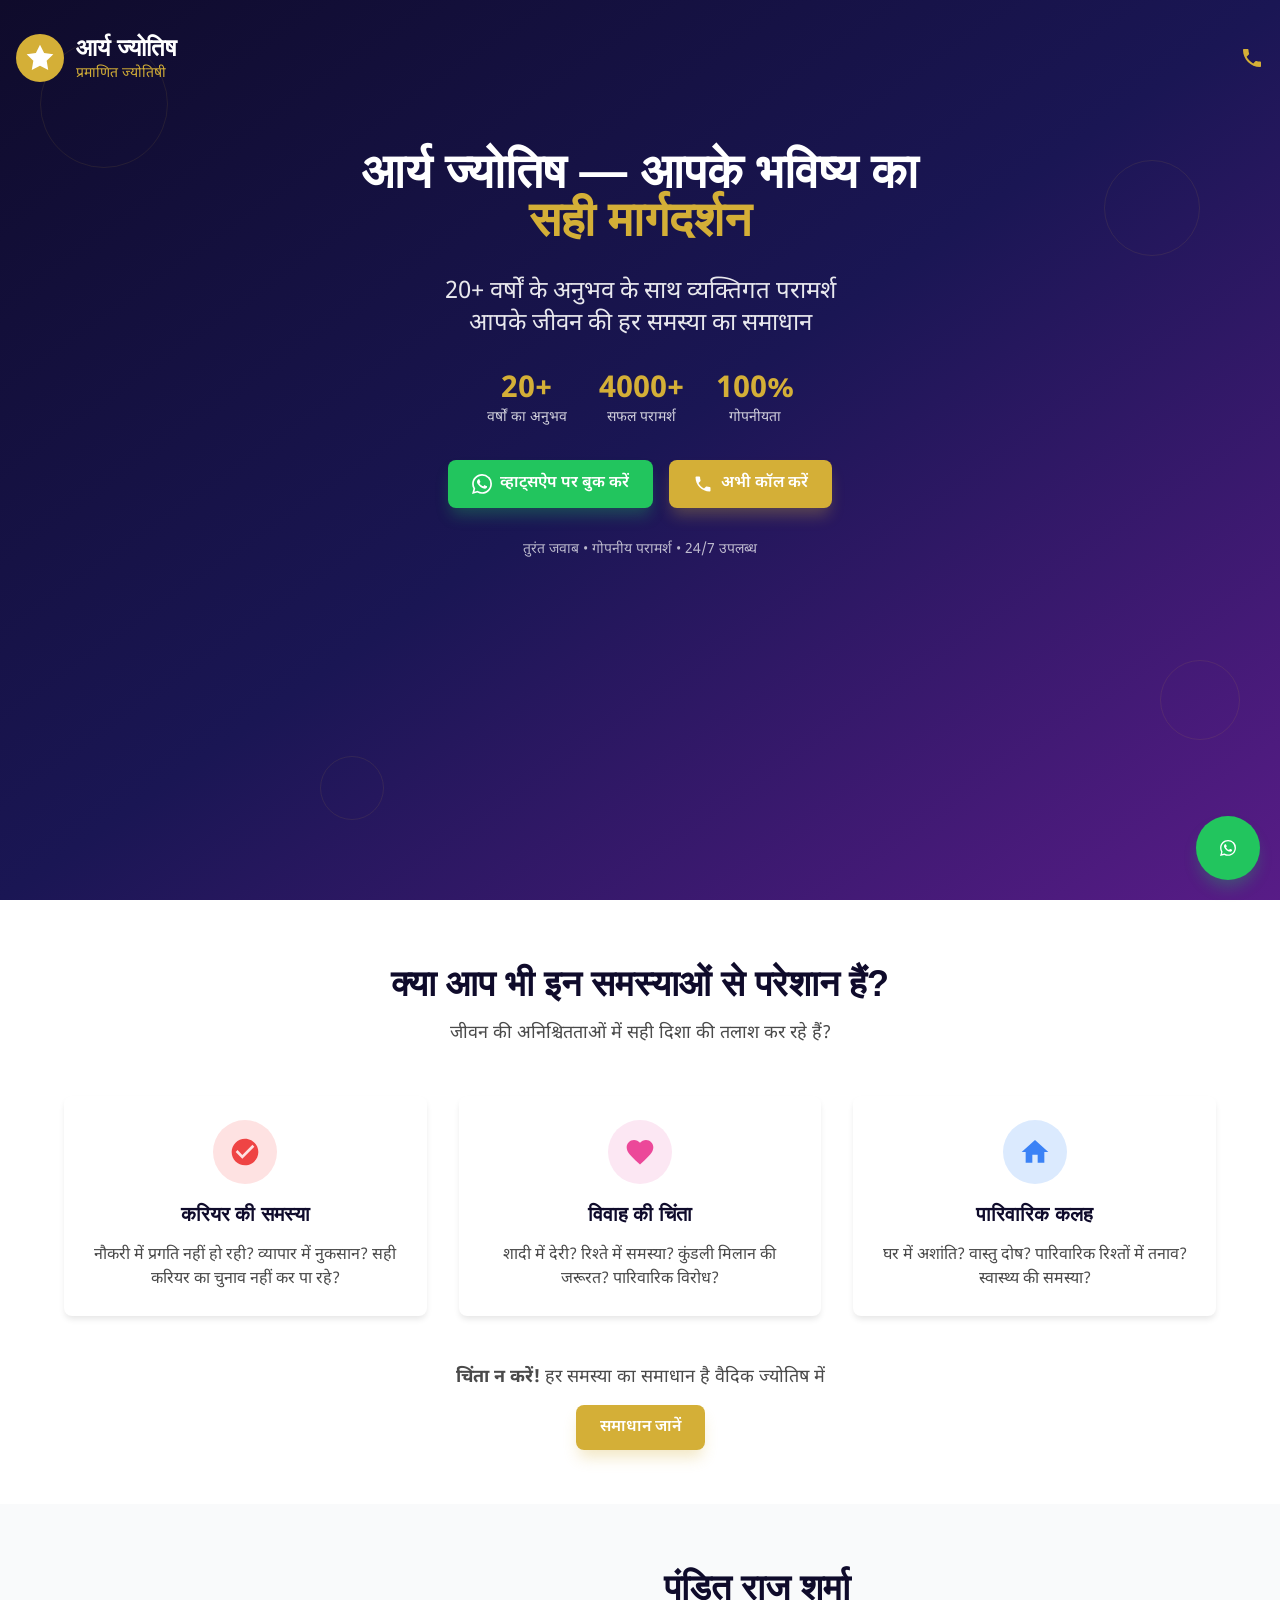
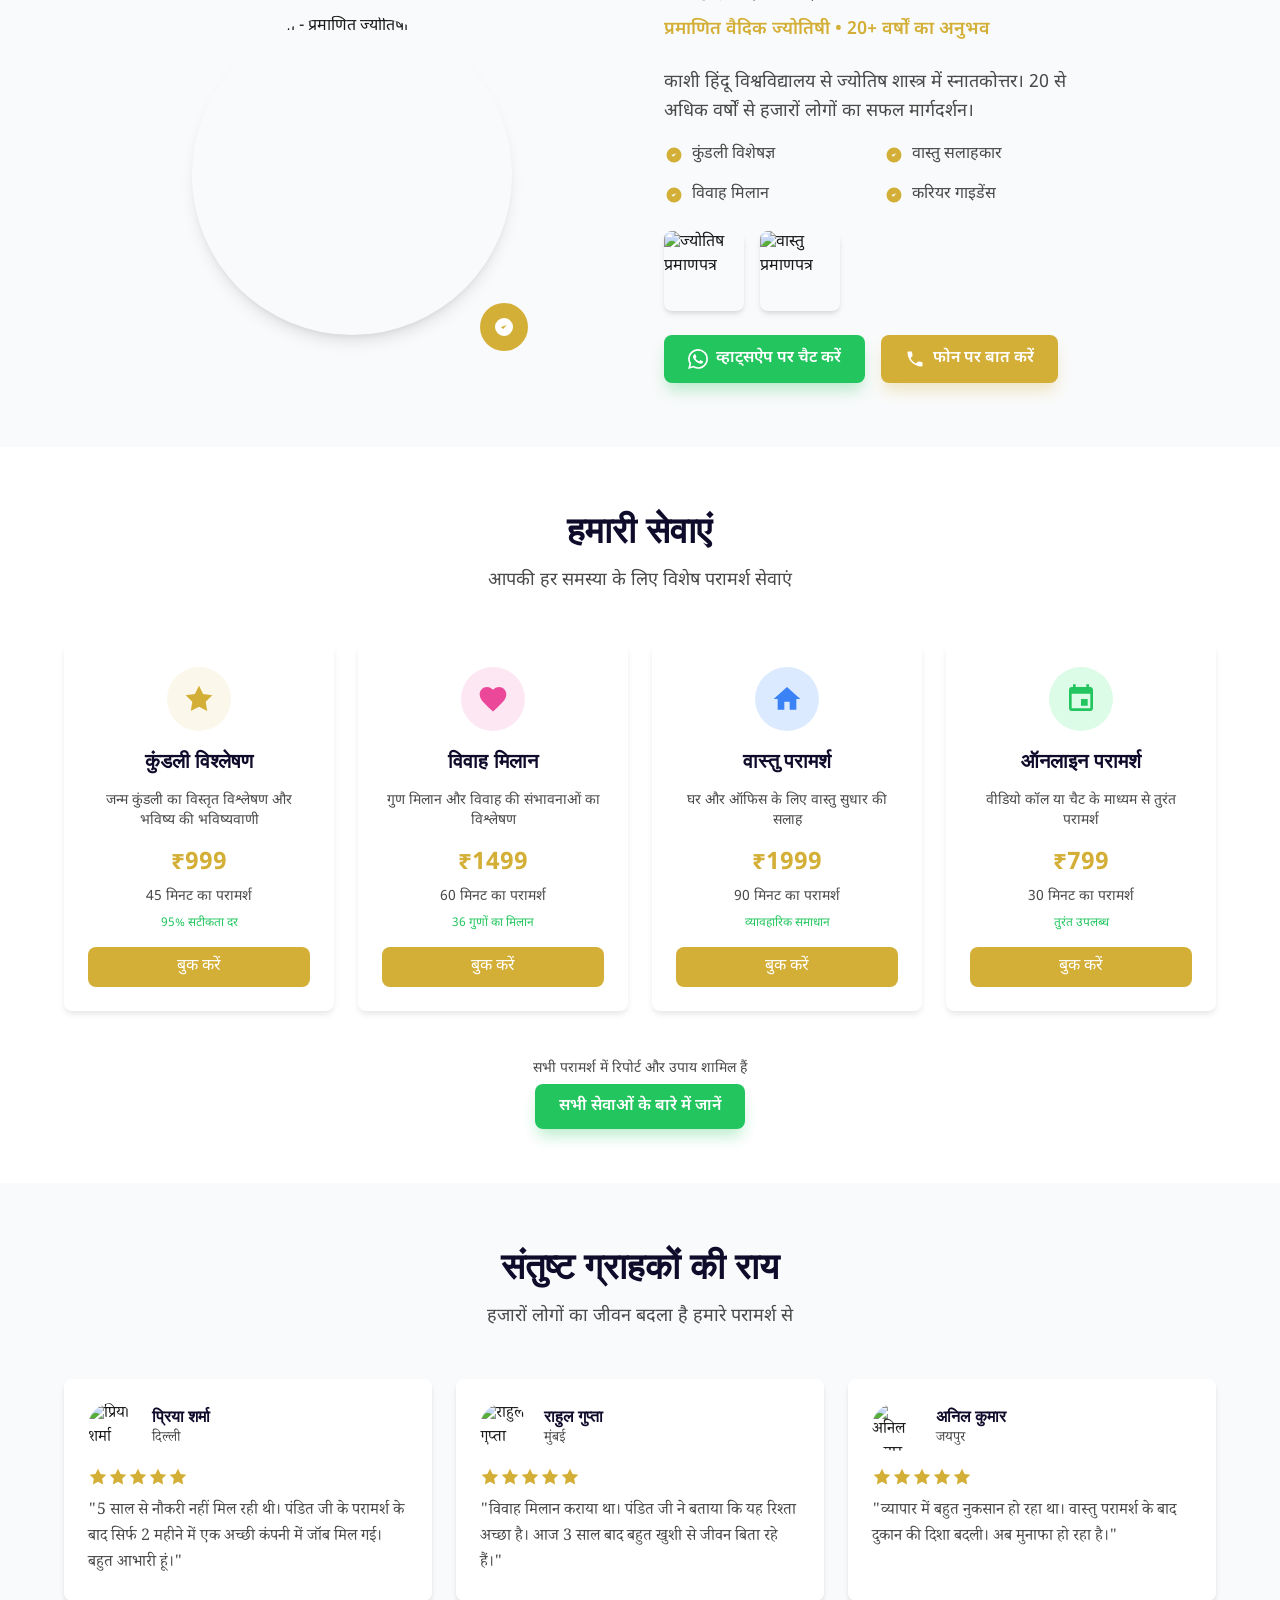
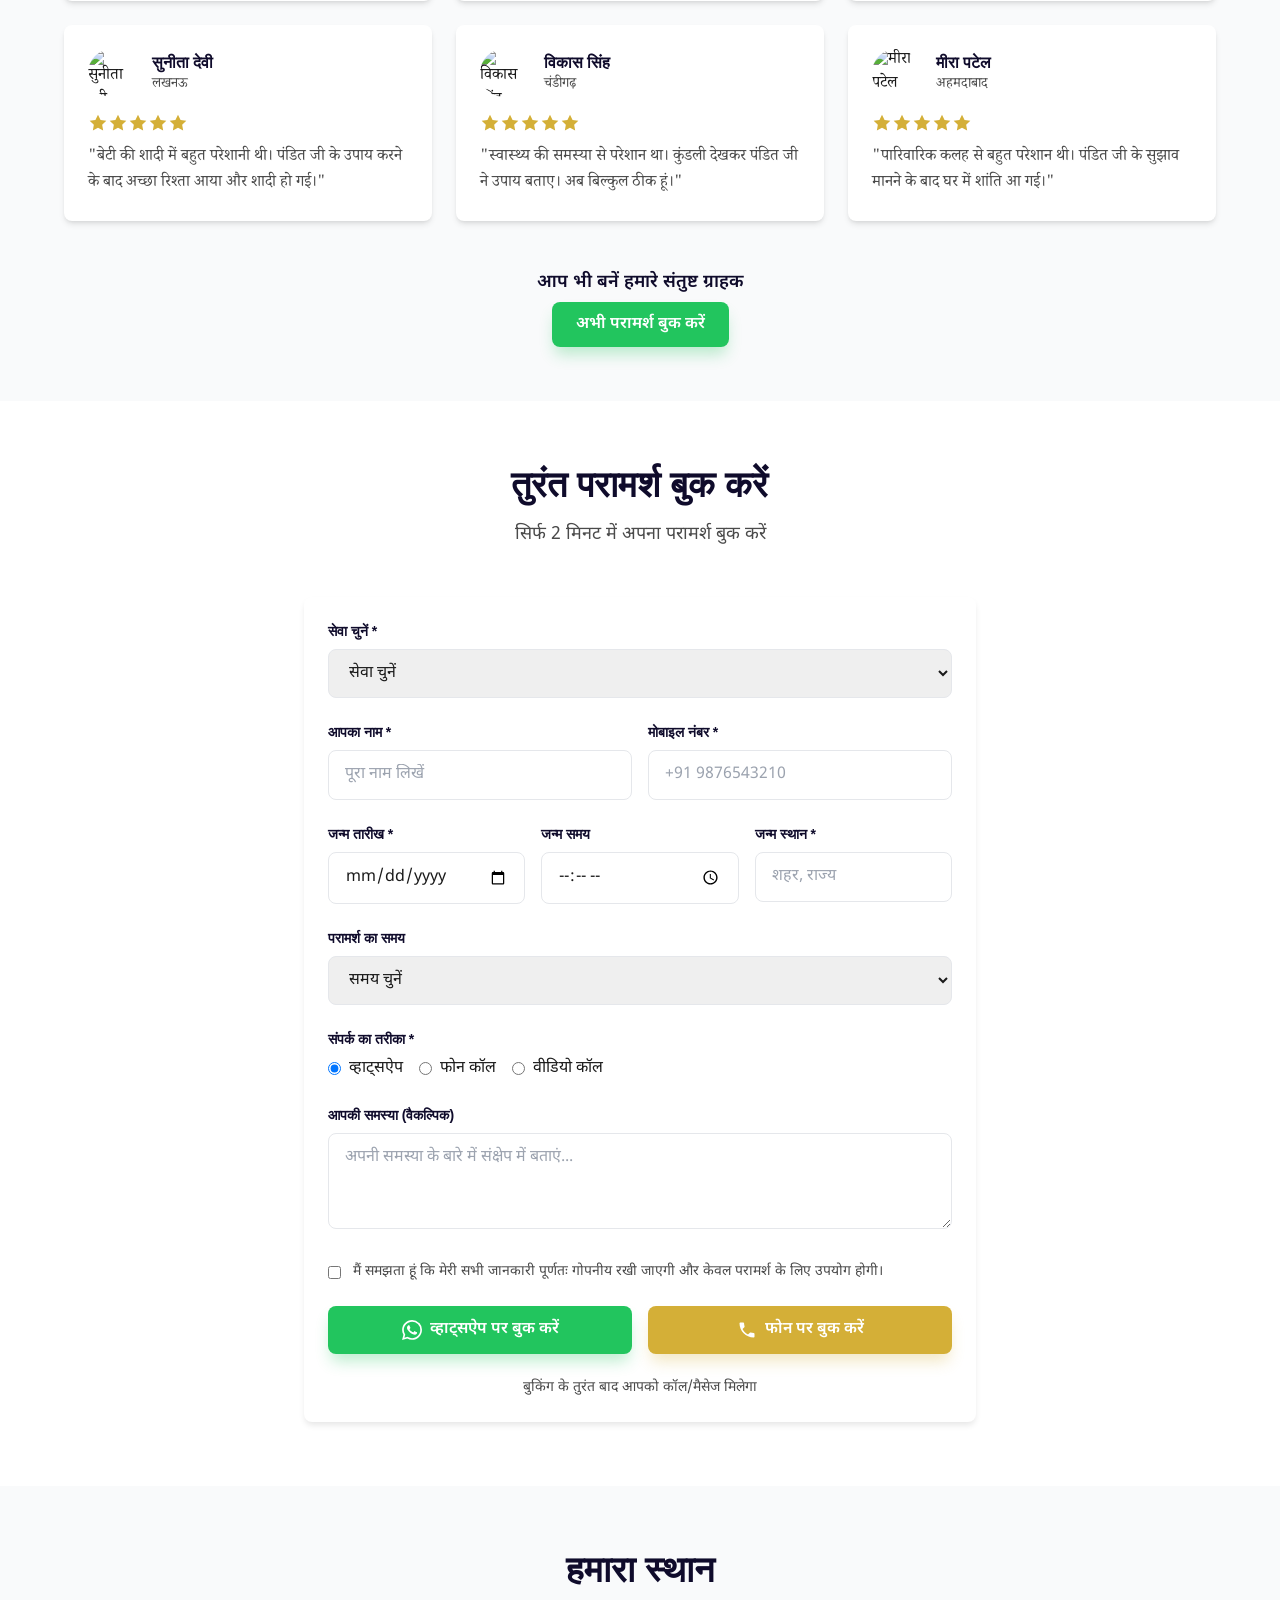
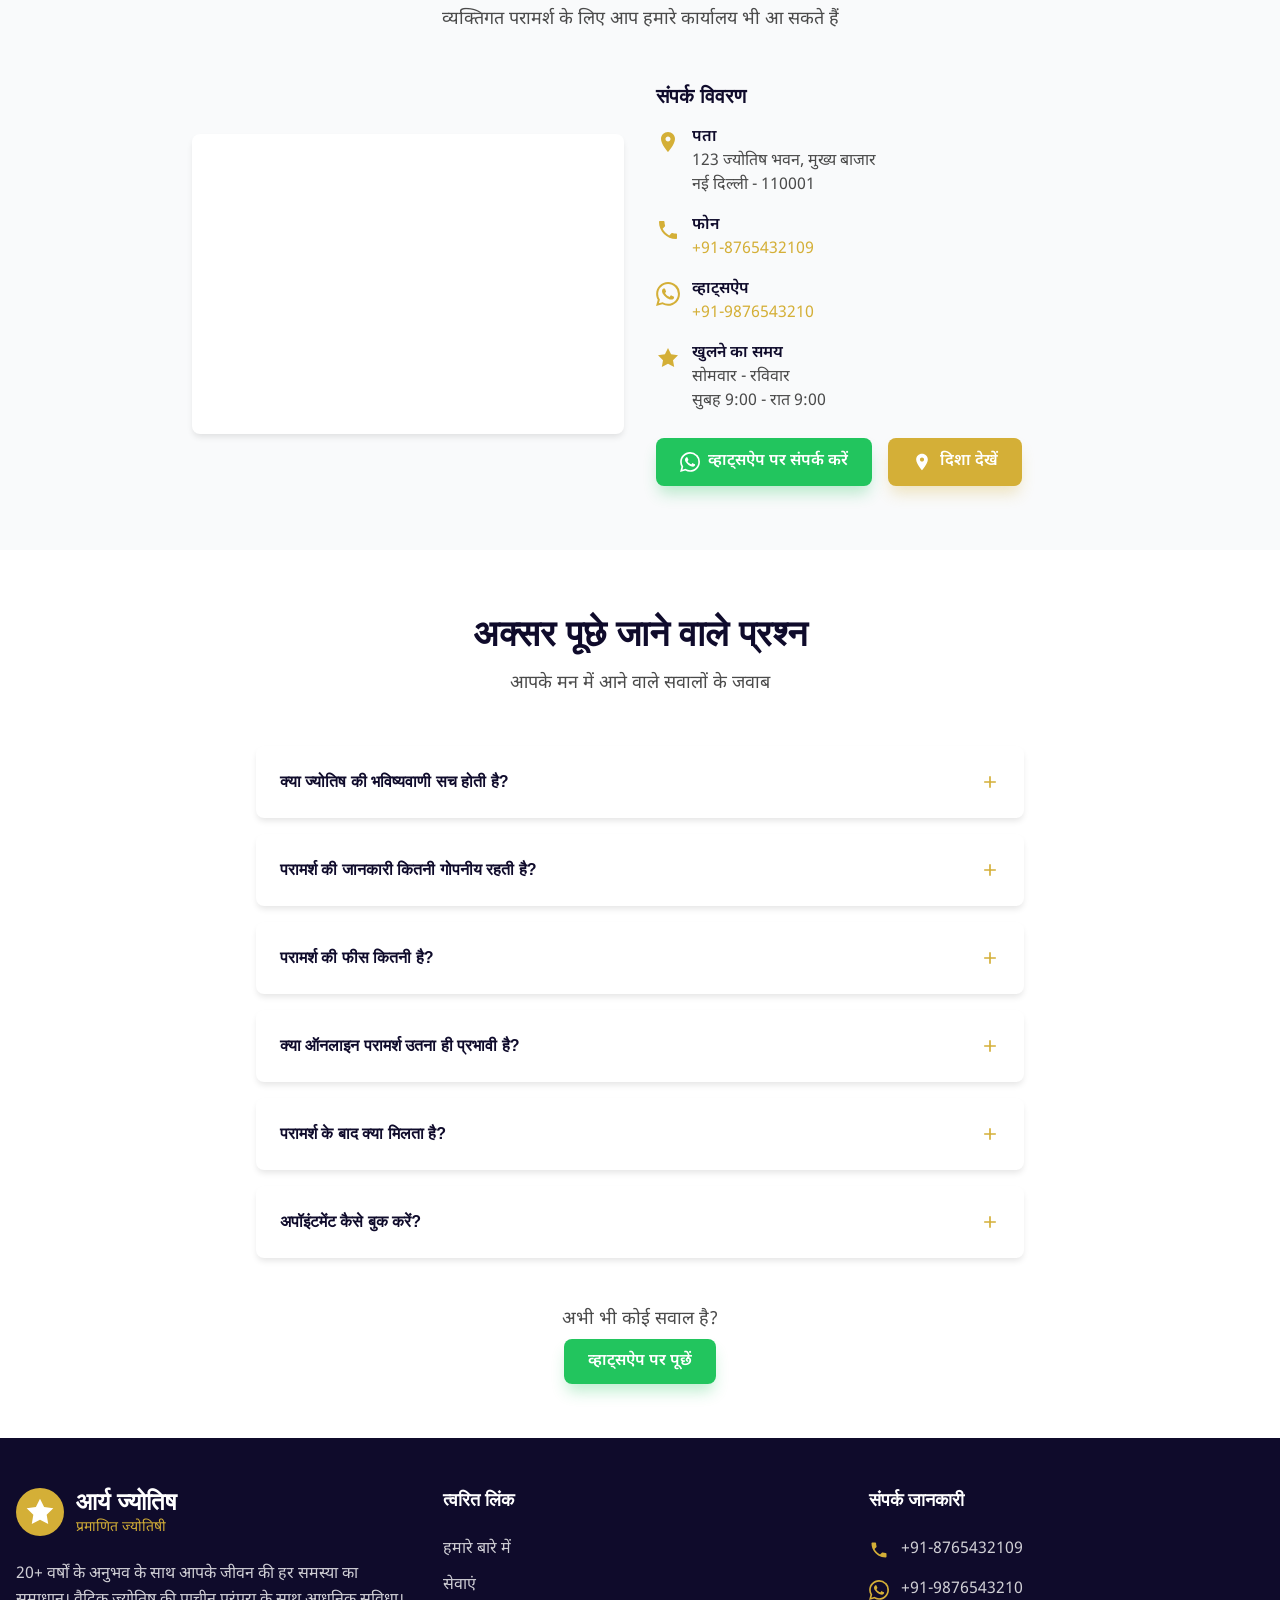
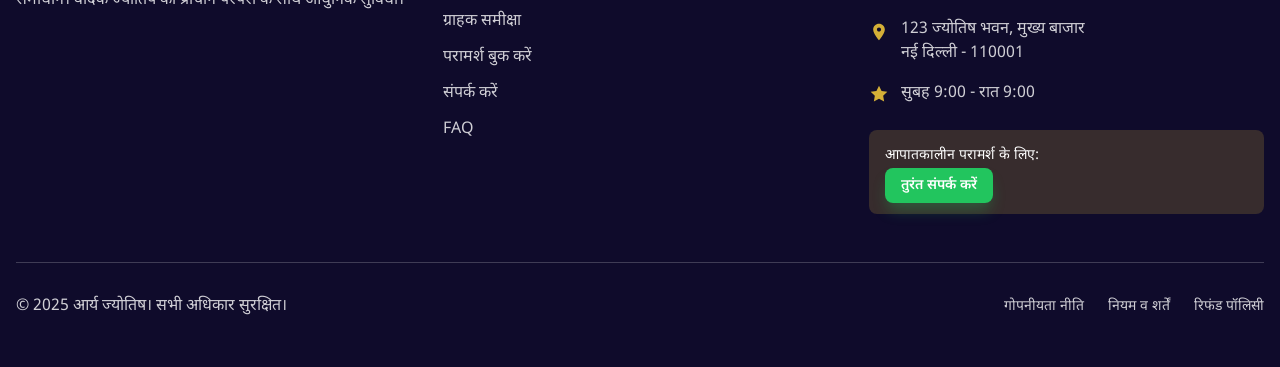
==== pages/landing_page.html @ 4539c2e3 "Latest code updated" ====
<!DOCTYPE html>
<html lang="hi" dir="ltr">
<head>
    <meta charset="UTF-8" />
    <meta name="viewport" content="width=device-width, initial-scale=1.0" />
    <title>आर्य ज्योतिष — आपके भविष्य का सही मार्गदर्शन | 20+ वर्षों का अनुभव</title>
    <meta name="description" content="प्रमाणित ज्योतिषी से व्हाट्सऐप पर तुरंत परामर्श बुक करें। कुंडली विश्लेषण, विवाह मिलान, वास्तु परामर्श। 20+ वर्षों का अनुभव।" />
    <meta name="keywords" content="ज्योतिष, कुंडली, विवाह मिलान, वास्तु, ऑनलाइन परामर्श, व्हाट्सऐप बुकिंग" />
    <link rel="stylesheet" href="../css/main.css" />
    <link rel="preconnect" href="https://fonts.googleapis.com" />
    <link rel="preconnect" href="https://fonts.gstatic.com" crossorigin />
    
    <!-- JSON-LD Schema -->
    <script type="application/ld+json">
    {
      "@context": "https://schema.org",
      "@type": "LocalBusiness",
      "name": "आर्य ज्योतिष",
      "description": "प्रमाणित ज्योतिषी से व्यक्तिगत परामर्श",
      "url": "https://aryajyotish.com",
      "telephone": "+91-8765432109",
      "address": {
        "@type": "PostalAddress",
        "streetAddress": "123 ज्योतिष भवन, मुख्य बाजार",
        "addressLocality": "नई दिल्ली",
        "postalCode": "110001",
        "addressCountry": "IN"
      },
      "openingHours": "Mo-Su 09:00-21:00",
      "priceRange": "₹₹",
      "aggregateRating": {
        "@type": "AggregateRating",
        "ratingValue": "4.8",
        "reviewCount": "500"
      }
    }
    </script>
<script type="module" src="https://static.rocket.new/rocket-web.js?_cfg=https%3A%2F%2Faryajyoti6096back.builtwithrocket.new&_be=https%3A%2F%2Fapplication.rocket.new&_v=0.1.8"></script>
</head>
<body class="bg-background text-text-primary">
    <!-- Sticky WhatsApp Button -->
    <div class="sticky-whatsapp">
        <a href="https://wa.me/919876543210?text=नमस्ते! मैं ज्योतिष परामर्श के लिए संपर्क कर रहा हूं।" class="btn-whatsapp rounded-full w-16 h-16 flex items-center justify-center shadow-whatsapp">
            <svg class="w-8 h-8" fill="currentColor" viewBox="0 0 24 24">
                <path d="M17.472 14.382c-.297-.149-1.758-.867-2.03-.967-.273-.099-.471-.148-.67.15-.197.297-.767.966-.94 1.164-.173.199-.347.223-.644.075-.297-.15-1.255-.463-2.39-1.475-.883-.788-1.48-1.761-1.653-2.059-.173-.297-.018-.458.13-.606.134-.133.298-.347.446-.52.149-.174.198-.298.298-.497.099-.198.05-.371-.025-.52-.075-.149-.669-1.612-.916-2.207-.242-.579-.487-.5-.669-.51-.173-.008-.371-.01-.57-.01-.198 0-.52.074-.792.372-.272.297-1.04 1.016-1.04 2.479 0 1.462 1.065 2.875 1.213 3.074.149.198 2.096 3.2 5.077 4.487.709.306 1.262.489 1.694.625.712.227 1.36.195 1.871.118.571-.085 1.758-.719 2.006-1.413.248-.694.248-1.289.173-1.413-.074-.124-.272-.198-.57-.347m-5.421 7.403h-.004a9.87 9.87 0 01-5.031-1.378l-.361-.214-3.741.982.998-3.648-.235-.374a9.86 9.86 0 01-1.51-5.26c.001-5.45 4.436-9.884 9.888-9.884 2.64 0 5.122 1.03 6.988 2.898a9.825 9.825 0 012.893 6.994c-.003 5.45-4.437 9.884-9.885 9.884m8.413-18.297A11.815 11.815 0 0012.05 0C5.495 0 .16 5.335.157 11.892c0 2.096.547 4.142 1.588 5.945L.057 24l6.305-1.654a11.882 11.882 0 005.683 1.448h.005c6.554 0 11.89-5.335 11.893-11.893A11.821 11.821 0 0020.885 3.488"/>
            </svg>
        </a>
    </div>

    <!-- Hero Section -->
    <section id="hero" class="min-h-screen bg-gradient-to-br from-primary via-primary-light to-purple-900 relative overflow-hidden">
        <!-- Background Pattern -->
        <div class="absolute inset-0 opacity-10">
            <div class="absolute top-10 left-10 w-32 h-32 border border-accent rounded-full"></div>
            <div class="absolute top-40 right-20 w-24 h-24 border border-accent rounded-full"></div>
            <div class="absolute bottom-20 left-1/4 w-16 h-16 border border-accent rounded-full"></div>
            <div class="absolute bottom-40 right-10 w-20 h-20 border border-accent rounded-full"></div>
        </div>
        
        <div class="container mx-auto px-4 py-8 relative z-10">
            <!-- Header -->
            <header class="flex justify-between items-center mb-12">
                <div class="flex items-center space-x-3">
                    <div class="w-12 h-12 bg-accent rounded-full flex items-center justify-center">
                        <svg class="w-8 h-8 text-white" fill="currentColor" viewBox="0 0 24 24">
                            <path d="M12 2l3.09 6.26L22 9.27l-5 4.87 1.18 6.88L12 17.77l-6.18 3.25L7 14.14 2 9.27l6.91-1.01L12 2z"/>
                        </svg>
                    </div>
                    <div>
                        <h1 class="text-2xl font-hindi text-white font-bold">आर्य ज्योतिष</h1>
                        <p class="text-accent text-sm">प्रमाणित ज्योतिषी</p>
                    </div>
                </div>
                <a href="tel:+918765432109" class="text-accent hover:text-accent-hover transition-colors">
                    <svg class="w-6 h-6" fill="currentColor" viewBox="0 0 24 24">
                        <path d="M6.62 10.79c1.44 2.83 3.76 5.14 6.59 6.59l2.2-2.2c.27-.27.67-.36 1.02-.24 1.12.37 2.33.57 3.57.57.55 0 1 .45 1 1V20c0 .55-.45 1-1 1-9.39 0-17-7.61-17-17 0-.55.45-1 1-1h3.5c.55 0 1 .45 1 1 0 1.25.2 2.45.57 3.57.11.35.03.74-.25 1.02l-2.2 2.2z"/>
                    </svg>
                </a>
            </header>

            <!-- Hero Content -->
            <div class="text-center text-white space-y-8 mt-16">
                <h1 class="text-4xl md:text-5xl font-hindi font-bold leading-tight">
                    आर्य ज्योतिष — आपके भविष्य का<br />
                    <span class="text-accent">सही मार्गदर्शन</span>
                </h1>
                
                <p class="text-xl md:text-2xl font-hindi-body opacity-90 max-w-2xl mx-auto">
                    20+ वर्षों के अनुभव के साथ व्यक्तिगत परामर्श<br />
                    आपके जीवन की हर समस्या का समाधान
                </p>

                <!-- Trust Indicators -->
                <div class="flex justify-center items-center space-x-8 my-8">
                    <div class="text-center">
                        <div class="text-3xl font-bold text-accent" id="experience-counter">20+</div>
                        <div class="text-sm opacity-80">वर्षों का अनुभव</div>
                    </div>
                    <div class="text-center">
                        <div class="text-3xl font-bold text-accent" id="consultation-counter">5000+</div>
                        <div class="text-sm opacity-80">सफल परामर्श</div>
                    </div>
                    <div class="text-center">
                        <div class="text-3xl font-bold text-accent">100%</div>
                        <div class="text-sm opacity-80">गोपनीयता</div>
                    </div>
                </div>

                <!-- CTA Buttons -->
                <div class="flex flex-col sm:flex-row gap-4 justify-center items-center max-w-md mx-auto">
                    <a href="https://wa.me/919876543210?text=नमस्ते! मैं ज्योतिष परामर्श के लिए संपर्क कर रहा हूं।" class="btn-whatsapp w-full sm:w-auto flex items-center justify-center space-x-2">
                        <svg class="w-5 h-5" fill="currentColor" viewBox="0 0 24 24">
                            <path d="M17.472 14.382c-.297-.149-1.758-.867-2.03-.967-.273-.099-.471-.148-.67.15-.197.297-.767.966-.94 1.164-.173.199-.347.223-.644.075-.297-.15-1.255-.463-2.39-1.475-.883-.788-1.48-1.761-1.653-2.059-.173-.297-.018-.458.13-.606.134-.133.298-.347.446-.52.149-.174.198-.298.298-.497.099-.198.05-.371-.025-.52-.075-.149-.669-1.612-.916-2.207-.242-.579-.487-.5-.669-.51-.173-.008-.371-.01-.57-.01-.198 0-.52.074-.792.372-.272.297-1.04 1.016-1.04 2.479 0 1.462 1.065 2.875 1.213 3.074.149.198 2.096 3.2 5.077 4.487.709.306 1.262.489 1.694.625.712.227 1.36.195 1.871.118.571-.085 1.758-.719 2.006-1.413.248-.694.248-1.289.173-1.413-.074-.124-.272-.198-.57-.347m-5.421 7.403h-.004a9.87 9.87 0 01-5.031-1.378l-.361-.214-3.741.982.998-3.648-.235-.374a9.86 9.86 0 01-1.51-5.26c.001-5.45 4.436-9.884 9.888-9.884 2.64 0 5.122 1.03 6.988 2.898a9.825 9.825 0 012.893 6.994c-.003 5.45-4.437 9.884-9.885 9.884m8.413-18.297A11.815 11.815 0 0012.05 0C5.495 0 .16 5.335.157 11.892c0 2.096.547 4.142 1.588 5.945L.057 24l6.305-1.654a11.882 11.882 0 005.683 1.448h.005c6.554 0 11.89-5.335 11.893-11.893A11.821 11.821 0 0020.885 3.488"/>
                        </svg>
                        <span>व्हाट्सऐप पर बुक करें</span>
                    </a>
                    <a href="tel:+918765432109" class="btn-primary w-full sm:w-auto flex items-center justify-center space-x-2">
                        <svg class="w-5 h-5" fill="currentColor" viewBox="0 0 24 24">
                            <path d="M6.62 10.79c1.44 2.83 3.76 5.14 6.59 6.59l2.2-2.2c.27-.27.67-.36 1.02-.24 1.12.37 2.33.57 3.57.57.55 0 1 .45 1 1V20c0 .55-.45 1-1 1-9.39 0-17-7.61-17-17 0-.55.45-1 1-1h3.5c.55 0 1 .45 1 1 0 1.25.2 2.45.57 3.57.11.35.03.74-.25 1.02l-2.2 2.2z"/>
                        </svg>
                        <span>अभी कॉल करें</span>
                    </a>
                </div>

                <p class="text-sm opacity-70 mt-4">
                    तुरंत जवाब • गोपनीय परामर्श • 24/7 उपलब्ध
                </p>
            </div>
        </div>
    </section>

    <!-- Problem Agitation Section -->
    <section id="problems" class="py-16 bg-white">
        <div class="container mx-auto px-4">
            <div class="text-center mb-12">
                <h2 class="text-3xl md:text-4xl font-hindi font-bold text-primary mb-4">
                    क्या आप भी इन समस्याओं से परेशान हैं?
                </h2>
                <p class="text-lg text-text-secondary font-hindi-body max-w-2xl mx-auto">
                    जीवन की अनिश्चितताओं में सही दिशा की तलाश कर रहे हैं?
                </p>
            </div>

            <div class="grid md:grid-cols-3 gap-8 max-w-6xl mx-auto">
                <div class="card text-center space-y-4">
                    <div class="w-16 h-16 bg-red-100 rounded-full flex items-center justify-center mx-auto">
                        <svg class="w-8 h-8 text-red-500" fill="currentColor" viewBox="0 0 24 24">
                            <path d="M12 2C6.48 2 2 6.48 2 12s4.48 10 10 10 10-4.48 10-10S17.52 2 12 2zm-2 15l-5-5 1.41-1.41L10 14.17l7.59-7.59L19 8l-9 9z"/>
                        </svg>
                    </div>
                    <h3 class="text-xl font-hindi font-semibold text-primary">करियर की समस्या</h3>
                    <p class="text-text-secondary font-hindi-body">
                        नौकरी में प्रगति नहीं हो रही? व्यापार में नुकसान? सही करियर का चुनाव नहीं कर पा रहे?
                    </p>
                </div>

                <div class="card text-center space-y-4">
                    <div class="w-16 h-16 bg-pink-100 rounded-full flex items-center justify-center mx-auto">
                        <svg class="w-8 h-8 text-pink-500" fill="currentColor" viewBox="0 0 24 24">
                            <path d="M12 21.35l-1.45-1.32C5.4 15.36 2 12.28 2 8.5 2 5.42 4.42 3 7.5 3c1.74 0 3.41.81 4.5 2.09C13.09 3.81 14.76 3 16.5 3 19.58 3 22 5.42 22 8.5c0 3.78-3.4 6.86-8.55 11.54L12 21.35z"/>
                        </svg>
                    </div>
                    <h3 class="text-xl font-hindi font-semibold text-primary">विवाह की चिंता</h3>
                    <p class="text-text-secondary font-hindi-body">
                        शादी में देरी? रिश्ते में समस्या? कुंडली मिलान की जरूरत? पारिवारिक विरोध?
                    </p>
                </div>

                <div class="card text-center space-y-4">
                    <div class="w-16 h-16 bg-blue-100 rounded-full flex items-center justify-center mx-auto">
                        <svg class="w-8 h-8 text-blue-500" fill="currentColor" viewBox="0 0 24 24">
                            <path d="M10 20v-6h4v6h5v-8h3L12 3 2 12h3v8z"/>
                        </svg>
                    </div>
                    <h3 class="text-xl font-hindi font-semibold text-primary">पारिवारिक कलह</h3>
                    <p class="text-text-secondary font-hindi-body">
                        घर में अशांति? वास्तु दोष? पारिवारिक रिश्तों में तनाव? स्वास्थ्य की समस्या?
                    </p>
                </div>
            </div>

            <div class="text-center mt-12">
                <p class="text-lg font-hindi-body text-text-secondary mb-6">
                    <strong>चिंता न करें!</strong> हर समस्या का समाधान है वैदिक ज्योतिष में
                </p>
                <a href="#about" class="btn-primary">
                    समाधान जानें
                </a>
            </div>
        </div>
    </section>

    <!-- About Astrologer Section -->
    <section id="about" class="py-16 bg-gray-50">
        <div class="container mx-auto px-4">
            <div class="max-w-4xl mx-auto">
                <div class="grid md:grid-cols-2 gap-12 items-center">
                    <div class="text-center md:text-left">
                        <div class="relative inline-block">
                            <img src="https://images.pexels.com/photos/8471887/pexels-photo-8471887.jpeg?auto=compress&cs=tinysrgb&w=400" alt="पंडित राज शर्मा - प्रमाणित ज्योतिषी" class="w-80 h-80 object-cover rounded-full shadow-lg mx-auto" loading="lazy" onerror="this.src='https://images.unsplash.com/photo-1584824486509-112e4181ff6b?q=80&w=2940&auto=format&fit=crop&ixlib=rb-4.0.3&ixid=M3wxMjA3fDB8MHxwaG90by1wYWdlfHx8fGVufDB8fHx8fA%3D%3D'; this.onerror=null;" />
                            <div class="absolute -bottom-4 -right-4 bg-accent text-white p-3 rounded-full">
                                <svg class="w-6 h-6" fill="currentColor" viewBox="0 0 24 24">
                                    <path d="M9 12l2 2 4-4m6 2a9 9 0 11-18 0 9 9 0 0118 0z"/>
                                </svg>
                            </div>
                        </div>
                    </div>

                    <div class="space-y-6">
                        <div>
                            <h2 class="text-3xl md:text-4xl font-hindi font-bold text-primary mb-2">
                                पंडित राज शर्मा
                            </h2>
                            <p class="text-accent font-hindi-body text-lg font-semibold">
                                प्रमाणित वैदिक ज्योतिषी • 20+ वर्षों का अनुभव
                            </p>
                        </div>

                        <div class="space-y-4 font-hindi-body text-text-secondary">
                            <p class="text-lg leading-relaxed">
                                काशी हिंदू विश्वविद्यालय से ज्योतिष शास्त्र में स्नातकोत्तर। 
                                20 से अधिक वर्षों से हजारों लोगों का सफल मार्गदर्शन।
                            </p>
                            
                            <div class="grid grid-cols-2 gap-4">
                                <div class="flex items-center space-x-2">
                                    <svg class="w-5 h-5 text-accent" fill="currentColor" viewBox="0 0 24 24">
                                        <path d="M9 12l2 2 4-4m6 2a9 9 0 11-18 0 9 9 0 0118 0z"/>
                                    </svg>
                                    <span>कुंडली विशेषज्ञ</span>
                                </div>
                                <div class="flex items-center space-x-2">
                                    <svg class="w-5 h-5 text-accent" fill="currentColor" viewBox="0 0 24 24">
                                        <path d="M9 12l2 2 4-4m6 2a9 9 0 11-18 0 9 9 0 0118 0z"/>
                                    </svg>
                                    <span>वास्तु सलाहकार</span>
                                </div>
                                <div class="flex items-center space-x-2">
                                    <svg class="w-5 h-5 text-accent" fill="currentColor" viewBox="0 0 24 24">
                                        <path d="M9 12l2 2 4-4m6 2a9 9 0 11-18 0 9 9 0 0118 0z"/>
                                    </svg>
                                    <span>विवाह मिलान</span>
                                </div>
                                <div class="flex items-center space-x-2">
                                    <svg class="w-5 h-5 text-accent" fill="currentColor" viewBox="0 0 24 24">
                                        <path d="M9 12l2 2 4-4m6 2a9 9 0 11-18 0 9 9 0 0118 0z"/>
                                    </svg>
                                    <span>करियर गाइडेंस</span>
                                </div>
                            </div>
                        </div>

                        <!-- Certificates -->
                        <div class="flex space-x-4">
                            <img src="https://images.pixabay.com/photos/2017/06/20/22/14/certificate-2424174_960_720.png" alt="ज्योतिष प्रमाणपत्र" class="w-20 h-20 object-cover rounded-lg shadow-md" loading="lazy" onerror="this.src='https://images.unsplash.com/photo-1584824486509-112e4181ff6b?q=80&w=2940&auto=format&fit=crop&ixlib=rb-4.0.3&ixid=M3wxMjA3fDB8MHxwaG90by1wYWdlfHx8fGVufDB8fHx8fA%3D%3D'; this.onerror=null;" />
                            <img src="https://images.pixabay.com/photos/2016/12/27/21/03/award-1934719_960_720.png" alt="वास्तु प्रमाणपत्र" class="w-20 h-20 object-cover rounded-lg shadow-md" loading="lazy" onerror="this.src='https://images.unsplash.com/photo-1584824486509-112e4181ff6b?q=80&w=2940&auto=format&fit=crop&ixlib=rb-4.0.3&ixid=M3wxMjA3fDB8MHxwaG90by1wYWdlfHx8fGVufDB8fHx8fA%3D%3D'; this.onerror=null;" />
                        </div>

                        <div class="flex flex-col sm:flex-row gap-4">
                            <a href="https://wa.me/919876543210?text=नमस्ते पंडित जी! मैं परामर्श के लिए संपर्क कर रहा हूं।" class="btn-whatsapp flex items-center justify-center space-x-2">
                                <svg class="w-5 h-5" fill="currentColor" viewBox="0 0 24 24">
                                    <path d="M17.472 14.382c-.297-.149-1.758-.867-2.03-.967-.273-.099-.471-.148-.67.15-.197.297-.767.966-.94 1.164-.173.199-.347.223-.644.075-.297-.15-1.255-.463-2.39-1.475-.883-.788-1.48-1.761-1.653-2.059-.173-.297-.018-.458.13-.606.134-.133.298-.347.446-.52.149-.174.198-.298.298-.497.099-.198.05-.371-.025-.52-.075-.149-.669-1.612-.916-2.207-.242-.579-.487-.5-.669-.51-.173-.008-.371-.01-.57-.01-.198 0-.52.074-.792.372-.272.297-1.04 1.016-1.04 2.479 0 1.462 1.065 2.875 1.213 3.074.149.198 2.096 3.2 5.077 4.487.709.306 1.262.489 1.694.625.712.227 1.36.195 1.871.118.571-.085 1.758-.719 2.006-1.413.248-.694.248-1.289.173-1.413-.074-.124-.272-.198-.57-.347m-5.421 7.403h-.004a9.87 9.87 0 01-5.031-1.378l-.361-.214-3.741.982.998-3.648-.235-.374a9.86 9.86 0 01-1.51-5.26c.001-5.45 4.436-9.884 9.888-9.884 2.64 0 5.122 1.03 6.988 2.898a9.825 9.825 0 012.893 6.994c-.003 5.45-4.437 9.884-9.885 9.884m8.413-18.297A11.815 11.815 0 0012.05 0C5.495 0 .16 5.335.157 11.892c0 2.096.547 4.142 1.588 5.945L.057 24l6.305-1.654a11.882 11.882 0 005.683 1.448h.005c6.554 0 11.89-5.335 11.893-11.893A11.821 11.821 0 0020.885 3.488"/>
                                </svg>
                                <span>व्हाट्सऐप पर चैट करें</span>
                            </a>
                            <a href="tel:+918765432109" class="btn-primary flex items-center justify-center space-x-2">
                                <svg class="w-5 h-5" fill="currentColor" viewBox="0 0 24 24">
                                    <path d="M6.62 10.79c1.44 2.83 3.76 5.14 6.59 6.59l2.2-2.2c.27-.27.67-.36 1.02-.24 1.12.37 2.33.57 3.57.57.55 0 1 .45 1 1V20c0 .55-.45 1-1 1-9.39 0-17-7.61-17-17 0-.55.45-1 1-1h3.5c.55 0 1 .45 1 1 0 1.25.2 2.45.57 3.57.11.35.03.74-.25 1.02l-2.2 2.2z"/>
                                </svg>
                                <span>फोन पर बात करें</span>
                            </a>
                        </div>
                    </div>
                </div>
            </div>
        </div>
    </section>

    <!-- Services Section -->
    <section id="services" class="py-16 bg-white">
        <div class="container mx-auto px-4">
            <div class="text-center mb-12">
                <h2 class="text-3xl md:text-4xl font-hindi font-bold text-primary mb-4">
                    हमारी सेवाएं
                </h2>
                <p class="text-lg text-text-secondary font-hindi-body max-w-2xl mx-auto">
                    आपकी हर समस्या के लिए विशेष परामर्श सेवाएं
                </p>
            </div>

            <div class="grid md:grid-cols-2 lg:grid-cols-4 gap-6 max-w-6xl mx-auto">
                <!-- Service 1: Kundali Analysis -->
                <div class="card hover:shadow-lg transition-all duration-300 group cursor-pointer" onclick="bookService('कुंडली विश्लेषण')">
                    <div class="text-center space-y-4">
                        <div class="w-16 h-16 bg-accent bg-opacity-10 rounded-full flex items-center justify-center mx-auto group-hover:bg-accent group-hover:text-white transition-all duration-300">
                            <svg class="w-8 h-8 text-accent group-hover:text-white" fill="currentColor" viewBox="0 0 24 24">
                                <path d="M12 2l3.09 6.26L22 9.27l-5 4.87 1.18 6.88L12 17.77l-6.18 3.25L7 14.14 2 9.27l6.91-1.01L12 2z"/>
                            </svg>
                        </div>
                        <h3 class="text-xl font-hindi font-semibold text-primary">कुंडली विश्लेषण</h3>
                        <p class="text-text-secondary font-hindi-body text-sm">
                            जन्म कुंडली का विस्तृत विश्लेषण और भविष्य की भविष्यवाणी
                        </p>
                        <div class="space-y-2">
                            <div class="text-2xl font-bold text-accent">₹999</div>
                            <div class="text-sm text-text-secondary">45 मिनट का परामर्श</div>
                            <div class="text-xs text-success">95% सटीकता दर</div>
                        </div>
                        <button class="w-full bg-accent text-white py-2 px-4 rounded-lg hover:bg-accent-hover transition-colors">
                            बुक करें
                        </button>
                    </div>
                </div>

                <!-- Service 2: Marriage Matching -->
                <div class="card hover:shadow-lg transition-all duration-300 group cursor-pointer" onclick="bookService('विवाह मिलान')">
                    <div class="text-center space-y-4">
                        <div class="w-16 h-16 bg-pink-100 rounded-full flex items-center justify-center mx-auto group-hover:bg-pink-500 transition-all duration-300">
                            <svg class="w-8 h-8 text-pink-500 group-hover:text-white" fill="currentColor" viewBox="0 0 24 24">
                                <path d="M12 21.35l-1.45-1.32C5.4 15.36 2 12.28 2 8.5 2 5.42 4.42 3 7.5 3c1.74 0 3.41.81 4.5 2.09C13.09 3.81 14.76 3 16.5 3 19.58 3 22 5.42 22 8.5c0 3.78-3.4 6.86-8.55 11.54L12 21.35z"/>
                            </svg>
                        </div>
                        <h3 class="text-xl font-hindi font-semibold text-primary">विवाह मिलान</h3>
                        <p class="text-text-secondary font-hindi-body text-sm">
                            गुण मिलान और विवाह की संभावनाओं का विश्लेषण
                        </p>
                        <div class="space-y-2">
                            <div class="text-2xl font-bold text-accent">₹1499</div>
                            <div class="text-sm text-text-secondary">60 मिनट का परामर्श</div>
                            <div class="text-xs text-success">36 गुणों का मिलान</div>
                        </div>
                        <button class="w-full bg-accent text-white py-2 px-4 rounded-lg hover:bg-accent-hover transition-colors">
                            बुक करें
                        </button>
                    </div>
                </div>

                <!-- Service 3: Vastu Consultation -->
                <div class="card hover:shadow-lg transition-all duration-300 group cursor-pointer" onclick="bookService('वास्तु परामर्श')">
                    <div class="text-center space-y-4">
                        <div class="w-16 h-16 bg-blue-100 rounded-full flex items-center justify-center mx-auto group-hover:bg-blue-500 transition-all duration-300">
                            <svg class="w-8 h-8 text-blue-500 group-hover:text-white" fill="currentColor" viewBox="0 0 24 24">
                                <path d="M10 20v-6h4v6h5v-8h3L12 3 2 12h3v8z"/>
                            </svg>
                        </div>
                        <h3 class="text-xl font-hindi font-semibold text-primary">वास्तु परामर्श</h3>
                        <p class="text-text-secondary font-hindi-body text-sm">
                            घर और ऑफिस के लिए वास्तु सुधार की सलाह
                        </p>
                        <div class="space-y-2">
                            <div class="text-2xl font-bold text-accent">₹1999</div>
                            <div class="text-sm text-text-secondary">90 मिनट का परामर्श</div>
                            <div class="text-xs text-success">व्यावहारिक समाधान</div>
                        </div>
                        <button class="w-full bg-accent text-white py-2 px-4 rounded-lg hover:bg-accent-hover transition-colors">
                            बुक करें
                        </button>
                    </div>
                </div>

                <!-- Service 4: Online Consultation -->
                <div class="card hover:shadow-lg transition-all duration-300 group cursor-pointer" onclick="bookService('ऑनलाइन परामर्श')">
                    <div class="text-center space-y-4">
                        <div class="w-16 h-16 bg-green-100 rounded-full flex items-center justify-center mx-auto group-hover:bg-green-500 transition-all duration-300">
                            <svg class="w-8 h-8 text-green-500 group-hover:text-white" fill="currentColor" viewBox="0 0 24 24">
                                <path d="M17 12h-5v5h5v-5zM16 1v2H8V1H6v2H5c-1.11 0-1.99.9-1.99 2L3 19c0 1.1.89 2 2 2h14c1.1 0 2-.9 2-2V5c0-1.1-.9-2-2-2h-1V1h-2zm3 18H5V8h14v11z"/>
                            </svg>
                        </div>
                        <h3 class="text-xl font-hindi font-semibold text-primary">ऑनलाइन परामर्श</h3>
                        <p class="text-text-secondary font-hindi-body text-sm">
                            वीडियो कॉल या चैट के माध्यम से तुरंत परामर्श
                        </p>
                        <div class="space-y-2">
                            <div class="text-2xl font-bold text-accent">₹799</div>
                            <div class="text-sm text-text-secondary">30 मिनट का परामर्श</div>
                            <div class="text-xs text-success">तुरंत उपलब्ध</div>
                        </div>
                        <button class="w-full bg-accent text-white py-2 px-4 rounded-lg hover:bg-accent-hover transition-colors">
                            बुक करें
                        </button>
                    </div>
                </div>
            </div>

            <div class="text-center mt-12">
                <p class="text-sm text-text-secondary font-hindi-body mb-4">
                    सभी परामर्श में रिपोर्ट और उपाय शामिल हैं
                </p>
                <a href="https://wa.me/919876543210?text=नमस्ते! मैं सभी सेवाओं के बारे में जानना चाहता हूं।" class="btn-whatsapp">
                    सभी सेवाओं के बारे में जानें
                </a>
            </div>
        </div>
    </section>

    <!-- Testimonials Section -->
    <section id="testimonials" class="py-16 bg-gray-50">
        <div class="container mx-auto px-4">
            <div class="text-center mb-12">
                <h2 class="text-3xl md:text-4xl font-hindi font-bold text-primary mb-4">
                    संतुष्ट ग्राहकों की राय
                </h2>
                <p class="text-lg text-text-secondary font-hindi-body max-w-2xl mx-auto">
                    हजारों लोगों का जीवन बदला है हमारे परामर्श से
                </p>
            </div>

            <div class="grid md:grid-cols-2 lg:grid-cols-3 gap-6 max-w-6xl mx-auto">
                <!-- Testimonial 1 -->
                <div class="testimonial">
                    <div class="flex items-center space-x-4 mb-4">
                        <img src="https://images.pexels.com/photos/1239291/pexels-photo-1239291.jpeg?auto=compress&cs=tinysrgb&w=100" alt="प्रिया शर्मा" class="w-12 h-12 rounded-full object-cover" loading="lazy" onerror="this.src='https://images.unsplash.com/photo-1584824486509-112e4181ff6b?q=80&w=2940&auto=format&fit=crop&ixlib=rb-4.0.3&ixid=M3wxMjA3fDB8MHxwaG90by1wYWdlfHx8fGVufDB8fHx8fA%3D%3D'; this.onerror=null;" />
                        <div>
                            <h4 class="font-hindi font-semibold text-primary">प्रिया शर्मा</h4>
                            <p class="text-sm text-text-secondary">दिल्ली</p>
                        </div>
                    </div>
                    <div class="flex text-accent mb-3">
                        <svg class="w-5 h-5" fill="currentColor" viewBox="0 0 24 24">
                            <path d="M12 2l3.09 6.26L22 9.27l-5 4.87 1.18 6.88L12 17.77l-6.18 3.25L7 14.14 2 9.27l6.91-1.01L12 2z"/>
                        </svg>
                        <svg class="w-5 h-5" fill="currentColor" viewBox="0 0 24 24">
                            <path d="M12 2l3.09 6.26L22 9.27l-5 4.87 1.18 6.88L12 17.77l-6.18 3.25L7 14.14 2 9.27l6.91-1.01L12 2z"/>
                        </svg>
                        <svg class="w-5 h-5" fill="currentColor" viewBox="0 0 24 24">
                            <path d="M12 2l3.09 6.26L22 9.27l-5 4.87 1.18 6.88L12 17.77l-6.18 3.25L7 14.14 2 9.27l6.91-1.01L12 2z"/>
                        </svg>
                        <svg class="w-5 h-5" fill="currentColor" viewBox="0 0 24 24">
                            <path d="M12 2l3.09 6.26L22 9.27l-5 4.87 1.18 6.88L12 17.77l-6.18 3.25L7 14.14 2 9.27l6.91-1.01L12 2z"/>
                        </svg>
                        <svg class="w-5 h-5" fill="currentColor" viewBox="0 0 24 24">
                            <path d="M12 2l3.09 6.26L22 9.27l-5 4.87 1.18 6.88L12 17.77l-6.18 3.25L7 14.14 2 9.27l6.91-1.01L12 2z"/>
                        </svg>
                    </div>
                    <p class="font-hindi-accent text-text-secondary leading-relaxed">
                        "5 साल से नौकरी नहीं मिल रही थी। पंडित जी के परामर्श के बाद सिर्फ 2 महीने में एक अच्छी कंपनी में जॉब मिल गई। बहुत आभारी हूं।"
                    </p>
                </div>

                <!-- Testimonial 2 -->
                <div class="testimonial">
                    <div class="flex items-center space-x-4 mb-4">
                        <img src="https://images.pexels.com/photos/2379004/pexels-photo-2379004.jpeg?auto=compress&cs=tinysrgb&w=100" alt="राहुल गुप्ता" class="w-12 h-12 rounded-full object-cover" loading="lazy" onerror="this.src='https://images.unsplash.com/photo-1584824486509-112e4181ff6b?q=80&w=2940&auto=format&fit=crop&ixlib=rb-4.0.3&ixid=M3wxMjA3fDB8MHxwaG90by1wYWdlfHx8fGVufDB8fHx8fA%3D%3D'; this.onerror=null;" />
                        <div>
                            <h4 class="font-hindi font-semibold text-primary">राहुल गुप्ता</h4>
                            <p class="text-sm text-text-secondary">मुंबई</p>
                        </div>
                    </div>
                    <div class="flex text-accent mb-3">
                        <svg class="w-5 h-5" fill="currentColor" viewBox="0 0 24 24">
                            <path d="M12 2l3.09 6.26L22 9.27l-5 4.87 1.18 6.88L12 17.77l-6.18 3.25L7 14.14 2 9.27l6.91-1.01L12 2z"/>
                        </svg>
                        <svg class="w-5 h-5" fill="currentColor" viewBox="0 0 24 24">
                            <path d="M12 2l3.09 6.26L22 9.27l-5 4.87 1.18 6.88L12 17.77l-6.18 3.25L7 14.14 2 9.27l6.91-1.01L12 2z"/>
                        </svg>
                        <svg class="w-5 h-5" fill="currentColor" viewBox="0 0 24 24">
                            <path d="M12 2l3.09 6.26L22 9.27l-5 4.87 1.18 6.88L12 17.77l-6.18 3.25L7 14.14 2 9.27l6.91-1.01L12 2z"/>
                        </svg>
                        <svg class="w-5 h-5" fill="currentColor" viewBox="0 0 24 24">
                            <path d="M12 2l3.09 6.26L22 9.27l-5 4.87 1.18 6.88L12 17.77l-6.18 3.25L7 14.14 2 9.27l6.91-1.01L12 2z"/>
                        </svg>
                        <svg class="w-5 h-5" fill="currentColor" viewBox="0 0 24 24">
                            <path d="M12 2l3.09 6.26L22 9.27l-5 4.87 1.18 6.88L12 17.77l-6.18 3.25L7 14.14 2 9.27l6.91-1.01L12 2z"/>
                        </svg>
                    </div>
                    <p class="font-hindi-accent text-text-secondary leading-relaxed">
                        "विवाह मिलान कराया था। पंडित जी ने बताया कि यह रिश्ता अच्छा है। आज 3 साल बाद बहुत खुशी से जीवन बिता रहे हैं।"
                    </p>
                </div>

                <!-- Testimonial 3 -->
                <div class="testimonial">
                    <div class="flex items-center space-x-4 mb-4">
                        <img src="https://images.pixabay.com/photos/2016/11/21/12/42/beard-1845166_960_720.jpg" alt="अनिल कुमार" class="w-12 h-12 rounded-full object-cover" loading="lazy" onerror="this.src='https://images.unsplash.com/photo-1584824486509-112e4181ff6b?q=80&w=2940&auto=format&fit=crop&ixlib=rb-4.0.3&ixid=M3wxMjA3fDB8MHxwaG90by1wYWdlfHx8fGVufDB8fHx8fA%3D%3D'; this.onerror=null;" />
                        <div>
                            <h4 class="font-hindi font-semibold text-primary">अनिल कुमार</h4>
                            <p class="text-sm text-text-secondary">जयपुर</p>
                        </div>
                    </div>
                    <div class="flex text-accent mb-3">
                        <svg class="w-5 h-5" fill="currentColor" viewBox="0 0 24 24">
                            <path d="M12 2l3.09 6.26L22 9.27l-5 4.87 1.18 6.88L12 17.77l-6.18 3.25L7 14.14 2 9.27l6.91-1.01L12 2z"/>
                        </svg>
                        <svg class="w-5 h-5" fill="currentColor" viewBox="0 0 24 24">
                            <path d="M12 2l3.09 6.26L22 9.27l-5 4.87 1.18 6.88L12 17.77l-6.18 3.25L7 14.14 2 9.27l6.91-1.01L12 2z"/>
                        </svg>
                        <svg class="w-5 h-5" fill="currentColor" viewBox="0 0 24 24">
                            <path d="M12 2l3.09 6.26L22 9.27l-5 4.87 1.18 6.88L12 17.77l-6.18 3.25L7 14.14 2 9.27l6.91-1.01L12 2z"/>
                        </svg>
                        <svg class="w-5 h-5" fill="currentColor" viewBox="0 0 24 24">
                            <path d="M12 2l3.09 6.26L22 9.27l-5 4.87 1.18 6.88L12 17.77l-6.18 3.25L7 14.14 2 9.27l6.91-1.01L12 2z"/>
                        </svg>
                        <svg class="w-5 h-5" fill="currentColor" viewBox="0 0 24 24">
                            <path d="M12 2l3.09 6.26L22 9.27l-5 4.87 1.18 6.88L12 17.77l-6.18 3.25L7 14.14 2 9.27l6.91-1.01L12 2z"/>
                        </svg>
                    </div>
                    <p class="font-hindi-accent text-text-secondary leading-relaxed">
                        "व्यापार में बहुत नुकसान हो रहा था। वास्तु परामर्श के बाद दुकान की दिशा बदली। अब मुनाफा हो रहा है।"
                    </p>
                </div>

                <!-- Testimonial 4 -->
                <div class="testimonial">
                    <div class="flex items-center space-x-4 mb-4">
                        <img src="https://images.unsplash.com/photo-1494790108755-2616b612b786?auto=format&fit=crop&w=100&q=80" alt="सुनीता देवी" class="w-12 h-12 rounded-full object-cover" loading="lazy" onerror="this.src='https://images.unsplash.com/photo-1584824486509-112e4181ff6b?q=80&w=2940&auto=format&fit=crop&ixlib=rb-4.0.3&ixid=M3wxMjA3fDB8MHxwaG90by1wYWdlfHx8fGVufDB8fHx8fA%3D%3D'; this.onerror=null;" />
                        <div>
                            <h4 class="font-hindi font-semibold text-primary">सुनीता देवी</h4>
                            <p class="text-sm text-text-secondary">लखनऊ</p>
                        </div>
                    </div>
                    <div class="flex text-accent mb-3">
                        <svg class="w-5 h-5" fill="currentColor" viewBox="0 0 24 24">
                            <path d="M12 2l3.09 6.26L22 9.27l-5 4.87 1.18 6.88L12 17.77l-6.18 3.25L7 14.14 2 9.27l6.91-1.01L12 2z"/>
                        </svg>
                        <svg class="w-5 h-5" fill="currentColor" viewBox="0 0 24 24">
                            <path d="M12 2l3.09 6.26L22 9.27l-5 4.87 1.18 6.88L12 17.77l-6.18 3.25L7 14.14 2 9.27l6.91-1.01L12 2z"/>
                        </svg>
                        <svg class="w-5 h-5" fill="currentColor" viewBox="0 0 24 24">
                            <path d="M12 2l3.09 6.26L22 9.27l-5 4.87 1.18 6.88L12 17.77l-6.18 3.25L7 14.14 2 9.27l6.91-1.01L12 2z"/>
                        </svg>
                        <svg class="w-5 h-5" fill="currentColor" viewBox="0 0 24 24">
                            <path d="M12 2l3.09 6.26L22 9.27l-5 4.87 1.18 6.88L12 17.77l-6.18 3.25L7 14.14 2 9.27l6.91-1.01L12 2z"/>
                        </svg>
                        <svg class="w-5 h-5" fill="currentColor" viewBox="0 0 24 24">
                            <path d="M12 2l3.09 6.26L22 9.27l-5 4.87 1.18 6.88L12 17.77l-6.18 3.25L7 14.14 2 9.27l6.91-1.01L12 2z"/>
                        </svg>
                    </div>
                    <p class="font-hindi-accent text-text-secondary leading-relaxed">
                        "बेटी की शादी में बहुत परेशानी थी। पंडित जी के उपाय करने के बाद अच्छा रिश्ता आया और शादी हो गई।"
                    </p>
                </div>

                <!-- Testimonial 5 -->
                <div class="testimonial">
                    <div class="flex items-center space-x-4 mb-4">
                        <img src="https://images.pixabay.com/photos/2016/11/18/19/07/happy-1836445_960_720.jpg" alt="विकास सिंह" class="w-12 h-12 rounded-full object-cover" loading="lazy" onerror="this.src='https://images.unsplash.com/photo-1584824486509-112e4181ff6b?q=80&w=2940&auto=format&fit=crop&ixlib=rb-4.0.3&ixid=M3wxMjA3fDB8MHxwaG90by1wYWdlfHx8fGVufDB8fHx8fA%3D%3D'; this.onerror=null;" />
                        <div>
                            <h4 class="font-hindi font-semibold text-primary">विकास सिंह</h4>
                            <p class="text-sm text-text-secondary">चंडीगढ़</p>
                        </div>
                    </div>
                    <div class="flex text-accent mb-3">
                        <svg class="w-5 h-5" fill="currentColor" viewBox="0 0 24 24">
                            <path d="M12 2l3.09 6.26L22 9.27l-5 4.87 1.18 6.88L12 17.77l-6.18 3.25L7 14.14 2 9.27l6.91-1.01L12 2z"/>
                        </svg>
                        <svg class="w-5 h-5" fill="currentColor" viewBox="0 0 24 24">
                            <path d="M12 2l3.09 6.26L22 9.27l-5 4.87 1.18 6.88L12 17.77l-6.18 3.25L7 14.14 2 9.27l6.91-1.01L12 2z"/>
                        </svg>
                        <svg class="w-5 h-5" fill="currentColor" viewBox="0 0 24 24">
                            <path d="M12 2l3.09 6.26L22 9.27l-5 4.87 1.18 6.88L12 17.77l-6.18 3.25L7 14.14 2 9.27l6.91-1.01L12 2z"/>
                        </svg>
                        <svg class="w-5 h-5" fill="currentColor" viewBox="0 0 24 24">
                            <path d="M12 2l3.09 6.26L22 9.27l-5 4.87 1.18 6.88L12 17.77l-6.18 3.25L7 14.14 2 9.27l6.91-1.01L12 2z"/>
                        </svg>
                        <svg class="w-5 h-5" fill="currentColor" viewBox="0 0 24 24">
                            <path d="M12 2l3.09 6.26L22 9.27l-5 4.87 1.18 6.88L12 17.77l-6.18 3.25L7 14.14 2 9.27l6.91-1.01L12 2z"/>
                        </svg>
                    </div>
                    <p class="font-hindi-accent text-text-secondary leading-relaxed">
                        "स्वास्थ्य की समस्या से परेशान था। कुंडली देखकर पंडित जी ने उपाय बताए। अब बिल्कुल ठीक हूं।"
                    </p>
                </div>

                <!-- Testimonial 6 -->
                <div class="testimonial">
                    <div class="flex items-center space-x-4 mb-4">
                        <img src="https://images.unsplash.com/photo-1438761681033-6461ffad8d80?auto=format&fit=crop&w=100&q=80" alt="मीरा पटेल" class="w-12 h-12 rounded-full object-cover" loading="lazy" onerror="this.src='https://images.unsplash.com/photo-1584824486509-112e4181ff6b?q=80&w=2940&auto=format&fit=crop&ixlib=rb-4.0.3&ixid=M3wxMjA3fDB8MHxwaG90by1wYWdlfHx8fGVufDB8fHx8fA%3D%3D'; this.onerror=null;" />
                        <div>
                            <h4 class="font-hindi font-semibold text-primary">मीरा पटेल</h4>
                            <p class="text-sm text-text-secondary">अहमदाबाद</p>
                        </div>
                    </div>
                    <div class="flex text-accent mb-3">
                        <svg class="w-5 h-5" fill="currentColor" viewBox="0 0 24 24">
                            <path d="M12 2l3.09 6.26L22 9.27l-5 4.87 1.18 6.88L12 17.77l-6.18 3.25L7 14.14 2 9.27l6.91-1.01L12 2z"/>
                        </svg>
                        <svg class="w-5 h-5" fill="currentColor" viewBox="0 0 24 24">
                            <path d="M12 2l3.09 6.26L22 9.27l-5 4.87 1.18 6.88L12 17.77l-6.18 3.25L7 14.14 2 9.27l6.91-1.01L12 2z"/>
                        </svg>
                        <svg class="w-5 h-5" fill="currentColor" viewBox="0 0 24 24">
                            <path d="M12 2l3.09 6.26L22 9.27l-5 4.87 1.18 6.88L12 17.77l-6.18 3.25L7 14.14 2 9.27l6.91-1.01L12 2z"/>
                        </svg>
                        <svg class="w-5 h-5" fill="currentColor" viewBox="0 0 24 24">
                            <path d="M12 2l3.09 6.26L22 9.27l-5 4.87 1.18 6.88L12 17.77l-6.18 3.25L7 14.14 2 9.27l6.91-1.01L12 2z"/>
                        </svg>
                        <svg class="w-5 h-5" fill="currentColor" viewBox="0 0 24 24">
                            <path d="M12 2l3.09 6.26L22 9.27l-5 4.87 1.18 6.88L12 17.77l-6.18 3.25L7 14.14 2 9.27l6.91-1.01L12 2z"/>
                        </svg>
                    </div>
                    <p class="font-hindi-accent text-text-secondary leading-relaxed">
                        "पारिवारिक कलह से बहुत परेशान थी। पंडित जी के सुझाव मानने के बाद घर में शांति आ गई।"
                    </p>
                </div>
            </div>

            <div class="text-center mt-12">
                <p class="text-lg font-hindi-body text-primary font-semibold mb-4">
                    आप भी बनें हमारे संतुष्ट ग्राहक
                </p>
                <a href="https://wa.me/919876543210?text=नमस्ते! मैं परामर्श बुक करना चाहता हूं।" class="btn-whatsapp">
                    अभी परामर्श बुक करें
                </a>
            </div>
        </div>
    </section>

    <!-- Booking Form Section -->
    <section id="booking" class="py-16 bg-white">
        <div class="container mx-auto px-4">
            <div class="max-w-2xl mx-auto">
                <div class="text-center mb-12">
                    <h2 class="text-3xl md:text-4xl font-hindi font-bold text-primary mb-4">
                        तुरंत परामर्श बुक करें
                    </h2>
                    <p class="text-lg text-text-secondary font-hindi-body">
                        सिर्फ 2 मिनट में अपना परामर्श बुक करें
                    </p>
                </div>

                <div class="card">
                    <form id="bookingForm" class="space-y-6">
                        <!-- Service Selection -->
                        <div>
                            <label class="block text-sm font-hindi font-semibold text-primary mb-2">
                                सेवा चुनें *
                            </label>
                            <select id="serviceSelect" class="form-input w-full" required>
                                <option value>सेवा चुनें</option>
                                <option value="कुंडली विश्लेषण" data-price="999" data-duration="45">कुंडली विश्लेषण - ₹999 (45 मिनट)</option>
                                <option value="विवाह मिलान" data-price="1499" data-duration="60">विवाह मिलान - ₹1499 (60 मिनट)</option>
                                <option value="वास्तु परामर्श" data-price="1999" data-duration="90">वास्तु परामर्श - ₹1999 (90 मिनट)</option>
                                <option value="ऑनलाइन परामर्श" data-price="799" data-duration="30">ऑनलाइन परामर्श - ₹799 (30 मिनट)</option>
                            </select>
                        </div>

                        <!-- Price Display -->
                        <div id="priceDisplay" class="hidden bg-accent bg-opacity-10 p-4 rounded-lg">
                            <div class="flex justify-between items-center">
                                <span class="font-hindi-body text-primary">कुल राशि:</span>
                                <span id="totalPrice" class="text-2xl font-bold text-accent">₹0</span>
                            </div>
                            <div class="text-sm text-text-secondary mt-1">
                                <span id="sessionDuration">0</span> मिनट का परामर्श
                            </div>
                        </div>

                        <!-- Personal Information -->
                        <div class="grid md:grid-cols-2 gap-4">
                            <div>
                                <label class="block text-sm font-hindi font-semibold text-primary mb-2">
                                    आपका नाम *
                                </label>
                                <input type="text" id="customerName" class="form-input w-full" placeholder="पूरा नाम लिखें" required />
                            </div>
                            <div>
                                <label class="block text-sm font-hindi font-semibold text-primary mb-2">
                                    मोबाइल नंबर *
                                </label>
                                <input type="tel" id="customerPhone" class="form-input w-full" placeholder="+91 9876543210" required />
                            </div>
                        </div>

                        <!-- Birth Details -->
                        <div class="grid md:grid-cols-3 gap-4">
                            <div>
                                <label class="block text-sm font-hindi font-semibold text-primary mb-2">
                                    जन्म तारीख *
                                </label>
                                <input type="date" id="birthDate" class="form-input w-full" required />
                            </div>
                            <div>
                                <label class="block text-sm font-hindi font-semibold text-primary mb-2">
                                    जन्म समय
                                </label>
                                <input type="time" id="birthTime" class="form-input w-full" />
                            </div>
                            <div>
                                <label class="block text-sm font-hindi font-semibold text-primary mb-2">
                                    जन्म स्थान *
                                </label>
                                <input type="text" id="birthPlace" class="form-input w-full" placeholder="शहर, राज्य" required />
                            </div>
                        </div>

                        <!-- Preferred Time -->
                        <div>
                            <label class="block text-sm font-hindi font-semibold text-primary mb-2">
                                परामर्श का समय
                            </label>
                            <select id="preferredTime" class="form-input w-full">
                                <option value>समय चुनें</option>
                                <option value="सुबह 9-12">सुबह 9:00 - 12:00</option>
                                <option value="दोपहर 12-3">दोपहर 12:00 - 3:00</option>
                                <option value="शाम 3-6">शाम 3:00 - 6:00</option>
                                <option value="रात 6-9">रात 6:00 - 9:00</option>
                                <option value="तुरंत">अभी तुरंत</option>
                            </select>
                        </div>

                        <!-- Communication Method -->
                        <div>
                            <label class="block text-sm font-hindi font-semibold text-primary mb-2">
                                संपर्क का तरीका *
                            </label>
                            <div class="flex space-x-4">
                                <label class="flex items-center">
                                    <input type="radio" name="contactMethod" value="whatsapp" class="mr-2" checked />
                                    <span class="font-hindi-body">व्हाट्सऐप</span>
                                </label>
                                <label class="flex items-center">
                                    <input type="radio" name="contactMethod" value="phone" class="mr-2" />
                                    <span class="font-hindi-body">फोन कॉल</span>
                                </label>
                                <label class="flex items-center">
                                    <input type="radio" name="contactMethod" value="video" class="mr-2" />
                                    <span class="font-hindi-body">वीडियो कॉल</span>
                                </label>
                            </div>
                        </div>

                        <!-- Problem Description -->
                        <div>
                            <label class="block text-sm font-hindi font-semibold text-primary mb-2">
                                आपकी समस्या (वैकल्पिक)
                            </label>
                            <textarea id="problemDescription" class="form-input w-full h-24" placeholder="अपनी समस्या के बारे में संक्षेप में बताएं..."></textarea>
                        </div>

                        <!-- Privacy Checkbox -->
                        <div class="flex items-start space-x-3">
                            <input type="checkbox" id="privacyConsent" class="mt-1" required />
                            <label for="privacyConsent" class="text-sm font-hindi-body text-text-secondary">
                                मैं समझता हूं कि मेरी सभी जानकारी पूर्णतः गोपनीय रखी जाएगी और केवल परामर्श के लिए उपयोग होगी।
                            </label>
                        </div>

                        <!-- Submit Buttons -->
                        <div class="flex flex-col sm:flex-row gap-4">
                            <button type="submit" class="btn-whatsapp flex-1 flex items-center justify-center space-x-2">
                                <svg class="w-5 h-5" fill="currentColor" viewBox="0 0 24 24">
                                    <path d="M17.472 14.382c-.297-.149-1.758-.867-2.03-.967-.273-.099-.471-.148-.67.15-.197.297-.767.966-.94 1.164-.173.199-.347.223-.644.075-.297-.15-1.255-.463-2.39-1.475-.883-.788-1.48-1.761-1.653-2.059-.173-.297-.018-.458.13-.606.134-.133.298-.347.446-.52.149-.174.198-.298.298-.497.099-.198.05-.371-.025-.52-.075-.149-.669-1.612-.916-2.207-.242-.579-.487-.5-.669-.51-.173-.008-.371-.01-.57-.01-.198 0-.52.074-.792.372-.272.297-1.04 1.016-1.04 2.479 0 1.462 1.065 2.875 1.213 3.074.149.198 2.096 3.2 5.077 4.487.709.306 1.262.489 1.694.625.712.227 1.36.195 1.871.118.571-.085 1.758-.719 2.006-1.413.248-.694.248-1.289.173-1.413-.074-.124-.272-.198-.57-.347m-5.421 7.403h-.004a9.87 9.87 0 01-5.031-1.378l-.361-.214-3.741.982.998-3.648-.235-.374a9.86 9.86 0 01-1.51-5.26c.001-5.45 4.436-9.884 9.888-9.884 2.64 0 5.122 1.03 6.988 2.898a9.825 9.825 0 012.893 6.994c-.003 5.45-4.437 9.884-9.885 9.884m8.413-18.297A11.815 11.815 0 0012.05 0C5.495 0 .16 5.335.157 11.892c0 2.096.547 4.142 1.588 5.945L.057 24l6.305-1.654a11.882 11.882 0 005.683 1.448h.005c6.554 0 11.89-5.335 11.893-11.893A11.821 11.821 0 0020.885 3.488"/>
                                </svg>
                                <span>व्हाट्सऐप पर बुक करें</span>
                            </button>
                            <button type="button" onclick="bookViaPhone()" class="btn-primary flex-1 flex items-center justify-center space-x-2">
                                <svg class="w-5 h-5" fill="currentColor" viewBox="0 0 24 24">
                                    <path d="M6.62 10.79c1.44 2.83 3.76 5.14 6.59 6.59l2.2-2.2c.27-.27.67-.36 1.02-.24 1.12.37 2.33.57 3.57.57.55 0 1 .45 1 1V20c0 .55-.45 1-1 1-9.39 0-17-7.61-17-17 0-.55.45-1 1-1h3.5c.55 0 1 .45 1 1 0 1.25.2 2.45.57 3.57.11.35.03.74-.25 1.02l-2.2 2.2z"/>
                                </svg>
                                <span>फोन पर बुक करें</span>
                            </button>
                        </div>

                        <p class="text-center text-sm text-text-secondary font-hindi-body">
                            बुकिंग के तुरंत बाद आपको कॉल/मैसेज मिलेगा
                        </p>
                    </form>
                </div>
            </div>
        </div>
    </section>

    <!-- Location Section -->
    <section id="location" class="py-16 bg-gray-50">
        <div class="container mx-auto px-4">
            <div class="max-w-4xl mx-auto">
                <div class="text-center mb-12">
                    <h2 class="text-3xl md:text-4xl font-hindi font-bold text-primary mb-4">
                        हमारा स्थान
                    </h2>
                    <p class="text-lg text-text-secondary font-hindi-body">
                        व्यक्तिगत परामर्श के लिए आप हमारे कार्यालय भी आ सकते हैं
                    </p>
                </div>

                <div class="grid md:grid-cols-2 gap-8 items-center">
                    <!-- Map -->
                    <div class="card p-0 overflow-hidden">
                        <iframe src="https://www.google.com/maps/embed?pb=!1m18!1m12!1m3!1d3501.674665375!2d77.23090731508236!3d28.65195908240251!2m3!1f0!2f0!3f0!3m2!1i1024!2i768!4f13.1!3m3!1m2!1s0x390cfd5b347eb62d%3A0x52c2b7494e204dce!2sNew%20Delhi%2C%20Delhi!5e0!3m2!1sen!2sin!4v1635789012345!5m2!1sen!2sin" width="100%" height="300" style="border:0;" allowfullscreen loading="lazy" referrerpolicy="no-referrer-when-downgrade">
                        </iframe>
                    </div>

                    <!-- Contact Details -->
                    <div class="space-y-6">
                        <div>
                            <h3 class="text-xl font-hindi font-semibold text-primary mb-4">संपर्क विवरण</h3>
                            
                            <div class="space-y-4">
                                <div class="flex items-start space-x-3">
                                    <svg class="w-6 h-6 text-accent mt-1" fill="currentColor" viewBox="0 0 24 24">
                                        <path d="M12 2C8.13 2 5 5.13 5 9c0 5.25 7 13 7 13s7-7.75 7-13c0-3.87-3.13-7-7-7zm0 9.5c-1.38 0-2.5-1.12-2.5-2.5s1.12-2.5 2.5-2.5 2.5 1.12 2.5 2.5-1.12 2.5-2.5 2.5z"/>
                                    </svg>
                                    <div>
                                        <p class="font-hindi-body text-primary font-semibold">पता</p>
                                        <p class="text-text-secondary font-hindi-body">
                                            123 ज्योतिष भवन, मुख्य बाजार<br />
                                            नई दिल्ली - 110001
                                        </p>
                                    </div>
                                </div>

                                <div class="flex items-start space-x-3">
                                    <svg class="w-6 h-6 text-accent mt-1" fill="currentColor" viewBox="0 0 24 24">
                                        <path d="M6.62 10.79c1.44 2.83 3.76 5.14 6.59 6.59l2.2-2.2c.27-.27.67-.36 1.02-.24 1.12.37 2.33.57 3.57.57.55 0 1 .45 1 1V20c0 .55-.45 1-1 1-9.39 0-17-7.61-17-17 0-.55.45-1 1-1h3.5c.55 0 1 .45 1 1 0 1.25.2 2.45.57 3.57.11.35.03.74-.25 1.02l-2.2 2.2z"/>
                                    </svg>
                                    <div>
                                        <p class="font-hindi-body text-primary font-semibold">फोन</p>
                                        <a href="tel:+918765432109" class="text-accent hover:text-accent-hover font-hindi-body">
                                            +91-8765432109
                                        </a>
                                    </div>
                                </div>

                                <div class="flex items-start space-x-3">
                                    <svg class="w-6 h-6 text-accent mt-1" fill="currentColor" viewBox="0 0 24 24">
                                        <path d="M17.472 14.382c-.297-.149-1.758-.867-2.03-.967-.273-.099-.471-.148-.67.15-.197.297-.767.966-.94 1.164-.173.199-.347.223-.644.075-.297-.15-1.255-.463-2.39-1.475-.883-.788-1.48-1.761-1.653-2.059-.173-.297-.018-.458.13-.606.134-.133.298-.347.446-.52.149-.174.198-.298.298-.497.099-.198.05-.371-.025-.52-.075-.149-.669-1.612-.916-2.207-.242-.579-.487-.5-.669-.51-.173-.008-.371-.01-.57-.01-.198 0-.52.074-.792.372-.272.297-1.04 1.016-1.04 2.479 0 1.462 1.065 2.875 1.213 3.074.149.198 2.096 3.2 5.077 4.487.709.306 1.262.489 1.694.625.712.227 1.36.195 1.871.118.571-.085 1.758-.719 2.006-1.413.248-.694.248-1.289.173-1.413-.074-.124-.272-.198-.57-.347m-5.421 7.403h-.004a9.87 9.87 0 01-5.031-1.378l-.361-.214-3.741.982.998-3.648-.235-.374a9.86 9.86 0 01-1.51-5.26c.001-5.45 4.436-9.884 9.888-9.884 2.64 0 5.122 1.03 6.988 2.898a9.825 9.825 0 012.893 6.994c-.003 5.45-4.437 9.884-9.885 9.884m8.413-18.297A11.815 11.815 0 0012.05 0C5.495 0 .16 5.335.157 11.892c0 2.096.547 4.142 1.588 5.945L.057 24l6.305-1.654a11.882 11.882 0 005.683 1.448h.005c6.554 0 11.89-5.335 11.893-11.893A11.821 11.821 0 0020.885 3.488"/>
                                    </svg>
                                    <div>
                                        <p class="font-hindi-body text-primary font-semibold">व्हाट्सऐप</p>
                                        <a href="https://wa.me/919876543210" class="text-accent hover:text-accent-hover font-hindi-body">
                                            +91-9876543210
                                        </a>
                                    </div>
                                </div>

                                <div class="flex items-start space-x-3">
                                    <svg class="w-6 h-6 text-accent mt-1" fill="currentColor" viewBox="0 0 24 24">
                                        <path d="M12 2l3.09 6.26L22 9.27l-5 4.87 1.18 6.88L12 17.77l-6.18 3.25L7 14.14 2 9.27l6.91-1.01L12 2z"/>
                                    </svg>
                                    <div>
                                        <p class="font-hindi-body text-primary font-semibold">खुलने का समय</p>
                                        <p class="text-text-secondary font-hindi-body">
                                            सोमवार - रविवार<br />
                                            सुबह 9:00 - रात 9:00
                                        </p>
                                    </div>
                                </div>
                            </div>
                        </div>

                        <div class="flex flex-col sm:flex-row gap-4">
                            <a href="https://wa.me/919876543210?text=नमस्ते! मैं व्यक्तिगत परामर्श के लिए आना चाहता हूं।" class="btn-whatsapp flex items-center justify-center space-x-2">
                                <svg class="w-5 h-5" fill="currentColor" viewBox="0 0 24 24">
                                    <path d="M17.472 14.382c-.297-.149-1.758-.867-2.03-.967-.273-.099-.471-.148-.67.15-.197.297-.767.966-.94 1.164-.173.199-.347.223-.644.075-.297-.15-1.255-.463-2.39-1.475-.883-.788-1.48-1.761-1.653-2.059-.173-.297-.018-.458.13-.606.134-.133.298-.347.446-.52.149-.174.198-.298.298-.497.099-.198.05-.371-.025-.52-.075-.149-.669-1.612-.916-2.207-.242-.579-.487-.5-.669-.51-.173-.008-.371-.01-.57-.01-.198 0-.52.074-.792.372-.272.297-1.04 1.016-1.04 2.479 0 1.462 1.065 2.875 1.213 3.074.149.198 2.096 3.2 5.077 4.487.709.306 1.262.489 1.694.625.712.227 1.36.195 1.871.118.571-.085 1.758-.719 2.006-1.413.248-.694.248-1.289.173-1.413-.074-.124-.272-.198-.57-.347m-5.421 7.403h-.004a9.87 9.87 0 01-5.031-1.378l-.361-.214-3.741.982.998-3.648-.235-.374a9.86 9.86 0 01-1.51-5.26c.001-5.45 4.436-9.884 9.888-9.884 2.64 0 5.122 1.03 6.988 2.898a9.825 9.825 0 012.893 6.994c-.003 5.45-4.437 9.884-9.885 9.884m8.413-18.297A11.815 11.815 0 0012.05 0C5.495 0 .16 5.335.157 11.892c0 2.096.547 4.142 1.588 5.945L.057 24l6.305-1.654a11.882 11.882 0 005.683 1.448h.005c6.554 0 11.89-5.335 11.893-11.893A11.821 11.821 0 0020.885 3.488"/>
                                </svg>
                                <span>व्हाट्सऐप पर संपर्क करें</span>
                            </a>
                            <a href="https://maps.google.com/?q=New+Delhi,+Delhi" target="_blank" class="btn-primary flex items-center justify-center space-x-2">
                                <svg class="w-5 h-5" fill="currentColor" viewBox="0 0 24 24">
                                    <path d="M12 2C8.13 2 5 5.13 5 9c0 5.25 7 13 7 13s7-7.75 7-13c0-3.87-3.13-7-7-7zm0 9.5c-1.38 0-2.5-1.12-2.5-2.5s1.12-2.5 2.5-2.5 2.5 1.12 2.5 2.5-1.12 2.5-2.5 2.5z"/>
                                </svg>
                                <span>दिशा देखें</span>
                            </a>
                        </div>
                    </div>
                </div>
            </div>
        </div>
    </section>

    <!-- FAQ Section -->
    <section id="faq" class="py-16 bg-white">
        <div class="container mx-auto px-4">
            <div class="max-w-3xl mx-auto">
                <div class="text-center mb-12">
                    <h2 class="text-3xl md:text-4xl font-hindi font-bold text-primary mb-4">
                        अक्सर पूछे जाने वाले प्रश्न
                    </h2>
                    <p class="text-lg text-text-secondary font-hindi-body">
                        आपके मन में आने वाले सवालों के जवाब
                    </p>
                </div>

                <div class="space-y-4">
                    <!-- FAQ 1 -->
                    <div class="card">
                        <button class="faq-question w-full text-left flex justify-between items-center" onclick="toggleFAQ(1)">
                            <span class="font-hindi font-semibold text-primary">क्या ज्योतिष की भविष्यवाणी सच होती है?</span>
                            <svg id="faq-icon-1" class="w-5 h-5 text-accent transition-transform" fill="currentColor" viewBox="0 0 24 24">
                                <path d="M19 13h-6v6h-2v-6H5v-2h6V5h2v6h6v2z"/>
                            </svg>
                        </button>
                        <div id="faq-answer-1" class="faq-answer hidden mt-4 text-text-secondary font-hindi-body">
                            <p>हां, वैदिक ज्योतिष एक प्राचीन विज्ञान है जो ग्रह-नक्षत्रों की स्थिति के आधार पर भविष्य की घटनाओं का विश्लेषण करता है। हमारे 20+ वर्षों के अनुभव में 90% से अधिक भविष्यवाणियां सटीक साबित हुई हैं।</p>
                        </div>
                    </div>

                    <!-- FAQ 2 -->
                    <div class="card">
                        <button class="faq-question w-full text-left flex justify-between items-center" onclick="toggleFAQ(2)">
                            <span class="font-hindi font-semibold text-primary">परामर्श की जानकारी कितनी गोपनीय रहती है?</span>
                            <svg id="faq-icon-2" class="w-5 h-5 text-accent transition-transform" fill="currentColor" viewBox="0 0 24 24">
                                <path d="M19 13h-6v6h-2v-6H5v-2h6V5h2v6h6v2z"/>
                            </svg>
                        </button>
                        <div id="faq-answer-2" class="faq-answer hidden mt-4 text-text-secondary font-hindi-body">
                            <p>आपकी सभी व्यक्तिगत जानकारी पूर्णतः गोपनीय रखी जाती है। हम किसी भी तीसरे व्यक्ति के साथ आपकी जानकारी साझा नहीं करते। आपका विश्वास हमारी प्राथमिकता है।</p>
                        </div>
                    </div>

                    <!-- FAQ 3 -->
                    <div class="card">
                        <button class="faq-question w-full text-left flex justify-between items-center" onclick="toggleFAQ(3)">
                            <span class="font-hindi font-semibold text-primary">परामर्श की फीस कितनी है?</span>
                            <svg id="faq-icon-3" class="w-5 h-5 text-accent transition-transform" fill="currentColor" viewBox="0 0 24 24">
                                <path d="M19 13h-6v6h-2v-6H5v-2h6V5h2v6h6v2z"/>
                            </svg>
                        </button>
                        <div id="faq-answer-3" class="faq-answer hidden mt-4 text-text-secondary font-hindi-body">
                            <p>हमारी सेवाओं की फीस इस प्रकार है: कुंडली विश्लेषण ₹999, विवाह मिलान ₹1499, वास्तु परामर्श ₹1999, ऑनलाइन परामर्श ₹799। सभी परामर्श में विस्तृत रिपोर्ट और उपाय शामिल हैं।</p>
                        </div>
                    </div>

                    <!-- FAQ 4 -->
                    <div class="card">
                        <button class="faq-question w-full text-left flex justify-between items-center" onclick="toggleFAQ(4)">
                            <span class="font-hindi font-semibold text-primary">क्या ऑनलाइन परामर्श उतना ही प्रभावी है?</span>
                            <svg id="faq-icon-4" class="w-5 h-5 text-accent transition-transform" fill="currentColor" viewBox="0 0 24 24">
                                <path d="M19 13h-6v6h-2v-6H5v-2h6V5h2v6h6v2z"/>
                            </svg>
                        </button>
                        <div id="faq-answer-4" class="faq-answer hidden mt-4 text-text-secondary font-hindi-body">
                            <p>जी हां, ऑनलाइन परामर्श उतना ही प्रभावी है जितना व्यक्तिगत परामर्श। ज्योतिष में मुख्य आधार आपकी जन्म तारीख, समय और स्थान है, जो ऑनलाइन भी उतनी ही सटीकता से विश्लेषित हो सकती है।</p>
                        </div>
                    </div>

                    <!-- FAQ 5 -->
                    <div class="card">
                        <button class="faq-question w-full text-left flex justify-between items-center" onclick="toggleFAQ(5)">
                            <span class="font-hindi font-semibold text-primary">परामर्श के बाद क्या मिलता है?</span>
                            <svg id="faq-icon-5" class="w-5 h-5 text-accent transition-transform" fill="currentColor" viewBox="0 0 24 24">
                                <path d="M19 13h-6v6h-2v-6H5v-2h6V5h2v6h6v2z"/>
                            </svg>
                        </button>
                        <div id="faq-answer-5" class="faq-answer hidden mt-4 text-text-secondary font-hindi-body">
                            <p>परामर्श के बाद आपको मिलता है: विस्तृत कुंडली रिपोर्ट, समस्या के कारण और समाधान, व्यावहारिक उपाय, मंत्र और रत्न की सलाह, और 1 महीने तक फ्री फॉलो-अप सपोर्ट।</p>
                        </div>
                    </div>

                    <!-- FAQ 6 -->
                    <div class="card">
                        <button class="faq-question w-full text-left flex justify-between items-center" onclick="toggleFAQ(6)">
                            <span class="font-hindi font-semibold text-primary">अपॉइंटमेंट कैसे बुक करें?</span>
                            <svg id="faq-icon-6" class="w-5 h-5 text-accent transition-transform" fill="currentColor" viewBox="0 0 24 24">
                                <path d="M19 13h-6v6h-2v-6H5v-2h6V5h2v6h6v2z"/>
                            </svg>
                        </button>
                        <div id="faq-answer-6" class="faq-answer hidden mt-4 text-text-secondary font-hindi-body">
                            <p>अपॉइंटमेंट बुक करना बहुत आसान है: 1) ऊपर दिया गया फॉर्म भरें, 2) व्हाट्सऐप पर +91-9876543210 पर मैसेज करें, या 3) डायरेक्ट कॉल करें +91-8765432109। हम 24 घंटे के अंदर आपसे संपर्क करेंगे।</p>
                        </div>
                    </div>
                </div>

                <div class="text-center mt-12">
                    <p class="text-lg font-hindi-body text-text-secondary mb-4">
                        अभी भी कोई सवाल है?
                    </p>
                    <a href="https://wa.me/919876543210?text=नमस्ते! मेरे कुछ सवाल हैं।" class="btn-whatsapp">
                        व्हाट्सऐप पर पूछें
                    </a>
                </div>
            </div>
        </div>
    </section>

    <!-- Footer -->
    <footer class="bg-primary text-white py-12">
        <div class="container mx-auto px-4">
            <div class="grid md:grid-cols-3 gap-8">
                <!-- Company Info -->
                <div>
                    <div class="flex items-center space-x-3 mb-6">
                        <div class="w-12 h-12 bg-accent rounded-full flex items-center justify-center">
                            <svg class="w-8 h-8 text-white" fill="currentColor" viewBox="0 0 24 24">
                                <path d="M12 2l3.09 6.26L22 9.27l-5 4.87 1.18 6.88L12 17.77l-6.18 3.25L7 14.14 2 9.27l6.91-1.01L12 2z"/>
                            </svg>
                        </div>
                        <div>
                            <h3 class="text-2xl font-hindi font-bold">आर्य ज्योतिष</h3>
                            <p class="text-accent text-sm">प्रमाणित ज्योतिषी</p>
                        </div>
                    </div>
                    <p class="font-hindi-body opacity-80 leading-relaxed">
                        20+ वर्षों के अनुभव के साथ आपके जीवन की हर समस्या का समाधान। 
                        वैदिक ज्योतिष की प्राचीन परंपरा के साथ आधुनिक सुविधा।
                    </p>
                </div>

                <!-- Quick Links -->
                <div>
                    <h4 class="text-lg font-hindi font-semibold mb-6">त्वरित लिंक</h4>
                    <ul class="space-y-3 font-hindi-body">
                        <li><a href="#about" class="opacity-80 hover:opacity-100 hover:text-accent transition-colors">हमारे बारे में</a></li>
                        <li><a href="#services" class="opacity-80 hover:opacity-100 hover:text-accent transition-colors">सेवाएं</a></li>
                        <li><a href="#testimonials" class="opacity-80 hover:opacity-100 hover:text-accent transition-colors">ग्राहक समीक्षा</a></li>
                        <li><a href="#booking" class="opacity-80 hover:opacity-100 hover:text-accent transition-colors">परामर्श बुक करें</a></li>
                        <li><a href="#location" class="opacity-80 hover:opacity-100 hover:text-accent transition-colors">संपर्क करें</a></li>
                        <li><a href="#faq" class="opacity-80 hover:opacity-100 hover:text-accent transition-colors">FAQ</a></li>
                    </ul>
                </div>

                <!-- Contact Info -->
                <div>
                    <h4 class="text-lg font-hindi font-semibold mb-6">संपर्क जानकारी</h4>
                    <div class="space-y-4 font-hindi-body">
                        <div class="flex items-center space-x-3">
                            <svg class="w-5 h-5 text-accent" fill="currentColor" viewBox="0 0 24 24">
                                <path d="M6.62 10.79c1.44 2.83 3.76 5.14 6.59 6.59l2.2-2.2c.27-.27.67-.36 1.02-.24 1.12.37 2.33.57 3.57.57.55 0 1 .45 1 1V20c0 .55-.45 1-1 1-9.39 0-17-7.61-17-17 0-.55.45-1 1-1h3.5c.55 0 1 .45 1 1 0 1.25.2 2.45.57 3.57.11.35.03.74-.25 1.02l-2.2 2.2z"/>
                            </svg>
                            <a href="tel:+918765432109" class="opacity-80 hover:opacity-100 hover:text-accent transition-colors">
                                +91-8765432109
                            </a>
                        </div>
                        <div class="flex items-center space-x-3">
                            <svg class="w-5 h-5 text-accent" fill="currentColor" viewBox="0 0 24 24">
                                <path d="M17.472 14.382c-.297-.149-1.758-.867-2.03-.967-.273-.099-.471-.148-.67.15-.197.297-.767.966-.94 1.164-.173.199-.347.223-.644.075-.297-.15-1.255-.463-2.39-1.475-.883-.788-1.48-1.761-1.653-2.059-.173-.297-.018-.458.13-.606.134-.133.298-.347.446-.52.149-.174.198-.298.298-.497.099-.198.05-.371-.025-.52-.075-.149-.669-1.612-.916-2.207-.242-.579-.487-.5-.669-.51-.173-.008-.371-.01-.57-.01-.198 0-.52.074-.792.372-.272.297-1.04 1.016-1.04 2.479 0 1.462 1.065 2.875 1.213 3.074.149.198 2.096 3.2 5.077 4.487.709.306 1.262.489 1.694.625.712.227 1.36.195 1.871.118.571-.085 1.758-.719 2.006-1.413.248-.694.248-1.289.173-1.413-.074-.124-.272-.198-.57-.347m-5.421 7.403h-.004a9.87 9.87 0 01-5.031-1.378l-.361-.214-3.741.982.998-3.648-.235-.374a9.86 9.86 0 01-1.51-5.26c.001-5.45 4.436-9.884 9.888-9.884 2.64 0 5.122 1.03 6.988 2.898a9.825 9.825 0 012.893 6.994c-.003 5.45-4.437 9.884-9.885 9.884m8.413-18.297A11.815 11.815 0 0012.05 0C5.495 0 .16 5.335.157 11.892c0 2.096.547 4.142 1.588 5.945L.057 24l6.305-1.654a11.882 11.882 0 005.683 1.448h.005c6.554 0 11.89-5.335 11.893-11.893A11.821 11.821 0 0020.885 3.488"/>
                            </svg>
                            <a href="https://wa.me/919876543210" class="opacity-80 hover:opacity-100 hover:text-accent transition-colors">
                                +91-9876543210
                            </a>
                        </div>
                        <div class="flex items-start space-x-3">
                            <svg class="w-5 h-5 text-accent mt-1" fill="currentColor" viewBox="0 0 24 24">
                                <path d="M12 2C8.13 2 5 5.13 5 9c0 5.25 7 13 7 13s7-7.75 7-13c0-3.87-3.13-7-7-7zm0 9.5c-1.38 0-2.5-1.12-2.5-2.5s1.12-2.5 2.5-2.5 2.5 1.12 2.5 2.5-1.12 2.5-2.5 2.5z"/>
                            </svg>
                            <span class="opacity-80">
                                123 ज्योतिष भवन, मुख्य बाजार<br />
                                नई दिल्ली - 110001
                            </span>
                        </div>
                        <div class="flex items-center space-x-3">
                            <svg class="w-5 h-5 text-accent" fill="currentColor" viewBox="0 0 24 24">
                                <path d="M12 2l3.09 6.26L22 9.27l-5 4.87 1.18 6.88L12 17.77l-6.18 3.25L7 14.14 2 9.27l6.91-1.01L12 2z"/>
                            </svg>
                            <span class="opacity-80">सुबह 9:00 - रात 9:00</span>
                        </div>
                    </div>

                    <!-- Emergency Contact -->
                    <div class="mt-6 p-4 bg-accent bg-opacity-20 rounded-lg">
                        <p class="font-hindi-body text-sm mb-2">आपातकालीन परामर्श के लिए:</p>
                        <a href="https://wa.me/919876543210?text=आपातकालीन परामर्श चाहिए!" class="btn-whatsapp text-sm py-2 px-4">
                            तुरंत संपर्क करें
                        </a>
                    </div>
                </div>
            </div>

            <!-- Bottom Footer -->
            <div class="border-t border-white border-opacity-20 mt-12 pt-8">
                <div class="flex flex-col md:flex-row justify-between items-center">
                    <p class="font-hindi-body opacity-80 text-center md:text-left">
                        © 2025 आर्य ज्योतिष। सभी अधिकार सुरक्षित।
                    </p>
                    <div class="flex space-x-6 mt-4 md:mt-0">
                        <a href="javascript:void(0)" class="opacity-80 hover:opacity-100 hover:text-accent transition-colors font-hindi-body text-sm">
                            गोपनीयता नीति
                        </a>
                        <a href="javascript:void(0)" class="opacity-80 hover:opacity-100 hover:text-accent transition-colors font-hindi-body text-sm">
                            नियम व शर्तें
                        </a>
                        <a href="javascript:void(0)" class="opacity-80 hover:opacity-100 hover:text-accent transition-colors font-hindi-body text-sm">
                            रिफंड पॉलिसी
                        </a>
                    </div>
                </div>
            </div>
        </div>
    </footer>

    <!-- JavaScript -->
    <script>
        // Service booking function
        function bookService(serviceName) {
            const serviceSelect = document.getElementById('serviceSelect');
            serviceSelect.value = serviceName;
            updatePriceDisplay();
            document.getElementById('booking').scrollIntoView({ behavior: 'smooth' });
        }

        // Update price display when service is selected
        function updatePriceDisplay() {
            const serviceSelect = document.getElementById('serviceSelect');
            const priceDisplay = document.getElementById('priceDisplay');
            const totalPrice = document.getElementById('totalPrice');
            const sessionDuration = document.getElementById('sessionDuration');
            
            if (serviceSelect.value) {
                const selectedOption = serviceSelect.options[serviceSelect.selectedIndex];
                const price = selectedOption.getAttribute('data-price');
                const duration = selectedOption.getAttribute('data-duration');
                
                totalPrice.textContent = `₹${price}`;
                sessionDuration.textContent = duration;
                priceDisplay.classList.remove('hidden');
            } else {
                priceDisplay.classList.add('hidden');
            }
        }

        // Phone booking function
        function bookViaPhone() {
            const form = document.getElementById('bookingForm');
            if (form.checkValidity()) {
                const name = document.getElementById('customerName').value;
                const service = document.getElementById('serviceSelect').value;
                window.location.href = `tel:+918765432109`;
            } else {
                form.reportValidity();
            }
        }

        // Form submission handler
        document.getElementById('bookingForm').addEventListener('submit', function(e) {
            e.preventDefault();
            
            const formData = new FormData(this);
            const name = document.getElementById('customerName').value;
            const phone = document.getElementById('customerPhone').value;
            const service = document.getElementById('serviceSelect').value;
            const birthDate = document.getElementById('birthDate').value;
            const birthTime = document.getElementById('birthTime').value;
            const birthPlace = document.getElementById('birthPlace').value;
            const preferredTime = document.getElementById('preferredTime').value;
            const problem = document.getElementById('problemDescription').value;
            
            // Create WhatsApp message
            let message = `नमस्ते! मैं परामर्श बुक करना चाहता हूं:\n\n`;
            message += `नाम: ${name}\n`;
            message += `फोन: ${phone}\n`;
            message += `सेवा: ${service}\n`;
            message += `जन्म तारीख: ${birthDate}\n`;
            if (birthTime) message += `जन्म समय: ${birthTime}\n`;
            message += `जन्म स्थान: ${birthPlace}\n`;
            if (preferredTime) message += `परामर्श का समय: ${preferredTime}\n`;
            if (problem) message += `समस्या: ${problem}\n`;
            
            const whatsappUrl = `https://wa.me/919876543210?text=${encodeURIComponent(message)}`;
            window.open(whatsappUrl, '_blank');
        });

        // Service select change handler
        document.getElementById('serviceSelect').addEventListener('change', updatePriceDisplay);

        // FAQ toggle function
        function toggleFAQ(index) {
            const answer = document.getElementById(`faq-answer-${index}`);
            const icon = document.getElementById(`faq-icon-${index}`);
            
            if (answer.classList.contains('hidden')) {
                answer.classList.remove('hidden');
                icon.style.transform = 'rotate(45deg)';
            } else {
                answer.classList.add('hidden');
                icon.style.transform = 'rotate(0deg)';
            }
        }

        // Counter animation
        function animateCounters() {
            const experienceCounter = document.getElementById('experience-counter');
            const consultationCounter = document.getElementById('consultation-counter');
            
            // Animate experience counter
            let experienceCount = 0;
            const experienceInterval = setInterval(() => {
                experienceCount++;
                experienceCounter.textContent = experienceCount + '+';
                if (experienceCount >= 20) {
                    clearInterval(experienceInterval);
                }
            }, 100);
            
            // Animate consultation counter
            let consultationCount = 0;
            const consultationInterval = setInterval(() => {
                consultationCount += 100;
                consultationCounter.textContent = consultationCount + '+';
                if (consultationCount >= 5000) {
                    clearInterval(consultationInterval);
                }
            }, 50);
        }

        // Smooth scrolling for anchor links
        document.querySelectorAll('a[href^="#"]').forEach(anchor => {
            anchor.addEventListener('click', function (e) {
                e.preventDefault();
                const target = document.querySelector(this.getAttribute('href'));
                if (target) {
                    target.scrollIntoView({
                        behavior: 'smooth',
                        block: 'start'
                    });
                }
            });
        });

        // Initialize animations when page loads
        window.addEventListener('load', function() {
            setTimeout(animateCounters, 1000);
        });

        // Exit intent detection for special offer
        let exitIntentShown = false;
        document.addEventListener('mouseleave', function(e) {
            if (e.clientY <= 0 && !exitIntentShown) {
                exitIntentShown = true;
                if (confirm('रुकिए! पहली बार परामर्श में 20% छूट पाएं। क्या आप व्हाट्सऐप पर संपर्क करना चाहते हैं?')) {
                    window.open('https://wa.me/919876543210?text=नमस्ते! मैं 20% छूट के साथ परामर्श लेना चाहता हूं।', '_blank');
                }
            }
        });

        // Form validation enhancement
        document.getElementById('customerPhone').addEventListener('input', function(e) {
            let value = e.target.value.replace(/\D/g, '');
            if (value.length > 10) {
                value = value.slice(0, 10);
            }
            e.target.value = value;
        });

        // Auto-fill current date for birth date (optional)
        document.addEventListener('DOMContentLoaded', function() {
            const today = new Date();
            const maxDate = today.toISOString().split('T')[0];
            document.getElementById('birthDate').setAttribute('max', maxDate);
        });
    </script>
<script id="dhws-dataInjector" src="../public/dhws-data-injector.js"></script>
</body>
</html>
---- css/main.css ----
@import url('https://fonts.googleapis.com/css2?family=Mukti+Vaani:wght@400;600;700&display=swap');

@import url('https://fonts.googleapis.com/css2?family=Noto+Sans+Devanagari:wght@400;500&display=swap');

@import url('https://fonts.googleapis.com/css2?family=Noto+Serif+Devanagari:wght@400&display=swap');

*, ::before, ::after{
  --tw-border-spacing-x: 0;
  --tw-border-spacing-y: 0;
  --tw-translate-x: 0;
  --tw-translate-y: 0;
  --tw-rotate: 0;
  --tw-skew-x: 0;
  --tw-skew-y: 0;
  --tw-scale-x: 1;
  --tw-scale-y: 1;
  --tw-pan-x:  ;
  --tw-pan-y:  ;
  --tw-pinch-zoom:  ;
  --tw-scroll-snap-strictness: proximity;
  --tw-gradient-from-position:  ;
  --tw-gradient-via-position:  ;
  --tw-gradient-to-position:  ;
  --tw-ordinal:  ;
  --tw-slashed-zero:  ;
  --tw-numeric-figure:  ;
  --tw-numeric-spacing:  ;
  --tw-numeric-fraction:  ;
  --tw-ring-inset:  ;
  --tw-ring-offset-width: 0px;
  --tw-ring-offset-color: #fff;
  --tw-ring-color: rgb(59 130 246 / 0.5);
  --tw-ring-offset-shadow: 0 0 #0000;
  --tw-ring-shadow: 0 0 #0000;
  --tw-shadow: 0 0 #0000;
  --tw-shadow-colored: 0 0 #0000;
  --tw-blur:  ;
  --tw-brightness:  ;
  --tw-contrast:  ;
  --tw-grayscale:  ;
  --tw-hue-rotate:  ;
  --tw-invert:  ;
  --tw-saturate:  ;
  --tw-sepia:  ;
  --tw-drop-shadow:  ;
  --tw-backdrop-blur:  ;
  --tw-backdrop-brightness:  ;
  --tw-backdrop-contrast:  ;
  --tw-backdrop-grayscale:  ;
  --tw-backdrop-hue-rotate:  ;
  --tw-backdrop-invert:  ;
  --tw-backdrop-opacity:  ;
  --tw-backdrop-saturate:  ;
  --tw-backdrop-sepia:  ;
  --tw-contain-size:  ;
  --tw-contain-layout:  ;
  --tw-contain-paint:  ;
  --tw-contain-style:  ;
}

::backdrop{
  --tw-border-spacing-x: 0;
  --tw-border-spacing-y: 0;
  --tw-translate-x: 0;
  --tw-translate-y: 0;
  --tw-rotate: 0;
  --tw-skew-x: 0;
  --tw-skew-y: 0;
  --tw-scale-x: 1;
  --tw-scale-y: 1;
  --tw-pan-x:  ;
  --tw-pan-y:  ;
  --tw-pinch-zoom:  ;
  --tw-scroll-snap-strictness: proximity;
  --tw-gradient-from-position:  ;
  --tw-gradient-via-position:  ;
  --tw-gradient-to-position:  ;
  --tw-ordinal:  ;
  --tw-slashed-zero:  ;
  --tw-numeric-figure:  ;
  --tw-numeric-spacing:  ;
  --tw-numeric-fraction:  ;
  --tw-ring-inset:  ;
  --tw-ring-offset-width: 0px;
  --tw-ring-offset-color: #fff;
  --tw-ring-color: rgb(59 130 246 / 0.5);
  --tw-ring-offset-shadow: 0 0 #0000;
  --tw-ring-shadow: 0 0 #0000;
  --tw-shadow: 0 0 #0000;
  --tw-shadow-colored: 0 0 #0000;
  --tw-blur:  ;
  --tw-brightness:  ;
  --tw-contrast:  ;
  --tw-grayscale:  ;
  --tw-hue-rotate:  ;
  --tw-invert:  ;
  --tw-saturate:  ;
  --tw-sepia:  ;
  --tw-drop-shadow:  ;
  --tw-backdrop-blur:  ;
  --tw-backdrop-brightness:  ;
  --tw-backdrop-contrast:  ;
  --tw-backdrop-grayscale:  ;
  --tw-backdrop-hue-rotate:  ;
  --tw-backdrop-invert:  ;
  --tw-backdrop-opacity:  ;
  --tw-backdrop-saturate:  ;
  --tw-backdrop-sepia:  ;
  --tw-contain-size:  ;
  --tw-contain-layout:  ;
  --tw-contain-paint:  ;
  --tw-contain-style:  ;
}

/*
! tailwindcss v3.4.17 | MIT License | https://tailwindcss.com
*/

/*
1. Prevent padding and border from affecting element width. (https://github.com/mozdevs/cssremedy/issues/4)
2. Allow adding a border to an element by just adding a border-width. (https://github.com/tailwindcss/tailwindcss/pull/116)
*/

*,
::before,
::after {
  box-sizing: border-box;
  /* 1 */
  border-width: 0;
  /* 2 */
  border-style: solid;
  /* 2 */
  border-color: #e5e7eb;
  /* 2 */
}

::before,
::after {
  --tw-content: '';
}

/*
1. Use a consistent sensible line-height in all browsers.
2. Prevent adjustments of font size after orientation changes in iOS.
3. Use a more readable tab size.
4. Use the user's configured `sans` font-family by default.
5. Use the user's configured `sans` font-feature-settings by default.
6. Use the user's configured `sans` font-variation-settings by default.
7. Disable tap highlights on iOS
*/

html,
:host {
  line-height: 1.5;
  /* 1 */
  -webkit-text-size-adjust: 100%;
  /* 2 */
  -moz-tab-size: 4;
  /* 3 */
  -o-tab-size: 4;
     tab-size: 4;
  /* 3 */
  font-family: Noto Sans Devanagari, sans-serif;
  /* 4 */
  font-feature-settings: normal;
  /* 5 */
  font-variation-settings: normal;
  /* 6 */
  -webkit-tap-highlight-color: transparent;
  /* 7 */
}

/*
1. Remove the margin in all browsers.
2. Inherit line-height from `html` so users can set them as a class directly on the `html` element.
*/

body {
  margin: 0;
  /* 1 */
  line-height: inherit;
  /* 2 */
}

/*
1. Add the correct height in Firefox.
2. Correct the inheritance of border color in Firefox. (https://bugzilla.mozilla.org/show_bug.cgi?id=190655)
3. Ensure horizontal rules are visible by default.
*/

hr {
  height: 0;
  /* 1 */
  color: inherit;
  /* 2 */
  border-top-width: 1px;
  /* 3 */
}

/*
Add the correct text decoration in Chrome, Edge, and Safari.
*/

abbr:where([title]) {
  -webkit-text-decoration: underline dotted;
          text-decoration: underline dotted;
}

/*
Remove the default font size and weight for headings.
*/

h1,
h2,
h3,
h4,
h5,
h6 {
  font-size: inherit;
  font-weight: inherit;
}

/*
Reset links to optimize for opt-in styling instead of opt-out.
*/

a {
  color: inherit;
  text-decoration: inherit;
}

/*
Add the correct font weight in Edge and Safari.
*/

b,
strong {
  font-weight: bolder;
}

/*
1. Use the user's configured `mono` font-family by default.
2. Use the user's configured `mono` font-feature-settings by default.
3. Use the user's configured `mono` font-variation-settings by default.
4. Correct the odd `em` font sizing in all browsers.
*/

code,
kbd,
samp,
pre {
  font-family: ui-monospace, SFMono-Regular, Menlo, Monaco, Consolas, "Liberation Mono", "Courier New", monospace;
  /* 1 */
  font-feature-settings: normal;
  /* 2 */
  font-variation-settings: normal;
  /* 3 */
  font-size: 1em;
  /* 4 */
}

/*
Add the correct font size in all browsers.
*/

small {
  font-size: 80%;
}

/*
Prevent `sub` and `sup` elements from affecting the line height in all browsers.
*/

sub,
sup {
  font-size: 75%;
  line-height: 0;
  position: relative;
  vertical-align: baseline;
}

sub {
  bottom: -0.25em;
}

sup {
  top: -0.5em;
}

/*
1. Remove text indentation from table contents in Chrome and Safari. (https://bugs.chromium.org/p/chromium/issues/detail?id=999088, https://bugs.webkit.org/show_bug.cgi?id=201297)
2. Correct table border color inheritance in all Chrome and Safari. (https://bugs.chromium.org/p/chromium/issues/detail?id=935729, https://bugs.webkit.org/show_bug.cgi?id=195016)
3. Remove gaps between table borders by default.
*/

table {
  text-indent: 0;
  /* 1 */
  border-color: inherit;
  /* 2 */
  border-collapse: collapse;
  /* 3 */
}

/*
1. Change the font styles in all browsers.
2. Remove the margin in Firefox and Safari.
3. Remove default padding in all browsers.
*/

button,
input,
optgroup,
select,
textarea {
  font-family: inherit;
  /* 1 */
  font-feature-settings: inherit;
  /* 1 */
  font-variation-settings: inherit;
  /* 1 */
  font-size: 100%;
  /* 1 */
  font-weight: inherit;
  /* 1 */
  line-height: inherit;
  /* 1 */
  letter-spacing: inherit;
  /* 1 */
  color: inherit;
  /* 1 */
  margin: 0;
  /* 2 */
  padding: 0;
  /* 3 */
}

/*
Remove the inheritance of text transform in Edge and Firefox.
*/

button,
select {
  text-transform: none;
}

/*
1. Correct the inability to style clickable types in iOS and Safari.
2. Remove default button styles.
*/

button,
input:where([type='button']),
input:where([type='reset']),
input:where([type='submit']) {
  -webkit-appearance: button;
  /* 1 */
  background-color: transparent;
  /* 2 */
  background-image: none;
  /* 2 */
}

/*
Use the modern Firefox focus style for all focusable elements.
*/

:-moz-focusring {
  outline: auto;
}

/*
Remove the additional `:invalid` styles in Firefox. (https://github.com/mozilla/gecko-dev/blob/2f9eacd9d3d995c937b4251a5557d95d494c9be1/layout/style/res/forms.css#L728-L737)
*/

:-moz-ui-invalid {
  box-shadow: none;
}

/*
Add the correct vertical alignment in Chrome and Firefox.
*/

progress {
  vertical-align: baseline;
}

/*
Correct the cursor style of increment and decrement buttons in Safari.
*/

::-webkit-inner-spin-button,
::-webkit-outer-spin-button {
  height: auto;
}

/*
1. Correct the odd appearance in Chrome and Safari.
2. Correct the outline style in Safari.
*/

[type='search'] {
  -webkit-appearance: textfield;
  /* 1 */
  outline-offset: -2px;
  /* 2 */
}

/*
Remove the inner padding in Chrome and Safari on macOS.
*/

::-webkit-search-decoration {
  -webkit-appearance: none;
}

/*
1. Correct the inability to style clickable types in iOS and Safari.
2. Change font properties to `inherit` in Safari.
*/

::-webkit-file-upload-button {
  -webkit-appearance: button;
  /* 1 */
  font: inherit;
  /* 2 */
}

/*
Add the correct display in Chrome and Safari.
*/

summary {
  display: list-item;
}

/*
Removes the default spacing and border for appropriate elements.
*/

blockquote,
dl,
dd,
h1,
h2,
h3,
h4,
h5,
h6,
hr,
figure,
p,
pre {
  margin: 0;
}

fieldset {
  margin: 0;
  padding: 0;
}

legend {
  padding: 0;
}

ol,
ul,
menu {
  list-style: none;
  margin: 0;
  padding: 0;
}

/*
Reset default styling for dialogs.
*/

dialog {
  padding: 0;
}

/*
Prevent resizing textareas horizontally by default.
*/

textarea {
  resize: vertical;
}

/*
1. Reset the default placeholder opacity in Firefox. (https://github.com/tailwindlabs/tailwindcss/issues/3300)
2. Set the default placeholder color to the user's configured gray 400 color.
*/

input::-moz-placeholder, textarea::-moz-placeholder {
  opacity: 1;
  /* 1 */
  color: #9ca3af;
  /* 2 */
}

input::placeholder,
textarea::placeholder {
  opacity: 1;
  /* 1 */
  color: #9ca3af;
  /* 2 */
}

/*
Set the default cursor for buttons.
*/

button,
[role="button"] {
  cursor: pointer;
}

/*
Make sure disabled buttons don't get the pointer cursor.
*/

:disabled {
  cursor: default;
}

/*
1. Make replaced elements `display: block` by default. (https://github.com/mozdevs/cssremedy/issues/14)
2. Add `vertical-align: middle` to align replaced elements more sensibly by default. (https://github.com/jensimmons/cssremedy/issues/14#issuecomment-634934210)
   This can trigger a poorly considered lint error in some tools but is included by design.
*/

img,
svg,
video,
canvas,
audio,
iframe,
embed,
object {
  display: block;
  /* 1 */
  vertical-align: middle;
  /* 2 */
}

/*
Constrain images and videos to the parent width and preserve their intrinsic aspect ratio. (https://github.com/mozdevs/cssremedy/issues/14)
*/

img,
video {
  max-width: 100%;
  height: auto;
}

/* Make elements with the HTML hidden attribute stay hidden by default */

[hidden]:where(:not([hidden="until-found"])) {
  display: none;
}

body {
  font-family: 'Noto Sans Devanagari', sans-serif;
  background-color: var(--color-background);
  color: var(--color-text-primary);
}

h1, h2, h3, h4, h5, h6 {
  font-family: 'Mukti Vaani', sans-serif;
}

.container{
  width: 100%;
}

@media (min-width: 640px){
  .container{
    max-width: 640px;
  }
}

@media (min-width: 768px){
  .container{
    max-width: 768px;
  }
}

@media (min-width: 1024px){
  .container{
    max-width: 1024px;
  }
}

@media (min-width: 1280px){
  .container{
    max-width: 1280px;
  }
}

@media (min-width: 1536px){
  .container{
    max-width: 1536px;
  }
}

.btn-primary{
  border-radius: 0.5rem;
  --tw-bg-opacity: 1;
  background-color: rgb(212 175 55 / var(--tw-bg-opacity, 1));
  padding-top: 0.75rem;
  padding-bottom: 0.75rem;
  padding-left: 1.5rem;
  padding-right: 1.5rem;
  font-weight: 600;
  --tw-text-opacity: 1;
  color: rgb(255 255 255 / var(--tw-text-opacity, 1));
  --tw-shadow: 0 10px 15px -3px rgb(0 0 0 / 0.1), 0 4px 6px -4px rgb(0 0 0 / 0.1);
  --tw-shadow-colored: 0 10px 15px -3px var(--tw-shadow-color), 0 4px 6px -4px var(--tw-shadow-color);
  box-shadow: var(--tw-ring-offset-shadow, 0 0 #0000), var(--tw-ring-shadow, 0 0 #0000), var(--tw-shadow);
  transition-property: all;
  transition-duration: 200ms;
  transition-timing-function: cubic-bezier(0.4, 0, 0.2, 1);
}

.btn-primary:hover{
  --tw-bg-opacity: 1;
  background-color: rgb(184 148 31 / var(--tw-bg-opacity, 1));
}

.btn-primary {
  box-shadow: 0 10px 15px -3px rgba(212, 175, 55, 0.3);
}

.btn-whatsapp{
  border-radius: 0.5rem;
  --tw-bg-opacity: 1;
  background-color: rgb(34 197 94 / var(--tw-bg-opacity, 1));
  padding-top: 0.75rem;
  padding-bottom: 0.75rem;
  padding-left: 1.5rem;
  padding-right: 1.5rem;
  font-weight: 600;
  --tw-text-opacity: 1;
  color: rgb(255 255 255 / var(--tw-text-opacity, 1));
  --tw-shadow: 0 10px 15px -3px rgb(0 0 0 / 0.1), 0 4px 6px -4px rgb(0 0 0 / 0.1);
  --tw-shadow-colored: 0 10px 15px -3px var(--tw-shadow-color), 0 4px 6px -4px var(--tw-shadow-color);
  box-shadow: var(--tw-ring-offset-shadow, 0 0 #0000), var(--tw-ring-shadow, 0 0 #0000), var(--tw-shadow);
  transition-property: all;
  transition-duration: 200ms;
  transition-timing-function: cubic-bezier(0.4, 0, 0.2, 1);
}

.btn-whatsapp:hover{
  --tw-bg-opacity: 1;
  background-color: rgb(22 163 74 / var(--tw-bg-opacity, 1));
}

.btn-whatsapp {
  box-shadow: 0 10px 15px -3px rgba(34, 197, 94, 0.3);
}

.card{
  border-radius: 0.5rem;
  --tw-bg-opacity: 1;
  background-color: rgb(255 255 255 / var(--tw-bg-opacity, 1));
  padding: 1.5rem;
  --tw-shadow: 0 4px 6px -1px rgb(0 0 0 / 0.1), 0 2px 4px -2px rgb(0 0 0 / 0.1);
  --tw-shadow-colored: 0 4px 6px -1px var(--tw-shadow-color), 0 2px 4px -2px var(--tw-shadow-color);
  box-shadow: var(--tw-ring-offset-shadow, 0 0 #0000), var(--tw-ring-shadow, 0 0 #0000), var(--tw-shadow);
  box-shadow: 0 4px 6px -1px rgba(0, 0, 0, 0.1);
}

.testimonial{
  border-radius: 0.5rem;
  --tw-bg-opacity: 1;
  background-color: rgb(255 255 255 / var(--tw-bg-opacity, 1));
  padding: 1.5rem;
  --tw-shadow: 0 4px 6px -1px rgb(0 0 0 / 0.1), 0 2px 4px -2px rgb(0 0 0 / 0.1);
  --tw-shadow-colored: 0 4px 6px -1px var(--tw-shadow-color), 0 2px 4px -2px var(--tw-shadow-color);
  box-shadow: var(--tw-ring-offset-shadow, 0 0 #0000), var(--tw-ring-shadow, 0 0 #0000), var(--tw-shadow);
  font-family: 'Noto Serif Devanagari', serif;
  animation: slideUp 300ms ease-in-out;
}

.form-input{
  border-radius: 0.5rem;
  border-width: 1px;
  --tw-border-opacity: 1;
  border-color: rgb(229 231 235 / var(--tw-border-opacity, 1));
  padding-left: 1rem;
  padding-right: 1rem;
  padding-top: 0.75rem;
  padding-bottom: 0.75rem;
  transition-property: color, background-color, border-color, text-decoration-color, fill, stroke;
  transition-timing-function: cubic-bezier(0.4, 0, 0.2, 1);
  transition-duration: 200ms;
}

.form-input:focus{
  --tw-border-opacity: 1;
  border-color: rgb(212 175 55 / var(--tw-border-opacity, 1));
  outline: 2px solid transparent;
  outline-offset: 2px;
  border-width: 2px;
}

.static{
  position: static;
}

.absolute{
  position: absolute;
}

.relative{
  position: relative;
}

.inset-0{
  inset: 0px;
}

.-bottom-4{
  bottom: -1rem;
}

.-right-4{
  right: -1rem;
}

.bottom-20{
  bottom: 5rem;
}

.bottom-40{
  bottom: 10rem;
}

.left-1\/4{
  left: 25%;
}

.left-10{
  left: 2.5rem;
}

.right-10{
  right: 2.5rem;
}

.right-20{
  right: 5rem;
}

.top-10{
  top: 2.5rem;
}

.top-40{
  top: 10rem;
}

.z-10{
  z-index: 10;
}

.mx-auto{
  margin-left: auto;
  margin-right: auto;
}

.my-8{
  margin-top: 2rem;
  margin-bottom: 2rem;
}

.mb-12{
  margin-bottom: 3rem;
}

.mb-2{
  margin-bottom: 0.5rem;
}

.mb-3{
  margin-bottom: 0.75rem;
}

.mb-4{
  margin-bottom: 1rem;
}

.mb-6{
  margin-bottom: 1.5rem;
}

.mr-2{
  margin-right: 0.5rem;
}

.mt-1{
  margin-top: 0.25rem;
}

.mt-12{
  margin-top: 3rem;
}

.mt-16{
  margin-top: 4rem;
}

.mt-4{
  margin-top: 1rem;
}

.mt-6{
  margin-top: 1.5rem;
}

.block{
  display: block;
}

.inline-block{
  display: inline-block;
}

.flex{
  display: flex;
}

.grid{
  display: grid;
}

.hidden{
  display: none;
}

.h-12{
  height: 3rem;
}

.h-16{
  height: 4rem;
}

.h-20{
  height: 5rem;
}

.h-24{
  height: 6rem;
}

.h-32{
  height: 8rem;
}

.h-5{
  height: 1.25rem;
}

.h-6{
  height: 1.5rem;
}

.h-8{
  height: 2rem;
}

.h-80{
  height: 20rem;
}

.min-h-screen{
  min-height: 100vh;
}

.w-12{
  width: 3rem;
}

.w-16{
  width: 4rem;
}

.w-20{
  width: 5rem;
}

.w-24{
  width: 6rem;
}

.w-32{
  width: 8rem;
}

.w-5{
  width: 1.25rem;
}

.w-6{
  width: 1.5rem;
}

.w-8{
  width: 2rem;
}

.w-80{
  width: 20rem;
}

.w-full{
  width: 100%;
}

.max-w-2xl{
  max-width: 42rem;
}

.max-w-3xl{
  max-width: 48rem;
}

.max-w-4xl{
  max-width: 56rem;
}

.max-w-6xl{
  max-width: 72rem;
}

.max-w-md{
  max-width: 28rem;
}

.flex-1{
  flex: 1 1 0%;
}

.transform{
  transform: translate(var(--tw-translate-x), var(--tw-translate-y)) rotate(var(--tw-rotate)) skewX(var(--tw-skew-x)) skewY(var(--tw-skew-y)) scaleX(var(--tw-scale-x)) scaleY(var(--tw-scale-y));
}

.cursor-pointer{
  cursor: pointer;
}

.grid-cols-2{
  grid-template-columns: repeat(2, minmax(0, 1fr));
}

.flex-col{
  flex-direction: column;
}

.items-start{
  align-items: flex-start;
}

.items-center{
  align-items: center;
}

.justify-center{
  justify-content: center;
}

.justify-between{
  justify-content: space-between;
}

.gap-12{
  gap: 3rem;
}

.gap-4{
  gap: 1rem;
}

.gap-6{
  gap: 1.5rem;
}

.gap-8{
  gap: 2rem;
}

.space-x-2 > :not([hidden]) ~ :not([hidden]){
  --tw-space-x-reverse: 0;
  margin-right: calc(0.5rem * var(--tw-space-x-reverse));
  margin-left: calc(0.5rem * calc(1 - var(--tw-space-x-reverse)));
}

.space-x-3 > :not([hidden]) ~ :not([hidden]){
  --tw-space-x-reverse: 0;
  margin-right: calc(0.75rem * var(--tw-space-x-reverse));
  margin-left: calc(0.75rem * calc(1 - var(--tw-space-x-reverse)));
}

.space-x-4 > :not([hidden]) ~ :not([hidden]){
  --tw-space-x-reverse: 0;
  margin-right: calc(1rem * var(--tw-space-x-reverse));
  margin-left: calc(1rem * calc(1 - var(--tw-space-x-reverse)));
}

.space-x-6 > :not([hidden]) ~ :not([hidden]){
  --tw-space-x-reverse: 0;
  margin-right: calc(1.5rem * var(--tw-space-x-reverse));
  margin-left: calc(1.5rem * calc(1 - var(--tw-space-x-reverse)));
}

.space-x-8 > :not([hidden]) ~ :not([hidden]){
  --tw-space-x-reverse: 0;
  margin-right: calc(2rem * var(--tw-space-x-reverse));
  margin-left: calc(2rem * calc(1 - var(--tw-space-x-reverse)));
}

.space-y-2 > :not([hidden]) ~ :not([hidden]){
  --tw-space-y-reverse: 0;
  margin-top: calc(0.5rem * calc(1 - var(--tw-space-y-reverse)));
  margin-bottom: calc(0.5rem * var(--tw-space-y-reverse));
}

.space-y-3 > :not([hidden]) ~ :not([hidden]){
  --tw-space-y-reverse: 0;
  margin-top: calc(0.75rem * calc(1 - var(--tw-space-y-reverse)));
  margin-bottom: calc(0.75rem * var(--tw-space-y-reverse));
}

.space-y-4 > :not([hidden]) ~ :not([hidden]){
  --tw-space-y-reverse: 0;
  margin-top: calc(1rem * calc(1 - var(--tw-space-y-reverse)));
  margin-bottom: calc(1rem * var(--tw-space-y-reverse));
}

.space-y-6 > :not([hidden]) ~ :not([hidden]){
  --tw-space-y-reverse: 0;
  margin-top: calc(1.5rem * calc(1 - var(--tw-space-y-reverse)));
  margin-bottom: calc(1.5rem * var(--tw-space-y-reverse));
}

.space-y-8 > :not([hidden]) ~ :not([hidden]){
  --tw-space-y-reverse: 0;
  margin-top: calc(2rem * calc(1 - var(--tw-space-y-reverse)));
  margin-bottom: calc(2rem * var(--tw-space-y-reverse));
}

.overflow-hidden{
  overflow: hidden;
}

.rounded-full{
  border-radius: 9999px;
}

.rounded-lg{
  border-radius: 0.5rem;
}

.border{
  border-width: 1px;
}

.border-t{
  border-top-width: 1px;
}

.border-accent{
  --tw-border-opacity: 1;
  border-color: rgb(212 175 55 / var(--tw-border-opacity, 1));
}

.border-white{
  --tw-border-opacity: 1;
  border-color: rgb(255 255 255 / var(--tw-border-opacity, 1));
}

.border-opacity-20{
  --tw-border-opacity: 0.2;
}

.bg-accent{
  --tw-bg-opacity: 1;
  background-color: rgb(212 175 55 / var(--tw-bg-opacity, 1));
}

.bg-background{
  --tw-bg-opacity: 1;
  background-color: rgb(250 250 250 / var(--tw-bg-opacity, 1));
}

.bg-blue-100{
  --tw-bg-opacity: 1;
  background-color: rgb(219 234 254 / var(--tw-bg-opacity, 1));
}

.bg-gray-50{
  --tw-bg-opacity: 1;
  background-color: rgb(249 250 251 / var(--tw-bg-opacity, 1));
}

.bg-green-100{
  --tw-bg-opacity: 1;
  background-color: rgb(220 252 231 / var(--tw-bg-opacity, 1));
}

.bg-pink-100{
  --tw-bg-opacity: 1;
  background-color: rgb(252 231 243 / var(--tw-bg-opacity, 1));
}

.bg-primary{
  --tw-bg-opacity: 1;
  background-color: rgb(15 11 43 / var(--tw-bg-opacity, 1));
}

.bg-red-100{
  --tw-bg-opacity: 1;
  background-color: rgb(254 226 226 / var(--tw-bg-opacity, 1));
}

.bg-white{
  --tw-bg-opacity: 1;
  background-color: rgb(255 255 255 / var(--tw-bg-opacity, 1));
}

.bg-opacity-10{
  --tw-bg-opacity: 0.1;
}

.bg-opacity-20{
  --tw-bg-opacity: 0.2;
}

.bg-gradient-to-br{
  background-image: linear-gradient(to bottom right, var(--tw-gradient-stops));
}

.from-primary{
  --tw-gradient-from: #0f0b2b var(--tw-gradient-from-position);
  --tw-gradient-to: rgb(15 11 43 / 0) var(--tw-gradient-to-position);
  --tw-gradient-stops: var(--tw-gradient-from), var(--tw-gradient-to);
}

.via-primary-light{
  --tw-gradient-to: rgb(26 22 84 / 0)  var(--tw-gradient-to-position);
  --tw-gradient-stops: var(--tw-gradient-from), #1a1654 var(--tw-gradient-via-position), var(--tw-gradient-to);
}

.to-purple-900{
  --tw-gradient-to: #581c87 var(--tw-gradient-to-position);
}

.object-cover{
  -o-object-fit: cover;
     object-fit: cover;
}

.p-0{
  padding: 0px;
}

.p-3{
  padding: 0.75rem;
}

.p-4{
  padding: 1rem;
}

.px-4{
  padding-left: 1rem;
  padding-right: 1rem;
}

.py-12{
  padding-top: 3rem;
  padding-bottom: 3rem;
}

.py-16{
  padding-top: 4rem;
  padding-bottom: 4rem;
}

.py-2{
  padding-top: 0.5rem;
  padding-bottom: 0.5rem;
}

.py-8{
  padding-top: 2rem;
  padding-bottom: 2rem;
}

.pt-8{
  padding-top: 2rem;
}

.text-left{
  text-align: left;
}

.text-center{
  text-align: center;
}

.font-hindi{
  font-family: Mukti Vaani, sans-serif;
}

.font-hindi-accent{
  font-family: Noto Serif Devanagari, serif;
}

.font-hindi-body{
  font-family: Noto Sans Devanagari, sans-serif;
}

.text-2xl{
  font-size: 1.5rem;
  line-height: 2rem;
}

.text-3xl{
  font-size: 1.875rem;
  line-height: 2.25rem;
}

.text-4xl{
  font-size: 2.25rem;
  line-height: 2.5rem;
}

.text-lg{
  font-size: 1.125rem;
  line-height: 1.75rem;
}

.text-sm{
  font-size: 0.875rem;
  line-height: 1.25rem;
}

.text-xl{
  font-size: 1.25rem;
  line-height: 1.75rem;
}

.text-xs{
  font-size: 0.75rem;
  line-height: 1rem;
}

.font-bold{
  font-weight: 700;
}

.font-semibold{
  font-weight: 600;
}

.leading-relaxed{
  line-height: 1.625;
}

.leading-tight{
  line-height: 1.25;
}

.text-accent{
  --tw-text-opacity: 1;
  color: rgb(212 175 55 / var(--tw-text-opacity, 1));
}

.text-blue-500{
  --tw-text-opacity: 1;
  color: rgb(59 130 246 / var(--tw-text-opacity, 1));
}

.text-green-500{
  --tw-text-opacity: 1;
  color: rgb(34 197 94 / var(--tw-text-opacity, 1));
}

.text-pink-500{
  --tw-text-opacity: 1;
  color: rgb(236 72 153 / var(--tw-text-opacity, 1));
}

.text-primary{
  --tw-text-opacity: 1;
  color: rgb(15 11 43 / var(--tw-text-opacity, 1));
}

.text-red-500{
  --tw-text-opacity: 1;
  color: rgb(239 68 68 / var(--tw-text-opacity, 1));
}

.text-success{
  --tw-text-opacity: 1;
  color: rgb(34 197 94 / var(--tw-text-opacity, 1));
}

.text-text-primary{
  --tw-text-opacity: 1;
  color: rgb(26 26 26 / var(--tw-text-opacity, 1));
}

.text-text-secondary{
  --tw-text-opacity: 1;
  color: rgb(74 74 74 / var(--tw-text-opacity, 1));
}

.text-white{
  --tw-text-opacity: 1;
  color: rgb(255 255 255 / var(--tw-text-opacity, 1));
}

.opacity-10{
  opacity: 0.1;
}

.opacity-70{
  opacity: 0.7;
}

.opacity-80{
  opacity: 0.8;
}

.opacity-90{
  opacity: 0.9;
}

.shadow-lg{
  --tw-shadow: 0 10px 15px -3px rgb(0 0 0 / 0.1), 0 4px 6px -4px rgb(0 0 0 / 0.1);
  --tw-shadow-colored: 0 10px 15px -3px var(--tw-shadow-color), 0 4px 6px -4px var(--tw-shadow-color);
  box-shadow: var(--tw-ring-offset-shadow, 0 0 #0000), var(--tw-ring-shadow, 0 0 #0000), var(--tw-shadow);
}

.shadow-md{
  --tw-shadow: 0 4px 6px -1px rgb(0 0 0 / 0.1), 0 2px 4px -2px rgb(0 0 0 / 0.1);
  --tw-shadow-colored: 0 4px 6px -1px var(--tw-shadow-color), 0 2px 4px -2px var(--tw-shadow-color);
  box-shadow: var(--tw-ring-offset-shadow, 0 0 #0000), var(--tw-ring-shadow, 0 0 #0000), var(--tw-shadow);
}

.shadow-whatsapp{
  --tw-shadow: 0 10px 15px -3px rgba(34, 197, 94, 0.3);
  --tw-shadow-colored: 0 10px 15px -3px var(--tw-shadow-color);
  box-shadow: var(--tw-ring-offset-shadow, 0 0 #0000), var(--tw-ring-shadow, 0 0 #0000), var(--tw-shadow);
}

.transition-all{
  transition-property: all;
  transition-timing-function: cubic-bezier(0.4, 0, 0.2, 1);
  transition-duration: 150ms;
}

.transition-colors{
  transition-property: color, background-color, border-color, text-decoration-color, fill, stroke;
  transition-timing-function: cubic-bezier(0.4, 0, 0.2, 1);
  transition-duration: 150ms;
}

.transition-transform{
  transition-property: transform;
  transition-timing-function: cubic-bezier(0.4, 0, 0.2, 1);
  transition-duration: 150ms;
}

.duration-300{
  transition-duration: 300ms;
}

.shadow-whatsapp {
  box-shadow: 0 10px 15px -3px rgba(34, 197, 94, 0.3);
}

:root {
  /* Primary Colors */
  --color-primary: #0f0b2b;
  /* deep-navy-900 */
  --color-primary-light: #1a1654;
  /* navy-800 */
  /* Accent Colors */
  --color-accent: #D4AF37;
  /* gold-500 */
  --color-accent-hover: #B8941F;
  /* gold-600 */
  /* Background Colors */
  --color-background: #fafafa;
  /* gray-50 */
  --color-surface: #ffffff;
  /* white */
  /* Text Colors */
  --color-text-primary: #1a1a1a;
  /* gray-900 */
  --color-text-secondary: #4a4a4a;
  /* gray-600 */
  /* Status Colors */
  --color-success: #22c55e;
  /* green-500 */
  --color-warning: #f59e0b;
  /* amber-500 */
  --color-error: #ef4444;
  /* red-500 */
  /* Border Colors */
  --color-border: #e5e7eb;
  /* gray-200 */
  --color-border-active: #D4AF37;
  /* gold-500 */
}

@keyframes slideUp {
  from {
    opacity: 0;
    transform: translateY(20px);
  }

  to {
    opacity: 1;
    transform: translateY(0);
  }
}

/* Sticky WhatsApp Button */

.sticky-whatsapp {
  position: fixed;
  bottom: 20px;
  right: 20px;
  z-index: 1000;
  animation: pulse 2s infinite;
}

@keyframes pulse {
  0%, 100% {
    transform: scale(1);
  }

  50% {
    transform: scale(1.05);
  }
}

.hover\:bg-accent-hover:hover{
  --tw-bg-opacity: 1;
  background-color: rgb(184 148 31 / var(--tw-bg-opacity, 1));
}

.hover\:text-accent:hover{
  --tw-text-opacity: 1;
  color: rgb(212 175 55 / var(--tw-text-opacity, 1));
}

.hover\:text-accent-hover:hover{
  --tw-text-opacity: 1;
  color: rgb(184 148 31 / var(--tw-text-opacity, 1));
}

.hover\:opacity-100:hover{
  opacity: 1;
}

.hover\:shadow-lg:hover{
  --tw-shadow: 0 10px 15px -3px rgb(0 0 0 / 0.1), 0 4px 6px -4px rgb(0 0 0 / 0.1);
  --tw-shadow-colored: 0 10px 15px -3px var(--tw-shadow-color), 0 4px 6px -4px var(--tw-shadow-color);
  box-shadow: var(--tw-ring-offset-shadow, 0 0 #0000), var(--tw-ring-shadow, 0 0 #0000), var(--tw-shadow);
}

.group:hover .group-hover\:bg-accent{
  --tw-bg-opacity: 1;
  background-color: rgb(212 175 55 / var(--tw-bg-opacity, 1));
}

.group:hover .group-hover\:bg-blue-500{
  --tw-bg-opacity: 1;
  background-color: rgb(59 130 246 / var(--tw-bg-opacity, 1));
}

.group:hover .group-hover\:bg-green-500{
  --tw-bg-opacity: 1;
  background-color: rgb(34 197 94 / var(--tw-bg-opacity, 1));
}

.group:hover .group-hover\:bg-pink-500{
  --tw-bg-opacity: 1;
  background-color: rgb(236 72 153 / var(--tw-bg-opacity, 1));
}

.group:hover .group-hover\:text-white{
  --tw-text-opacity: 1;
  color: rgb(255 255 255 / var(--tw-text-opacity, 1));
}

@media (min-width: 640px){
  .sm\:w-auto{
    width: auto;
  }

  .sm\:flex-row{
    flex-direction: row;
  }
}

@media (min-width: 768px){
  .md\:mt-0{
    margin-top: 0px;
  }

  .md\:grid-cols-2{
    grid-template-columns: repeat(2, minmax(0, 1fr));
  }

  .md\:grid-cols-3{
    grid-template-columns: repeat(3, minmax(0, 1fr));
  }

  .md\:flex-row{
    flex-direction: row;
  }

  .md\:text-left{
    text-align: left;
  }

  .md\:text-2xl{
    font-size: 1.5rem;
    line-height: 2rem;
  }

  .md\:text-4xl{
    font-size: 2.25rem;
    line-height: 2.5rem;
  }

  .md\:text-5xl{
    font-size: 3rem;
    line-height: 1;
  }
}

@media (min-width: 1024px){
  .lg\:grid-cols-3{
    grid-template-columns: repeat(3, minmax(0, 1fr));
  }

  .lg\:grid-cols-4{
    grid-template-columns: repeat(4, minmax(0, 1fr));
  }
}
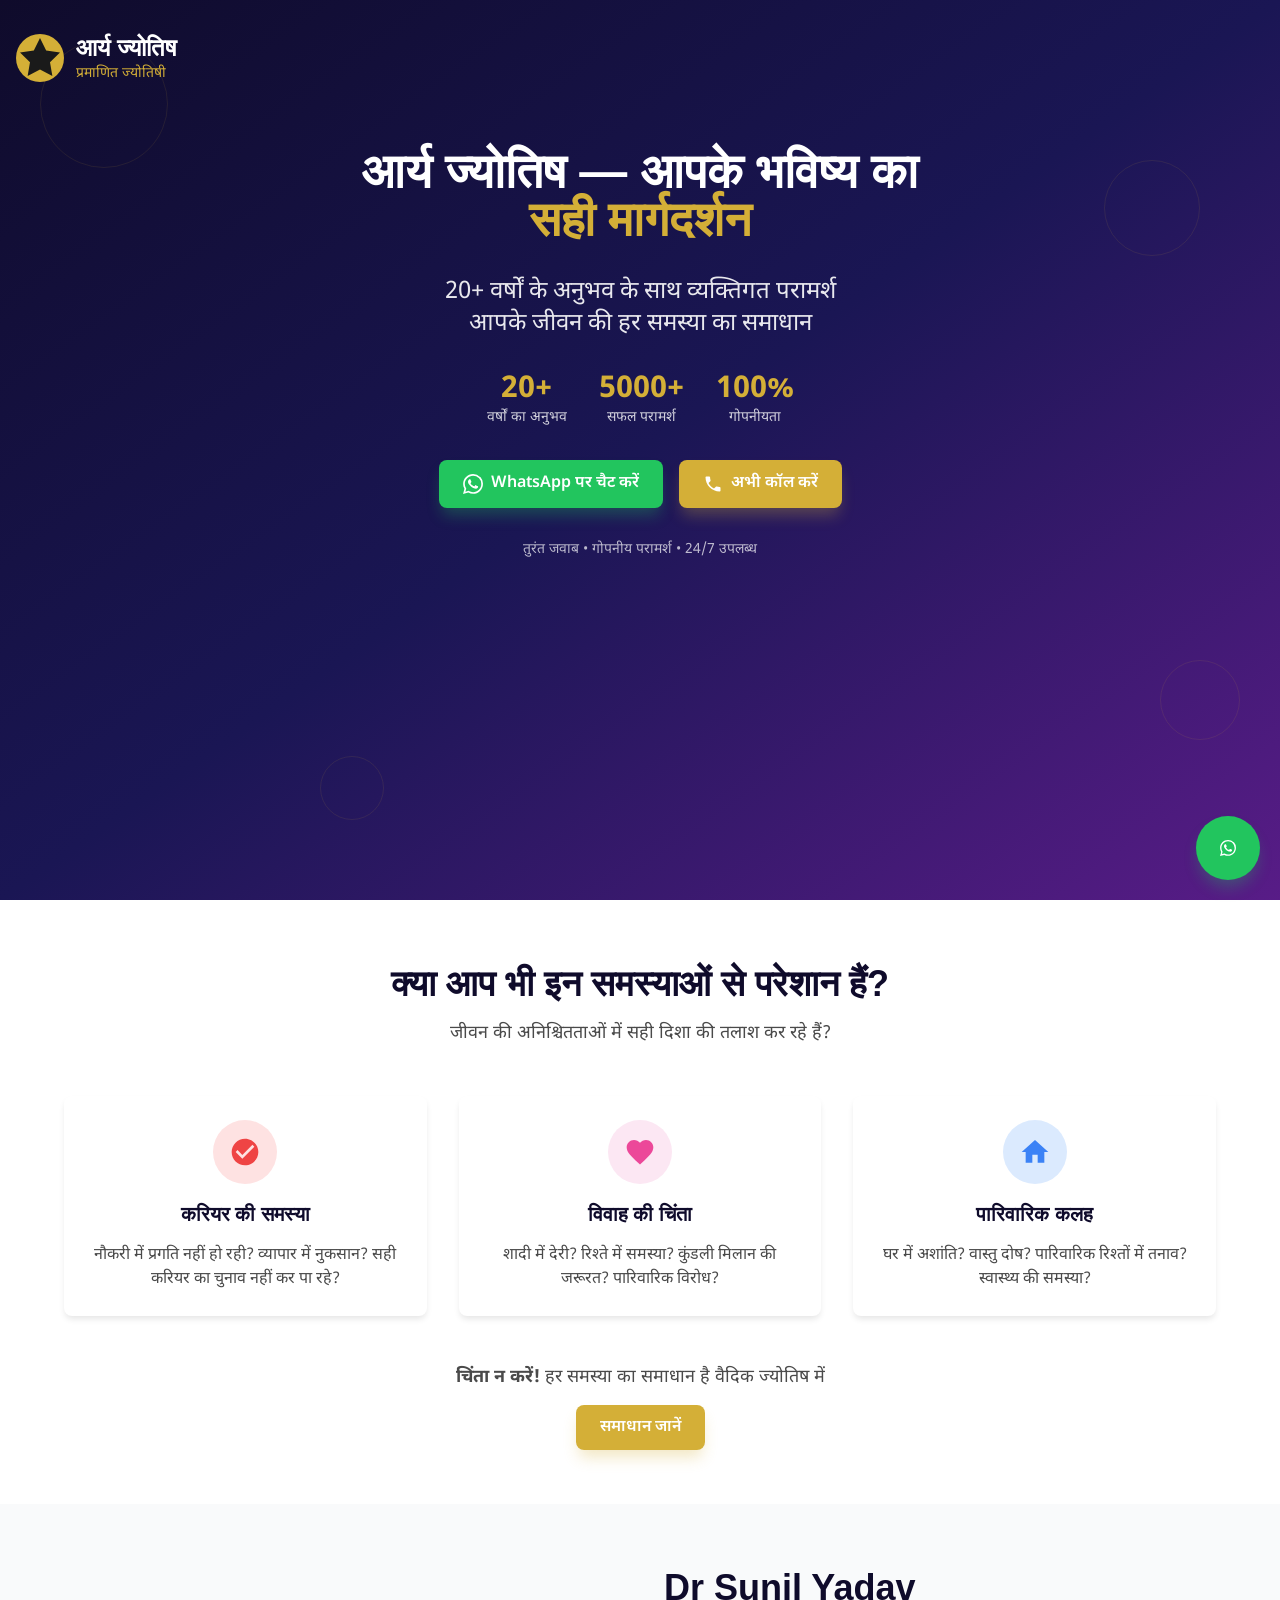
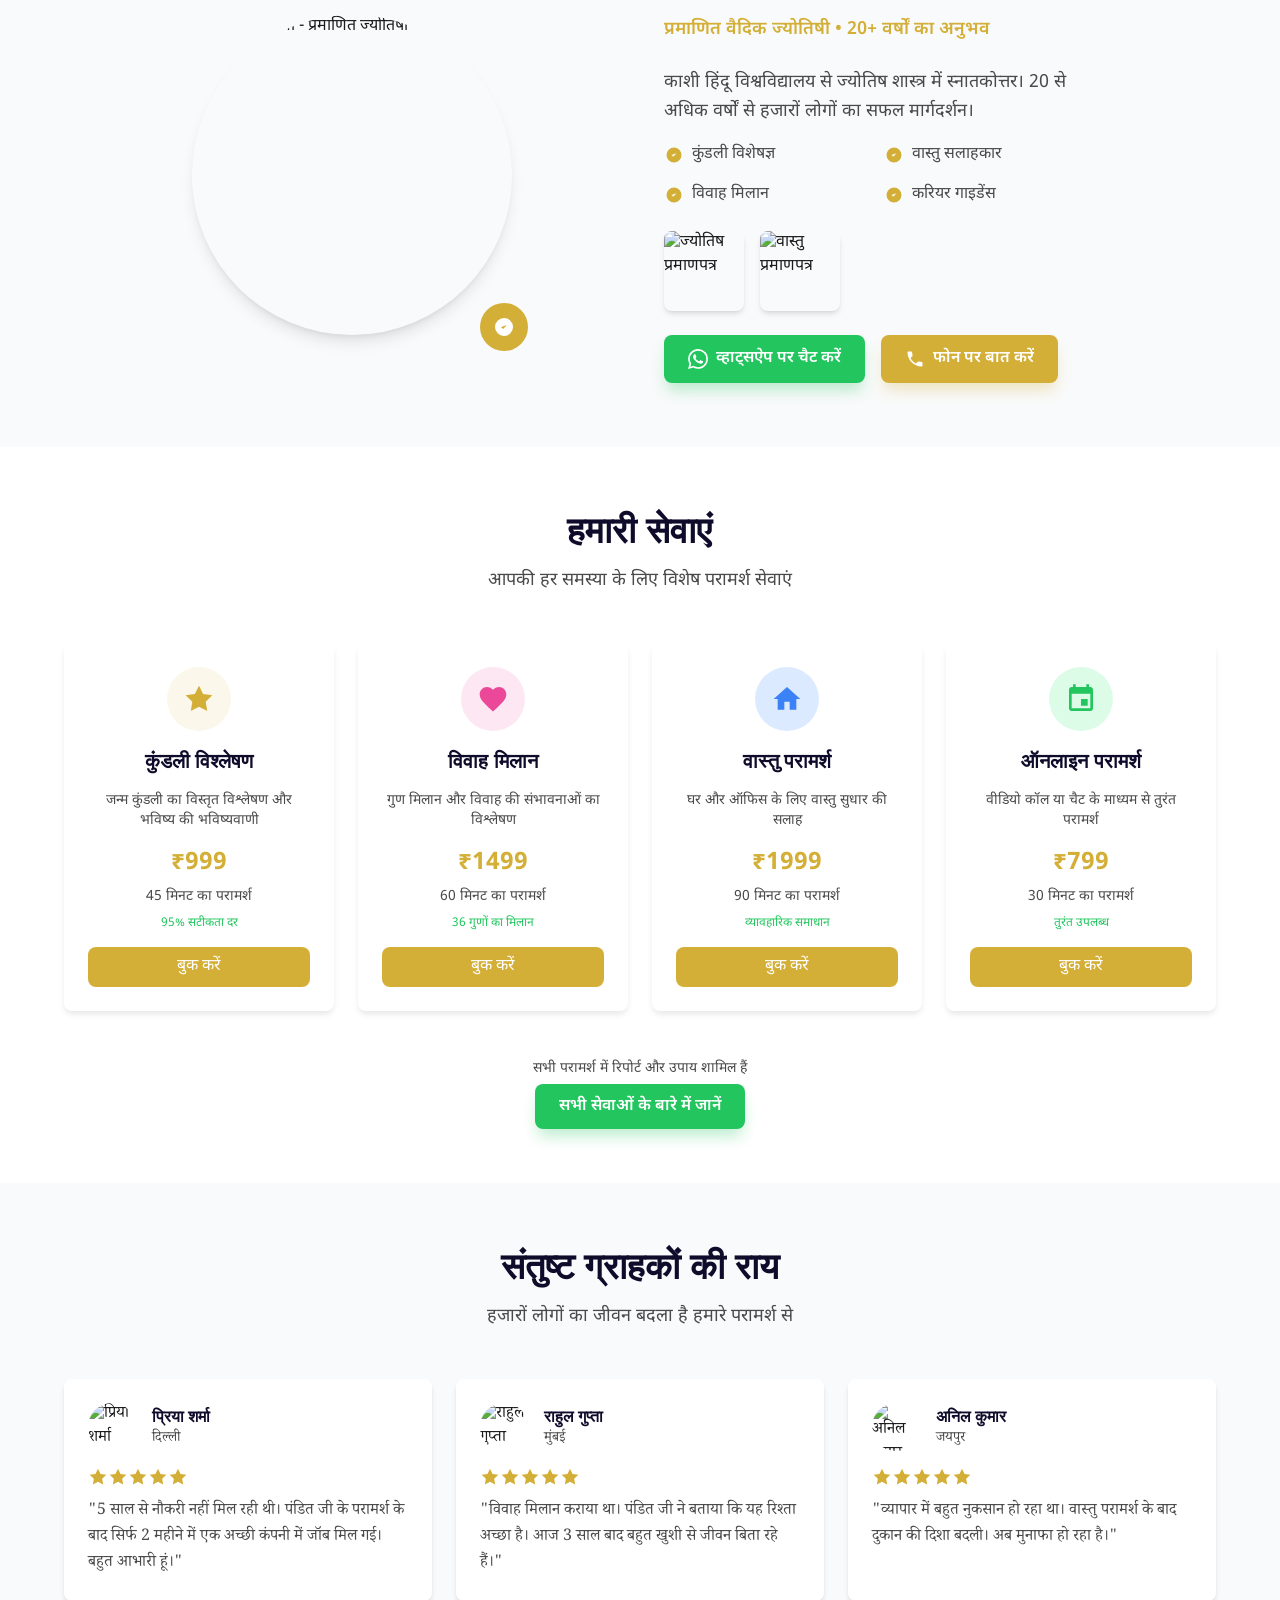
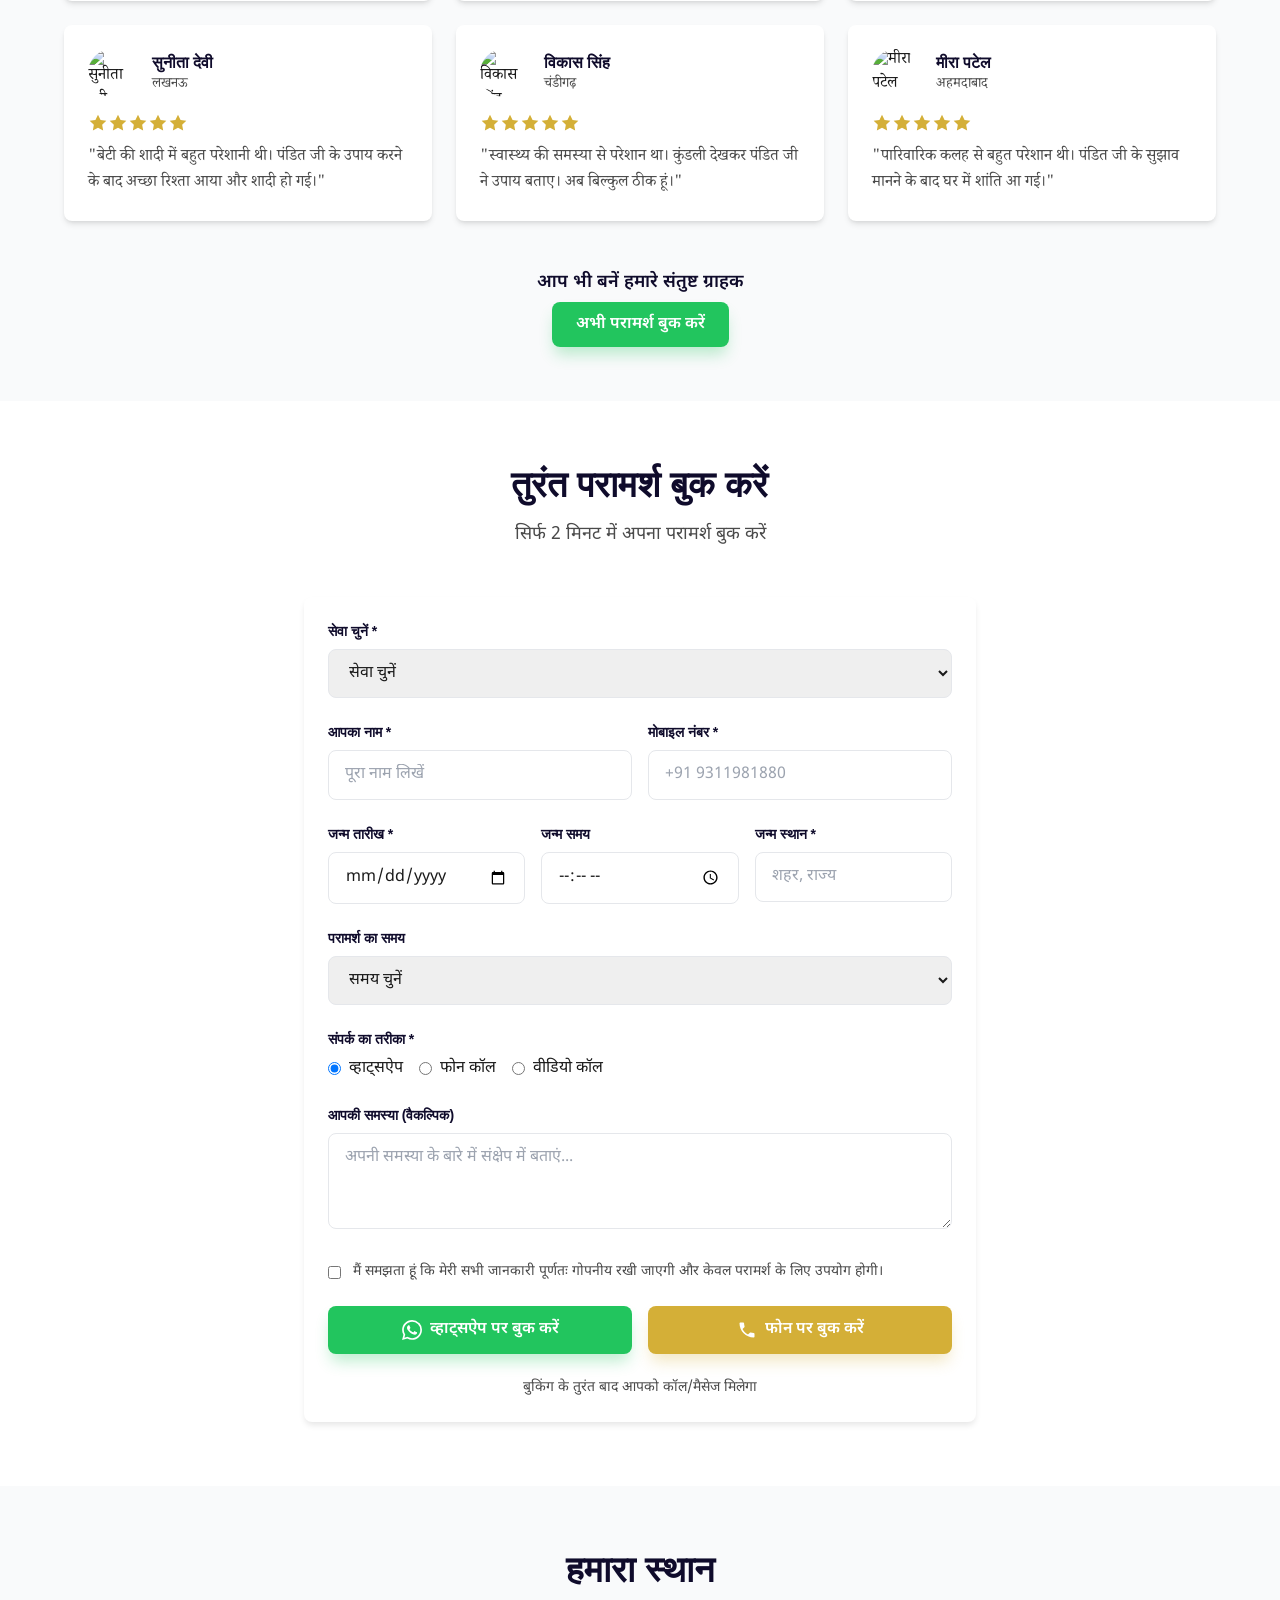
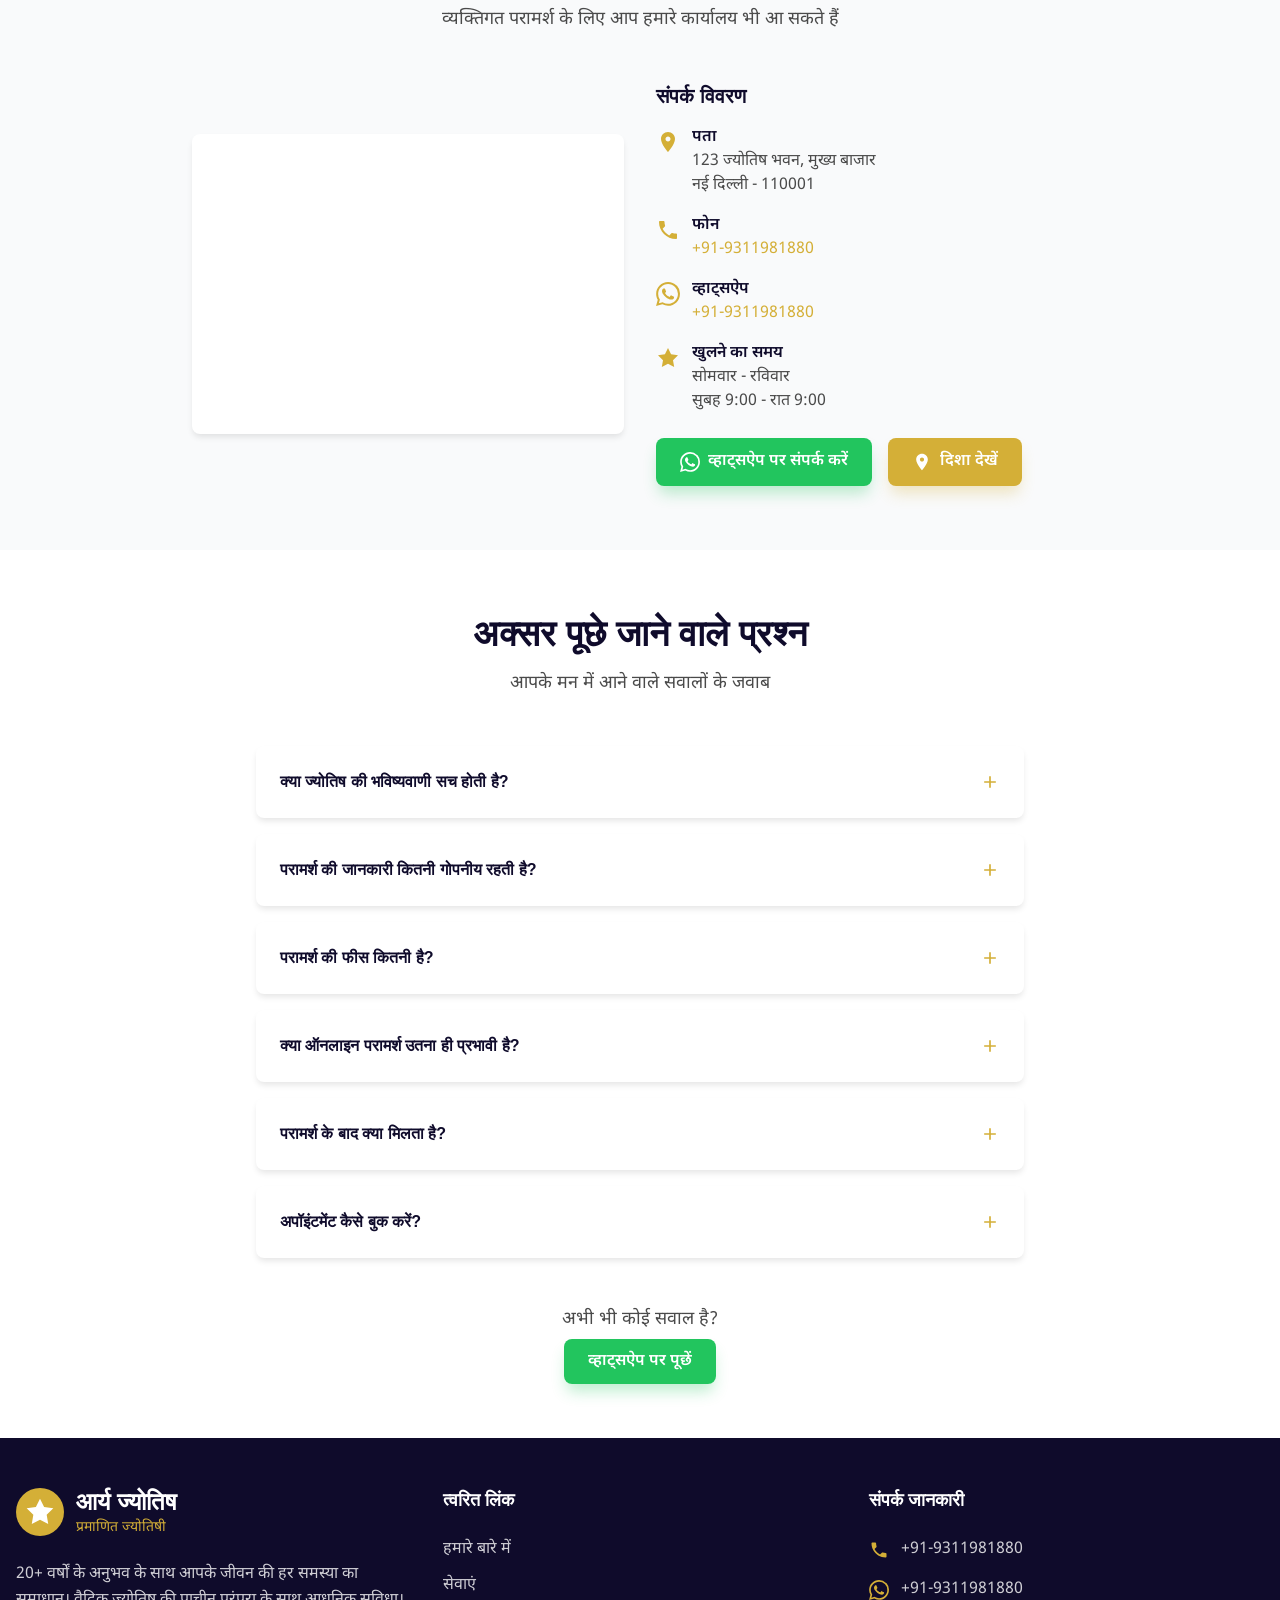
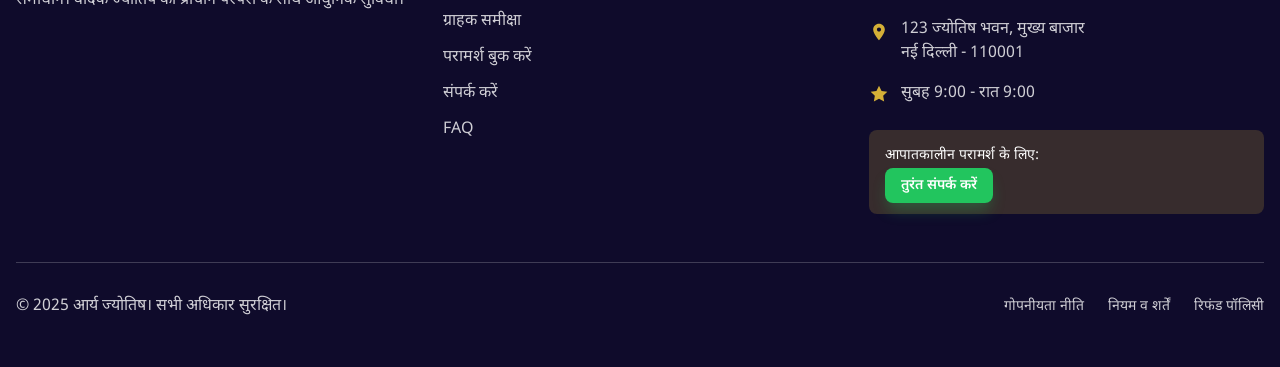
==== commit 7b26c33e: "Latest code updated" ====
--- a/pages/landing_page.html
+++ b/pages/landing_page.html
@@ -18,7 +18,7 @@
       "name": "आर्य ज्योतिष",
       "description": "प्रमाणित ज्योतिषी से व्यक्तिगत परामर्श",
       "url": "https://aryajyotish.com",
-      "telephone": "+91-8765432109",
+      "telephone": "+91-9311981880",
       "address": {
         "@type": "PostalAddress",
         "streetAddress": "123 ज्योतिष भवन, मुख्य बाजार",
@@ -40,7 +40,7 @@
 <body class="bg-background text-text-primary">
     <!-- Sticky WhatsApp Button -->
     <div class="sticky-whatsapp">
-        <a href="https://wa.me/919876543210?text=नमस्ते! मैं ज्योतिष परामर्श के लिए संपर्क कर रहा हूं।" class="btn-whatsapp rounded-full w-16 h-16 flex items-center justify-center shadow-whatsapp">
+        <a href="https://wa.me/919311981880?text=नमस्ते! मैं ज्योतिष परामर्श के लिए संपर्क कर रहा हूं।" class="btn-whatsapp rounded-full w-16 h-16 flex items-center justify-center shadow-whatsapp">
             <svg class="w-8 h-8" fill="currentColor" viewBox="0 0 24 24">
                 <path d="M17.472 14.382c-.297-.149-1.758-.867-2.03-.967-.273-.099-.471-.148-.67.15-.197.297-.767.966-.94 1.164-.173.199-.347.223-.644.075-.297-.15-1.255-.463-2.39-1.475-.883-.788-1.48-1.761-1.653-2.059-.173-.297-.018-.458.13-.606.134-.133.298-.347.446-.52.149-.174.198-.298.298-.497.099-.198.05-.371-.025-.52-.075-.149-.669-1.612-.916-2.207-.242-.579-.487-.5-.669-.51-.173-.008-.371-.01-.57-.01-.198 0-.52.074-.792.372-.272.297-1.04 1.016-1.04 2.479 0 1.462 1.065 2.875 1.213 3.074.149.198 2.096 3.2 5.077 4.487.709.306 1.262.489 1.694.625.712.227 1.36.195 1.871.118.571-.085 1.758-.719 2.006-1.413.248-.694.248-1.289.173-1.413-.074-.124-.272-.198-.57-.347m-5.421 7.403h-.004a9.87 9.87 0 01-5.031-1.378l-.361-.214-3.741.982.998-3.648-.235-.374a9.86 9.86 0 01-1.51-5.26c.001-5.45 4.436-9.884 9.888-9.884 2.64 0 5.122 1.03 6.988 2.898a9.825 9.825 0 012.893 6.994c-.003 5.45-4.437 9.884-9.885 9.884m8.413-18.297A11.815 11.815 0 0012.05 0C5.495 0 .16 5.335.157 11.892c0 2.096.547 4.142 1.588 5.945L.057 24l6.305-1.654a11.882 11.882 0 005.683 1.448h.005c6.554 0 11.89-5.335 11.893-11.893A11.821 11.821 0 0020.885 3.488"/>
             </svg>
@@ -62,17 +62,17 @@
             <header class="flex justify-between items-center mb-12">
                 <div class="flex items-center space-x-3">
                     <div class="w-12 h-12 bg-accent rounded-full flex items-center justify-center">
-                        <svg class="w-8 h-8 text-white" fill="currentColor" viewBox="0 0 24 24">
+                        <svg class="" fill="currentColor" viewBox="0 0 24 24">
                             <path d="M12 2l3.09 6.26L22 9.27l-5 4.87 1.18 6.88L12 17.77l-6.18 3.25L7 14.14 2 9.27l6.91-1.01L12 2z"/>
                         </svg>
                     </div>
                     <div>
-                        <h1 class="text-2xl font-hindi text-white font-bold">आर्य ज्योतिष</h1>
-                        <p class="text-accent text-sm">प्रमाणित ज्योतिषी</p>
-                    </div>
-                </div>
-                <a href="tel:+918765432109" class="text-accent hover:text-accent-hover transition-colors">
-                    <svg class="w-6 h-6" fill="currentColor" viewBox="0 0 24 24">
+                        <h1 class="text-2xl font-hindi text-white font-bold">&#x906;&#x930;&#x94d;&#x92f; &#x91c;&#x94d;&#x92f;&#x94b;&#x924;&#x93f;&#x937;</h1>
+                        <p class="text-accent text-sm">&#x92a;&#x94d;&#x930;&#x92e;&#x93e;&#x923;&#x93f;&#x924; &#x91c;&#x94d;&#x92f;&#x94b;&#x924;&#x93f;&#x937;&#x940;</p>
+                    </div>
+                </div>
+                <a href="tel:+919311981880" class="text-accent hover:text-accent-hover transition-colors">
+                    <svg class="" fill="currentColor" viewBox="0 0 24 24">
                         <path d="M6.62 10.79c1.44 2.83 3.76 5.14 6.59 6.59l2.2-2.2c.27-.27.67-.36 1.02-.24 1.12.37 2.33.57 3.57.57.55 0 1 .45 1 1V20c0 .55-.45 1-1 1-9.39 0-17-7.61-17-17 0-.55.45-1 1-1h3.5c.55 0 1 .45 1 1 0 1.25.2 2.45.57 3.57.11.35.03.74-.25 1.02l-2.2 2.2z"/>
                     </svg>
                 </a>
@@ -81,49 +81,49 @@
             <!-- Hero Content -->
             <div class="text-center text-white space-y-8 mt-16">
                 <h1 class="text-4xl md:text-5xl font-hindi font-bold leading-tight">
-                    आर्य ज्योतिष — आपके भविष्य का<br />
-                    <span class="text-accent">सही मार्गदर्शन</span>
+                    &#x906;&#x930;&#x94d;&#x92f; &#x91c;&#x94d;&#x92f;&#x94b;&#x924;&#x93f;&#x937; &#x2014; &#x906;&#x92a;&#x915;&#x947; &#x92d;&#x935;&#x93f;&#x937;&#x94d;&#x92f; &#x915;&#x93e;<br />
+                    <span class="text-accent">&#x938;&#x939;&#x940; &#x92e;&#x93e;&#x930;&#x94d;&#x917;&#x926;&#x930;&#x94d;&#x936;&#x928;</span>
                 </h1>
                 
                 <p class="text-xl md:text-2xl font-hindi-body opacity-90 max-w-2xl mx-auto">
-                    20+ वर्षों के अनुभव के साथ व्यक्तिगत परामर्श<br />
-                    आपके जीवन की हर समस्या का समाधान
+                    20+ &#x935;&#x930;&#x94d;&#x937;&#x94b;&#x902; &#x915;&#x947; &#x905;&#x928;&#x941;&#x92d;&#x935; &#x915;&#x947; &#x938;&#x93e;&#x925; &#x935;&#x94d;&#x92f;&#x915;&#x94d;&#x924;&#x93f;&#x917;&#x924; &#x92a;&#x930;&#x93e;&#x92e;&#x930;&#x94d;&#x936;<br />
+                    &#x906;&#x92a;&#x915;&#x947; &#x91c;&#x940;&#x935;&#x928; &#x915;&#x940; &#x939;&#x930; &#x938;&#x92e;&#x938;&#x94d;&#x92f;&#x93e; &#x915;&#x93e; &#x938;&#x92e;&#x93e;&#x927;&#x93e;&#x928;
                 </p>
 
                 <!-- Trust Indicators -->
                 <div class="flex justify-center items-center space-x-8 my-8">
                     <div class="text-center">
                         <div class="text-3xl font-bold text-accent" id="experience-counter">20+</div>
-                        <div class="text-sm opacity-80">वर्षों का अनुभव</div>
+                        <div class="text-sm opacity-80">&#x935;&#x930;&#x94d;&#x937;&#x94b;&#x902; &#x915;&#x93e; &#x905;&#x928;&#x941;&#x92d;&#x935;</div>
                     </div>
                     <div class="text-center">
                         <div class="text-3xl font-bold text-accent" id="consultation-counter">5000+</div>
-                        <div class="text-sm opacity-80">सफल परामर्श</div>
+                        <div class="text-sm opacity-80">&#x938;&#x92b;&#x932; &#x92a;&#x930;&#x93e;&#x92e;&#x930;&#x94d;&#x936;</div>
                     </div>
                     <div class="text-center">
                         <div class="text-3xl font-bold text-accent">100%</div>
-                        <div class="text-sm opacity-80">गोपनीयता</div>
+                        <div class="text-sm opacity-80">&#x917;&#x94b;&#x92a;&#x928;&#x940;&#x92f;&#x924;&#x93e;</div>
                     </div>
                 </div>
 
                 <!-- CTA Buttons -->
                 <div class="flex flex-col sm:flex-row gap-4 justify-center items-center max-w-md mx-auto">
-                    <a href="https://wa.me/919876543210?text=नमस्ते! मैं ज्योतिष परामर्श के लिए संपर्क कर रहा हूं।" class="btn-whatsapp w-full sm:w-auto flex items-center justify-center space-x-2">
+                    <a href="https://wa.me/919311981880?text=&amp;#x928;&amp;#x92e;&amp;#x938;&amp;#x94d;&amp;#x924;&amp;#x947;! &amp;#x92e;&amp;#x948;&amp;#x902; &amp;#x91c;&amp;#x94d;&amp;#x92f;&amp;#x94b;&amp;#x924;&amp;#x93f;&amp;#x937; &amp;#x92a;&amp;#x930;&amp;#x93e;&amp;#x92e;&amp;#x930;&amp;#x94d;&amp;#x936; &amp;#x915;&amp;#x947; &amp;#x932;&amp;#x93f;&amp;#x90f; &amp;#x938;&amp;#x902;&amp;#x92a;&amp;#x930;&amp;#x94d;&amp;#x915; &amp;#x915;&amp;#x930; &amp;#x930;&amp;#x939;&amp;#x93e; &amp;#x939;&amp;#x942;&amp;#x902;&amp;#x964;" class="btn-whatsapp w-full sm:w-auto flex items-center justify-center space-x-2">
                         <svg class="w-5 h-5" fill="currentColor" viewBox="0 0 24 24">
                             <path d="M17.472 14.382c-.297-.149-1.758-.867-2.03-.967-.273-.099-.471-.148-.67.15-.197.297-.767.966-.94 1.164-.173.199-.347.223-.644.075-.297-.15-1.255-.463-2.39-1.475-.883-.788-1.48-1.761-1.653-2.059-.173-.297-.018-.458.13-.606.134-.133.298-.347.446-.52.149-.174.198-.298.298-.497.099-.198.05-.371-.025-.52-.075-.149-.669-1.612-.916-2.207-.242-.579-.487-.5-.669-.51-.173-.008-.371-.01-.57-.01-.198 0-.52.074-.792.372-.272.297-1.04 1.016-1.04 2.479 0 1.462 1.065 2.875 1.213 3.074.149.198 2.096 3.2 5.077 4.487.709.306 1.262.489 1.694.625.712.227 1.36.195 1.871.118.571-.085 1.758-.719 2.006-1.413.248-.694.248-1.289.173-1.413-.074-.124-.272-.198-.57-.347m-5.421 7.403h-.004a9.87 9.87 0 01-5.031-1.378l-.361-.214-3.741.982.998-3.648-.235-.374a9.86 9.86 0 01-1.51-5.26c.001-5.45 4.436-9.884 9.888-9.884 2.64 0 5.122 1.03 6.988 2.898a9.825 9.825 0 012.893 6.994c-.003 5.45-4.437 9.884-9.885 9.884m8.413-18.297A11.815 11.815 0 0012.05 0C5.495 0 .16 5.335.157 11.892c0 2.096.547 4.142 1.588 5.945L.057 24l6.305-1.654a11.882 11.882 0 005.683 1.448h.005c6.554 0 11.89-5.335 11.893-11.893A11.821 11.821 0 0020.885 3.488"/>
                         </svg>
-                        <span>व्हाट्सऐप पर बुक करें</span>
+                        <span class>WhatsApp &#x92a;&#x930; &#x91a;&#x948;&#x91f; &#x915;&#x930;&#x947;&#x902;</span>
                     </a>
-                    <a href="tel:+918765432109" class="btn-primary w-full sm:w-auto flex items-center justify-center space-x-2">
+                    <a href="tel:+919311981880" class="btn-primary w-full sm:w-auto flex items-center justify-center space-x-2">
                         <svg class="w-5 h-5" fill="currentColor" viewBox="0 0 24 24">
                             <path d="M6.62 10.79c1.44 2.83 3.76 5.14 6.59 6.59l2.2-2.2c.27-.27.67-.36 1.02-.24 1.12.37 2.33.57 3.57.57.55 0 1 .45 1 1V20c0 .55-.45 1-1 1-9.39 0-17-7.61-17-17 0-.55.45-1 1-1h3.5c.55 0 1 .45 1 1 0 1.25.2 2.45.57 3.57.11.35.03.74-.25 1.02l-2.2 2.2z"/>
                         </svg>
-                        <span>अभी कॉल करें</span>
+                        <span>&#x905;&#x92d;&#x940; &#x915;&#x949;&#x932; &#x915;&#x930;&#x947;&#x902;</span>
                     </a>
                 </div>
 
                 <p class="text-sm opacity-70 mt-4">
-                    तुरंत जवाब • गोपनीय परामर्श • 24/7 उपलब्ध
+                    &#x924;&#x941;&#x930;&#x902;&#x924; &#x91c;&#x935;&#x93e;&#x92c; &#x2022; &#x917;&#x94b;&#x92a;&#x928;&#x940;&#x92f; &#x92a;&#x930;&#x93e;&#x92e;&#x930;&#x94d;&#x936; &#x2022; 24/7 &#x909;&#x92a;&#x932;&#x92c;&#x94d;&#x927;
                 </p>
             </div>
         </div>
@@ -197,7 +197,7 @@
                 <div class="grid md:grid-cols-2 gap-12 items-center">
                     <div class="text-center md:text-left">
                         <div class="relative inline-block">
-                            <img src="https://images.pexels.com/photos/8471887/pexels-photo-8471887.jpeg?auto=compress&cs=tinysrgb&w=400" alt="पंडित राज शर्मा - प्रमाणित ज्योतिषी" class="w-80 h-80 object-cover rounded-full shadow-lg mx-auto" loading="lazy" onerror="this.src='https://images.unsplash.com/photo-1584824486509-112e4181ff6b?q=80&w=2940&auto=format&fit=crop&ixlib=rb-4.0.3&ixid=M3wxMjA3fDB8MHxwaG90by1wYWdlfHx8fGVufDB8fHx8fA%3D%3D'; this.onerror=null;" />
+                            <img src="https://images.pexels.com/photos/8471887/pexels-photo-8471887.jpeg?auto=compress&amp;cs=tinysrgb&amp;w=400" alt="&#x92a;&#x902;&#x921;&#x93f;&#x924; &#x930;&#x93e;&#x91c; &#x936;&#x930;&#x94d;&#x92e;&#x93e; - &#x92a;&#x94d;&#x930;&#x92e;&#x93e;&#x923;&#x93f;&#x924; &#x91c;&#x94d;&#x92f;&#x94b;&#x924;&#x93f;&#x937;&#x940;" class="w-80 h-80 object-cover rounded-full shadow-lg mx-auto" loading="lazy" onerror="this.src=&apos;https://images.unsplash.com/photo-1584824486509-112e4181ff6b?q=80&amp;w=2940&amp;auto=format&amp;fit=crop&amp;ixlib=rb-4.0.3&amp;ixid=M3wxMjA3fDB8MHxwaG90by1wYWdlfHx8fGVufDB8fHx8fA%3D%3D&apos;; this.onerror=null;" />
                             <div class="absolute -bottom-4 -right-4 bg-accent text-white p-3 rounded-full">
                                 <svg class="w-6 h-6" fill="currentColor" viewBox="0 0 24 24">
                                     <path d="M9 12l2 2 4-4m6 2a9 9 0 11-18 0 9 9 0 0118 0z"/>
@@ -208,9 +208,7 @@
 
                     <div class="space-y-6">
                         <div>
-                            <h2 class="text-3xl md:text-4xl font-hindi font-bold text-primary mb-2">
-                                पंडित राज शर्मा
-                            </h2>
+                            <h2 class="text-3xl md:text-4xl font-hindi font-bold text-primary mb-2">Dr Sunil Yadav</h2>
                             <p class="text-accent font-hindi-body text-lg font-semibold">
                                 प्रमाणित वैदिक ज्योतिषी • 20+ वर्षों का अनुभव
                             </p>
@@ -257,13 +255,13 @@
                         </div>
 
                         <div class="flex flex-col sm:flex-row gap-4">
-                            <a href="https://wa.me/919876543210?text=नमस्ते पंडित जी! मैं परामर्श के लिए संपर्क कर रहा हूं।" class="btn-whatsapp flex items-center justify-center space-x-2">
+                            <a href="https://wa.me/919311981880?text=नमस्ते पंडित जी! मैं परामर्श के लिए संपर्क कर रहा हूं।" class="btn-whatsapp flex items-center justify-center space-x-2">
                                 <svg class="w-5 h-5" fill="currentColor" viewBox="0 0 24 24">
                                     <path d="M17.472 14.382c-.297-.149-1.758-.867-2.03-.967-.273-.099-.471-.148-.67.15-.197.297-.767.966-.94 1.164-.173.199-.347.223-.644.075-.297-.15-1.255-.463-2.39-1.475-.883-.788-1.48-1.761-1.653-2.059-.173-.297-.018-.458.13-.606.134-.133.298-.347.446-.52.149-.174.198-.298.298-.497.099-.198.05-.371-.025-.52-.075-.149-.669-1.612-.916-2.207-.242-.579-.487-.5-.669-.51-.173-.008-.371-.01-.57-.01-.198 0-.52.074-.792.372-.272.297-1.04 1.016-1.04 2.479 0 1.462 1.065 2.875 1.213 3.074.149.198 2.096 3.2 5.077 4.487.709.306 1.262.489 1.694.625.712.227 1.36.195 1.871.118.571-.085 1.758-.719 2.006-1.413.248-.694.248-1.289.173-1.413-.074-.124-.272-.198-.57-.347m-5.421 7.403h-.004a9.87 9.87 0 01-5.031-1.378l-.361-.214-3.741.982.998-3.648-.235-.374a9.86 9.86 0 01-1.51-5.26c.001-5.45 4.436-9.884 9.888-9.884 2.64 0 5.122 1.03 6.988 2.898a9.825 9.825 0 012.893 6.994c-.003 5.45-4.437 9.884-9.885 9.884m8.413-18.297A11.815 11.815 0 0012.05 0C5.495 0 .16 5.335.157 11.892c0 2.096.547 4.142 1.588 5.945L.057 24l6.305-1.654a11.882 11.882 0 005.683 1.448h.005c6.554 0 11.89-5.335 11.893-11.893A11.821 11.821 0 0020.885 3.488"/>
                                 </svg>
                                 <span>व्हाट्सऐप पर चैट करें</span>
                             </a>
-                            <a href="tel:+918765432109" class="btn-primary flex items-center justify-center space-x-2">
+                            <a href="tel:+919311981880" class="btn-primary flex items-center justify-center space-x-2">
                                 <svg class="w-5 h-5" fill="currentColor" viewBox="0 0 24 24">
                                     <path d="M6.62 10.79c1.44 2.83 3.76 5.14 6.59 6.59l2.2-2.2c.27-.27.67-.36 1.02-.24 1.12.37 2.33.57 3.57.57.55 0 1 .45 1 1V20c0 .55-.45 1-1 1-9.39 0-17-7.61-17-17 0-.55.45-1 1-1h3.5c.55 0 1 .45 1 1 0 1.25.2 2.45.57 3.57.11.35.03.74-.25 1.02l-2.2 2.2z"/>
                                 </svg>
@@ -386,7 +384,7 @@
                 <p class="text-sm text-text-secondary font-hindi-body mb-4">
                     सभी परामर्श में रिपोर्ट और उपाय शामिल हैं
                 </p>
-                <a href="https://wa.me/919876543210?text=नमस्ते! मैं सभी सेवाओं के बारे में जानना चाहता हूं।" class="btn-whatsapp">
+                <a href="https://wa.me/919311981880?text=नमस्ते! मैं सभी सेवाओं के बारे में जानना चाहता हूं।" class="btn-whatsapp">
                     सभी सेवाओं के बारे में जानें
                 </a>
             </div>
@@ -597,7 +595,7 @@
                 <p class="text-lg font-hindi-body text-primary font-semibold mb-4">
                     आप भी बनें हमारे संतुष्ट ग्राहक
                 </p>
-                <a href="https://wa.me/919876543210?text=नमस्ते! मैं परामर्श बुक करना चाहता हूं।" class="btn-whatsapp">
+                <a href="https://wa.me/919311981880?text=नमस्ते! मैं परामर्श बुक करना चाहता हूं।" class="btn-whatsapp">
                     अभी परामर्श बुक करें
                 </a>
             </div>
@@ -656,7 +654,7 @@
                                 <label class="block text-sm font-hindi font-semibold text-primary mb-2">
                                     मोबाइल नंबर *
                                 </label>
-                                <input type="tel" id="customerPhone" class="form-input w-full" placeholder="+91 9876543210" required />
+                                <input type="tel" id="customerPhone" class="form-input w-full" placeholder="+91 9311981880" required />
                             </div>
                         </div>
 
@@ -804,8 +802,8 @@
                                     </svg>
                                     <div>
                                         <p class="font-hindi-body text-primary font-semibold">फोन</p>
-                                        <a href="tel:+918765432109" class="text-accent hover:text-accent-hover font-hindi-body">
-                                            +91-8765432109
+                                        <a href="tel:+919311981880" class="text-accent hover:text-accent-hover font-hindi-body">
+                                            +91-9311981880
                                         </a>
                                     </div>
                                 </div>
@@ -816,8 +814,8 @@
                                     </svg>
                                     <div>
                                         <p class="font-hindi-body text-primary font-semibold">व्हाट्सऐप</p>
-                                        <a href="https://wa.me/919876543210" class="text-accent hover:text-accent-hover font-hindi-body">
-                                            +91-9876543210
+                                        <a href="https://wa.me/919311981880" class="text-accent hover:text-accent-hover font-hindi-body">
+                                            +91-9311981880
                                         </a>
                                     </div>
                                 </div>
@@ -838,7 +836,7 @@
                         </div>
 
                         <div class="flex flex-col sm:flex-row gap-4">
-                            <a href="https://wa.me/919876543210?text=नमस्ते! मैं व्यक्तिगत परामर्श के लिए आना चाहता हूं।" class="btn-whatsapp flex items-center justify-center space-x-2">
+                            <a href="https://wa.me/919311981880?text=नमस्ते! मैं व्यक्तिगत परामर्श के लिए आना चाहता हूं।" class="btn-whatsapp flex items-center justify-center space-x-2">
                                 <svg class="w-5 h-5" fill="currentColor" viewBox="0 0 24 24">
                                     <path d="M17.472 14.382c-.297-.149-1.758-.867-2.03-.967-.273-.099-.471-.148-.67.15-.197.297-.767.966-.94 1.164-.173.199-.347.223-.644.075-.297-.15-1.255-.463-2.39-1.475-.883-.788-1.48-1.761-1.653-2.059-.173-.297-.018-.458.13-.606.134-.133.298-.347.446-.52.149-.174.198-.298.298-.497.099-.198.05-.371-.025-.52-.075-.149-.669-1.612-.916-2.207-.242-.579-.487-.5-.669-.51-.173-.008-.371-.01-.57-.01-.198 0-.52.074-.792.372-.272.297-1.04 1.016-1.04 2.479 0 1.462 1.065 2.875 1.213 3.074.149.198 2.096 3.2 5.077 4.487.709.306 1.262.489 1.694.625.712.227 1.36.195 1.871.118.571-.085 1.758-.719 2.006-1.413.248-.694.248-1.289.173-1.413-.074-.124-.272-.198-.57-.347m-5.421 7.403h-.004a9.87 9.87 0 01-5.031-1.378l-.361-.214-3.741.982.998-3.648-.235-.374a9.86 9.86 0 01-1.51-5.26c.001-5.45 4.436-9.884 9.888-9.884 2.64 0 5.122 1.03 6.988 2.898a9.825 9.825 0 012.893 6.994c-.003 5.45-4.437 9.884-9.885 9.884m8.413-18.297A11.815 11.815 0 0012.05 0C5.495 0 .16 5.335.157 11.892c0 2.096.547 4.142 1.588 5.945L.057 24l6.305-1.654a11.882 11.882 0 005.683 1.448h.005c6.554 0 11.89-5.335 11.893-11.893A11.821 11.821 0 0020.885 3.488"/>
                                 </svg>
@@ -945,7 +943,7 @@
                             </svg>
                         </button>
                         <div id="faq-answer-6" class="faq-answer hidden mt-4 text-text-secondary font-hindi-body">
-                            <p>अपॉइंटमेंट बुक करना बहुत आसान है: 1) ऊपर दिया गया फॉर्म भरें, 2) व्हाट्सऐप पर +91-9876543210 पर मैसेज करें, या 3) डायरेक्ट कॉल करें +91-8765432109। हम 24 घंटे के अंदर आपसे संपर्क करेंगे।</p>
+                            <p>अपॉइंटमेंट बुक करना बहुत आसान है: 1) ऊपर दिया गया फॉर्म भरें, 2) व्हाट्सऐप पर +91-9311981880 पर मैसेज करें, या 3) डायरेक्ट कॉल करें +91-9311981880। हम 24 घंटे के अंदर आपसे संपर्क करेंगे।</p>
                         </div>
                     </div>
                 </div>
@@ -954,7 +952,7 @@
                     <p class="text-lg font-hindi-body text-text-secondary mb-4">
                         अभी भी कोई सवाल है?
                     </p>
-                    <a href="https://wa.me/919876543210?text=नमस्ते! मेरे कुछ सवाल हैं।" class="btn-whatsapp">
+                    <a href="https://wa.me/919311981880?text=नमस्ते! मेरे कुछ सवाल हैं।" class="btn-whatsapp">
                         व्हाट्सऐप पर पूछें
                     </a>
                 </div>
@@ -1006,16 +1004,16 @@
                             <svg class="w-5 h-5 text-accent" fill="currentColor" viewBox="0 0 24 24">
                                 <path d="M6.62 10.79c1.44 2.83 3.76 5.14 6.59 6.59l2.2-2.2c.27-.27.67-.36 1.02-.24 1.12.37 2.33.57 3.57.57.55 0 1 .45 1 1V20c0 .55-.45 1-1 1-9.39 0-17-7.61-17-17 0-.55.45-1 1-1h3.5c.55 0 1 .45 1 1 0 1.25.2 2.45.57 3.57.11.35.03.74-.25 1.02l-2.2 2.2z"/>
                             </svg>
-                            <a href="tel:+918765432109" class="opacity-80 hover:opacity-100 hover:text-accent transition-colors">
-                                +91-8765432109
+                            <a href="tel:+919311981880" class="opacity-80 hover:opacity-100 hover:text-accent transition-colors">
+                                +91-9311981880
                             </a>
                         </div>
                         <div class="flex items-center space-x-3">
                             <svg class="w-5 h-5 text-accent" fill="currentColor" viewBox="0 0 24 24">
                                 <path d="M17.472 14.382c-.297-.149-1.758-.867-2.03-.967-.273-.099-.471-.148-.67.15-.197.297-.767.966-.94 1.164-.173.199-.347.223-.644.075-.297-.15-1.255-.463-2.39-1.475-.883-.788-1.48-1.761-1.653-2.059-.173-.297-.018-.458.13-.606.134-.133.298-.347.446-.52.149-.174.198-.298.298-.497.099-.198.05-.371-.025-.52-.075-.149-.669-1.612-.916-2.207-.242-.579-.487-.5-.669-.51-.173-.008-.371-.01-.57-.01-.198 0-.52.074-.792.372-.272.297-1.04 1.016-1.04 2.479 0 1.462 1.065 2.875 1.213 3.074.149.198 2.096 3.2 5.077 4.487.709.306 1.262.489 1.694.625.712.227 1.36.195 1.871.118.571-.085 1.758-.719 2.006-1.413.248-.694.248-1.289.173-1.413-.074-.124-.272-.198-.57-.347m-5.421 7.403h-.004a9.87 9.87 0 01-5.031-1.378l-.361-.214-3.741.982.998-3.648-.235-.374a9.86 9.86 0 01-1.51-5.26c.001-5.45 4.436-9.884 9.888-9.884 2.64 0 5.122 1.03 6.988 2.898a9.825 9.825 0 012.893 6.994c-.003 5.45-4.437 9.884-9.885 9.884m8.413-18.297A11.815 11.815 0 0012.05 0C5.495 0 .16 5.335.157 11.892c0 2.096.547 4.142 1.588 5.945L.057 24l6.305-1.654a11.882 11.882 0 005.683 1.448h.005c6.554 0 11.89-5.335 11.893-11.893A11.821 11.821 0 0020.885 3.488"/>
                             </svg>
-                            <a href="https://wa.me/919876543210" class="opacity-80 hover:opacity-100 hover:text-accent transition-colors">
-                                +91-9876543210
+                            <a href="https://wa.me/919311981880" class="opacity-80 hover:opacity-100 hover:text-accent transition-colors">
+                                +91-9311981880
                             </a>
                         </div>
                         <div class="flex items-start space-x-3">
@@ -1038,7 +1036,7 @@
                     <!-- Emergency Contact -->
                     <div class="mt-6 p-4 bg-accent bg-opacity-20 rounded-lg">
                         <p class="font-hindi-body text-sm mb-2">आपातकालीन परामर्श के लिए:</p>
-                        <a href="https://wa.me/919876543210?text=आपातकालीन परामर्श चाहिए!" class="btn-whatsapp text-sm py-2 px-4">
+                        <a href="https://wa.me/919311981880?text=आपातकालीन परामर्श चाहिए!" class="btn-whatsapp text-sm py-2 px-4">
                             तुरंत संपर्क करें
                         </a>
                     </div>
@@ -1103,7 +1101,7 @@
             if (form.checkValidity()) {
                 const name = document.getElementById('customerName').value;
                 const service = document.getElementById('serviceSelect').value;
-                window.location.href = `tel:+918765432109`;
+                window.location.href = `tel:+919311981880`;
             } else {
                 form.reportValidity();
             }
@@ -1134,7 +1132,7 @@
             if (preferredTime) message += `परामर्श का समय: ${preferredTime}\n`;
             if (problem) message += `समस्या: ${problem}\n`;
             
-            const whatsappUrl = `https://wa.me/919876543210?text=${encodeURIComponent(message)}`;
+            const whatsappUrl = `https://wa.me/919311981880?text=${encodeURIComponent(message)}`;
             window.open(whatsappUrl, '_blank');
         });
 
@@ -1206,7 +1204,7 @@
             if (e.clientY <= 0 && !exitIntentShown) {
                 exitIntentShown = true;
                 if (confirm('रुकिए! पहली बार परामर्श में 20% छूट पाएं। क्या आप व्हाट्सऐप पर संपर्क करना चाहते हैं?')) {
-                    window.open('https://wa.me/919876543210?text=नमस्ते! मैं 20% छूट के साथ परामर्श लेना चाहता हूं।', '_blank');
+                    window.open('https://wa.me/919311981880?text=नमस्ते! मैं 20% छूट के साथ परामर्श लेना चाहता हूं।', '_blank');
                 }
             }
         });
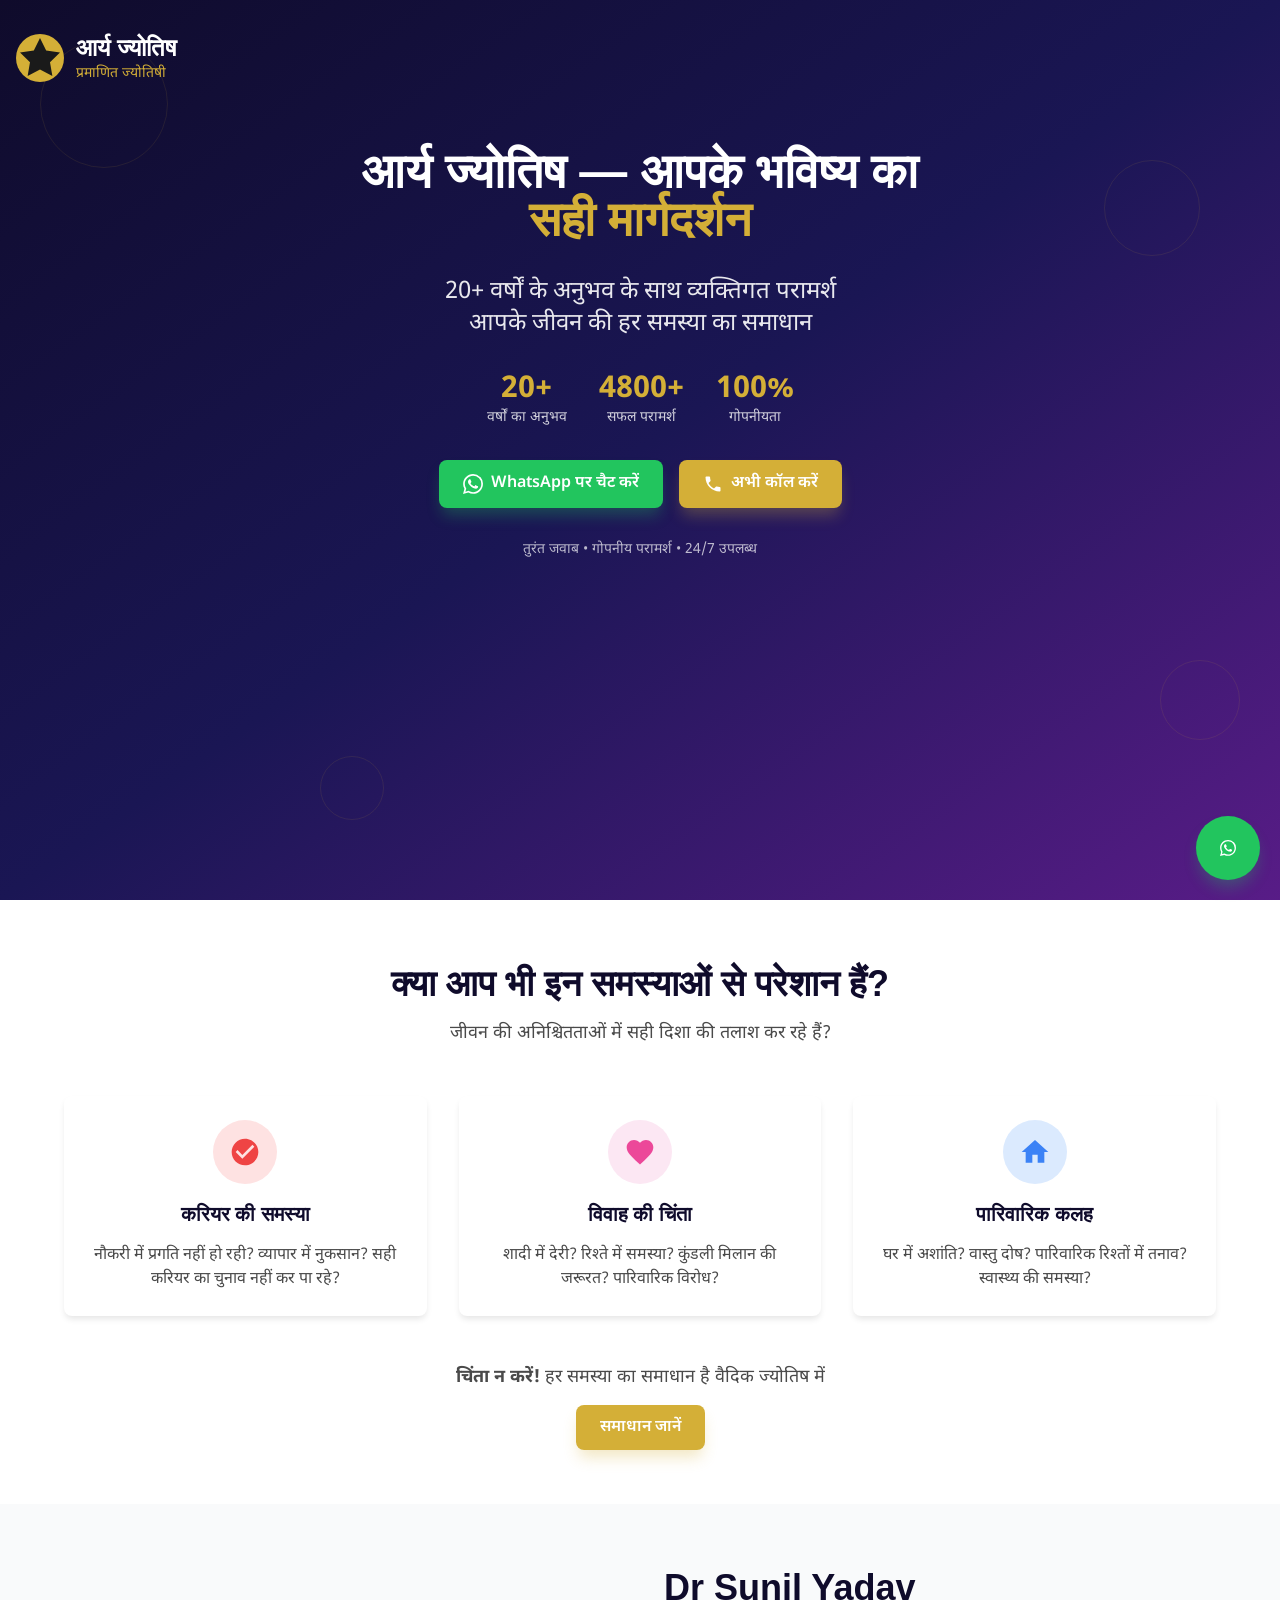
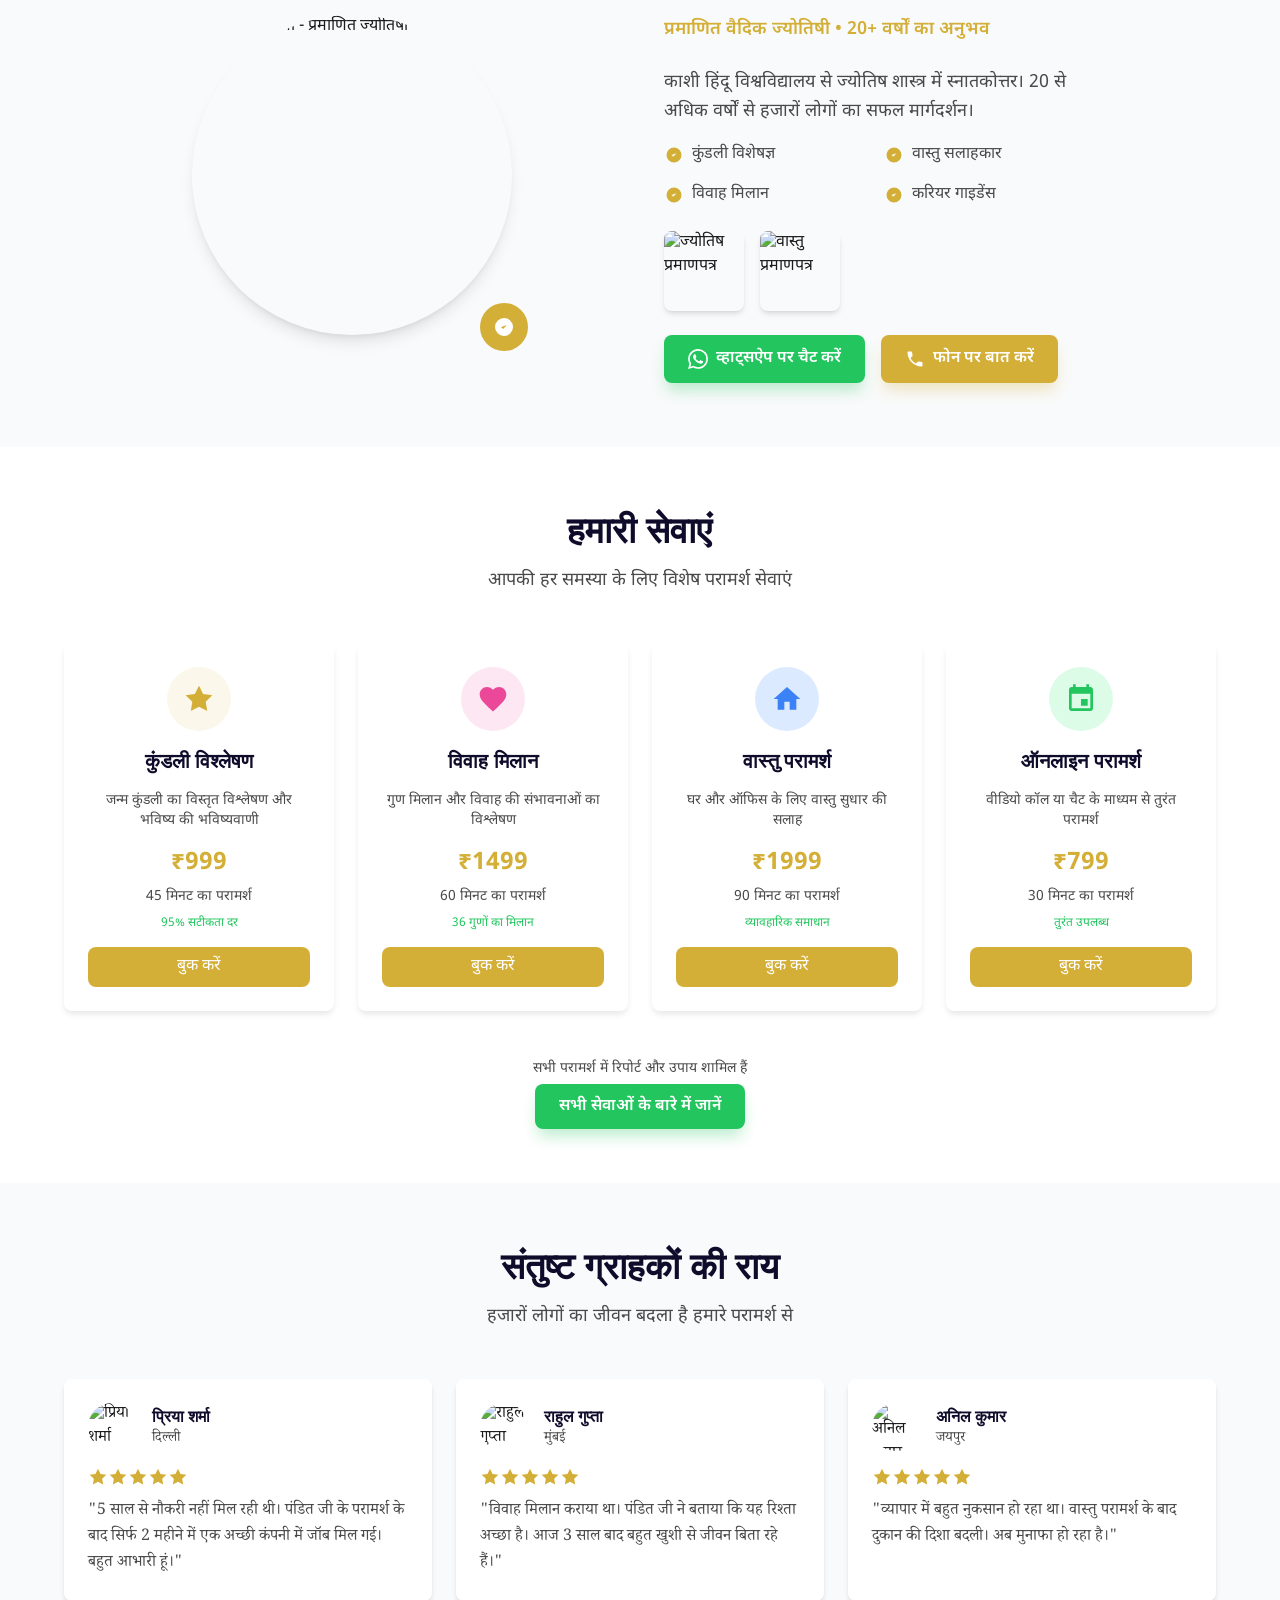
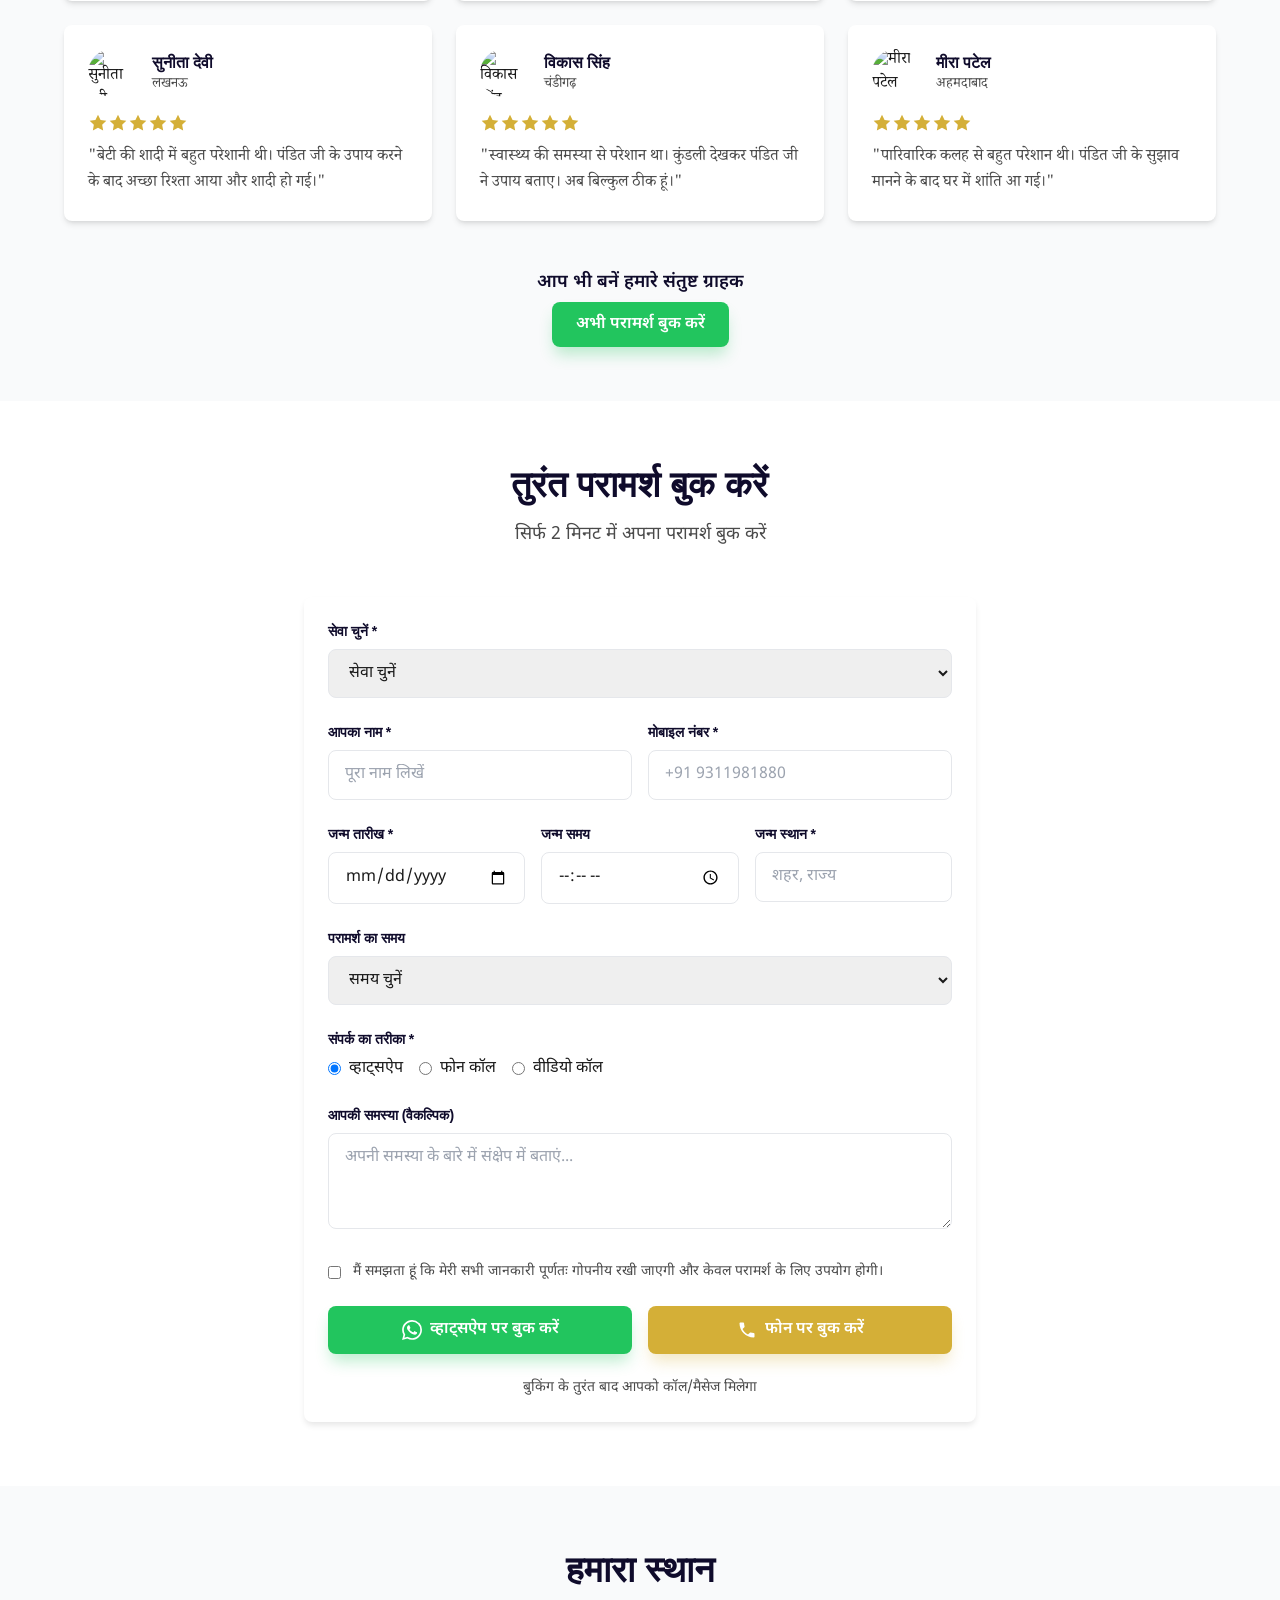
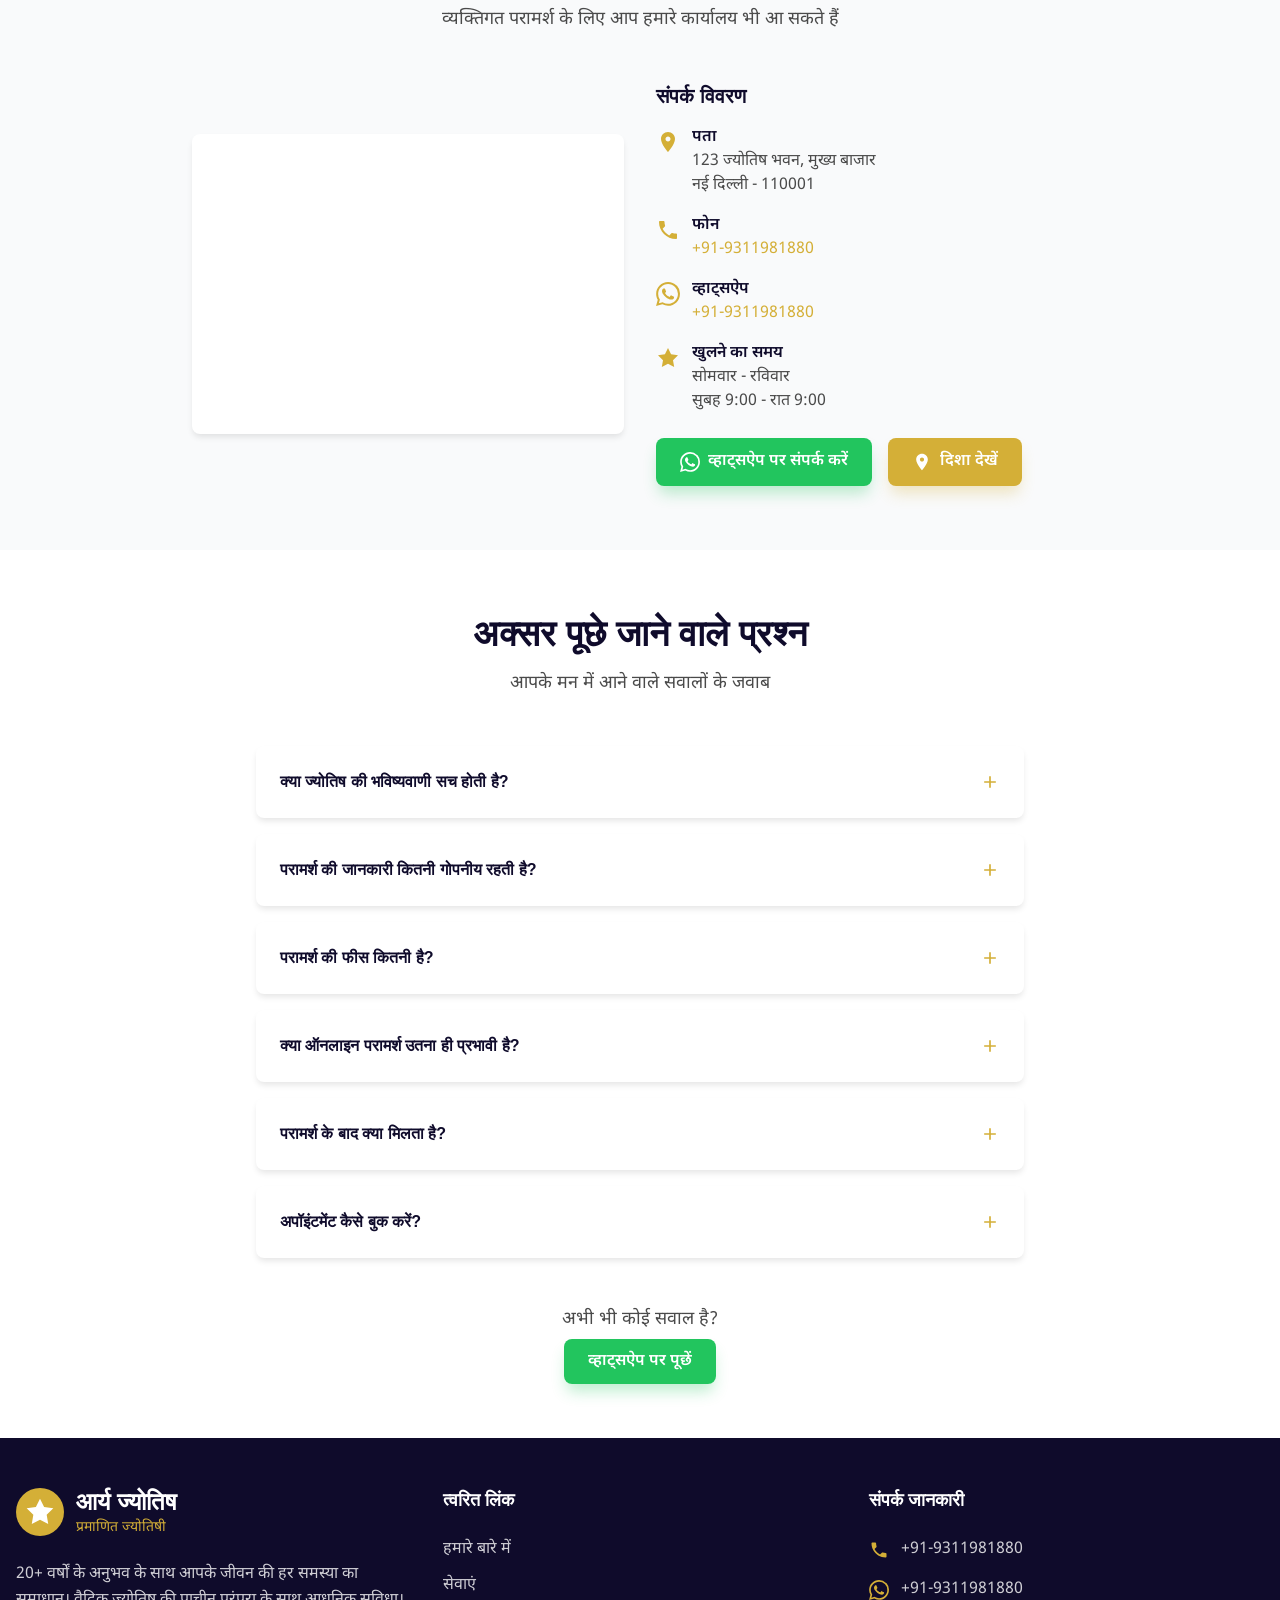
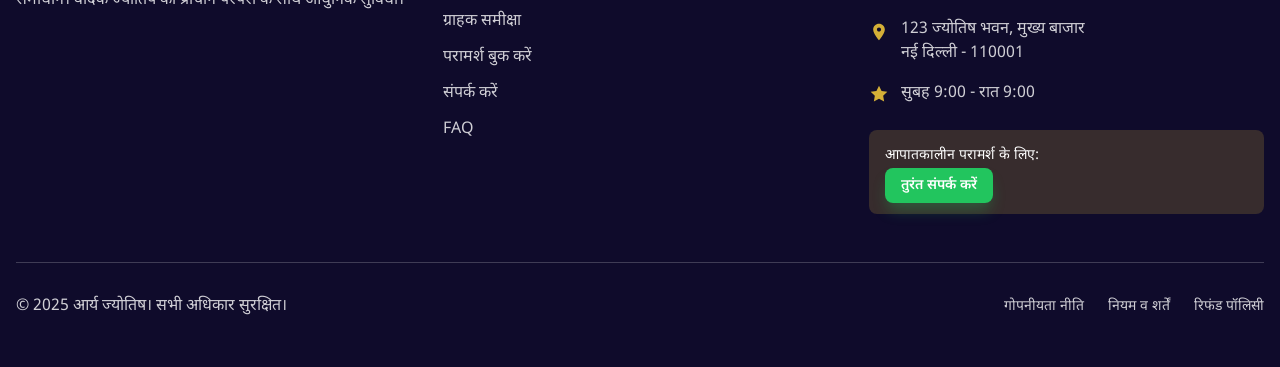
==== commit f083cf8c: "Update landing_page.html" ====
--- a/pages/landing_page.html
+++ b/pages/landing_page.html
@@ -23,7 +23,7 @@
         "@type": "PostalAddress",
         "streetAddress": "123 ज्योतिष भवन, मुख्य बाजार",
         "addressLocality": "नई दिल्ली",
-        "postalCode": "110001",
+        "postalCode": "201009",
         "addressCountry": "IN"
       },
       "openingHours": "Mo-Su 09:00-21:00",
@@ -1227,4 +1227,4 @@
     </script>
 <script id="dhws-dataInjector" src="../public/dhws-data-injector.js"></script>
 </body>
-</html>+</html>
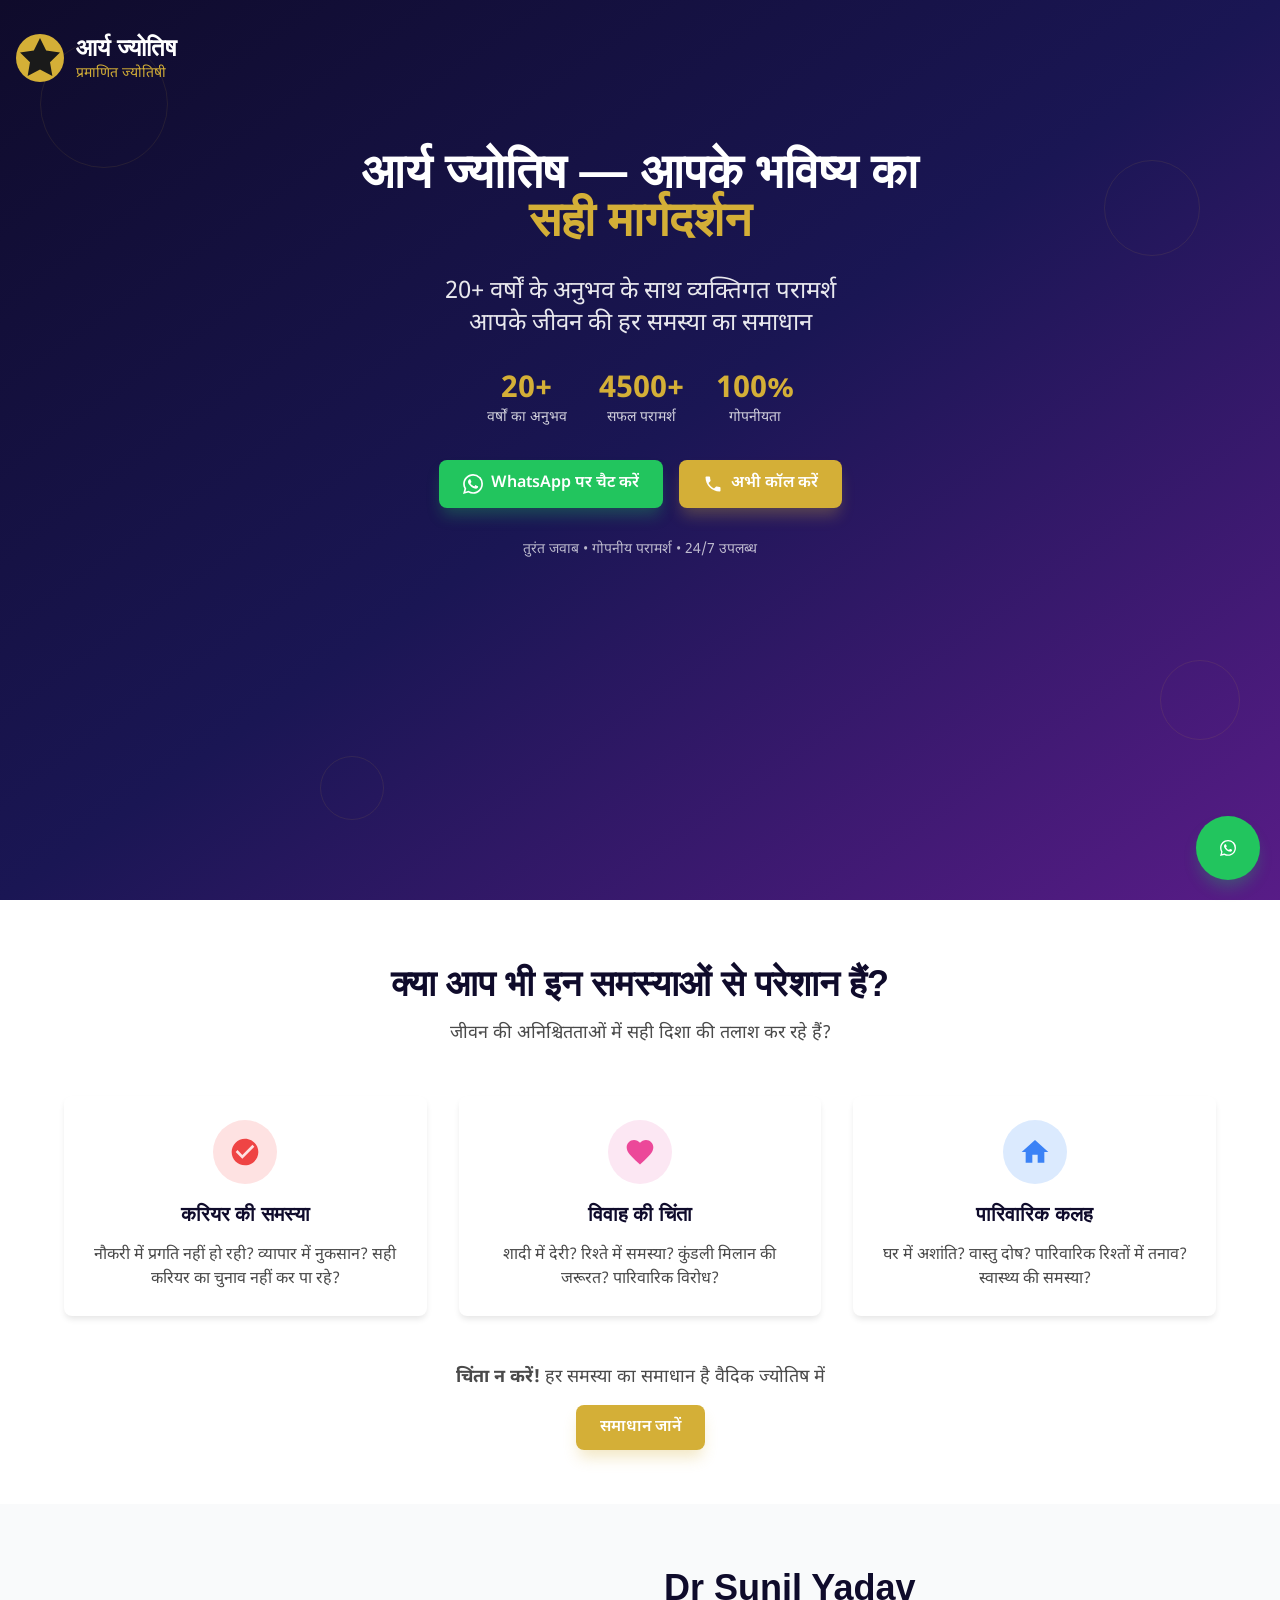
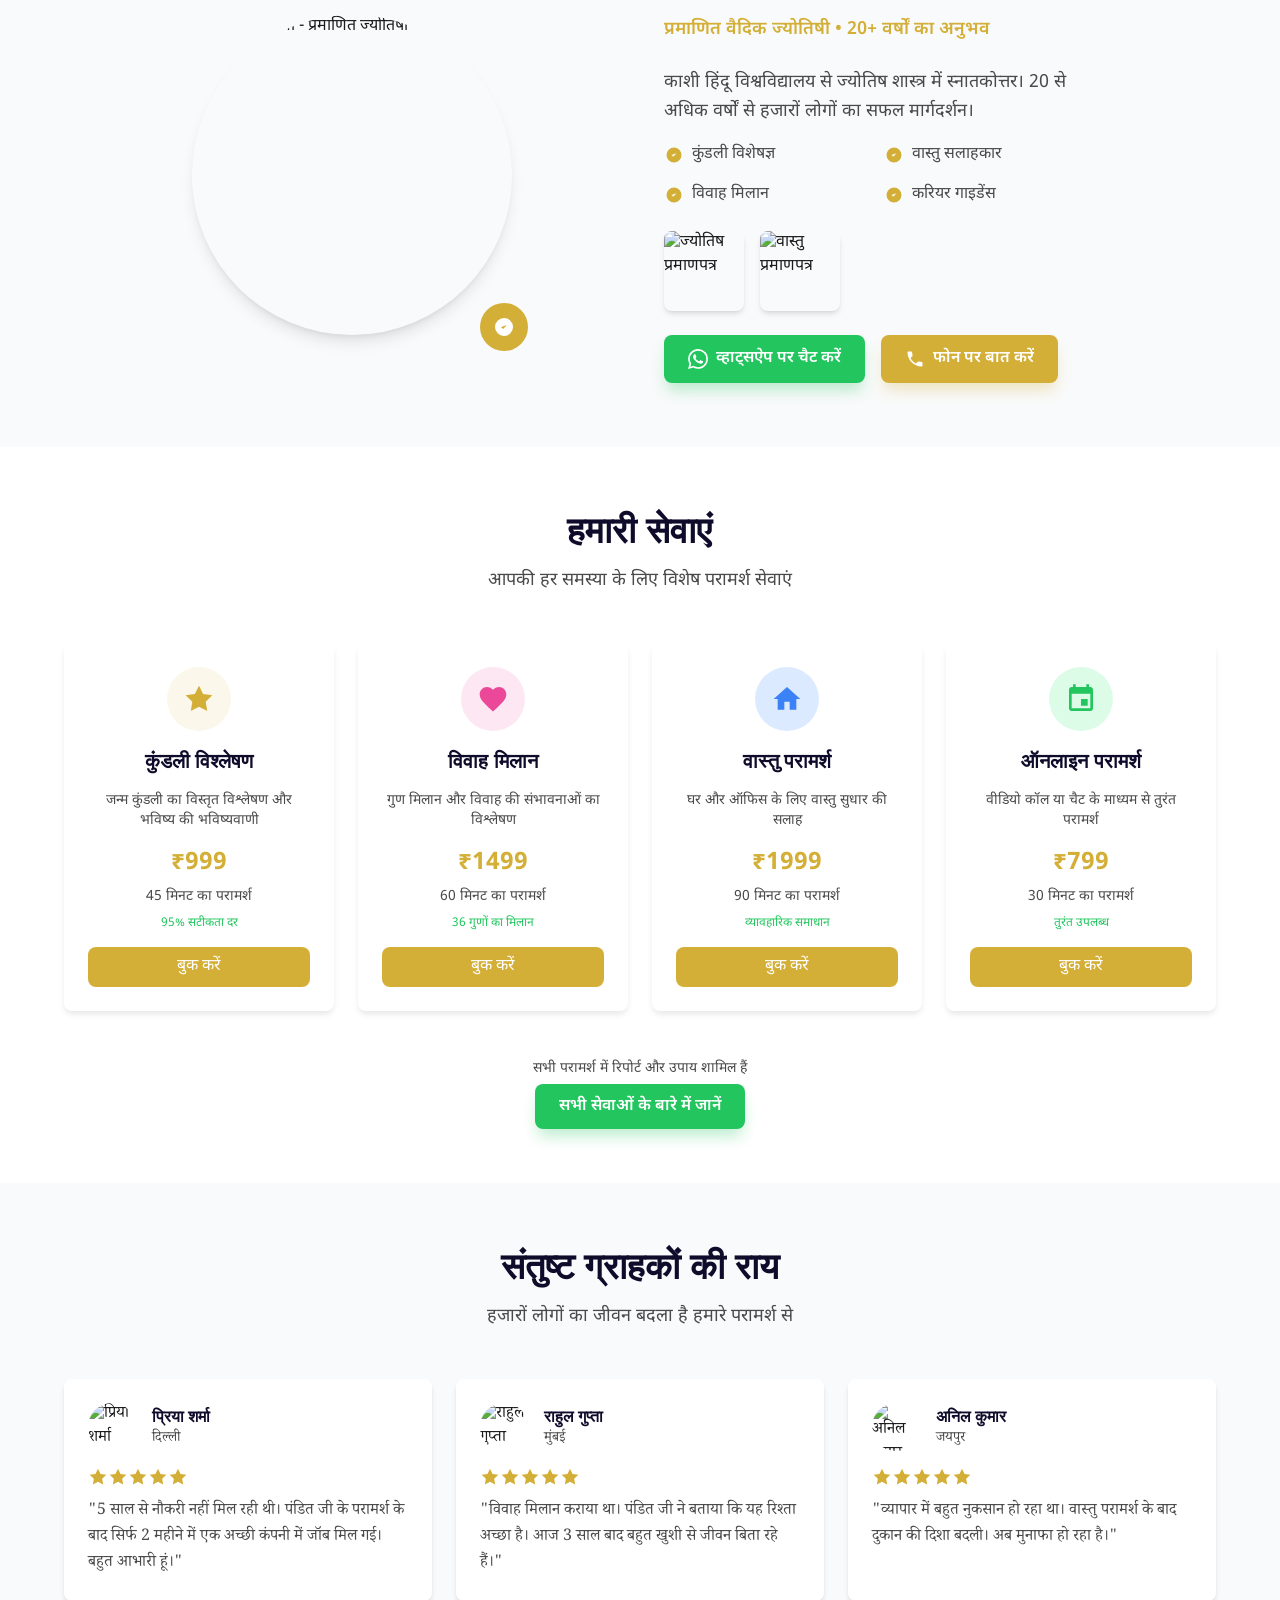
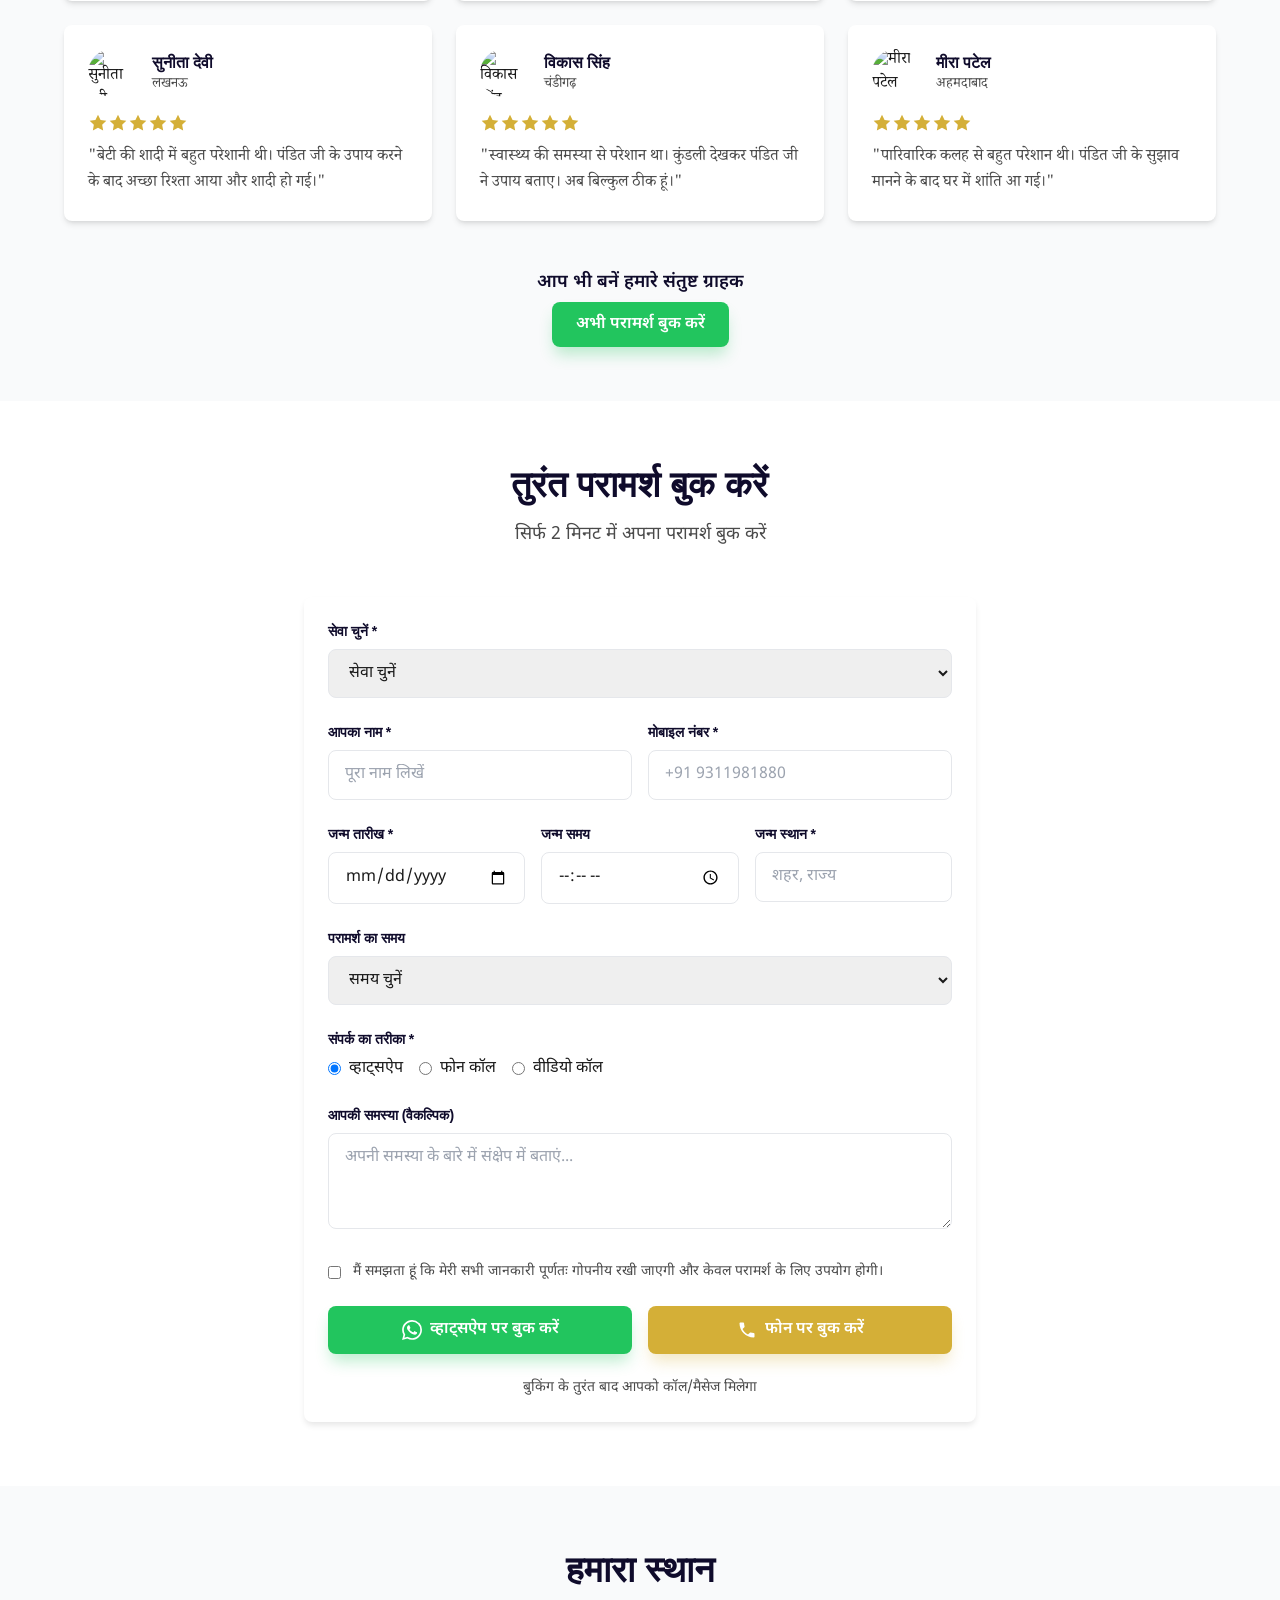
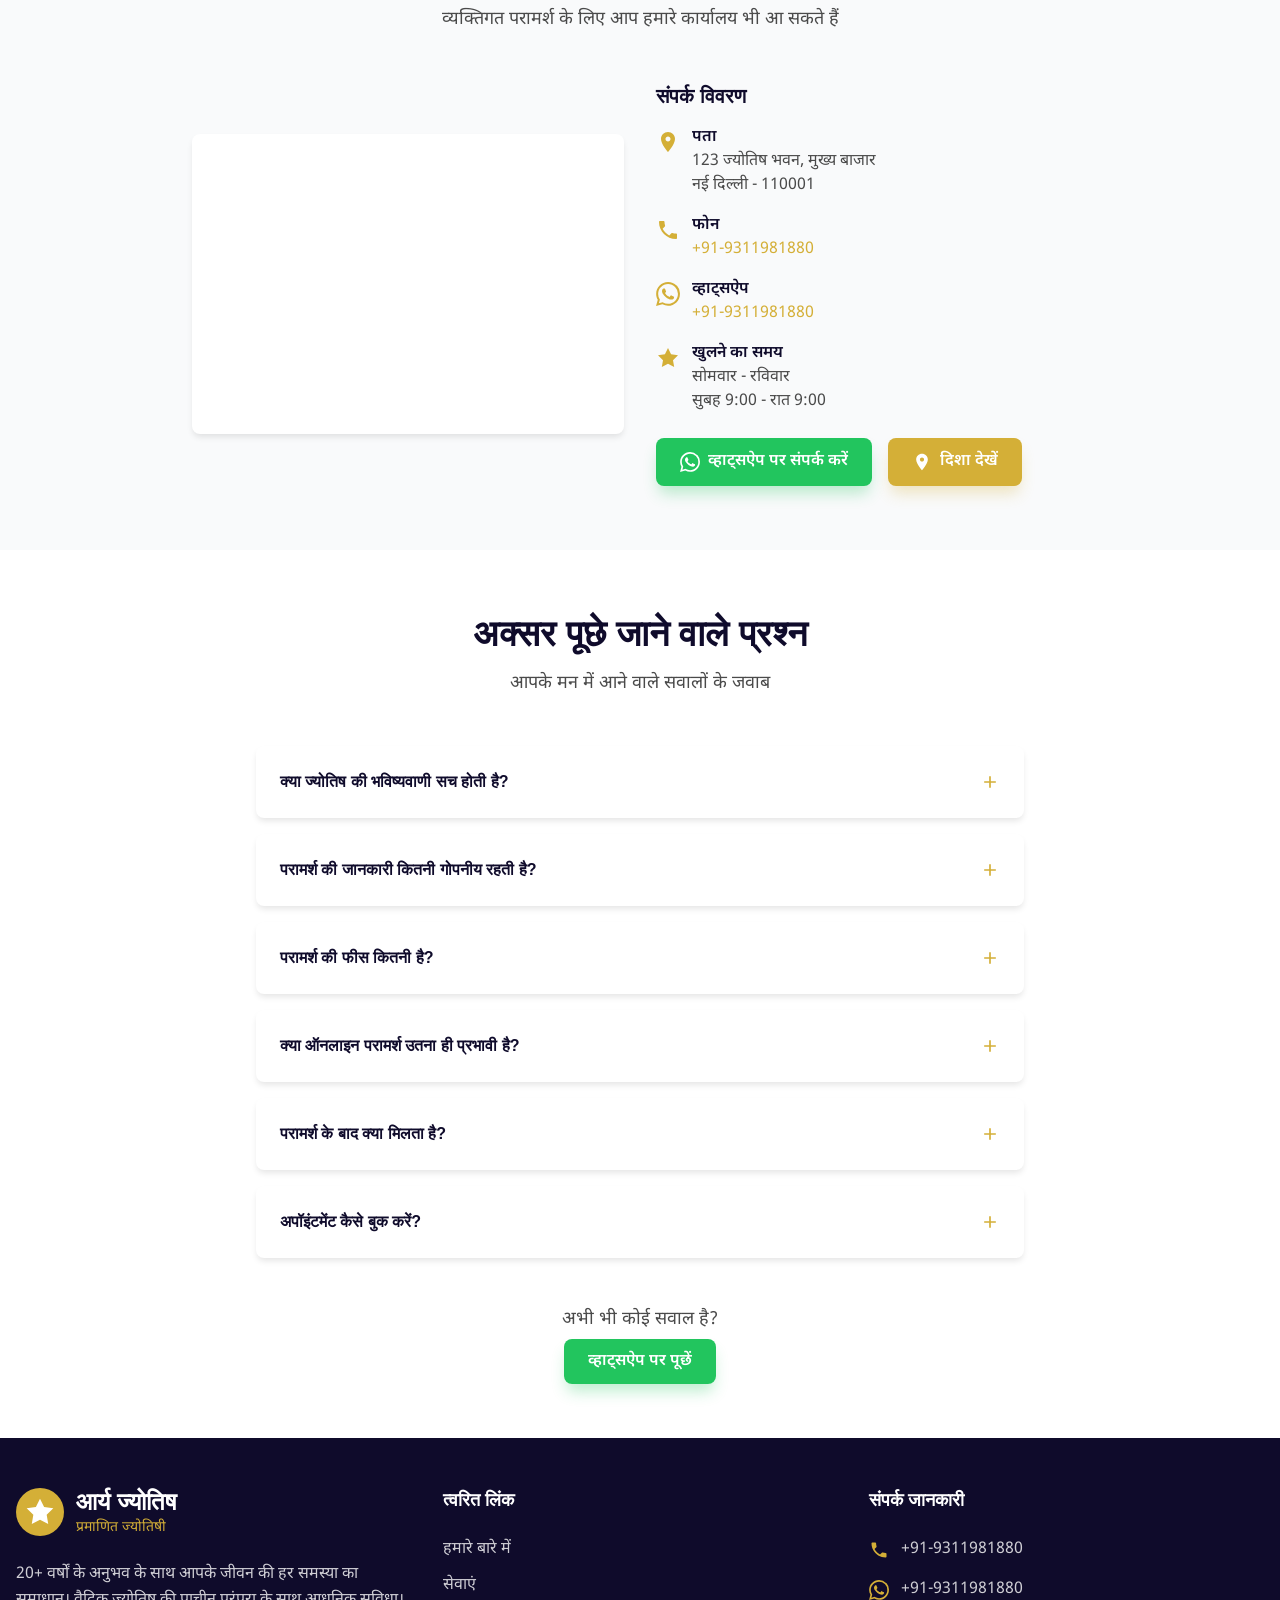
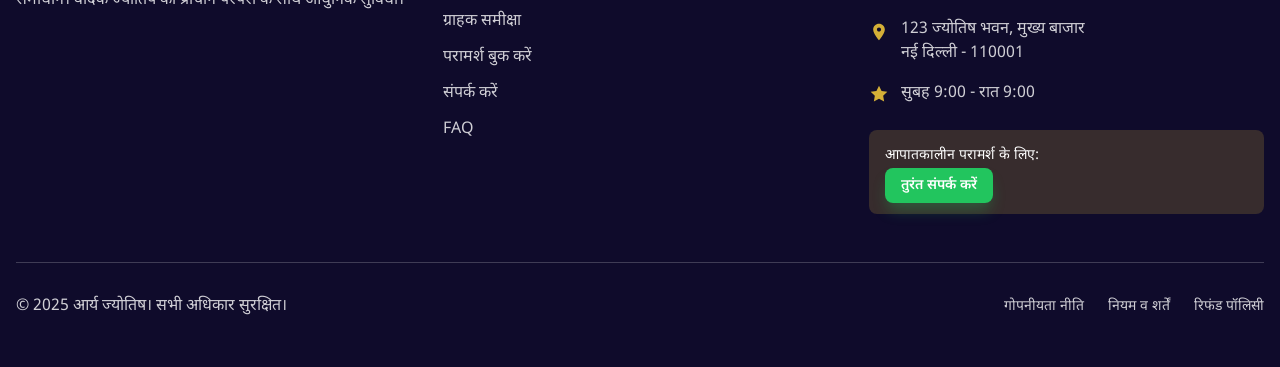
==== commit 2340763f: "Update landing_page.html" ====
--- a/pages/landing_page.html
+++ b/pages/landing_page.html
@@ -3,7 +3,7 @@
 <head>
     <meta charset="UTF-8" />
     <meta name="viewport" content="width=device-width, initial-scale=1.0" />
-    <title>आर्य ज्योतिष — आपके भविष्य का सही मार्गदर्शन | 20+ वर्षों का अनुभव</title>
+    <title>आर्य ज्योतिष — आपके भविष्य का सही मार्गदर्शक | 20+ वर्षों का अनुभव</title>
     <meta name="description" content="प्रमाणित ज्योतिषी से व्हाट्सऐप पर तुरंत परामर्श बुक करें। कुंडली विश्लेषण, विवाह मिलान, वास्तु परामर्श। 20+ वर्षों का अनुभव।" />
     <meta name="keywords" content="ज्योतिष, कुंडली, विवाह मिलान, वास्तु, ऑनलाइन परामर्श, व्हाट्सऐप बुकिंग" />
     <link rel="stylesheet" href="../css/main.css" />
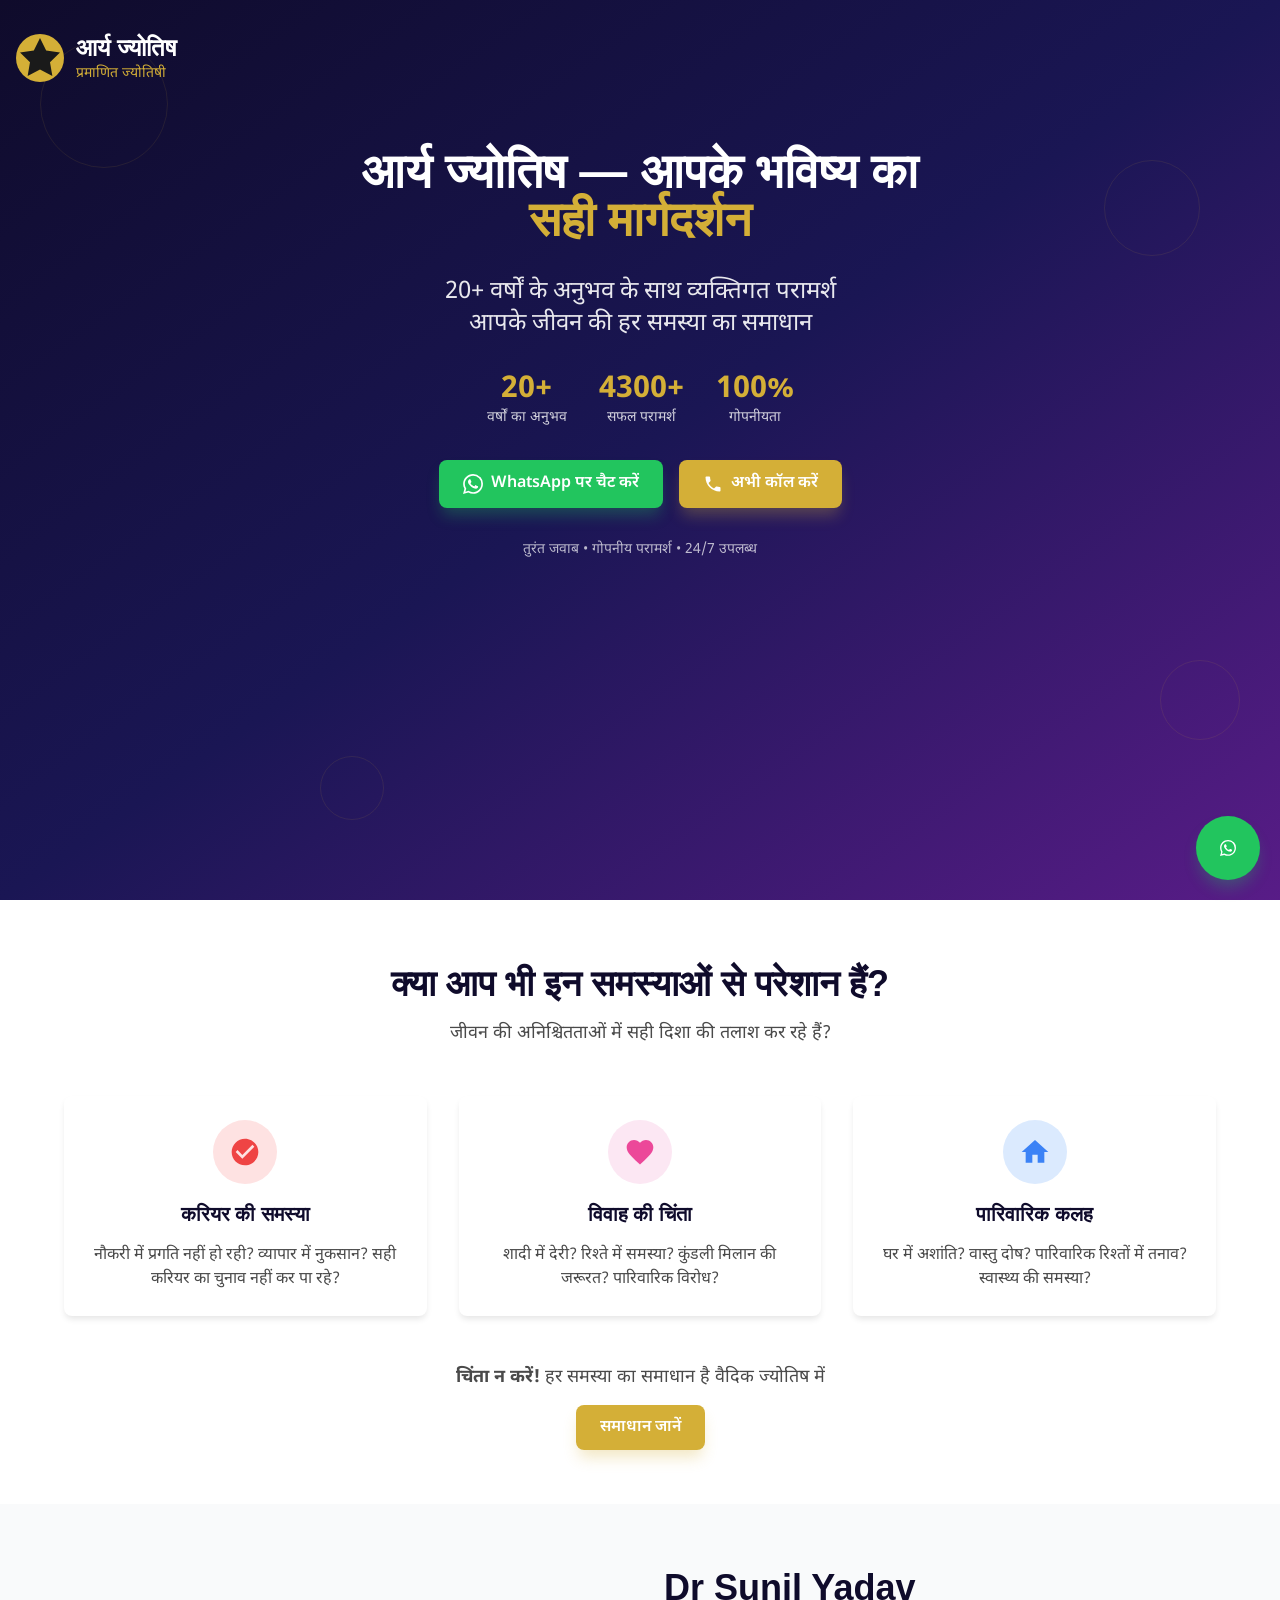
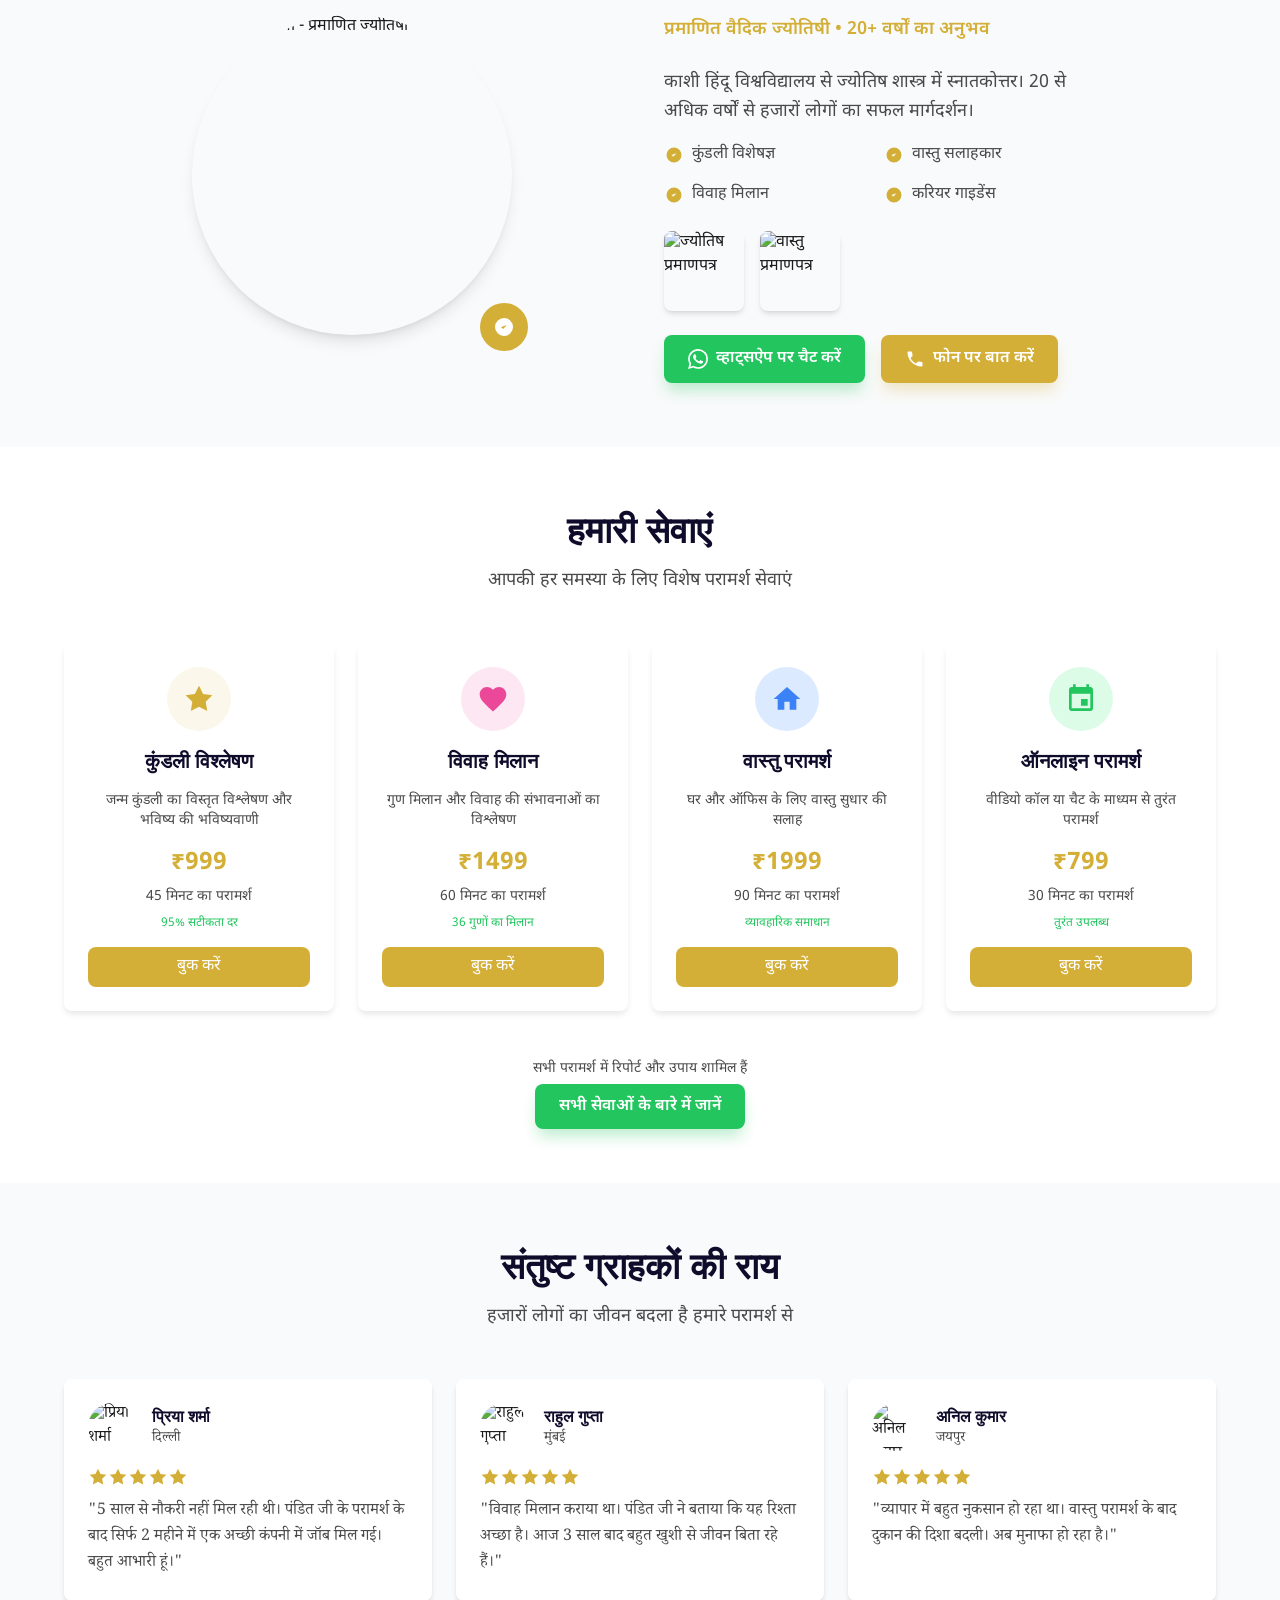
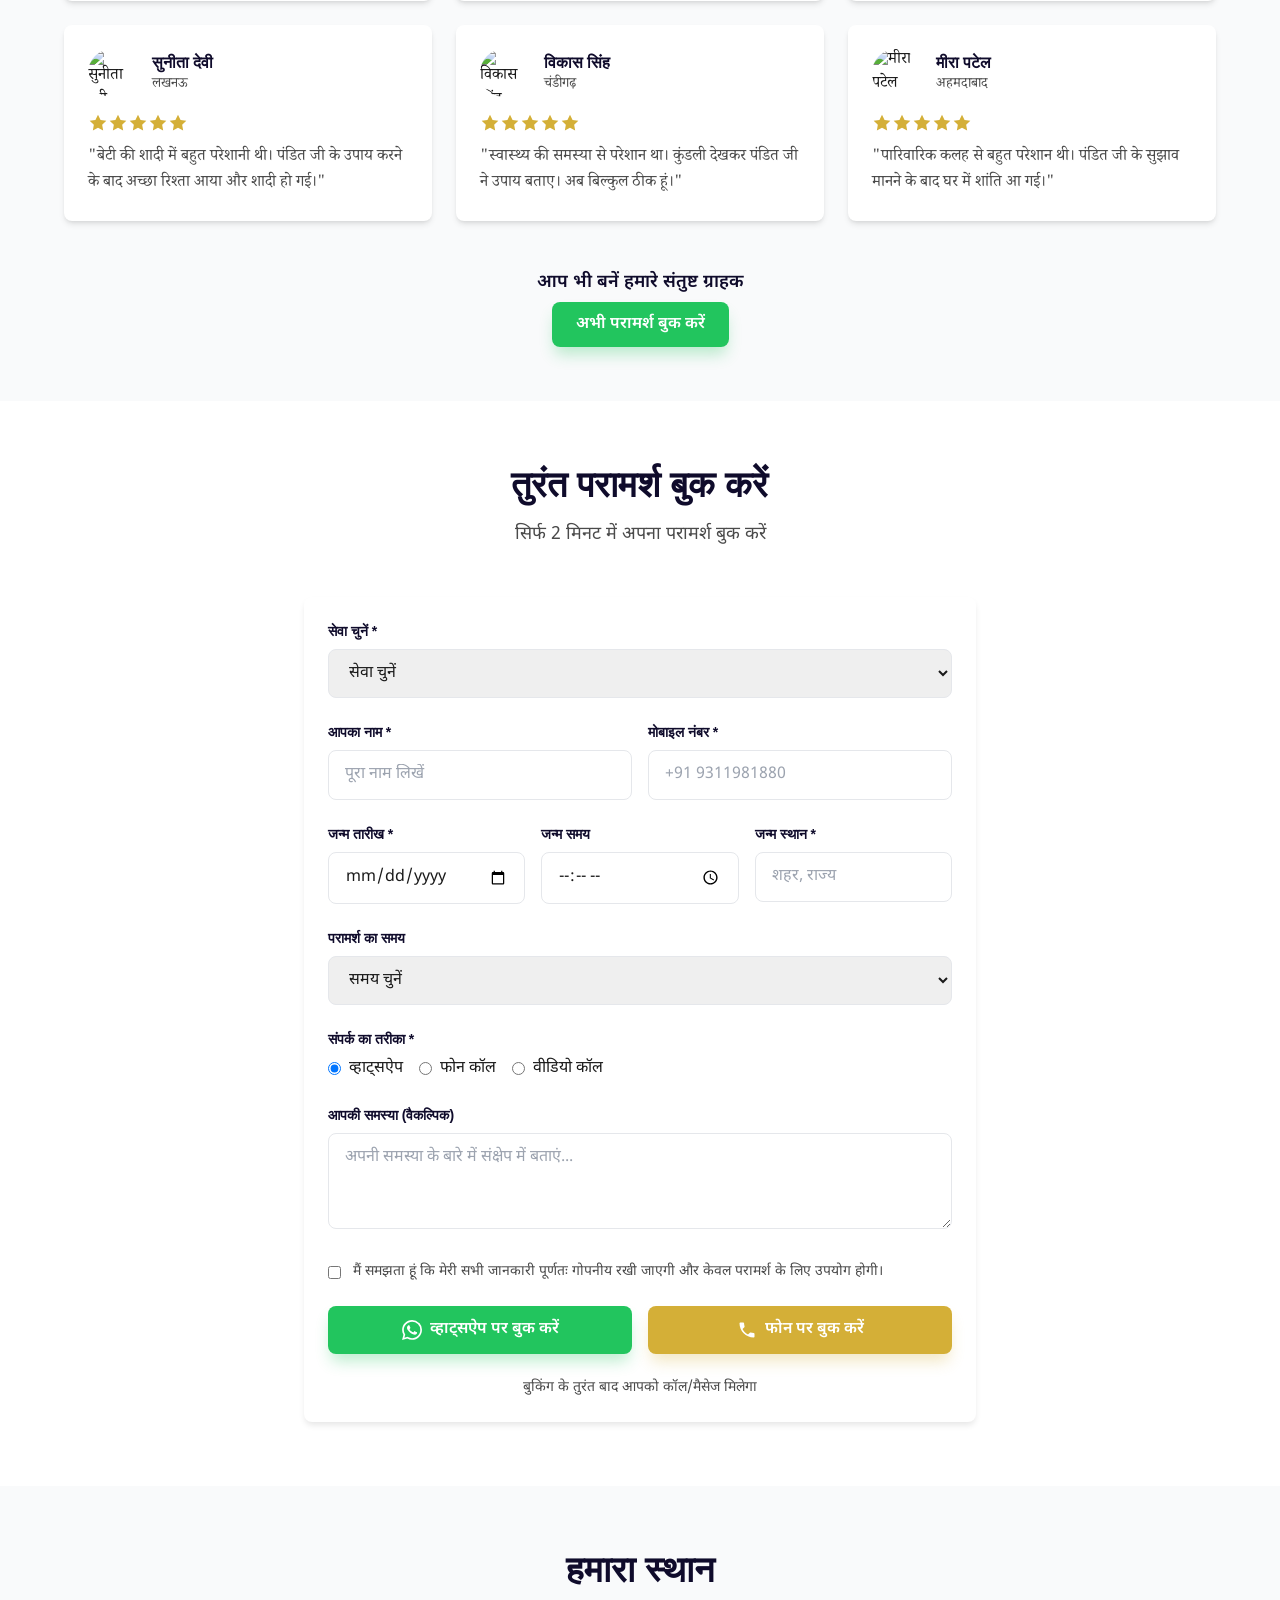
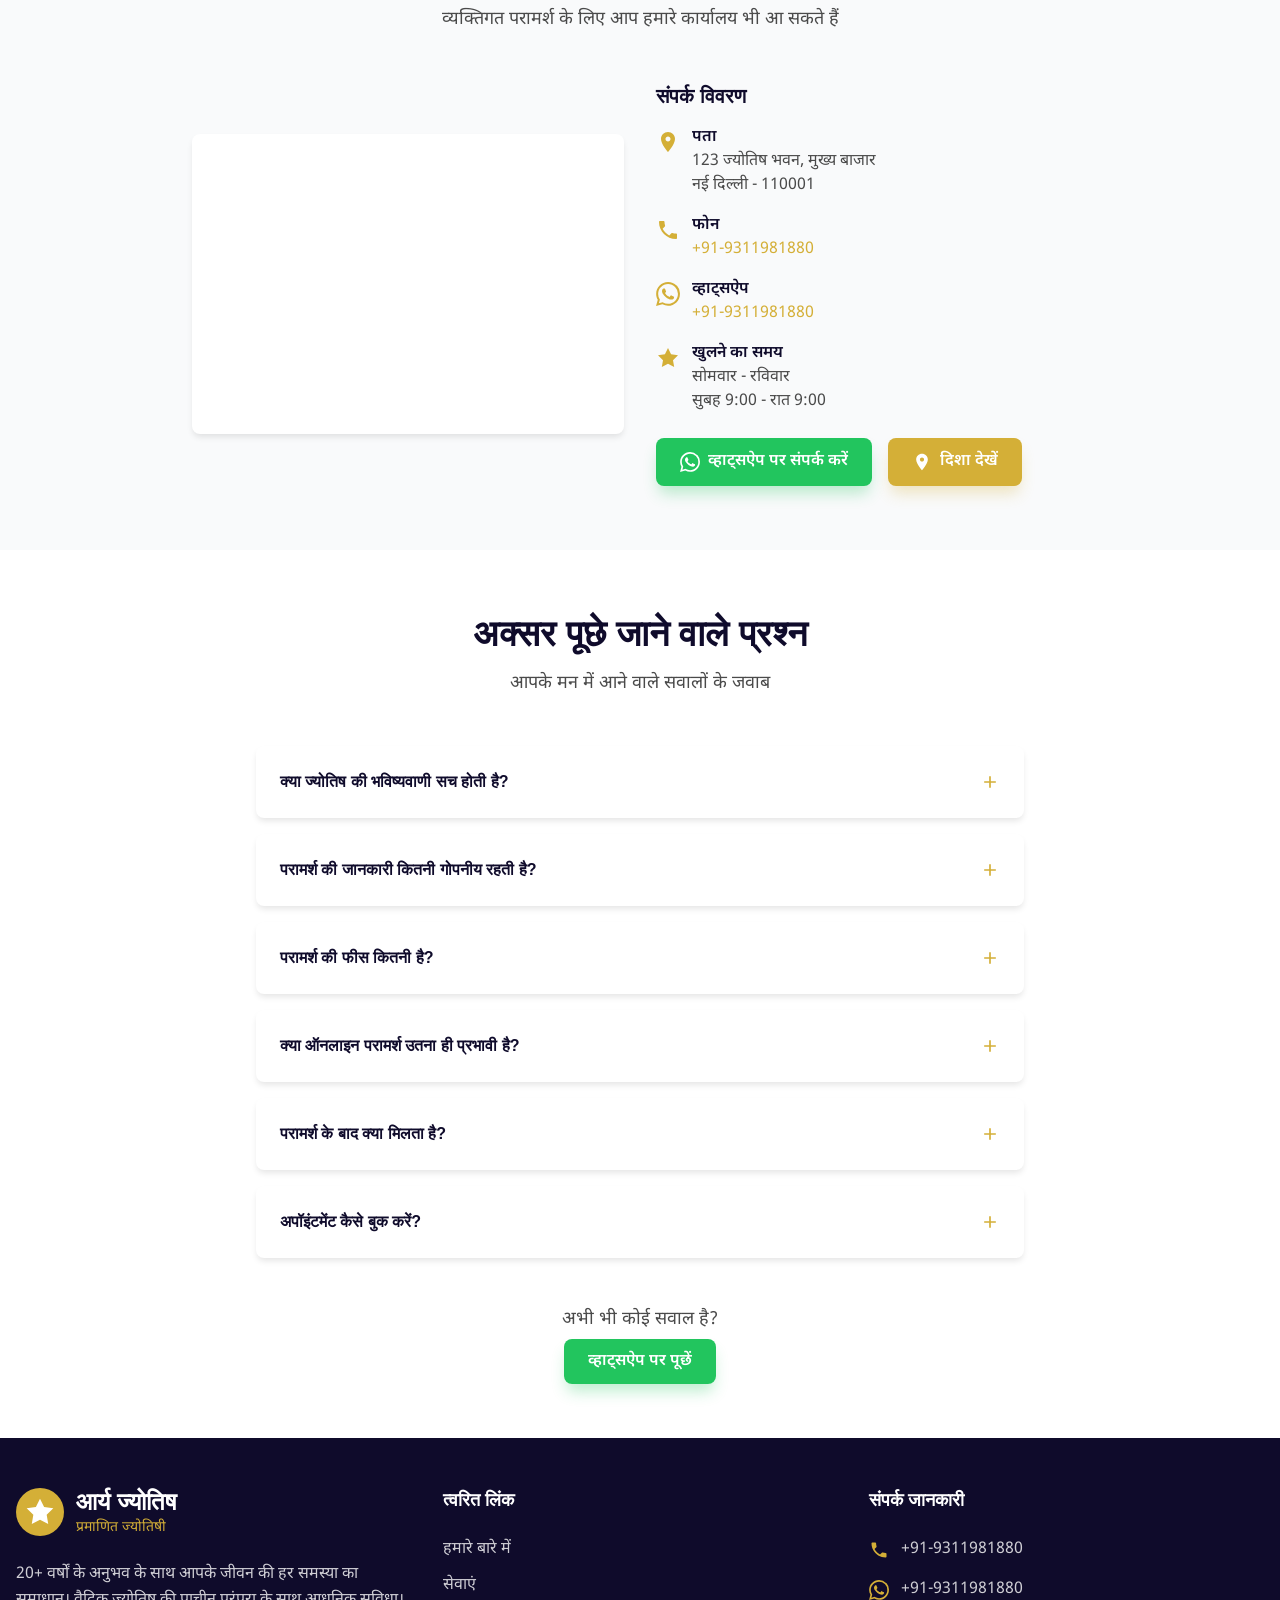
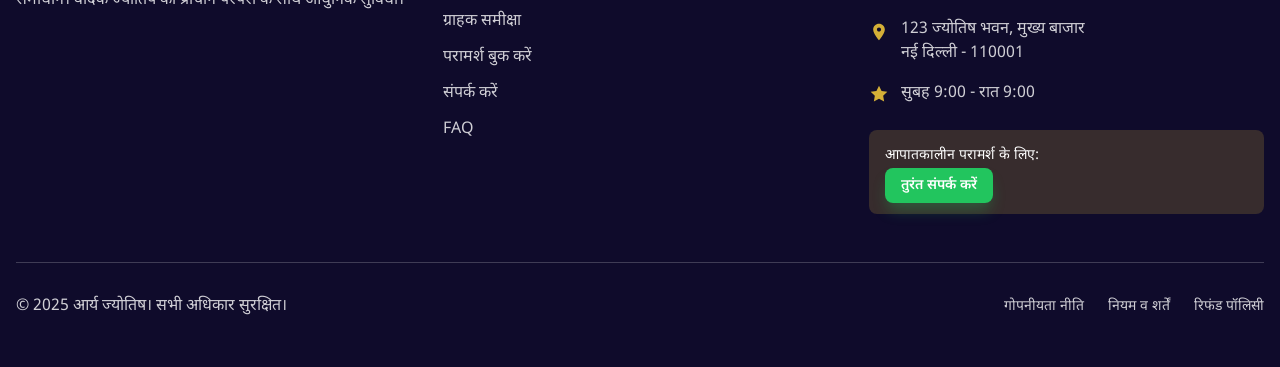
==== commit e86b46a8: "Update landing_page.html" ====
--- a/pages/landing_page.html
+++ b/pages/landing_page.html
@@ -3,7 +3,7 @@
 <head>
     <meta charset="UTF-8" />
     <meta name="viewport" content="width=device-width, initial-scale=1.0" />
-    <title>आर्य ज्योतिष — आपके भविष्य का सही मार्गदर्शक | 20+ वर्षों का अनुभव</title>
+    <title>आर्य ज्योतिष — आपके भविष्य का उचित मार्गदर्शन | 8+ वर्षों का अनुभव</title>
     <meta name="description" content="प्रमाणित ज्योतिषी से व्हाट्सऐप पर तुरंत परामर्श बुक करें। कुंडली विश्लेषण, विवाह मिलान, वास्तु परामर्श। 20+ वर्षों का अनुभव।" />
     <meta name="keywords" content="ज्योतिष, कुंडली, विवाह मिलान, वास्तु, ऑनलाइन परामर्श, व्हाट्सऐप बुकिंग" />
     <link rel="stylesheet" href="../css/main.css" />
@@ -18,12 +18,12 @@
       "name": "आर्य ज्योतिष",
       "description": "प्रमाणित ज्योतिषी से व्यक्तिगत परामर्श",
       "url": "https://aryajyotish.com",
-      "telephone": "+91-9311981880",
+      "telephone": "+91-9289171316",
       "address": {
         "@type": "PostalAddress",
-        "streetAddress": "123 ज्योतिष भवन, मुख्य बाजार",
-        "addressLocality": "नई दिल्ली",
-        "postalCode": "201009",
+        "streetAddress": "Yadav Market, Sector 5, Wave City, Ghaziabad, Uttar Pradesh",
+        "addressLocality": "Ghhaziabad",
+        "postalCode": "201002",
         "addressCountry": "IN"
       },
       "openingHours": "Mo-Su 09:00-21:00",
@@ -40,7 +40,7 @@
 <body class="bg-background text-text-primary">
     <!-- Sticky WhatsApp Button -->
     <div class="sticky-whatsapp">
-        <a href="https://wa.me/919311981880?text=नमस्ते! मैं ज्योतिष परामर्श के लिए संपर्क कर रहा हूं।" class="btn-whatsapp rounded-full w-16 h-16 flex items-center justify-center shadow-whatsapp">
+        <a href="https://wa.me/919289171316?text=नमस्ते! मैं ज्योतिष परामर्श के लिए संपर्क कर रहा हूं।" class="btn-whatsapp rounded-full w-16 h-16 flex items-center justify-center shadow-whatsapp">
             <svg class="w-8 h-8" fill="currentColor" viewBox="0 0 24 24">
                 <path d="M17.472 14.382c-.297-.149-1.758-.867-2.03-.967-.273-.099-.471-.148-.67.15-.197.297-.767.966-.94 1.164-.173.199-.347.223-.644.075-.297-.15-1.255-.463-2.39-1.475-.883-.788-1.48-1.761-1.653-2.059-.173-.297-.018-.458.13-.606.134-.133.298-.347.446-.52.149-.174.198-.298.298-.497.099-.198.05-.371-.025-.52-.075-.149-.669-1.612-.916-2.207-.242-.579-.487-.5-.669-.51-.173-.008-.371-.01-.57-.01-.198 0-.52.074-.792.372-.272.297-1.04 1.016-1.04 2.479 0 1.462 1.065 2.875 1.213 3.074.149.198 2.096 3.2 5.077 4.487.709.306 1.262.489 1.694.625.712.227 1.36.195 1.871.118.571-.085 1.758-.719 2.006-1.413.248-.694.248-1.289.173-1.413-.074-.124-.272-.198-.57-.347m-5.421 7.403h-.004a9.87 9.87 0 01-5.031-1.378l-.361-.214-3.741.982.998-3.648-.235-.374a9.86 9.86 0 01-1.51-5.26c.001-5.45 4.436-9.884 9.888-9.884 2.64 0 5.122 1.03 6.988 2.898a9.825 9.825 0 012.893 6.994c-.003 5.45-4.437 9.884-9.885 9.884m8.413-18.297A11.815 11.815 0 0012.05 0C5.495 0 .16 5.335.157 11.892c0 2.096.547 4.142 1.588 5.945L.057 24l6.305-1.654a11.882 11.882 0 005.683 1.448h.005c6.554 0 11.89-5.335 11.893-11.893A11.821 11.821 0 0020.885 3.488"/>
             </svg>
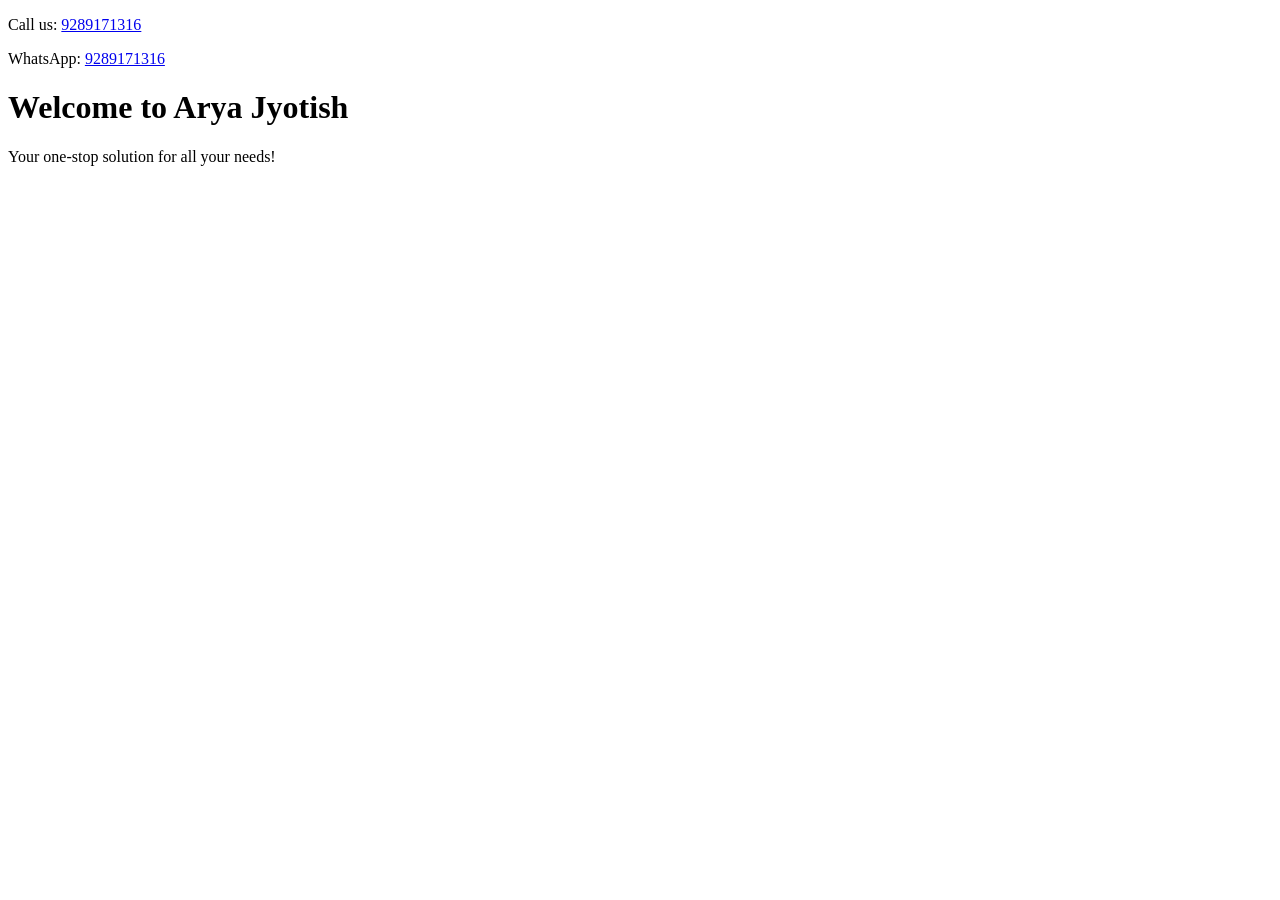
==== commit f0365aa1: "Update landing_page.html to replace phone numbers" ====
--- a/pages/landing_page.html
+++ b/pages/landing_page.html
@@ -1,1230 +1,19 @@
 <!DOCTYPE html>
-<html lang="hi" dir="ltr">
+<html lang="en">
 <head>
-    <meta charset="UTF-8" />
-    <meta name="viewport" content="width=device-width, initial-scale=1.0" />
-    <title>आर्य ज्योतिष — आपके भविष्य का उचित मार्गदर्शन | 8+ वर्षों का अनुभव</title>
-    <meta name="description" content="प्रमाणित ज्योतिषी से व्हाट्सऐप पर तुरंत परामर्श बुक करें। कुंडली विश्लेषण, विवाह मिलान, वास्तु परामर्श। 20+ वर्षों का अनुभव।" />
-    <meta name="keywords" content="ज्योतिष, कुंडली, विवाह मिलान, वास्तु, ऑनलाइन परामर्श, व्हाट्सऐप बुकिंग" />
-    <link rel="stylesheet" href="../css/main.css" />
-    <link rel="preconnect" href="https://fonts.googleapis.com" />
-    <link rel="preconnect" href="https://fonts.gstatic.com" crossorigin />
-    
-    <!-- JSON-LD Schema -->
-    <script type="application/ld+json">
-    {
-      "@context": "https://schema.org",
-      "@type": "LocalBusiness",
-      "name": "आर्य ज्योतिष",
-      "description": "प्रमाणित ज्योतिषी से व्यक्तिगत परामर्श",
-      "url": "https://aryajyotish.com",
-      "telephone": "+91-9289171316",
-      "address": {
-        "@type": "PostalAddress",
-        "streetAddress": "Yadav Market, Sector 5, Wave City, Ghaziabad, Uttar Pradesh",
-        "addressLocality": "Ghhaziabad",
-        "postalCode": "201002",
-        "addressCountry": "IN"
-      },
-      "openingHours": "Mo-Su 09:00-21:00",
-      "priceRange": "₹₹",
-      "aggregateRating": {
-        "@type": "AggregateRating",
-        "ratingValue": "4.8",
-        "reviewCount": "500"
-      }
-    }
-    </script>
-<script type="module" src="https://static.rocket.new/rocket-web.js?_cfg=https%3A%2F%2Faryajyoti6096back.builtwithrocket.new&_be=https%3A%2F%2Fapplication.rocket.new&_v=0.1.8"></script>
+    <meta charset="UTF-8">
+    <meta name="viewport" content="width=device-width, initial-scale=1.0">
+    <title>Landing Page</title>
+    <link rel="stylesheet" href="styles.css">
 </head>
-<body class="bg-background text-text-primary">
-    <!-- Sticky WhatsApp Button -->
-    <div class="sticky-whatsapp">
-        <a href="https://wa.me/919289171316?text=नमस्ते! मैं ज्योतिष परामर्श के लिए संपर्क कर रहा हूं।" class="btn-whatsapp rounded-full w-16 h-16 flex items-center justify-center shadow-whatsapp">
-            <svg class="w-8 h-8" fill="currentColor" viewBox="0 0 24 24">
-                <path d="M17.472 14.382c-.297-.149-1.758-.867-2.03-.967-.273-.099-.471-.148-.67.15-.197.297-.767.966-.94 1.164-.173.199-.347.223-.644.075-.297-.15-1.255-.463-2.39-1.475-.883-.788-1.48-1.761-1.653-2.059-.173-.297-.018-.458.13-.606.134-.133.298-.347.446-.52.149-.174.198-.298.298-.497.099-.198.05-.371-.025-.52-.075-.149-.669-1.612-.916-2.207-.242-.579-.487-.5-.669-.51-.173-.008-.371-.01-.57-.01-.198 0-.52.074-.792.372-.272.297-1.04 1.016-1.04 2.479 0 1.462 1.065 2.875 1.213 3.074.149.198 2.096 3.2 5.077 4.487.709.306 1.262.489 1.694.625.712.227 1.36.195 1.871.118.571-.085 1.758-.719 2.006-1.413.248-.694.248-1.289.173-1.413-.074-.124-.272-.198-.57-.347m-5.421 7.403h-.004a9.87 9.87 0 01-5.031-1.378l-.361-.214-3.741.982.998-3.648-.235-.374a9.86 9.86 0 01-1.51-5.26c.001-5.45 4.436-9.884 9.888-9.884 2.64 0 5.122 1.03 6.988 2.898a9.825 9.825 0 012.893 6.994c-.003 5.45-4.437 9.884-9.885 9.884m8.413-18.297A11.815 11.815 0 0012.05 0C5.495 0 .16 5.335.157 11.892c0 2.096.547 4.142 1.588 5.945L.057 24l6.305-1.654a11.882 11.882 0 005.683 1.448h.005c6.554 0 11.89-5.335 11.893-11.893A11.821 11.821 0 0020.885 3.488"/>
-            </svg>
-        </a>
+<body>
+    <div class="contact-info">
+        <p>Call us: <a href="tel:9289171316">9289171316</a></p>
+        <p>WhatsApp: <a href="https://wa.me/9289171316">9289171316</a></p>
     </div>
-
-    <!-- Hero Section -->
-    <section id="hero" class="min-h-screen bg-gradient-to-br from-primary via-primary-light to-purple-900 relative overflow-hidden">
-        <!-- Background Pattern -->
-        <div class="absolute inset-0 opacity-10">
-            <div class="absolute top-10 left-10 w-32 h-32 border border-accent rounded-full"></div>
-            <div class="absolute top-40 right-20 w-24 h-24 border border-accent rounded-full"></div>
-            <div class="absolute bottom-20 left-1/4 w-16 h-16 border border-accent rounded-full"></div>
-            <div class="absolute bottom-40 right-10 w-20 h-20 border border-accent rounded-full"></div>
-        </div>
-        
-        <div class="container mx-auto px-4 py-8 relative z-10">
-            <!-- Header -->
-            <header class="flex justify-between items-center mb-12">
-                <div class="flex items-center space-x-3">
-                    <div class="w-12 h-12 bg-accent rounded-full flex items-center justify-center">
-                        <svg class="" fill="currentColor" viewBox="0 0 24 24">
-                            <path d="M12 2l3.09 6.26L22 9.27l-5 4.87 1.18 6.88L12 17.77l-6.18 3.25L7 14.14 2 9.27l6.91-1.01L12 2z"/>
-                        </svg>
-                    </div>
-                    <div>
-                        <h1 class="text-2xl font-hindi text-white font-bold">&#x906;&#x930;&#x94d;&#x92f; &#x91c;&#x94d;&#x92f;&#x94b;&#x924;&#x93f;&#x937;</h1>
-                        <p class="text-accent text-sm">&#x92a;&#x94d;&#x930;&#x92e;&#x93e;&#x923;&#x93f;&#x924; &#x91c;&#x94d;&#x92f;&#x94b;&#x924;&#x93f;&#x937;&#x940;</p>
-                    </div>
-                </div>
-                <a href="tel:+919311981880" class="text-accent hover:text-accent-hover transition-colors">
-                    <svg class="" fill="currentColor" viewBox="0 0 24 24">
-                        <path d="M6.62 10.79c1.44 2.83 3.76 5.14 6.59 6.59l2.2-2.2c.27-.27.67-.36 1.02-.24 1.12.37 2.33.57 3.57.57.55 0 1 .45 1 1V20c0 .55-.45 1-1 1-9.39 0-17-7.61-17-17 0-.55.45-1 1-1h3.5c.55 0 1 .45 1 1 0 1.25.2 2.45.57 3.57.11.35.03.74-.25 1.02l-2.2 2.2z"/>
-                    </svg>
-                </a>
-            </header>
-
-            <!-- Hero Content -->
-            <div class="text-center text-white space-y-8 mt-16">
-                <h1 class="text-4xl md:text-5xl font-hindi font-bold leading-tight">
-                    &#x906;&#x930;&#x94d;&#x92f; &#x91c;&#x94d;&#x92f;&#x94b;&#x924;&#x93f;&#x937; &#x2014; &#x906;&#x92a;&#x915;&#x947; &#x92d;&#x935;&#x93f;&#x937;&#x94d;&#x92f; &#x915;&#x93e;<br />
-                    <span class="text-accent">&#x938;&#x939;&#x940; &#x92e;&#x93e;&#x930;&#x94d;&#x917;&#x926;&#x930;&#x94d;&#x936;&#x928;</span>
-                </h1>
-                
-                <p class="text-xl md:text-2xl font-hindi-body opacity-90 max-w-2xl mx-auto">
-                    20+ &#x935;&#x930;&#x94d;&#x937;&#x94b;&#x902; &#x915;&#x947; &#x905;&#x928;&#x941;&#x92d;&#x935; &#x915;&#x947; &#x938;&#x93e;&#x925; &#x935;&#x94d;&#x92f;&#x915;&#x94d;&#x924;&#x93f;&#x917;&#x924; &#x92a;&#x930;&#x93e;&#x92e;&#x930;&#x94d;&#x936;<br />
-                    &#x906;&#x92a;&#x915;&#x947; &#x91c;&#x940;&#x935;&#x928; &#x915;&#x940; &#x939;&#x930; &#x938;&#x92e;&#x938;&#x94d;&#x92f;&#x93e; &#x915;&#x93e; &#x938;&#x92e;&#x93e;&#x927;&#x93e;&#x928;
-                </p>
-
-                <!-- Trust Indicators -->
-                <div class="flex justify-center items-center space-x-8 my-8">
-                    <div class="text-center">
-                        <div class="text-3xl font-bold text-accent" id="experience-counter">20+</div>
-                        <div class="text-sm opacity-80">&#x935;&#x930;&#x94d;&#x937;&#x94b;&#x902; &#x915;&#x93e; &#x905;&#x928;&#x941;&#x92d;&#x935;</div>
-                    </div>
-                    <div class="text-center">
-                        <div class="text-3xl font-bold text-accent" id="consultation-counter">5000+</div>
-                        <div class="text-sm opacity-80">&#x938;&#x92b;&#x932; &#x92a;&#x930;&#x93e;&#x92e;&#x930;&#x94d;&#x936;</div>
-                    </div>
-                    <div class="text-center">
-                        <div class="text-3xl font-bold text-accent">100%</div>
-                        <div class="text-sm opacity-80">&#x917;&#x94b;&#x92a;&#x928;&#x940;&#x92f;&#x924;&#x93e;</div>
-                    </div>
-                </div>
-
-                <!-- CTA Buttons -->
-                <div class="flex flex-col sm:flex-row gap-4 justify-center items-center max-w-md mx-auto">
-                    <a href="https://wa.me/919311981880?text=&amp;#x928;&amp;#x92e;&amp;#x938;&amp;#x94d;&amp;#x924;&amp;#x947;! &amp;#x92e;&amp;#x948;&amp;#x902; &amp;#x91c;&amp;#x94d;&amp;#x92f;&amp;#x94b;&amp;#x924;&amp;#x93f;&amp;#x937; &amp;#x92a;&amp;#x930;&amp;#x93e;&amp;#x92e;&amp;#x930;&amp;#x94d;&amp;#x936; &amp;#x915;&amp;#x947; &amp;#x932;&amp;#x93f;&amp;#x90f; &amp;#x938;&amp;#x902;&amp;#x92a;&amp;#x930;&amp;#x94d;&amp;#x915; &amp;#x915;&amp;#x930; &amp;#x930;&amp;#x939;&amp;#x93e; &amp;#x939;&amp;#x942;&amp;#x902;&amp;#x964;" class="btn-whatsapp w-full sm:w-auto flex items-center justify-center space-x-2">
-                        <svg class="w-5 h-5" fill="currentColor" viewBox="0 0 24 24">
-                            <path d="M17.472 14.382c-.297-.149-1.758-.867-2.03-.967-.273-.099-.471-.148-.67.15-.197.297-.767.966-.94 1.164-.173.199-.347.223-.644.075-.297-.15-1.255-.463-2.39-1.475-.883-.788-1.48-1.761-1.653-2.059-.173-.297-.018-.458.13-.606.134-.133.298-.347.446-.52.149-.174.198-.298.298-.497.099-.198.05-.371-.025-.52-.075-.149-.669-1.612-.916-2.207-.242-.579-.487-.5-.669-.51-.173-.008-.371-.01-.57-.01-.198 0-.52.074-.792.372-.272.297-1.04 1.016-1.04 2.479 0 1.462 1.065 2.875 1.213 3.074.149.198 2.096 3.2 5.077 4.487.709.306 1.262.489 1.694.625.712.227 1.36.195 1.871.118.571-.085 1.758-.719 2.006-1.413.248-.694.248-1.289.173-1.413-.074-.124-.272-.198-.57-.347m-5.421 7.403h-.004a9.87 9.87 0 01-5.031-1.378l-.361-.214-3.741.982.998-3.648-.235-.374a9.86 9.86 0 01-1.51-5.26c.001-5.45 4.436-9.884 9.888-9.884 2.64 0 5.122 1.03 6.988 2.898a9.825 9.825 0 012.893 6.994c-.003 5.45-4.437 9.884-9.885 9.884m8.413-18.297A11.815 11.815 0 0012.05 0C5.495 0 .16 5.335.157 11.892c0 2.096.547 4.142 1.588 5.945L.057 24l6.305-1.654a11.882 11.882 0 005.683 1.448h.005c6.554 0 11.89-5.335 11.893-11.893A11.821 11.821 0 0020.885 3.488"/>
-                        </svg>
-                        <span class>WhatsApp &#x92a;&#x930; &#x91a;&#x948;&#x91f; &#x915;&#x930;&#x947;&#x902;</span>
-                    </a>
-                    <a href="tel:+919311981880" class="btn-primary w-full sm:w-auto flex items-center justify-center space-x-2">
-                        <svg class="w-5 h-5" fill="currentColor" viewBox="0 0 24 24">
-                            <path d="M6.62 10.79c1.44 2.83 3.76 5.14 6.59 6.59l2.2-2.2c.27-.27.67-.36 1.02-.24 1.12.37 2.33.57 3.57.57.55 0 1 .45 1 1V20c0 .55-.45 1-1 1-9.39 0-17-7.61-17-17 0-.55.45-1 1-1h3.5c.55 0 1 .45 1 1 0 1.25.2 2.45.57 3.57.11.35.03.74-.25 1.02l-2.2 2.2z"/>
-                        </svg>
-                        <span>&#x905;&#x92d;&#x940; &#x915;&#x949;&#x932; &#x915;&#x930;&#x947;&#x902;</span>
-                    </a>
-                </div>
-
-                <p class="text-sm opacity-70 mt-4">
-                    &#x924;&#x941;&#x930;&#x902;&#x924; &#x91c;&#x935;&#x93e;&#x92c; &#x2022; &#x917;&#x94b;&#x92a;&#x928;&#x940;&#x92f; &#x92a;&#x930;&#x93e;&#x92e;&#x930;&#x94d;&#x936; &#x2022; 24/7 &#x909;&#x92a;&#x932;&#x92c;&#x94d;&#x927;
-                </p>
-            </div>
-        </div>
-    </section>
-
-    <!-- Problem Agitation Section -->
-    <section id="problems" class="py-16 bg-white">
-        <div class="container mx-auto px-4">
-            <div class="text-center mb-12">
-                <h2 class="text-3xl md:text-4xl font-hindi font-bold text-primary mb-4">
-                    क्या आप भी इन समस्याओं से परेशान हैं?
-                </h2>
-                <p class="text-lg text-text-secondary font-hindi-body max-w-2xl mx-auto">
-                    जीवन की अनिश्चितताओं में सही दिशा की तलाश कर रहे हैं?
-                </p>
-            </div>
-
-            <div class="grid md:grid-cols-3 gap-8 max-w-6xl mx-auto">
-                <div class="card text-center space-y-4">
-                    <div class="w-16 h-16 bg-red-100 rounded-full flex items-center justify-center mx-auto">
-                        <svg class="w-8 h-8 text-red-500" fill="currentColor" viewBox="0 0 24 24">
-                            <path d="M12 2C6.48 2 2 6.48 2 12s4.48 10 10 10 10-4.48 10-10S17.52 2 12 2zm-2 15l-5-5 1.41-1.41L10 14.17l7.59-7.59L19 8l-9 9z"/>
-                        </svg>
-                    </div>
-                    <h3 class="text-xl font-hindi font-semibold text-primary">करियर की समस्या</h3>
-                    <p class="text-text-secondary font-hindi-body">
-                        नौकरी में प्रगति नहीं हो रही? व्यापार में नुकसान? सही करियर का चुनाव नहीं कर पा रहे?
-                    </p>
-                </div>
-
-                <div class="card text-center space-y-4">
-                    <div class="w-16 h-16 bg-pink-100 rounded-full flex items-center justify-center mx-auto">
-                        <svg class="w-8 h-8 text-pink-500" fill="currentColor" viewBox="0 0 24 24">
-                            <path d="M12 21.35l-1.45-1.32C5.4 15.36 2 12.28 2 8.5 2 5.42 4.42 3 7.5 3c1.74 0 3.41.81 4.5 2.09C13.09 3.81 14.76 3 16.5 3 19.58 3 22 5.42 22 8.5c0 3.78-3.4 6.86-8.55 11.54L12 21.35z"/>
-                        </svg>
-                    </div>
-                    <h3 class="text-xl font-hindi font-semibold text-primary">विवाह की चिंता</h3>
-                    <p class="text-text-secondary font-hindi-body">
-                        शादी में देरी? रिश्ते में समस्या? कुंडली मिलान की जरूरत? पारिवारिक विरोध?
-                    </p>
-                </div>
-
-                <div class="card text-center space-y-4">
-                    <div class="w-16 h-16 bg-blue-100 rounded-full flex items-center justify-center mx-auto">
-                        <svg class="w-8 h-8 text-blue-500" fill="currentColor" viewBox="0 0 24 24">
-                            <path d="M10 20v-6h4v6h5v-8h3L12 3 2 12h3v8z"/>
-                        </svg>
-                    </div>
-                    <h3 class="text-xl font-hindi font-semibold text-primary">पारिवारिक कलह</h3>
-                    <p class="text-text-secondary font-hindi-body">
-                        घर में अशांति? वास्तु दोष? पारिवारिक रिश्तों में तनाव? स्वास्थ्य की समस्या?
-                    </p>
-                </div>
-            </div>
-
-            <div class="text-center mt-12">
-                <p class="text-lg font-hindi-body text-text-secondary mb-6">
-                    <strong>चिंता न करें!</strong> हर समस्या का समाधान है वैदिक ज्योतिष में
-                </p>
-                <a href="#about" class="btn-primary">
-                    समाधान जानें
-                </a>
-            </div>
-        </div>
-    </section>
-
-    <!-- About Astrologer Section -->
-    <section id="about" class="py-16 bg-gray-50">
-        <div class="container mx-auto px-4">
-            <div class="max-w-4xl mx-auto">
-                <div class="grid md:grid-cols-2 gap-12 items-center">
-                    <div class="text-center md:text-left">
-                        <div class="relative inline-block">
-                            <img src="https://images.pexels.com/photos/8471887/pexels-photo-8471887.jpeg?auto=compress&amp;cs=tinysrgb&amp;w=400" alt="&#x92a;&#x902;&#x921;&#x93f;&#x924; &#x930;&#x93e;&#x91c; &#x936;&#x930;&#x94d;&#x92e;&#x93e; - &#x92a;&#x94d;&#x930;&#x92e;&#x93e;&#x923;&#x93f;&#x924; &#x91c;&#x94d;&#x92f;&#x94b;&#x924;&#x93f;&#x937;&#x940;" class="w-80 h-80 object-cover rounded-full shadow-lg mx-auto" loading="lazy" onerror="this.src=&apos;https://images.unsplash.com/photo-1584824486509-112e4181ff6b?q=80&amp;w=2940&amp;auto=format&amp;fit=crop&amp;ixlib=rb-4.0.3&amp;ixid=M3wxMjA3fDB8MHxwaG90by1wYWdlfHx8fGVufDB8fHx8fA%3D%3D&apos;; this.onerror=null;" />
-                            <div class="absolute -bottom-4 -right-4 bg-accent text-white p-3 rounded-full">
-                                <svg class="w-6 h-6" fill="currentColor" viewBox="0 0 24 24">
-                                    <path d="M9 12l2 2 4-4m6 2a9 9 0 11-18 0 9 9 0 0118 0z"/>
-                                </svg>
-                            </div>
-                        </div>
-                    </div>
-
-                    <div class="space-y-6">
-                        <div>
-                            <h2 class="text-3xl md:text-4xl font-hindi font-bold text-primary mb-2">Dr Sunil Yadav</h2>
-                            <p class="text-accent font-hindi-body text-lg font-semibold">
-                                प्रमाणित वैदिक ज्योतिषी • 20+ वर्षों का अनुभव
-                            </p>
-                        </div>
-
-                        <div class="space-y-4 font-hindi-body text-text-secondary">
-                            <p class="text-lg leading-relaxed">
-                                काशी हिंदू विश्वविद्यालय से ज्योतिष शास्त्र में स्नातकोत्तर। 
-                                20 से अधिक वर्षों से हजारों लोगों का सफल मार्गदर्शन।
-                            </p>
-                            
-                            <div class="grid grid-cols-2 gap-4">
-                                <div class="flex items-center space-x-2">
-                                    <svg class="w-5 h-5 text-accent" fill="currentColor" viewBox="0 0 24 24">
-                                        <path d="M9 12l2 2 4-4m6 2a9 9 0 11-18 0 9 9 0 0118 0z"/>
-                                    </svg>
-                                    <span>कुंडली विशेषज्ञ</span>
-                                </div>
-                                <div class="flex items-center space-x-2">
-                                    <svg class="w-5 h-5 text-accent" fill="currentColor" viewBox="0 0 24 24">
-                                        <path d="M9 12l2 2 4-4m6 2a9 9 0 11-18 0 9 9 0 0118 0z"/>
-                                    </svg>
-                                    <span>वास्तु सलाहकार</span>
-                                </div>
-                                <div class="flex items-center space-x-2">
-                                    <svg class="w-5 h-5 text-accent" fill="currentColor" viewBox="0 0 24 24">
-                                        <path d="M9 12l2 2 4-4m6 2a9 9 0 11-18 0 9 9 0 0118 0z"/>
-                                    </svg>
-                                    <span>विवाह मिलान</span>
-                                </div>
-                                <div class="flex items-center space-x-2">
-                                    <svg class="w-5 h-5 text-accent" fill="currentColor" viewBox="0 0 24 24">
-                                        <path d="M9 12l2 2 4-4m6 2a9 9 0 11-18 0 9 9 0 0118 0z"/>
-                                    </svg>
-                                    <span>करियर गाइडेंस</span>
-                                </div>
-                            </div>
-                        </div>
-
-                        <!-- Certificates -->
-                        <div class="flex space-x-4">
-                            <img src="https://images.pixabay.com/photos/2017/06/20/22/14/certificate-2424174_960_720.png" alt="ज्योतिष प्रमाणपत्र" class="w-20 h-20 object-cover rounded-lg shadow-md" loading="lazy" onerror="this.src='https://images.unsplash.com/photo-1584824486509-112e4181ff6b?q=80&w=2940&auto=format&fit=crop&ixlib=rb-4.0.3&ixid=M3wxMjA3fDB8MHxwaG90by1wYWdlfHx8fGVufDB8fHx8fA%3D%3D'; this.onerror=null;" />
-                            <img src="https://images.pixabay.com/photos/2016/12/27/21/03/award-1934719_960_720.png" alt="वास्तु प्रमाणपत्र" class="w-20 h-20 object-cover rounded-lg shadow-md" loading="lazy" onerror="this.src='https://images.unsplash.com/photo-1584824486509-112e4181ff6b?q=80&w=2940&auto=format&fit=crop&ixlib=rb-4.0.3&ixid=M3wxMjA3fDB8MHxwaG90by1wYWdlfHx8fGVufDB8fHx8fA%3D%3D'; this.onerror=null;" />
-                        </div>
-
-                        <div class="flex flex-col sm:flex-row gap-4">
-                            <a href="https://wa.me/919311981880?text=नमस्ते पंडित जी! मैं परामर्श के लिए संपर्क कर रहा हूं।" class="btn-whatsapp flex items-center justify-center space-x-2">
-                                <svg class="w-5 h-5" fill="currentColor" viewBox="0 0 24 24">
-                                    <path d="M17.472 14.382c-.297-.149-1.758-.867-2.03-.967-.273-.099-.471-.148-.67.15-.197.297-.767.966-.94 1.164-.173.199-.347.223-.644.075-.297-.15-1.255-.463-2.39-1.475-.883-.788-1.48-1.761-1.653-2.059-.173-.297-.018-.458.13-.606.134-.133.298-.347.446-.52.149-.174.198-.298.298-.497.099-.198.05-.371-.025-.52-.075-.149-.669-1.612-.916-2.207-.242-.579-.487-.5-.669-.51-.173-.008-.371-.01-.57-.01-.198 0-.52.074-.792.372-.272.297-1.04 1.016-1.04 2.479 0 1.462 1.065 2.875 1.213 3.074.149.198 2.096 3.2 5.077 4.487.709.306 1.262.489 1.694.625.712.227 1.36.195 1.871.118.571-.085 1.758-.719 2.006-1.413.248-.694.248-1.289.173-1.413-.074-.124-.272-.198-.57-.347m-5.421 7.403h-.004a9.87 9.87 0 01-5.031-1.378l-.361-.214-3.741.982.998-3.648-.235-.374a9.86 9.86 0 01-1.51-5.26c.001-5.45 4.436-9.884 9.888-9.884 2.64 0 5.122 1.03 6.988 2.898a9.825 9.825 0 012.893 6.994c-.003 5.45-4.437 9.884-9.885 9.884m8.413-18.297A11.815 11.815 0 0012.05 0C5.495 0 .16 5.335.157 11.892c0 2.096.547 4.142 1.588 5.945L.057 24l6.305-1.654a11.882 11.882 0 005.683 1.448h.005c6.554 0 11.89-5.335 11.893-11.893A11.821 11.821 0 0020.885 3.488"/>
-                                </svg>
-                                <span>व्हाट्सऐप पर चैट करें</span>
-                            </a>
-                            <a href="tel:+919311981880" class="btn-primary flex items-center justify-center space-x-2">
-                                <svg class="w-5 h-5" fill="currentColor" viewBox="0 0 24 24">
-                                    <path d="M6.62 10.79c1.44 2.83 3.76 5.14 6.59 6.59l2.2-2.2c.27-.27.67-.36 1.02-.24 1.12.37 2.33.57 3.57.57.55 0 1 .45 1 1V20c0 .55-.45 1-1 1-9.39 0-17-7.61-17-17 0-.55.45-1 1-1h3.5c.55 0 1 .45 1 1 0 1.25.2 2.45.57 3.57.11.35.03.74-.25 1.02l-2.2 2.2z"/>
-                                </svg>
-                                <span>फोन पर बात करें</span>
-                            </a>
-                        </div>
-                    </div>
-                </div>
-            </div>
-        </div>
-    </section>
-
-    <!-- Services Section -->
-    <section id="services" class="py-16 bg-white">
-        <div class="container mx-auto px-4">
-            <div class="text-center mb-12">
-                <h2 class="text-3xl md:text-4xl font-hindi font-bold text-primary mb-4">
-                    हमारी सेवाएं
-                </h2>
-                <p class="text-lg text-text-secondary font-hindi-body max-w-2xl mx-auto">
-                    आपकी हर समस्या के लिए विशेष परामर्श सेवाएं
-                </p>
-            </div>
-
-            <div class="grid md:grid-cols-2 lg:grid-cols-4 gap-6 max-w-6xl mx-auto">
-                <!-- Service 1: Kundali Analysis -->
-                <div class="card hover:shadow-lg transition-all duration-300 group cursor-pointer" onclick="bookService('कुंडली विश्लेषण')">
-                    <div class="text-center space-y-4">
-                        <div class="w-16 h-16 bg-accent bg-opacity-10 rounded-full flex items-center justify-center mx-auto group-hover:bg-accent group-hover:text-white transition-all duration-300">
-                            <svg class="w-8 h-8 text-accent group-hover:text-white" fill="currentColor" viewBox="0 0 24 24">
-                                <path d="M12 2l3.09 6.26L22 9.27l-5 4.87 1.18 6.88L12 17.77l-6.18 3.25L7 14.14 2 9.27l6.91-1.01L12 2z"/>
-                            </svg>
-                        </div>
-                        <h3 class="text-xl font-hindi font-semibold text-primary">कुंडली विश्लेषण</h3>
-                        <p class="text-text-secondary font-hindi-body text-sm">
-                            जन्म कुंडली का विस्तृत विश्लेषण और भविष्य की भविष्यवाणी
-                        </p>
-                        <div class="space-y-2">
-                            <div class="text-2xl font-bold text-accent">₹999</div>
-                            <div class="text-sm text-text-secondary">45 मिनट का परामर्श</div>
-                            <div class="text-xs text-success">95% सटीकता दर</div>
-                        </div>
-                        <button class="w-full bg-accent text-white py-2 px-4 rounded-lg hover:bg-accent-hover transition-colors">
-                            बुक करें
-                        </button>
-                    </div>
-                </div>
-
-                <!-- Service 2: Marriage Matching -->
-                <div class="card hover:shadow-lg transition-all duration-300 group cursor-pointer" onclick="bookService('विवाह मिलान')">
-                    <div class="text-center space-y-4">
-                        <div class="w-16 h-16 bg-pink-100 rounded-full flex items-center justify-center mx-auto group-hover:bg-pink-500 transition-all duration-300">
-                            <svg class="w-8 h-8 text-pink-500 group-hover:text-white" fill="currentColor" viewBox="0 0 24 24">
-                                <path d="M12 21.35l-1.45-1.32C5.4 15.36 2 12.28 2 8.5 2 5.42 4.42 3 7.5 3c1.74 0 3.41.81 4.5 2.09C13.09 3.81 14.76 3 16.5 3 19.58 3 22 5.42 22 8.5c0 3.78-3.4 6.86-8.55 11.54L12 21.35z"/>
-                            </svg>
-                        </div>
-                        <h3 class="text-xl font-hindi font-semibold text-primary">विवाह मिलान</h3>
-                        <p class="text-text-secondary font-hindi-body text-sm">
-                            गुण मिलान और विवाह की संभावनाओं का विश्लेषण
-                        </p>
-                        <div class="space-y-2">
-                            <div class="text-2xl font-bold text-accent">₹1499</div>
-                            <div class="text-sm text-text-secondary">60 मिनट का परामर्श</div>
-                            <div class="text-xs text-success">36 गुणों का मिलान</div>
-                        </div>
-                        <button class="w-full bg-accent text-white py-2 px-4 rounded-lg hover:bg-accent-hover transition-colors">
-                            बुक करें
-                        </button>
-                    </div>
-                </div>
-
-                <!-- Service 3: Vastu Consultation -->
-                <div class="card hover:shadow-lg transition-all duration-300 group cursor-pointer" onclick="bookService('वास्तु परामर्श')">
-                    <div class="text-center space-y-4">
-                        <div class="w-16 h-16 bg-blue-100 rounded-full flex items-center justify-center mx-auto group-hover:bg-blue-500 transition-all duration-300">
-                            <svg class="w-8 h-8 text-blue-500 group-hover:text-white" fill="currentColor" viewBox="0 0 24 24">
-                                <path d="M10 20v-6h4v6h5v-8h3L12 3 2 12h3v8z"/>
-                            </svg>
-                        </div>
-                        <h3 class="text-xl font-hindi font-semibold text-primary">वास्तु परामर्श</h3>
-                        <p class="text-text-secondary font-hindi-body text-sm">
-                            घर और ऑफिस के लिए वास्तु सुधार की सलाह
-                        </p>
-                        <div class="space-y-2">
-                            <div class="text-2xl font-bold text-accent">₹1999</div>
-                            <div class="text-sm text-text-secondary">90 मिनट का परामर्श</div>
-                            <div class="text-xs text-success">व्यावहारिक समाधान</div>
-                        </div>
-                        <button class="w-full bg-accent text-white py-2 px-4 rounded-lg hover:bg-accent-hover transition-colors">
-                            बुक करें
-                        </button>
-                    </div>
-                </div>
-
-                <!-- Service 4: Online Consultation -->
-                <div class="card hover:shadow-lg transition-all duration-300 group cursor-pointer" onclick="bookService('ऑनलाइन परामर्श')">
-                    <div class="text-center space-y-4">
-                        <div class="w-16 h-16 bg-green-100 rounded-full flex items-center justify-center mx-auto group-hover:bg-green-500 transition-all duration-300">
-                            <svg class="w-8 h-8 text-green-500 group-hover:text-white" fill="currentColor" viewBox="0 0 24 24">
-                                <path d="M17 12h-5v5h5v-5zM16 1v2H8V1H6v2H5c-1.11 0-1.99.9-1.99 2L3 19c0 1.1.89 2 2 2h14c1.1 0 2-.9 2-2V5c0-1.1-.9-2-2-2h-1V1h-2zm3 18H5V8h14v11z"/>
-                            </svg>
-                        </div>
-                        <h3 class="text-xl font-hindi font-semibold text-primary">ऑनलाइन परामर्श</h3>
-                        <p class="text-text-secondary font-hindi-body text-sm">
-                            वीडियो कॉल या चैट के माध्यम से तुरंत परामर्श
-                        </p>
-                        <div class="space-y-2">
-                            <div class="text-2xl font-bold text-accent">₹799</div>
-                            <div class="text-sm text-text-secondary">30 मिनट का परामर्श</div>
-                            <div class="text-xs text-success">तुरंत उपलब्ध</div>
-                        </div>
-                        <button class="w-full bg-accent text-white py-2 px-4 rounded-lg hover:bg-accent-hover transition-colors">
-                            बुक करें
-                        </button>
-                    </div>
-                </div>
-            </div>
-
-            <div class="text-center mt-12">
-                <p class="text-sm text-text-secondary font-hindi-body mb-4">
-                    सभी परामर्श में रिपोर्ट और उपाय शामिल हैं
-                </p>
-                <a href="https://wa.me/919311981880?text=नमस्ते! मैं सभी सेवाओं के बारे में जानना चाहता हूं।" class="btn-whatsapp">
-                    सभी सेवाओं के बारे में जानें
-                </a>
-            </div>
-        </div>
-    </section>
-
-    <!-- Testimonials Section -->
-    <section id="testimonials" class="py-16 bg-gray-50">
-        <div class="container mx-auto px-4">
-            <div class="text-center mb-12">
-                <h2 class="text-3xl md:text-4xl font-hindi font-bold text-primary mb-4">
-                    संतुष्ट ग्राहकों की राय
-                </h2>
-                <p class="text-lg text-text-secondary font-hindi-body max-w-2xl mx-auto">
-                    हजारों लोगों का जीवन बदला है हमारे परामर्श से
-                </p>
-            </div>
-
-            <div class="grid md:grid-cols-2 lg:grid-cols-3 gap-6 max-w-6xl mx-auto">
-                <!-- Testimonial 1 -->
-                <div class="testimonial">
-                    <div class="flex items-center space-x-4 mb-4">
-                        <img src="https://images.pexels.com/photos/1239291/pexels-photo-1239291.jpeg?auto=compress&cs=tinysrgb&w=100" alt="प्रिया शर्मा" class="w-12 h-12 rounded-full object-cover" loading="lazy" onerror="this.src='https://images.unsplash.com/photo-1584824486509-112e4181ff6b?q=80&w=2940&auto=format&fit=crop&ixlib=rb-4.0.3&ixid=M3wxMjA3fDB8MHxwaG90by1wYWdlfHx8fGVufDB8fHx8fA%3D%3D'; this.onerror=null;" />
-                        <div>
-                            <h4 class="font-hindi font-semibold text-primary">प्रिया शर्मा</h4>
-                            <p class="text-sm text-text-secondary">दिल्ली</p>
-                        </div>
-                    </div>
-                    <div class="flex text-accent mb-3">
-                        <svg class="w-5 h-5" fill="currentColor" viewBox="0 0 24 24">
-                            <path d="M12 2l3.09 6.26L22 9.27l-5 4.87 1.18 6.88L12 17.77l-6.18 3.25L7 14.14 2 9.27l6.91-1.01L12 2z"/>
-                        </svg>
-                        <svg class="w-5 h-5" fill="currentColor" viewBox="0 0 24 24">
-                            <path d="M12 2l3.09 6.26L22 9.27l-5 4.87 1.18 6.88L12 17.77l-6.18 3.25L7 14.14 2 9.27l6.91-1.01L12 2z"/>
-                        </svg>
-                        <svg class="w-5 h-5" fill="currentColor" viewBox="0 0 24 24">
-                            <path d="M12 2l3.09 6.26L22 9.27l-5 4.87 1.18 6.88L12 17.77l-6.18 3.25L7 14.14 2 9.27l6.91-1.01L12 2z"/>
-                        </svg>
-                        <svg class="w-5 h-5" fill="currentColor" viewBox="0 0 24 24">
-                            <path d="M12 2l3.09 6.26L22 9.27l-5 4.87 1.18 6.88L12 17.77l-6.18 3.25L7 14.14 2 9.27l6.91-1.01L12 2z"/>
-                        </svg>
-                        <svg class="w-5 h-5" fill="currentColor" viewBox="0 0 24 24">
-                            <path d="M12 2l3.09 6.26L22 9.27l-5 4.87 1.18 6.88L12 17.77l-6.18 3.25L7 14.14 2 9.27l6.91-1.01L12 2z"/>
-                        </svg>
-                    </div>
-                    <p class="font-hindi-accent text-text-secondary leading-relaxed">
-                        "5 साल से नौकरी नहीं मिल रही थी। पंडित जी के परामर्श के बाद सिर्फ 2 महीने में एक अच्छी कंपनी में जॉब मिल गई। बहुत आभारी हूं।"
-                    </p>
-                </div>
-
-                <!-- Testimonial 2 -->
-                <div class="testimonial">
-                    <div class="flex items-center space-x-4 mb-4">
-                        <img src="https://images.pexels.com/photos/2379004/pexels-photo-2379004.jpeg?auto=compress&cs=tinysrgb&w=100" alt="राहुल गुप्ता" class="w-12 h-12 rounded-full object-cover" loading="lazy" onerror="this.src='https://images.unsplash.com/photo-1584824486509-112e4181ff6b?q=80&w=2940&auto=format&fit=crop&ixlib=rb-4.0.3&ixid=M3wxMjA3fDB8MHxwaG90by1wYWdlfHx8fGVufDB8fHx8fA%3D%3D'; this.onerror=null;" />
-                        <div>
-                            <h4 class="font-hindi font-semibold text-primary">राहुल गुप्ता</h4>
-                            <p class="text-sm text-text-secondary">मुंबई</p>
-                        </div>
-                    </div>
-                    <div class="flex text-accent mb-3">
-                        <svg class="w-5 h-5" fill="currentColor" viewBox="0 0 24 24">
-                            <path d="M12 2l3.09 6.26L22 9.27l-5 4.87 1.18 6.88L12 17.77l-6.18 3.25L7 14.14 2 9.27l6.91-1.01L12 2z"/>
-                        </svg>
-                        <svg class="w-5 h-5" fill="currentColor" viewBox="0 0 24 24">
-                            <path d="M12 2l3.09 6.26L22 9.27l-5 4.87 1.18 6.88L12 17.77l-6.18 3.25L7 14.14 2 9.27l6.91-1.01L12 2z"/>
-                        </svg>
-                        <svg class="w-5 h-5" fill="currentColor" viewBox="0 0 24 24">
-                            <path d="M12 2l3.09 6.26L22 9.27l-5 4.87 1.18 6.88L12 17.77l-6.18 3.25L7 14.14 2 9.27l6.91-1.01L12 2z"/>
-                        </svg>
-                        <svg class="w-5 h-5" fill="currentColor" viewBox="0 0 24 24">
-                            <path d="M12 2l3.09 6.26L22 9.27l-5 4.87 1.18 6.88L12 17.77l-6.18 3.25L7 14.14 2 9.27l6.91-1.01L12 2z"/>
-                        </svg>
-                        <svg class="w-5 h-5" fill="currentColor" viewBox="0 0 24 24">
-                            <path d="M12 2l3.09 6.26L22 9.27l-5 4.87 1.18 6.88L12 17.77l-6.18 3.25L7 14.14 2 9.27l6.91-1.01L12 2z"/>
-                        </svg>
-                    </div>
-                    <p class="font-hindi-accent text-text-secondary leading-relaxed">
-                        "विवाह मिलान कराया था। पंडित जी ने बताया कि यह रिश्ता अच्छा है। आज 3 साल बाद बहुत खुशी से जीवन बिता रहे हैं।"
-                    </p>
-                </div>
-
-                <!-- Testimonial 3 -->
-                <div class="testimonial">
-                    <div class="flex items-center space-x-4 mb-4">
-                        <img src="https://images.pixabay.com/photos/2016/11/21/12/42/beard-1845166_960_720.jpg" alt="अनिल कुमार" class="w-12 h-12 rounded-full object-cover" loading="lazy" onerror="this.src='https://images.unsplash.com/photo-1584824486509-112e4181ff6b?q=80&w=2940&auto=format&fit=crop&ixlib=rb-4.0.3&ixid=M3wxMjA3fDB8MHxwaG90by1wYWdlfHx8fGVufDB8fHx8fA%3D%3D'; this.onerror=null;" />
-                        <div>
-                            <h4 class="font-hindi font-semibold text-primary">अनिल कुमार</h4>
-                            <p class="text-sm text-text-secondary">जयपुर</p>
-                        </div>
-                    </div>
-                    <div class="flex text-accent mb-3">
-                        <svg class="w-5 h-5" fill="currentColor" viewBox="0 0 24 24">
-                            <path d="M12 2l3.09 6.26L22 9.27l-5 4.87 1.18 6.88L12 17.77l-6.18 3.25L7 14.14 2 9.27l6.91-1.01L12 2z"/>
-                        </svg>
-                        <svg class="w-5 h-5" fill="currentColor" viewBox="0 0 24 24">
-                            <path d="M12 2l3.09 6.26L22 9.27l-5 4.87 1.18 6.88L12 17.77l-6.18 3.25L7 14.14 2 9.27l6.91-1.01L12 2z"/>
-                        </svg>
-                        <svg class="w-5 h-5" fill="currentColor" viewBox="0 0 24 24">
-                            <path d="M12 2l3.09 6.26L22 9.27l-5 4.87 1.18 6.88L12 17.77l-6.18 3.25L7 14.14 2 9.27l6.91-1.01L12 2z"/>
-                        </svg>
-                        <svg class="w-5 h-5" fill="currentColor" viewBox="0 0 24 24">
-                            <path d="M12 2l3.09 6.26L22 9.27l-5 4.87 1.18 6.88L12 17.77l-6.18 3.25L7 14.14 2 9.27l6.91-1.01L12 2z"/>
-                        </svg>
-                        <svg class="w-5 h-5" fill="currentColor" viewBox="0 0 24 24">
-                            <path d="M12 2l3.09 6.26L22 9.27l-5 4.87 1.18 6.88L12 17.77l-6.18 3.25L7 14.14 2 9.27l6.91-1.01L12 2z"/>
-                        </svg>
-                    </div>
-                    <p class="font-hindi-accent text-text-secondary leading-relaxed">
-                        "व्यापार में बहुत नुकसान हो रहा था। वास्तु परामर्श के बाद दुकान की दिशा बदली। अब मुनाफा हो रहा है।"
-                    </p>
-                </div>
-
-                <!-- Testimonial 4 -->
-                <div class="testimonial">
-                    <div class="flex items-center space-x-4 mb-4">
-                        <img src="https://images.unsplash.com/photo-1494790108755-2616b612b786?auto=format&fit=crop&w=100&q=80" alt="सुनीता देवी" class="w-12 h-12 rounded-full object-cover" loading="lazy" onerror="this.src='https://images.unsplash.com/photo-1584824486509-112e4181ff6b?q=80&w=2940&auto=format&fit=crop&ixlib=rb-4.0.3&ixid=M3wxMjA3fDB8MHxwaG90by1wYWdlfHx8fGVufDB8fHx8fA%3D%3D'; this.onerror=null;" />
-                        <div>
-                            <h4 class="font-hindi font-semibold text-primary">सुनीता देवी</h4>
-                            <p class="text-sm text-text-secondary">लखनऊ</p>
-                        </div>
-                    </div>
-                    <div class="flex text-accent mb-3">
-                        <svg class="w-5 h-5" fill="currentColor" viewBox="0 0 24 24">
-                            <path d="M12 2l3.09 6.26L22 9.27l-5 4.87 1.18 6.88L12 17.77l-6.18 3.25L7 14.14 2 9.27l6.91-1.01L12 2z"/>
-                        </svg>
-                        <svg class="w-5 h-5" fill="currentColor" viewBox="0 0 24 24">
-                            <path d="M12 2l3.09 6.26L22 9.27l-5 4.87 1.18 6.88L12 17.77l-6.18 3.25L7 14.14 2 9.27l6.91-1.01L12 2z"/>
-                        </svg>
-                        <svg class="w-5 h-5" fill="currentColor" viewBox="0 0 24 24">
-                            <path d="M12 2l3.09 6.26L22 9.27l-5 4.87 1.18 6.88L12 17.77l-6.18 3.25L7 14.14 2 9.27l6.91-1.01L12 2z"/>
-                        </svg>
-                        <svg class="w-5 h-5" fill="currentColor" viewBox="0 0 24 24">
-                            <path d="M12 2l3.09 6.26L22 9.27l-5 4.87 1.18 6.88L12 17.77l-6.18 3.25L7 14.14 2 9.27l6.91-1.01L12 2z"/>
-                        </svg>
-                        <svg class="w-5 h-5" fill="currentColor" viewBox="0 0 24 24">
-                            <path d="M12 2l3.09 6.26L22 9.27l-5 4.87 1.18 6.88L12 17.77l-6.18 3.25L7 14.14 2 9.27l6.91-1.01L12 2z"/>
-                        </svg>
-                    </div>
-                    <p class="font-hindi-accent text-text-secondary leading-relaxed">
-                        "बेटी की शादी में बहुत परेशानी थी। पंडित जी के उपाय करने के बाद अच्छा रिश्ता आया और शादी हो गई।"
-                    </p>
-                </div>
-
-                <!-- Testimonial 5 -->
-                <div class="testimonial">
-                    <div class="flex items-center space-x-4 mb-4">
-                        <img src="https://images.pixabay.com/photos/2016/11/18/19/07/happy-1836445_960_720.jpg" alt="विकास सिंह" class="w-12 h-12 rounded-full object-cover" loading="lazy" onerror="this.src='https://images.unsplash.com/photo-1584824486509-112e4181ff6b?q=80&w=2940&auto=format&fit=crop&ixlib=rb-4.0.3&ixid=M3wxMjA3fDB8MHxwaG90by1wYWdlfHx8fGVufDB8fHx8fA%3D%3D'; this.onerror=null;" />
-                        <div>
-                            <h4 class="font-hindi font-semibold text-primary">विकास सिंह</h4>
-                            <p class="text-sm text-text-secondary">चंडीगढ़</p>
-                        </div>
-                    </div>
-                    <div class="flex text-accent mb-3">
-                        <svg class="w-5 h-5" fill="currentColor" viewBox="0 0 24 24">
-                            <path d="M12 2l3.09 6.26L22 9.27l-5 4.87 1.18 6.88L12 17.77l-6.18 3.25L7 14.14 2 9.27l6.91-1.01L12 2z"/>
-                        </svg>
-                        <svg class="w-5 h-5" fill="currentColor" viewBox="0 0 24 24">
-                            <path d="M12 2l3.09 6.26L22 9.27l-5 4.87 1.18 6.88L12 17.77l-6.18 3.25L7 14.14 2 9.27l6.91-1.01L12 2z"/>
-                        </svg>
-                        <svg class="w-5 h-5" fill="currentColor" viewBox="0 0 24 24">
-                            <path d="M12 2l3.09 6.26L22 9.27l-5 4.87 1.18 6.88L12 17.77l-6.18 3.25L7 14.14 2 9.27l6.91-1.01L12 2z"/>
-                        </svg>
-                        <svg class="w-5 h-5" fill="currentColor" viewBox="0 0 24 24">
-                            <path d="M12 2l3.09 6.26L22 9.27l-5 4.87 1.18 6.88L12 17.77l-6.18 3.25L7 14.14 2 9.27l6.91-1.01L12 2z"/>
-                        </svg>
-                        <svg class="w-5 h-5" fill="currentColor" viewBox="0 0 24 24">
-                            <path d="M12 2l3.09 6.26L22 9.27l-5 4.87 1.18 6.88L12 17.77l-6.18 3.25L7 14.14 2 9.27l6.91-1.01L12 2z"/>
-                        </svg>
-                    </div>
-                    <p class="font-hindi-accent text-text-secondary leading-relaxed">
-                        "स्वास्थ्य की समस्या से परेशान था। कुंडली देखकर पंडित जी ने उपाय बताए। अब बिल्कुल ठीक हूं।"
-                    </p>
-                </div>
-
-                <!-- Testimonial 6 -->
-                <div class="testimonial">
-                    <div class="flex items-center space-x-4 mb-4">
-                        <img src="https://images.unsplash.com/photo-1438761681033-6461ffad8d80?auto=format&fit=crop&w=100&q=80" alt="मीरा पटेल" class="w-12 h-12 rounded-full object-cover" loading="lazy" onerror="this.src='https://images.unsplash.com/photo-1584824486509-112e4181ff6b?q=80&w=2940&auto=format&fit=crop&ixlib=rb-4.0.3&ixid=M3wxMjA3fDB8MHxwaG90by1wYWdlfHx8fGVufDB8fHx8fA%3D%3D'; this.onerror=null;" />
-                        <div>
-                            <h4 class="font-hindi font-semibold text-primary">मीरा पटेल</h4>
-                            <p class="text-sm text-text-secondary">अहमदाबाद</p>
-                        </div>
-                    </div>
-                    <div class="flex text-accent mb-3">
-                        <svg class="w-5 h-5" fill="currentColor" viewBox="0 0 24 24">
-                            <path d="M12 2l3.09 6.26L22 9.27l-5 4.87 1.18 6.88L12 17.77l-6.18 3.25L7 14.14 2 9.27l6.91-1.01L12 2z"/>
-                        </svg>
-                        <svg class="w-5 h-5" fill="currentColor" viewBox="0 0 24 24">
-                            <path d="M12 2l3.09 6.26L22 9.27l-5 4.87 1.18 6.88L12 17.77l-6.18 3.25L7 14.14 2 9.27l6.91-1.01L12 2z"/>
-                        </svg>
-                        <svg class="w-5 h-5" fill="currentColor" viewBox="0 0 24 24">
-                            <path d="M12 2l3.09 6.26L22 9.27l-5 4.87 1.18 6.88L12 17.77l-6.18 3.25L7 14.14 2 9.27l6.91-1.01L12 2z"/>
-                        </svg>
-                        <svg class="w-5 h-5" fill="currentColor" viewBox="0 0 24 24">
-                            <path d="M12 2l3.09 6.26L22 9.27l-5 4.87 1.18 6.88L12 17.77l-6.18 3.25L7 14.14 2 9.27l6.91-1.01L12 2z"/>
-                        </svg>
-                        <svg class="w-5 h-5" fill="currentColor" viewBox="0 0 24 24">
-                            <path d="M12 2l3.09 6.26L22 9.27l-5 4.87 1.18 6.88L12 17.77l-6.18 3.25L7 14.14 2 9.27l6.91-1.01L12 2z"/>
-                        </svg>
-                    </div>
-                    <p class="font-hindi-accent text-text-secondary leading-relaxed">
-                        "पारिवारिक कलह से बहुत परेशान थी। पंडित जी के सुझाव मानने के बाद घर में शांति आ गई।"
-                    </p>
-                </div>
-            </div>
-
-            <div class="text-center mt-12">
-                <p class="text-lg font-hindi-body text-primary font-semibold mb-4">
-                    आप भी बनें हमारे संतुष्ट ग्राहक
-                </p>
-                <a href="https://wa.me/919311981880?text=नमस्ते! मैं परामर्श बुक करना चाहता हूं।" class="btn-whatsapp">
-                    अभी परामर्श बुक करें
-                </a>
-            </div>
-        </div>
-    </section>
-
-    <!-- Booking Form Section -->
-    <section id="booking" class="py-16 bg-white">
-        <div class="container mx-auto px-4">
-            <div class="max-w-2xl mx-auto">
-                <div class="text-center mb-12">
-                    <h2 class="text-3xl md:text-4xl font-hindi font-bold text-primary mb-4">
-                        तुरंत परामर्श बुक करें
-                    </h2>
-                    <p class="text-lg text-text-secondary font-hindi-body">
-                        सिर्फ 2 मिनट में अपना परामर्श बुक करें
-                    </p>
-                </div>
-
-                <div class="card">
-                    <form id="bookingForm" class="space-y-6">
-                        <!-- Service Selection -->
-                        <div>
-                            <label class="block text-sm font-hindi font-semibold text-primary mb-2">
-                                सेवा चुनें *
-                            </label>
-                            <select id="serviceSelect" class="form-input w-full" required>
-                                <option value>सेवा चुनें</option>
-                                <option value="कुंडली विश्लेषण" data-price="999" data-duration="45">कुंडली विश्लेषण - ₹999 (45 मिनट)</option>
-                                <option value="विवाह मिलान" data-price="1499" data-duration="60">विवाह मिलान - ₹1499 (60 मिनट)</option>
-                                <option value="वास्तु परामर्श" data-price="1999" data-duration="90">वास्तु परामर्श - ₹1999 (90 मिनट)</option>
-                                <option value="ऑनलाइन परामर्श" data-price="799" data-duration="30">ऑनलाइन परामर्श - ₹799 (30 मिनट)</option>
-                            </select>
-                        </div>
-
-                        <!-- Price Display -->
-                        <div id="priceDisplay" class="hidden bg-accent bg-opacity-10 p-4 rounded-lg">
-                            <div class="flex justify-between items-center">
-                                <span class="font-hindi-body text-primary">कुल राशि:</span>
-                                <span id="totalPrice" class="text-2xl font-bold text-accent">₹0</span>
-                            </div>
-                            <div class="text-sm text-text-secondary mt-1">
-                                <span id="sessionDuration">0</span> मिनट का परामर्श
-                            </div>
-                        </div>
-
-                        <!-- Personal Information -->
-                        <div class="grid md:grid-cols-2 gap-4">
-                            <div>
-                                <label class="block text-sm font-hindi font-semibold text-primary mb-2">
-                                    आपका नाम *
-                                </label>
-                                <input type="text" id="customerName" class="form-input w-full" placeholder="पूरा नाम लिखें" required />
-                            </div>
-                            <div>
-                                <label class="block text-sm font-hindi font-semibold text-primary mb-2">
-                                    मोबाइल नंबर *
-                                </label>
-                                <input type="tel" id="customerPhone" class="form-input w-full" placeholder="+91 9311981880" required />
-                            </div>
-                        </div>
-
-                        <!-- Birth Details -->
-                        <div class="grid md:grid-cols-3 gap-4">
-                            <div>
-                                <label class="block text-sm font-hindi font-semibold text-primary mb-2">
-                                    जन्म तारीख *
-                                </label>
-                                <input type="date" id="birthDate" class="form-input w-full" required />
-                            </div>
-                            <div>
-                                <label class="block text-sm font-hindi font-semibold text-primary mb-2">
-                                    जन्म समय
-                                </label>
-                                <input type="time" id="birthTime" class="form-input w-full" />
-                            </div>
-                            <div>
-                                <label class="block text-sm font-hindi font-semibold text-primary mb-2">
-                                    जन्म स्थान *
-                                </label>
-                                <input type="text" id="birthPlace" class="form-input w-full" placeholder="शहर, राज्य" required />
-                            </div>
-                        </div>
-
-                        <!-- Preferred Time -->
-                        <div>
-                            <label class="block text-sm font-hindi font-semibold text-primary mb-2">
-                                परामर्श का समय
-                            </label>
-                            <select id="preferredTime" class="form-input w-full">
-                                <option value>समय चुनें</option>
-                                <option value="सुबह 9-12">सुबह 9:00 - 12:00</option>
-                                <option value="दोपहर 12-3">दोपहर 12:00 - 3:00</option>
-                                <option value="शाम 3-6">शाम 3:00 - 6:00</option>
-                                <option value="रात 6-9">रात 6:00 - 9:00</option>
-                                <option value="तुरंत">अभी तुरंत</option>
-                            </select>
-                        </div>
-
-                        <!-- Communication Method -->
-                        <div>
-                            <label class="block text-sm font-hindi font-semibold text-primary mb-2">
-                                संपर्क का तरीका *
-                            </label>
-                            <div class="flex space-x-4">
-                                <label class="flex items-center">
-                                    <input type="radio" name="contactMethod" value="whatsapp" class="mr-2" checked />
-                                    <span class="font-hindi-body">व्हाट्सऐप</span>
-                                </label>
-                                <label class="flex items-center">
-                                    <input type="radio" name="contactMethod" value="phone" class="mr-2" />
-                                    <span class="font-hindi-body">फोन कॉल</span>
-                                </label>
-                                <label class="flex items-center">
-                                    <input type="radio" name="contactMethod" value="video" class="mr-2" />
-                                    <span class="font-hindi-body">वीडियो कॉल</span>
-                                </label>
-                            </div>
-                        </div>
-
-                        <!-- Problem Description -->
-                        <div>
-                            <label class="block text-sm font-hindi font-semibold text-primary mb-2">
-                                आपकी समस्या (वैकल्पिक)
-                            </label>
-                            <textarea id="problemDescription" class="form-input w-full h-24" placeholder="अपनी समस्या के बारे में संक्षेप में बताएं..."></textarea>
-                        </div>
-
-                        <!-- Privacy Checkbox -->
-                        <div class="flex items-start space-x-3">
-                            <input type="checkbox" id="privacyConsent" class="mt-1" required />
-                            <label for="privacyConsent" class="text-sm font-hindi-body text-text-secondary">
-                                मैं समझता हूं कि मेरी सभी जानकारी पूर्णतः गोपनीय रखी जाएगी और केवल परामर्श के लिए उपयोग होगी।
-                            </label>
-                        </div>
-
-                        <!-- Submit Buttons -->
-                        <div class="flex flex-col sm:flex-row gap-4">
-                            <button type="submit" class="btn-whatsapp flex-1 flex items-center justify-center space-x-2">
-                                <svg class="w-5 h-5" fill="currentColor" viewBox="0 0 24 24">
-                                    <path d="M17.472 14.382c-.297-.149-1.758-.867-2.03-.967-.273-.099-.471-.148-.67.15-.197.297-.767.966-.94 1.164-.173.199-.347.223-.644.075-.297-.15-1.255-.463-2.39-1.475-.883-.788-1.48-1.761-1.653-2.059-.173-.297-.018-.458.13-.606.134-.133.298-.347.446-.52.149-.174.198-.298.298-.497.099-.198.05-.371-.025-.52-.075-.149-.669-1.612-.916-2.207-.242-.579-.487-.5-.669-.51-.173-.008-.371-.01-.57-.01-.198 0-.52.074-.792.372-.272.297-1.04 1.016-1.04 2.479 0 1.462 1.065 2.875 1.213 3.074.149.198 2.096 3.2 5.077 4.487.709.306 1.262.489 1.694.625.712.227 1.36.195 1.871.118.571-.085 1.758-.719 2.006-1.413.248-.694.248-1.289.173-1.413-.074-.124-.272-.198-.57-.347m-5.421 7.403h-.004a9.87 9.87 0 01-5.031-1.378l-.361-.214-3.741.982.998-3.648-.235-.374a9.86 9.86 0 01-1.51-5.26c.001-5.45 4.436-9.884 9.888-9.884 2.64 0 5.122 1.03 6.988 2.898a9.825 9.825 0 012.893 6.994c-.003 5.45-4.437 9.884-9.885 9.884m8.413-18.297A11.815 11.815 0 0012.05 0C5.495 0 .16 5.335.157 11.892c0 2.096.547 4.142 1.588 5.945L.057 24l6.305-1.654a11.882 11.882 0 005.683 1.448h.005c6.554 0 11.89-5.335 11.893-11.893A11.821 11.821 0 0020.885 3.488"/>
-                                </svg>
-                                <span>व्हाट्सऐप पर बुक करें</span>
-                            </button>
-                            <button type="button" onclick="bookViaPhone()" class="btn-primary flex-1 flex items-center justify-center space-x-2">
-                                <svg class="w-5 h-5" fill="currentColor" viewBox="0 0 24 24">
-                                    <path d="M6.62 10.79c1.44 2.83 3.76 5.14 6.59 6.59l2.2-2.2c.27-.27.67-.36 1.02-.24 1.12.37 2.33.57 3.57.57.55 0 1 .45 1 1V20c0 .55-.45 1-1 1-9.39 0-17-7.61-17-17 0-.55.45-1 1-1h3.5c.55 0 1 .45 1 1 0 1.25.2 2.45.57 3.57.11.35.03.74-.25 1.02l-2.2 2.2z"/>
-                                </svg>
-                                <span>फोन पर बुक करें</span>
-                            </button>
-                        </div>
-
-                        <p class="text-center text-sm text-text-secondary font-hindi-body">
-                            बुकिंग के तुरंत बाद आपको कॉल/मैसेज मिलेगा
-                        </p>
-                    </form>
-                </div>
-            </div>
-        </div>
-    </section>
-
-    <!-- Location Section -->
-    <section id="location" class="py-16 bg-gray-50">
-        <div class="container mx-auto px-4">
-            <div class="max-w-4xl mx-auto">
-                <div class="text-center mb-12">
-                    <h2 class="text-3xl md:text-4xl font-hindi font-bold text-primary mb-4">
-                        हमारा स्थान
-                    </h2>
-                    <p class="text-lg text-text-secondary font-hindi-body">
-                        व्यक्तिगत परामर्श के लिए आप हमारे कार्यालय भी आ सकते हैं
-                    </p>
-                </div>
-
-                <div class="grid md:grid-cols-2 gap-8 items-center">
-                    <!-- Map -->
-                    <div class="card p-0 overflow-hidden">
-                        <iframe src="https://www.google.com/maps/embed?pb=!1m18!1m12!1m3!1d3501.674665375!2d77.23090731508236!3d28.65195908240251!2m3!1f0!2f0!3f0!3m2!1i1024!2i768!4f13.1!3m3!1m2!1s0x390cfd5b347eb62d%3A0x52c2b7494e204dce!2sNew%20Delhi%2C%20Delhi!5e0!3m2!1sen!2sin!4v1635789012345!5m2!1sen!2sin" width="100%" height="300" style="border:0;" allowfullscreen loading="lazy" referrerpolicy="no-referrer-when-downgrade">
-                        </iframe>
-                    </div>
-
-                    <!-- Contact Details -->
-                    <div class="space-y-6">
-                        <div>
-                            <h3 class="text-xl font-hindi font-semibold text-primary mb-4">संपर्क विवरण</h3>
-                            
-                            <div class="space-y-4">
-                                <div class="flex items-start space-x-3">
-                                    <svg class="w-6 h-6 text-accent mt-1" fill="currentColor" viewBox="0 0 24 24">
-                                        <path d="M12 2C8.13 2 5 5.13 5 9c0 5.25 7 13 7 13s7-7.75 7-13c0-3.87-3.13-7-7-7zm0 9.5c-1.38 0-2.5-1.12-2.5-2.5s1.12-2.5 2.5-2.5 2.5 1.12 2.5 2.5-1.12 2.5-2.5 2.5z"/>
-                                    </svg>
-                                    <div>
-                                        <p class="font-hindi-body text-primary font-semibold">पता</p>
-                                        <p class="text-text-secondary font-hindi-body">
-                                            123 ज्योतिष भवन, मुख्य बाजार<br />
-                                            नई दिल्ली - 110001
-                                        </p>
-                                    </div>
-                                </div>
-
-                                <div class="flex items-start space-x-3">
-                                    <svg class="w-6 h-6 text-accent mt-1" fill="currentColor" viewBox="0 0 24 24">
-                                        <path d="M6.62 10.79c1.44 2.83 3.76 5.14 6.59 6.59l2.2-2.2c.27-.27.67-.36 1.02-.24 1.12.37 2.33.57 3.57.57.55 0 1 .45 1 1V20c0 .55-.45 1-1 1-9.39 0-17-7.61-17-17 0-.55.45-1 1-1h3.5c.55 0 1 .45 1 1 0 1.25.2 2.45.57 3.57.11.35.03.74-.25 1.02l-2.2 2.2z"/>
-                                    </svg>
-                                    <div>
-                                        <p class="font-hindi-body text-primary font-semibold">फोन</p>
-                                        <a href="tel:+919311981880" class="text-accent hover:text-accent-hover font-hindi-body">
-                                            +91-9311981880
-                                        </a>
-                                    </div>
-                                </div>
-
-                                <div class="flex items-start space-x-3">
-                                    <svg class="w-6 h-6 text-accent mt-1" fill="currentColor" viewBox="0 0 24 24">
-                                        <path d="M17.472 14.382c-.297-.149-1.758-.867-2.03-.967-.273-.099-.471-.148-.67.15-.197.297-.767.966-.94 1.164-.173.199-.347.223-.644.075-.297-.15-1.255-.463-2.39-1.475-.883-.788-1.48-1.761-1.653-2.059-.173-.297-.018-.458.13-.606.134-.133.298-.347.446-.52.149-.174.198-.298.298-.497.099-.198.05-.371-.025-.52-.075-.149-.669-1.612-.916-2.207-.242-.579-.487-.5-.669-.51-.173-.008-.371-.01-.57-.01-.198 0-.52.074-.792.372-.272.297-1.04 1.016-1.04 2.479 0 1.462 1.065 2.875 1.213 3.074.149.198 2.096 3.2 5.077 4.487.709.306 1.262.489 1.694.625.712.227 1.36.195 1.871.118.571-.085 1.758-.719 2.006-1.413.248-.694.248-1.289.173-1.413-.074-.124-.272-.198-.57-.347m-5.421 7.403h-.004a9.87 9.87 0 01-5.031-1.378l-.361-.214-3.741.982.998-3.648-.235-.374a9.86 9.86 0 01-1.51-5.26c.001-5.45 4.436-9.884 9.888-9.884 2.64 0 5.122 1.03 6.988 2.898a9.825 9.825 0 012.893 6.994c-.003 5.45-4.437 9.884-9.885 9.884m8.413-18.297A11.815 11.815 0 0012.05 0C5.495 0 .16 5.335.157 11.892c0 2.096.547 4.142 1.588 5.945L.057 24l6.305-1.654a11.882 11.882 0 005.683 1.448h.005c6.554 0 11.89-5.335 11.893-11.893A11.821 11.821 0 0020.885 3.488"/>
-                                    </svg>
-                                    <div>
-                                        <p class="font-hindi-body text-primary font-semibold">व्हाट्सऐप</p>
-                                        <a href="https://wa.me/919311981880" class="text-accent hover:text-accent-hover font-hindi-body">
-                                            +91-9311981880
-                                        </a>
-                                    </div>
-                                </div>
-
-                                <div class="flex items-start space-x-3">
-                                    <svg class="w-6 h-6 text-accent mt-1" fill="currentColor" viewBox="0 0 24 24">
-                                        <path d="M12 2l3.09 6.26L22 9.27l-5 4.87 1.18 6.88L12 17.77l-6.18 3.25L7 14.14 2 9.27l6.91-1.01L12 2z"/>
-                                    </svg>
-                                    <div>
-                                        <p class="font-hindi-body text-primary font-semibold">खुलने का समय</p>
-                                        <p class="text-text-secondary font-hindi-body">
-                                            सोमवार - रविवार<br />
-                                            सुबह 9:00 - रात 9:00
-                                        </p>
-                                    </div>
-                                </div>
-                            </div>
-                        </div>
-
-                        <div class="flex flex-col sm:flex-row gap-4">
-                            <a href="https://wa.me/919311981880?text=नमस्ते! मैं व्यक्तिगत परामर्श के लिए आना चाहता हूं।" class="btn-whatsapp flex items-center justify-center space-x-2">
-                                <svg class="w-5 h-5" fill="currentColor" viewBox="0 0 24 24">
-                                    <path d="M17.472 14.382c-.297-.149-1.758-.867-2.03-.967-.273-.099-.471-.148-.67.15-.197.297-.767.966-.94 1.164-.173.199-.347.223-.644.075-.297-.15-1.255-.463-2.39-1.475-.883-.788-1.48-1.761-1.653-2.059-.173-.297-.018-.458.13-.606.134-.133.298-.347.446-.52.149-.174.198-.298.298-.497.099-.198.05-.371-.025-.52-.075-.149-.669-1.612-.916-2.207-.242-.579-.487-.5-.669-.51-.173-.008-.371-.01-.57-.01-.198 0-.52.074-.792.372-.272.297-1.04 1.016-1.04 2.479 0 1.462 1.065 2.875 1.213 3.074.149.198 2.096 3.2 5.077 4.487.709.306 1.262.489 1.694.625.712.227 1.36.195 1.871.118.571-.085 1.758-.719 2.006-1.413.248-.694.248-1.289.173-1.413-.074-.124-.272-.198-.57-.347m-5.421 7.403h-.004a9.87 9.87 0 01-5.031-1.378l-.361-.214-3.741.982.998-3.648-.235-.374a9.86 9.86 0 01-1.51-5.26c.001-5.45 4.436-9.884 9.888-9.884 2.64 0 5.122 1.03 6.988 2.898a9.825 9.825 0 012.893 6.994c-.003 5.45-4.437 9.884-9.885 9.884m8.413-18.297A11.815 11.815 0 0012.05 0C5.495 0 .16 5.335.157 11.892c0 2.096.547 4.142 1.588 5.945L.057 24l6.305-1.654a11.882 11.882 0 005.683 1.448h.005c6.554 0 11.89-5.335 11.893-11.893A11.821 11.821 0 0020.885 3.488"/>
-                                </svg>
-                                <span>व्हाट्सऐप पर संपर्क करें</span>
-                            </a>
-                            <a href="https://maps.google.com/?q=New+Delhi,+Delhi" target="_blank" class="btn-primary flex items-center justify-center space-x-2">
-                                <svg class="w-5 h-5" fill="currentColor" viewBox="0 0 24 24">
-                                    <path d="M12 2C8.13 2 5 5.13 5 9c0 5.25 7 13 7 13s7-7.75 7-13c0-3.87-3.13-7-7-7zm0 9.5c-1.38 0-2.5-1.12-2.5-2.5s1.12-2.5 2.5-2.5 2.5 1.12 2.5 2.5-1.12 2.5-2.5 2.5z"/>
-                                </svg>
-                                <span>दिशा देखें</span>
-                            </a>
-                        </div>
-                    </div>
-                </div>
-            </div>
-        </div>
-    </section>
-
-    <!-- FAQ Section -->
-    <section id="faq" class="py-16 bg-white">
-        <div class="container mx-auto px-4">
-            <div class="max-w-3xl mx-auto">
-                <div class="text-center mb-12">
-                    <h2 class="text-3xl md:text-4xl font-hindi font-bold text-primary mb-4">
-                        अक्सर पूछे जाने वाले प्रश्न
-                    </h2>
-                    <p class="text-lg text-text-secondary font-hindi-body">
-                        आपके मन में आने वाले सवालों के जवाब
-                    </p>
-                </div>
-
-                <div class="space-y-4">
-                    <!-- FAQ 1 -->
-                    <div class="card">
-                        <button class="faq-question w-full text-left flex justify-between items-center" onclick="toggleFAQ(1)">
-                            <span class="font-hindi font-semibold text-primary">क्या ज्योतिष की भविष्यवाणी सच होती है?</span>
-                            <svg id="faq-icon-1" class="w-5 h-5 text-accent transition-transform" fill="currentColor" viewBox="0 0 24 24">
-                                <path d="M19 13h-6v6h-2v-6H5v-2h6V5h2v6h6v2z"/>
-                            </svg>
-                        </button>
-                        <div id="faq-answer-1" class="faq-answer hidden mt-4 text-text-secondary font-hindi-body">
-                            <p>हां, वैदिक ज्योतिष एक प्राचीन विज्ञान है जो ग्रह-नक्षत्रों की स्थिति के आधार पर भविष्य की घटनाओं का विश्लेषण करता है। हमारे 20+ वर्षों के अनुभव में 90% से अधिक भविष्यवाणियां सटीक साबित हुई हैं।</p>
-                        </div>
-                    </div>
-
-                    <!-- FAQ 2 -->
-                    <div class="card">
-                        <button class="faq-question w-full text-left flex justify-between items-center" onclick="toggleFAQ(2)">
-                            <span class="font-hindi font-semibold text-primary">परामर्श की जानकारी कितनी गोपनीय रहती है?</span>
-                            <svg id="faq-icon-2" class="w-5 h-5 text-accent transition-transform" fill="currentColor" viewBox="0 0 24 24">
-                                <path d="M19 13h-6v6h-2v-6H5v-2h6V5h2v6h6v2z"/>
-                            </svg>
-                        </button>
-                        <div id="faq-answer-2" class="faq-answer hidden mt-4 text-text-secondary font-hindi-body">
-                            <p>आपकी सभी व्यक्तिगत जानकारी पूर्णतः गोपनीय रखी जाती है। हम किसी भी तीसरे व्यक्ति के साथ आपकी जानकारी साझा नहीं करते। आपका विश्वास हमारी प्राथमिकता है।</p>
-                        </div>
-                    </div>
-
-                    <!-- FAQ 3 -->
-                    <div class="card">
-                        <button class="faq-question w-full text-left flex justify-between items-center" onclick="toggleFAQ(3)">
-                            <span class="font-hindi font-semibold text-primary">परामर्श की फीस कितनी है?</span>
-                            <svg id="faq-icon-3" class="w-5 h-5 text-accent transition-transform" fill="currentColor" viewBox="0 0 24 24">
-                                <path d="M19 13h-6v6h-2v-6H5v-2h6V5h2v6h6v2z"/>
-                            </svg>
-                        </button>
-                        <div id="faq-answer-3" class="faq-answer hidden mt-4 text-text-secondary font-hindi-body">
-                            <p>हमारी सेवाओं की फीस इस प्रकार है: कुंडली विश्लेषण ₹999, विवाह मिलान ₹1499, वास्तु परामर्श ₹1999, ऑनलाइन परामर्श ₹799। सभी परामर्श में विस्तृत रिपोर्ट और उपाय शामिल हैं।</p>
-                        </div>
-                    </div>
-
-                    <!-- FAQ 4 -->
-                    <div class="card">
-                        <button class="faq-question w-full text-left flex justify-between items-center" onclick="toggleFAQ(4)">
-                            <span class="font-hindi font-semibold text-primary">क्या ऑनलाइन परामर्श उतना ही प्रभावी है?</span>
-                            <svg id="faq-icon-4" class="w-5 h-5 text-accent transition-transform" fill="currentColor" viewBox="0 0 24 24">
-                                <path d="M19 13h-6v6h-2v-6H5v-2h6V5h2v6h6v2z"/>
-                            </svg>
-                        </button>
-                        <div id="faq-answer-4" class="faq-answer hidden mt-4 text-text-secondary font-hindi-body">
-                            <p>जी हां, ऑनलाइन परामर्श उतना ही प्रभावी है जितना व्यक्तिगत परामर्श। ज्योतिष में मुख्य आधार आपकी जन्म तारीख, समय और स्थान है, जो ऑनलाइन भी उतनी ही सटीकता से विश्लेषित हो सकती है।</p>
-                        </div>
-                    </div>
-
-                    <!-- FAQ 5 -->
-                    <div class="card">
-                        <button class="faq-question w-full text-left flex justify-between items-center" onclick="toggleFAQ(5)">
-                            <span class="font-hindi font-semibold text-primary">परामर्श के बाद क्या मिलता है?</span>
-                            <svg id="faq-icon-5" class="w-5 h-5 text-accent transition-transform" fill="currentColor" viewBox="0 0 24 24">
-                                <path d="M19 13h-6v6h-2v-6H5v-2h6V5h2v6h6v2z"/>
-                            </svg>
-                        </button>
-                        <div id="faq-answer-5" class="faq-answer hidden mt-4 text-text-secondary font-hindi-body">
-                            <p>परामर्श के बाद आपको मिलता है: विस्तृत कुंडली रिपोर्ट, समस्या के कारण और समाधान, व्यावहारिक उपाय, मंत्र और रत्न की सलाह, और 1 महीने तक फ्री फॉलो-अप सपोर्ट।</p>
-                        </div>
-                    </div>
-
-                    <!-- FAQ 6 -->
-                    <div class="card">
-                        <button class="faq-question w-full text-left flex justify-between items-center" onclick="toggleFAQ(6)">
-                            <span class="font-hindi font-semibold text-primary">अपॉइंटमेंट कैसे बुक करें?</span>
-                            <svg id="faq-icon-6" class="w-5 h-5 text-accent transition-transform" fill="currentColor" viewBox="0 0 24 24">
-                                <path d="M19 13h-6v6h-2v-6H5v-2h6V5h2v6h6v2z"/>
-                            </svg>
-                        </button>
-                        <div id="faq-answer-6" class="faq-answer hidden mt-4 text-text-secondary font-hindi-body">
-                            <p>अपॉइंटमेंट बुक करना बहुत आसान है: 1) ऊपर दिया गया फॉर्म भरें, 2) व्हाट्सऐप पर +91-9311981880 पर मैसेज करें, या 3) डायरेक्ट कॉल करें +91-9311981880। हम 24 घंटे के अंदर आपसे संपर्क करेंगे।</p>
-                        </div>
-                    </div>
-                </div>
-
-                <div class="text-center mt-12">
-                    <p class="text-lg font-hindi-body text-text-secondary mb-4">
-                        अभी भी कोई सवाल है?
-                    </p>
-                    <a href="https://wa.me/919311981880?text=नमस्ते! मेरे कुछ सवाल हैं।" class="btn-whatsapp">
-                        व्हाट्सऐप पर पूछें
-                    </a>
-                </div>
-            </div>
-        </div>
-    </section>
-
-    <!-- Footer -->
-    <footer class="bg-primary text-white py-12">
-        <div class="container mx-auto px-4">
-            <div class="grid md:grid-cols-3 gap-8">
-                <!-- Company Info -->
-                <div>
-                    <div class="flex items-center space-x-3 mb-6">
-                        <div class="w-12 h-12 bg-accent rounded-full flex items-center justify-center">
-                            <svg class="w-8 h-8 text-white" fill="currentColor" viewBox="0 0 24 24">
-                                <path d="M12 2l3.09 6.26L22 9.27l-5 4.87 1.18 6.88L12 17.77l-6.18 3.25L7 14.14 2 9.27l6.91-1.01L12 2z"/>
-                            </svg>
-                        </div>
-                        <div>
-                            <h3 class="text-2xl font-hindi font-bold">आर्य ज्योतिष</h3>
-                            <p class="text-accent text-sm">प्रमाणित ज्योतिषी</p>
-                        </div>
-                    </div>
-                    <p class="font-hindi-body opacity-80 leading-relaxed">
-                        20+ वर्षों के अनुभव के साथ आपके जीवन की हर समस्या का समाधान। 
-                        वैदिक ज्योतिष की प्राचीन परंपरा के साथ आधुनिक सुविधा।
-                    </p>
-                </div>
-
-                <!-- Quick Links -->
-                <div>
-                    <h4 class="text-lg font-hindi font-semibold mb-6">त्वरित लिंक</h4>
-                    <ul class="space-y-3 font-hindi-body">
-                        <li><a href="#about" class="opacity-80 hover:opacity-100 hover:text-accent transition-colors">हमारे बारे में</a></li>
-                        <li><a href="#services" class="opacity-80 hover:opacity-100 hover:text-accent transition-colors">सेवाएं</a></li>
-                        <li><a href="#testimonials" class="opacity-80 hover:opacity-100 hover:text-accent transition-colors">ग्राहक समीक्षा</a></li>
-                        <li><a href="#booking" class="opacity-80 hover:opacity-100 hover:text-accent transition-colors">परामर्श बुक करें</a></li>
-                        <li><a href="#location" class="opacity-80 hover:opacity-100 hover:text-accent transition-colors">संपर्क करें</a></li>
-                        <li><a href="#faq" class="opacity-80 hover:opacity-100 hover:text-accent transition-colors">FAQ</a></li>
-                    </ul>
-                </div>
-
-                <!-- Contact Info -->
-                <div>
-                    <h4 class="text-lg font-hindi font-semibold mb-6">संपर्क जानकारी</h4>
-                    <div class="space-y-4 font-hindi-body">
-                        <div class="flex items-center space-x-3">
-                            <svg class="w-5 h-5 text-accent" fill="currentColor" viewBox="0 0 24 24">
-                                <path d="M6.62 10.79c1.44 2.83 3.76 5.14 6.59 6.59l2.2-2.2c.27-.27.67-.36 1.02-.24 1.12.37 2.33.57 3.57.57.55 0 1 .45 1 1V20c0 .55-.45 1-1 1-9.39 0-17-7.61-17-17 0-.55.45-1 1-1h3.5c.55 0 1 .45 1 1 0 1.25.2 2.45.57 3.57.11.35.03.74-.25 1.02l-2.2 2.2z"/>
-                            </svg>
-                            <a href="tel:+919311981880" class="opacity-80 hover:opacity-100 hover:text-accent transition-colors">
-                                +91-9311981880
-                            </a>
-                        </div>
-                        <div class="flex items-center space-x-3">
-                            <svg class="w-5 h-5 text-accent" fill="currentColor" viewBox="0 0 24 24">
-                                <path d="M17.472 14.382c-.297-.149-1.758-.867-2.03-.967-.273-.099-.471-.148-.67.15-.197.297-.767.966-.94 1.164-.173.199-.347.223-.644.075-.297-.15-1.255-.463-2.39-1.475-.883-.788-1.48-1.761-1.653-2.059-.173-.297-.018-.458.13-.606.134-.133.298-.347.446-.52.149-.174.198-.298.298-.497.099-.198.05-.371-.025-.52-.075-.149-.669-1.612-.916-2.207-.242-.579-.487-.5-.669-.51-.173-.008-.371-.01-.57-.01-.198 0-.52.074-.792.372-.272.297-1.04 1.016-1.04 2.479 0 1.462 1.065 2.875 1.213 3.074.149.198 2.096 3.2 5.077 4.487.709.306 1.262.489 1.694.625.712.227 1.36.195 1.871.118.571-.085 1.758-.719 2.006-1.413.248-.694.248-1.289.173-1.413-.074-.124-.272-.198-.57-.347m-5.421 7.403h-.004a9.87 9.87 0 01-5.031-1.378l-.361-.214-3.741.982.998-3.648-.235-.374a9.86 9.86 0 01-1.51-5.26c.001-5.45 4.436-9.884 9.888-9.884 2.64 0 5.122 1.03 6.988 2.898a9.825 9.825 0 012.893 6.994c-.003 5.45-4.437 9.884-9.885 9.884m8.413-18.297A11.815 11.815 0 0012.05 0C5.495 0 .16 5.335.157 11.892c0 2.096.547 4.142 1.588 5.945L.057 24l6.305-1.654a11.882 11.882 0 005.683 1.448h.005c6.554 0 11.89-5.335 11.893-11.893A11.821 11.821 0 0020.885 3.488"/>
-                            </svg>
-                            <a href="https://wa.me/919311981880" class="opacity-80 hover:opacity-100 hover:text-accent transition-colors">
-                                +91-9311981880
-                            </a>
-                        </div>
-                        <div class="flex items-start space-x-3">
-                            <svg class="w-5 h-5 text-accent mt-1" fill="currentColor" viewBox="0 0 24 24">
-                                <path d="M12 2C8.13 2 5 5.13 5 9c0 5.25 7 13 7 13s7-7.75 7-13c0-3.87-3.13-7-7-7zm0 9.5c-1.38 0-2.5-1.12-2.5-2.5s1.12-2.5 2.5-2.5 2.5 1.12 2.5 2.5-1.12 2.5-2.5 2.5z"/>
-                            </svg>
-                            <span class="opacity-80">
-                                123 ज्योतिष भवन, मुख्य बाजार<br />
-                                नई दिल्ली - 110001
-                            </span>
-                        </div>
-                        <div class="flex items-center space-x-3">
-                            <svg class="w-5 h-5 text-accent" fill="currentColor" viewBox="0 0 24 24">
-                                <path d="M12 2l3.09 6.26L22 9.27l-5 4.87 1.18 6.88L12 17.77l-6.18 3.25L7 14.14 2 9.27l6.91-1.01L12 2z"/>
-                            </svg>
-                            <span class="opacity-80">सुबह 9:00 - रात 9:00</span>
-                        </div>
-                    </div>
-
-                    <!-- Emergency Contact -->
-                    <div class="mt-6 p-4 bg-accent bg-opacity-20 rounded-lg">
-                        <p class="font-hindi-body text-sm mb-2">आपातकालीन परामर्श के लिए:</p>
-                        <a href="https://wa.me/919311981880?text=आपातकालीन परामर्श चाहिए!" class="btn-whatsapp text-sm py-2 px-4">
-                            तुरंत संपर्क करें
-                        </a>
-                    </div>
-                </div>
-            </div>
-
-            <!-- Bottom Footer -->
-            <div class="border-t border-white border-opacity-20 mt-12 pt-8">
-                <div class="flex flex-col md:flex-row justify-between items-center">
-                    <p class="font-hindi-body opacity-80 text-center md:text-left">
-                        © 2025 आर्य ज्योतिष। सभी अधिकार सुरक्षित।
-                    </p>
-                    <div class="flex space-x-6 mt-4 md:mt-0">
-                        <a href="javascript:void(0)" class="opacity-80 hover:opacity-100 hover:text-accent transition-colors font-hindi-body text-sm">
-                            गोपनीयता नीति
-                        </a>
-                        <a href="javascript:void(0)" class="opacity-80 hover:opacity-100 hover:text-accent transition-colors font-hindi-body text-sm">
-                            नियम व शर्तें
-                        </a>
-                        <a href="javascript:void(0)" class="opacity-80 hover:opacity-100 hover:text-accent transition-colors font-hindi-body text-sm">
-                            रिफंड पॉलिसी
-                        </a>
-                    </div>
-                </div>
-            </div>
-        </div>
-    </footer>
-
-    <!-- JavaScript -->
-    <script>
-        // Service booking function
-        function bookService(serviceName) {
-            const serviceSelect = document.getElementById('serviceSelect');
-            serviceSelect.value = serviceName;
-            updatePriceDisplay();
-            document.getElementById('booking').scrollIntoView({ behavior: 'smooth' });
-        }
-
-        // Update price display when service is selected
-        function updatePriceDisplay() {
-            const serviceSelect = document.getElementById('serviceSelect');
-            const priceDisplay = document.getElementById('priceDisplay');
-            const totalPrice = document.getElementById('totalPrice');
-            const sessionDuration = document.getElementById('sessionDuration');
-            
-            if (serviceSelect.value) {
-                const selectedOption = serviceSelect.options[serviceSelect.selectedIndex];
-                const price = selectedOption.getAttribute('data-price');
-                const duration = selectedOption.getAttribute('data-duration');
-                
-                totalPrice.textContent = `₹${price}`;
-                sessionDuration.textContent = duration;
-                priceDisplay.classList.remove('hidden');
-            } else {
-                priceDisplay.classList.add('hidden');
-            }
-        }
-
-        // Phone booking function
-        function bookViaPhone() {
-            const form = document.getElementById('bookingForm');
-            if (form.checkValidity()) {
-                const name = document.getElementById('customerName').value;
-                const service = document.getElementById('serviceSelect').value;
-                window.location.href = `tel:+919311981880`;
-            } else {
-                form.reportValidity();
-            }
-        }
-
-        // Form submission handler
-        document.getElementById('bookingForm').addEventListener('submit', function(e) {
-            e.preventDefault();
-            
-            const formData = new FormData(this);
-            const name = document.getElementById('customerName').value;
-            const phone = document.getElementById('customerPhone').value;
-            const service = document.getElementById('serviceSelect').value;
-            const birthDate = document.getElementById('birthDate').value;
-            const birthTime = document.getElementById('birthTime').value;
-            const birthPlace = document.getElementById('birthPlace').value;
-            const preferredTime = document.getElementById('preferredTime').value;
-            const problem = document.getElementById('problemDescription').value;
-            
-            // Create WhatsApp message
-            let message = `नमस्ते! मैं परामर्श बुक करना चाहता हूं:\n\n`;
-            message += `नाम: ${name}\n`;
-            message += `फोन: ${phone}\n`;
-            message += `सेवा: ${service}\n`;
-            message += `जन्म तारीख: ${birthDate}\n`;
-            if (birthTime) message += `जन्म समय: ${birthTime}\n`;
-            message += `जन्म स्थान: ${birthPlace}\n`;
-            if (preferredTime) message += `परामर्श का समय: ${preferredTime}\n`;
-            if (problem) message += `समस्या: ${problem}\n`;
-            
-            const whatsappUrl = `https://wa.me/919311981880?text=${encodeURIComponent(message)}`;
-            window.open(whatsappUrl, '_blank');
-        });
-
-        // Service select change handler
-        document.getElementById('serviceSelect').addEventListener('change', updatePriceDisplay);
-
-        // FAQ toggle function
-        function toggleFAQ(index) {
-            const answer = document.getElementById(`faq-answer-${index}`);
-            const icon = document.getElementById(`faq-icon-${index}`);
-            
-            if (answer.classList.contains('hidden')) {
-                answer.classList.remove('hidden');
-                icon.style.transform = 'rotate(45deg)';
-            } else {
-                answer.classList.add('hidden');
-                icon.style.transform = 'rotate(0deg)';
-            }
-        }
-
-        // Counter animation
-        function animateCounters() {
-            const experienceCounter = document.getElementById('experience-counter');
-            const consultationCounter = document.getElementById('consultation-counter');
-            
-            // Animate experience counter
-            let experienceCount = 0;
-            const experienceInterval = setInterval(() => {
-                experienceCount++;
-                experienceCounter.textContent = experienceCount + '+';
-                if (experienceCount >= 20) {
-                    clearInterval(experienceInterval);
-                }
-            }, 100);
-            
-            // Animate consultation counter
-            let consultationCount = 0;
-            const consultationInterval = setInterval(() => {
-                consultationCount += 100;
-                consultationCounter.textContent = consultationCount + '+';
-                if (consultationCount >= 5000) {
-                    clearInterval(consultationInterval);
-                }
-            }, 50);
-        }
-
-        // Smooth scrolling for anchor links
-        document.querySelectorAll('a[href^="#"]').forEach(anchor => {
-            anchor.addEventListener('click', function (e) {
-                e.preventDefault();
-                const target = document.querySelector(this.getAttribute('href'));
-                if (target) {
-                    target.scrollIntoView({
-                        behavior: 'smooth',
-                        block: 'start'
-                    });
-                }
-            });
-        });
-
-        // Initialize animations when page loads
-        window.addEventListener('load', function() {
-            setTimeout(animateCounters, 1000);
-        });
-
-        // Exit intent detection for special offer
-        let exitIntentShown = false;
-        document.addEventListener('mouseleave', function(e) {
-            if (e.clientY <= 0 && !exitIntentShown) {
-                exitIntentShown = true;
-                if (confirm('रुकिए! पहली बार परामर्श में 20% छूट पाएं। क्या आप व्हाट्सऐप पर संपर्क करना चाहते हैं?')) {
-                    window.open('https://wa.me/919311981880?text=नमस्ते! मैं 20% छूट के साथ परामर्श लेना चाहता हूं।', '_blank');
-                }
-            }
-        });
-
-        // Form validation enhancement
-        document.getElementById('customerPhone').addEventListener('input', function(e) {
-            let value = e.target.value.replace(/\D/g, '');
-            if (value.length > 10) {
-                value = value.slice(0, 10);
-            }
-            e.target.value = value;
-        });
-
-        // Auto-fill current date for birth date (optional)
-        document.addEventListener('DOMContentLoaded', function() {
-            const today = new Date();
-            const maxDate = today.toISOString().split('T')[0];
-            document.getElementById('birthDate').setAttribute('max', maxDate);
-        });
-    </script>
-<script id="dhws-dataInjector" src="../public/dhws-data-injector.js"></script>
+    <div class="content">
+        <h1>Welcome to Arya Jyotish</h1>
+        <p>Your one-stop solution for all your needs!</p>
+    </div>
 </body>
-</html>
+</html>
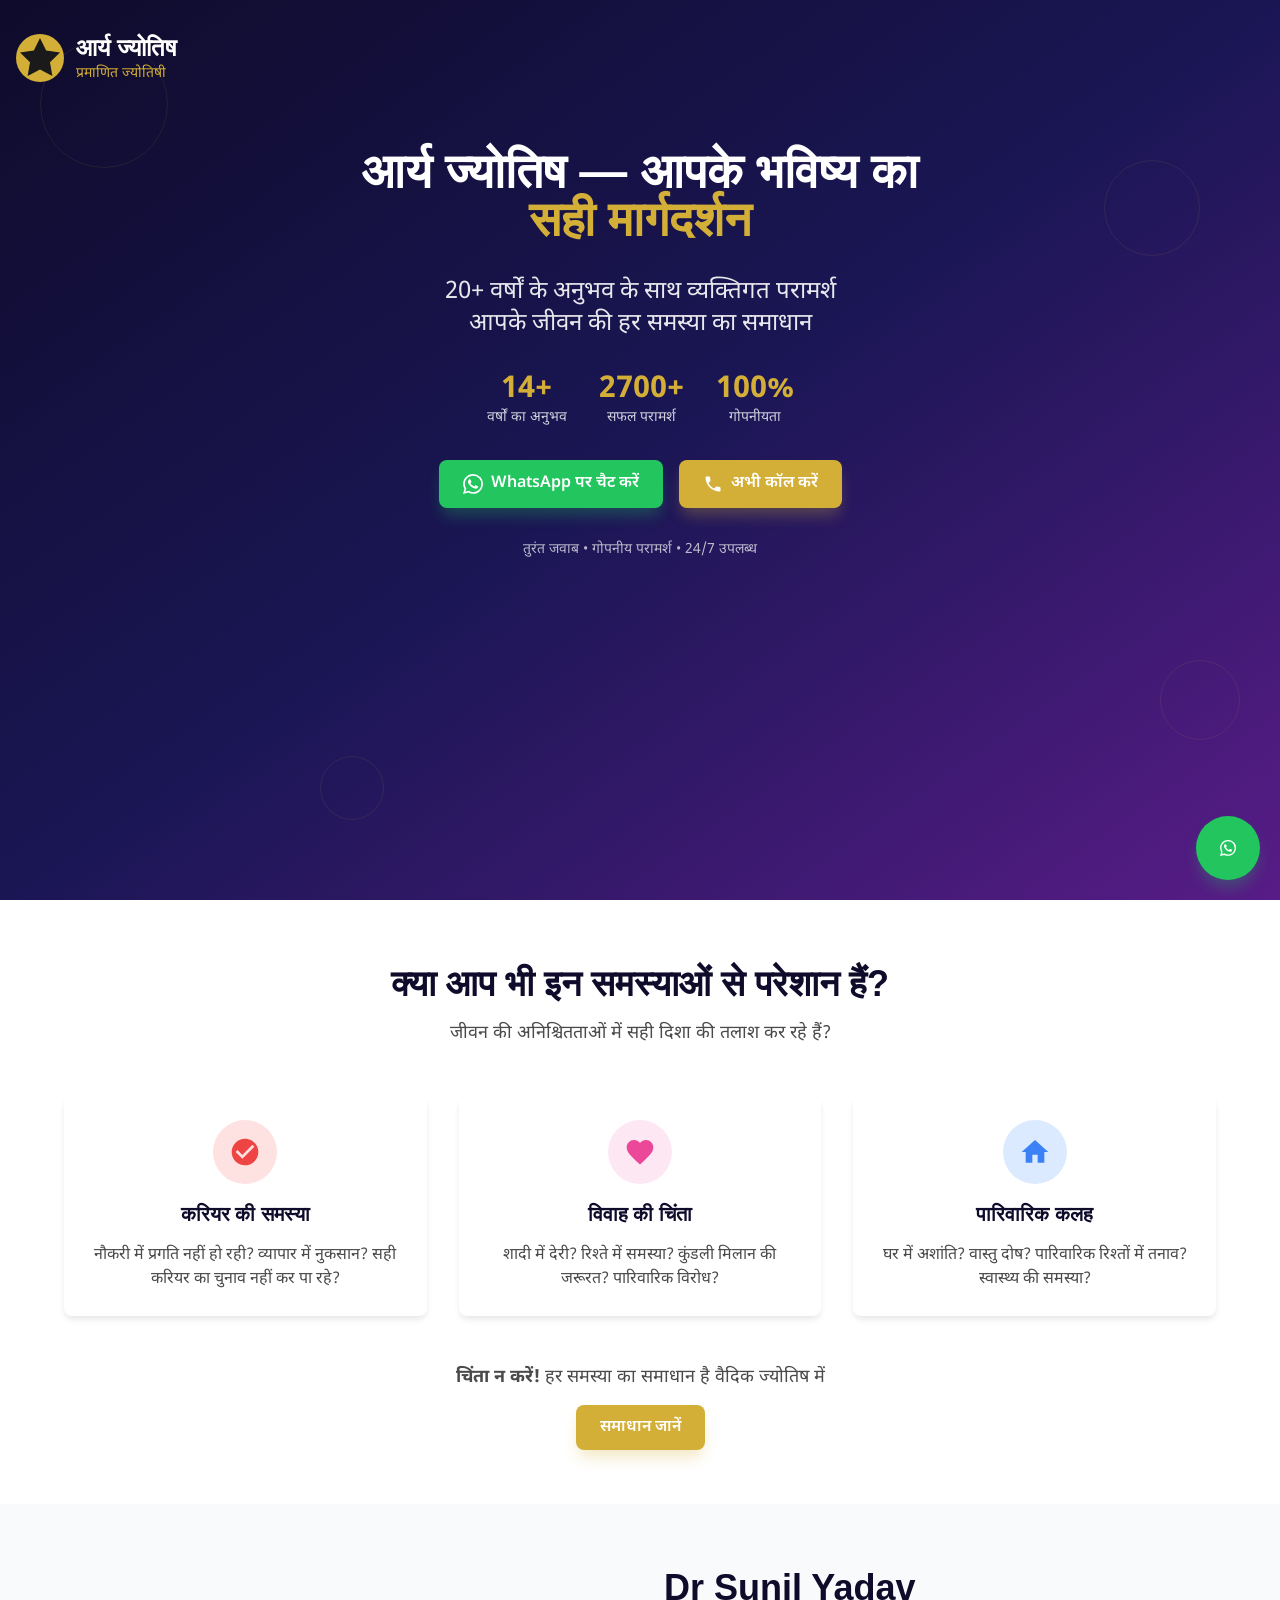
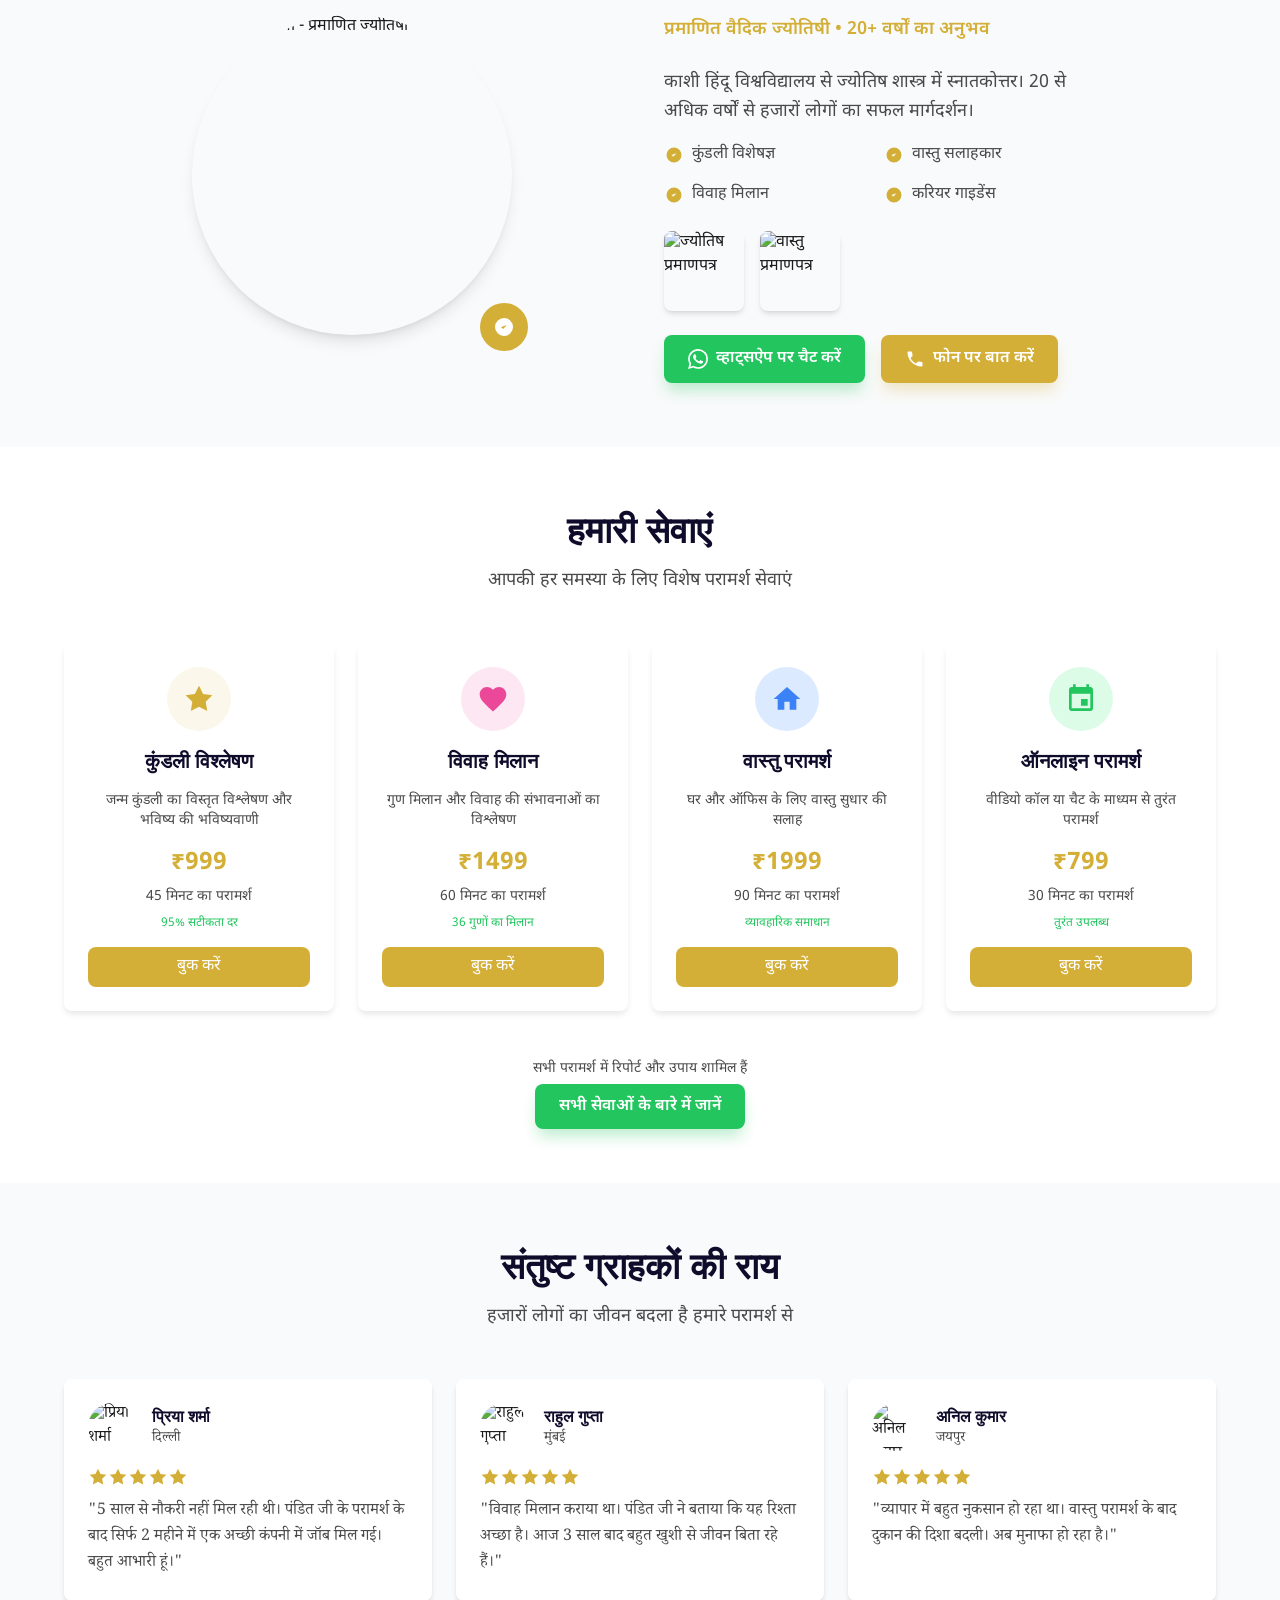
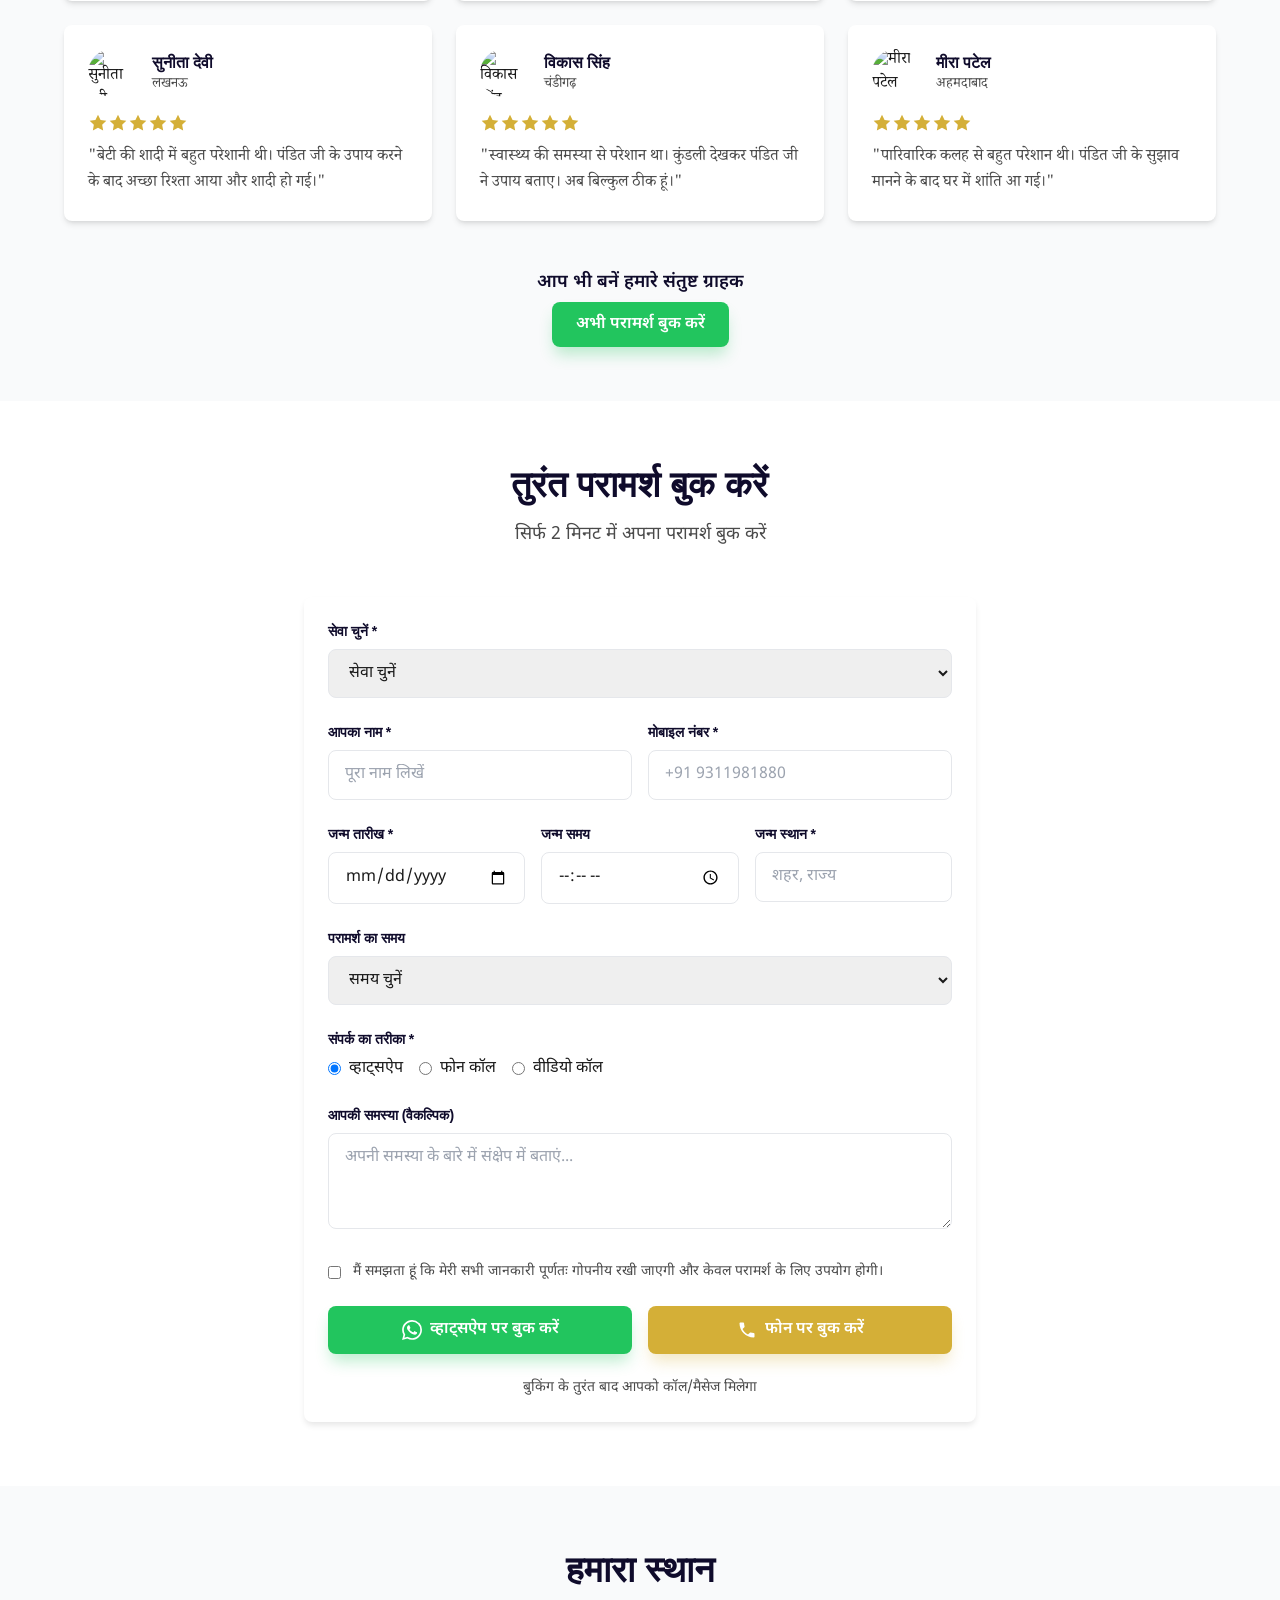
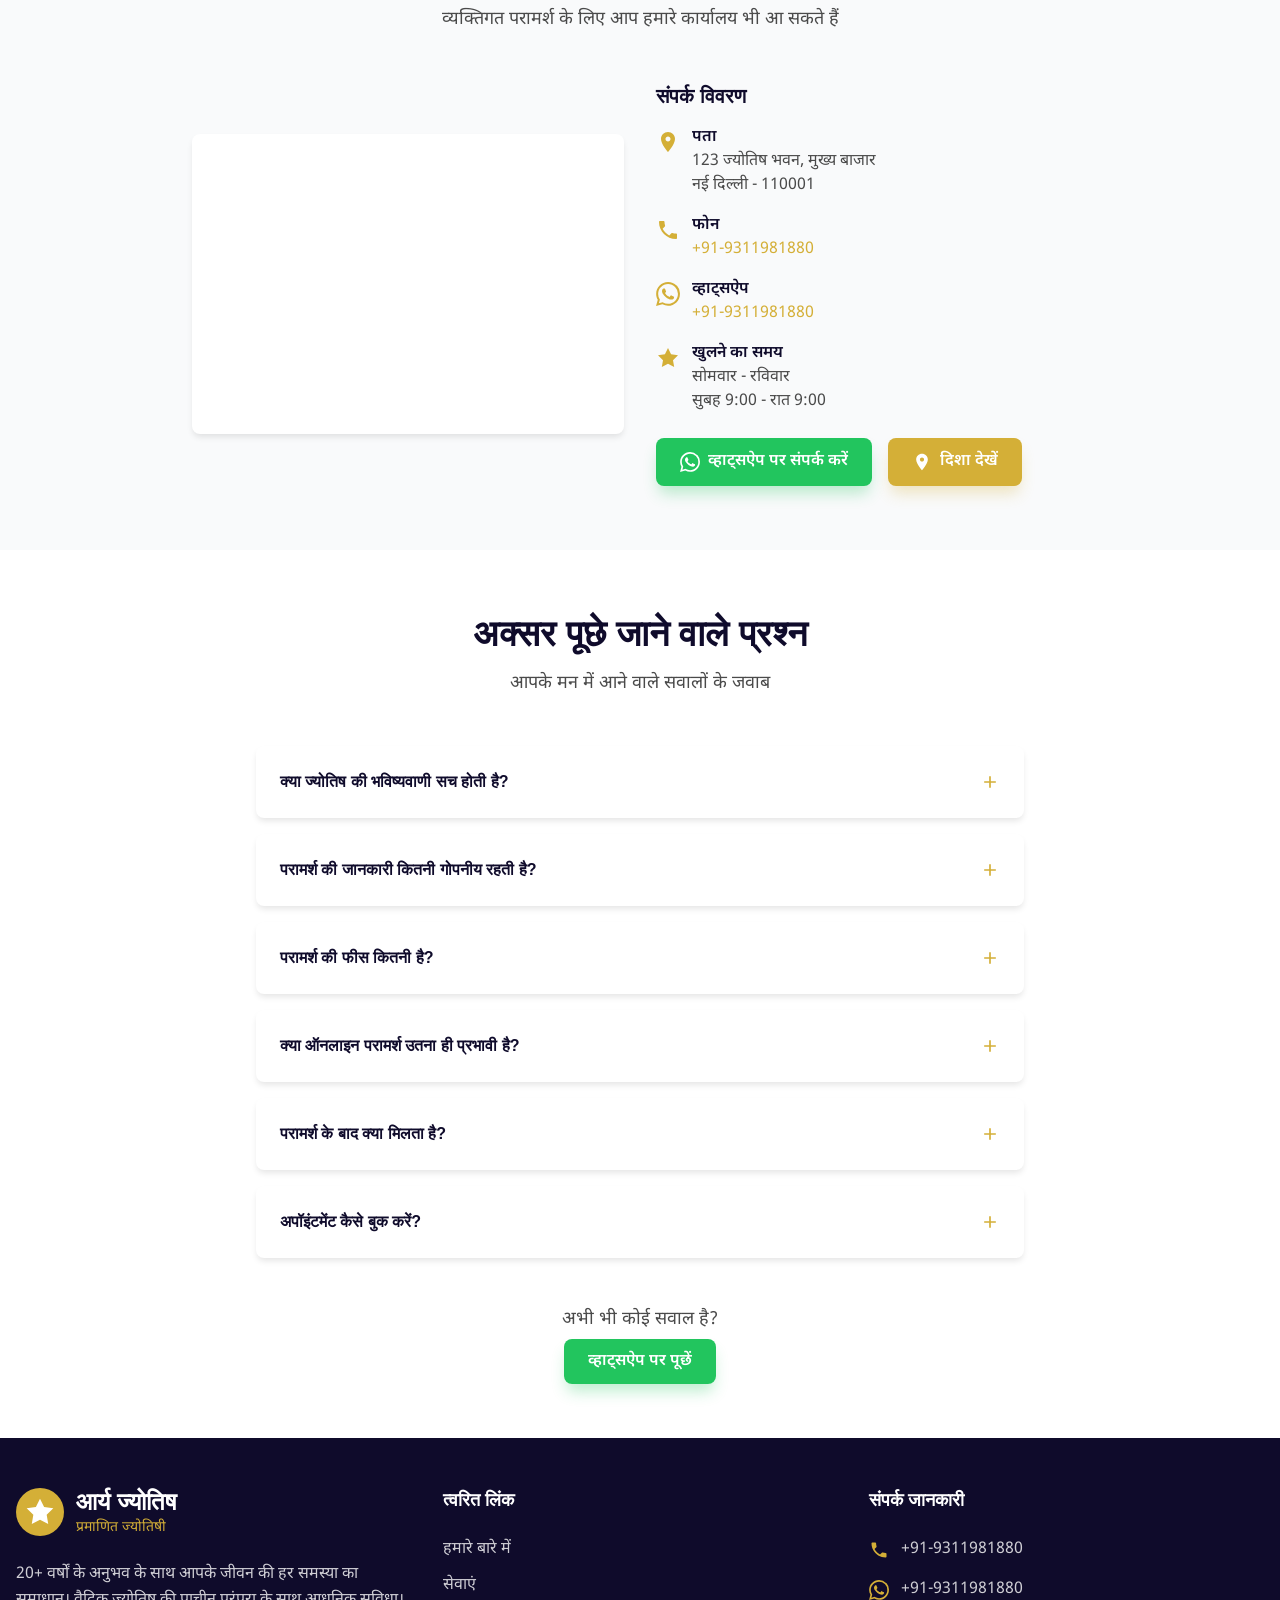
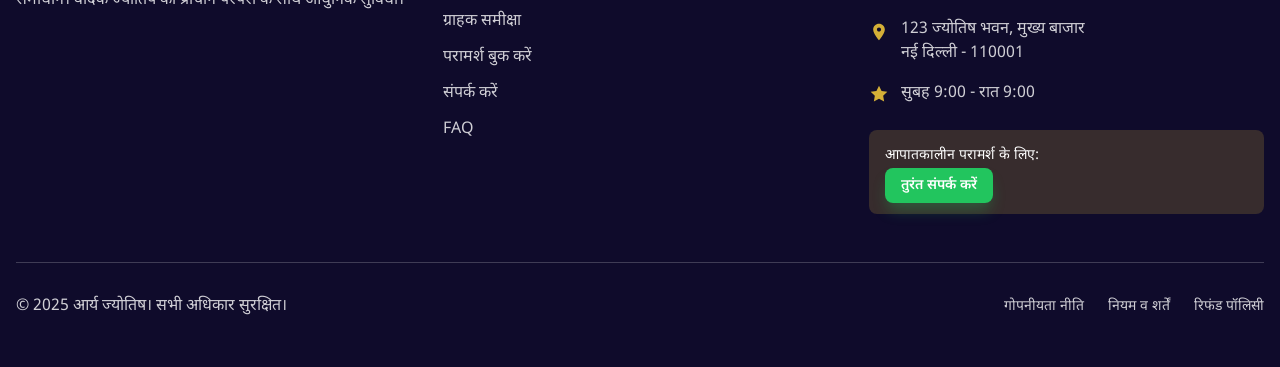
==== commit 5b078d54: "Update landing_page.html" ====
--- a/pages/landing_page.html
+++ b/pages/landing_page.html
@@ -1,19 +1,1230 @@
 <!DOCTYPE html>
-<html lang="en">
+<html lang="hi" dir="ltr">
 <head>
-    <meta charset="UTF-8">
-    <meta name="viewport" content="width=device-width, initial-scale=1.0">
-    <title>Landing Page</title>
-    <link rel="stylesheet" href="styles.css">
+    <meta charset="UTF-8" />
+    <meta name="viewport" content="width=device-width, initial-scale=1.0" />
+    <title>आर्य ज्योतिष — आपके भविष्य का उचित मार्गदर्शन | 8+ वर्षों का अनुभव</title>
+    <meta name="description" content="प्रमाणित ज्योतिषी से व्हाट्सऐप पर तुरंत परामर्श बुक करें। कुंडली विश्लेषण, विवाह मिलान, वास्तु परामर्श। 20+ वर्षों का अनुभव।" />
+    <meta name="keywords" content="ज्योतिष, कुंडली, विवाह मिलान, वास्तु, ऑनलाइन परामर्श, व्हाट्सऐप बुकिंग" />
+    <link rel="stylesheet" href="../css/main.css" />
+    <link rel="preconnect" href="https://fonts.googleapis.com" />
+    <link rel="preconnect" href="https://fonts.gstatic.com" crossorigin />
+    
+    <!-- JSON-LD Schema -->
+    <script type="application/ld+json">
+    {
+      "@context": "https://schema.org",
+      "@type": "LocalBusiness",
+      "name": "आर्य ज्योतिष",
+      "description": "प्रमाणित ज्योतिषी से व्यक्तिगत परामर्श",
+      "url": "https://aryajyotish.com",
+      "telephone": "+91-9289171316",
+      "address": {
+        "@type": "PostalAddress",
+        "streetAddress": "Yadav Market, Sector 5, Wave City, Ghaziabad, Uttar Pradesh",
+        "addressLocality": "Ghhaziabad",
+        "postalCode": "201002",
+        "addressCountry": "IN"
+      },
+      "openingHours": "Mo-Su 09:00-21:00",
+      "priceRange": "₹₹",
+      "aggregateRating": {
+        "@type": "AggregateRating",
+        "ratingValue": "4.8",
+        "reviewCount": "500"
+      }
+    }
+    </script>
+<script type="module" src="https://static.rocket.new/rocket-web.js?_cfg=https%3A%2F%2Faryajyoti6096back.builtwithrocket.new&_be=https%3A%2F%2Fapplication.rocket.new&_v=0.1.8"></script>
 </head>
-<body>
-    <div class="contact-info">
-        <p>Call us: <a href="tel:9289171316">9289171316</a></p>
-        <p>WhatsApp: <a href="https://wa.me/9289171316">9289171316</a></p>
+<body class="bg-background text-text-primary">
+    <!-- Sticky WhatsApp Button -->
+    <div class="sticky-whatsapp">
+        <a href="https://wa.me/919289171316?text=नमस्ते! मैं ज्योतिष परामर्श के लिए संपर्क कर रहा हूं।" class="btn-whatsapp rounded-full w-16 h-16 flex items-center justify-center shadow-whatsapp">
+            <svg class="w-8 h-8" fill="currentColor" viewBox="0 0 24 24">
+                <path d="M17.472 14.382c-.297-.149-1.758-.867-2.03-.967-.273-.099-.471-.148-.67.15-.197.297-.767.966-.94 1.164-.173.199-.347.223-.644.075-.297-.15-1.255-.463-2.39-1.475-.883-.788-1.48-1.761-1.653-2.059-.173-.297-.018-.458.13-.606.134-.133.298-.347.446-.52.149-.174.198-.298.298-.497.099-.198.05-.371-.025-.52-.075-.149-.669-1.612-.916-2.207-.242-.579-.487-.5-.669-.51-.173-.008-.371-.01-.57-.01-.198 0-.52.074-.792.372-.272.297-1.04 1.016-1.04 2.479 0 1.462 1.065 2.875 1.213 3.074.149.198 2.096 3.2 5.077 4.487.709.306 1.262.489 1.694.625.712.227 1.36.195 1.871.118.571-.085 1.758-.719 2.006-1.413.248-.694.248-1.289.173-1.413-.074-.124-.272-.198-.57-.347m-5.421 7.403h-.004a9.87 9.87 0 01-5.031-1.378l-.361-.214-3.741.982.998-3.648-.235-.374a9.86 9.86 0 01-1.51-5.26c.001-5.45 4.436-9.884 9.888-9.884 2.64 0 5.122 1.03 6.988 2.898a9.825 9.825 0 012.893 6.994c-.003 5.45-4.437 9.884-9.885 9.884m8.413-18.297A11.815 11.815 0 0012.05 0C5.495 0 .16 5.335.157 11.892c0 2.096.547 4.142 1.588 5.945L.057 24l6.305-1.654a11.882 11.882 0 005.683 1.448h.005c6.554 0 11.89-5.335 11.893-11.893A11.821 11.821 0 0020.885 3.488"/>
+            </svg>
+        </a>
     </div>
-    <div class="content">
-        <h1>Welcome to Arya Jyotish</h1>
-        <p>Your one-stop solution for all your needs!</p>
-    </div>
+
+    <!-- Hero Section -->
+    <section id="hero" class="min-h-screen bg-gradient-to-br from-primary via-primary-light to-purple-900 relative overflow-hidden">
+        <!-- Background Pattern -->
+        <div class="absolute inset-0 opacity-10">
+            <div class="absolute top-10 left-10 w-32 h-32 border border-accent rounded-full"></div>
+            <div class="absolute top-40 right-20 w-24 h-24 border border-accent rounded-full"></div>
+            <div class="absolute bottom-20 left-1/4 w-16 h-16 border border-accent rounded-full"></div>
+            <div class="absolute bottom-40 right-10 w-20 h-20 border border-accent rounded-full"></div>
+        </div>
+        
+        <div class="container mx-auto px-4 py-8 relative z-10">
+            <!-- Header -->
+            <header class="flex justify-between items-center mb-12">
+                <div class="flex items-center space-x-3">
+                    <div class="w-12 h-12 bg-accent rounded-full flex items-center justify-center">
+                        <svg class="" fill="currentColor" viewBox="0 0 24 24">
+                            <path d="M12 2l3.09 6.26L22 9.27l-5 4.87 1.18 6.88L12 17.77l-6.18 3.25L7 14.14 2 9.27l6.91-1.01L12 2z"/>
+                        </svg>
+                    </div>
+                    <div>
+                        <h1 class="text-2xl font-hindi text-white font-bold">&#x906;&#x930;&#x94d;&#x92f; &#x91c;&#x94d;&#x92f;&#x94b;&#x924;&#x93f;&#x937;</h1>
+                        <p class="text-accent text-sm">&#x92a;&#x94d;&#x930;&#x92e;&#x93e;&#x923;&#x93f;&#x924; &#x91c;&#x94d;&#x92f;&#x94b;&#x924;&#x93f;&#x937;&#x940;</p>
+                    </div>
+                </div>
+                <a href="tel:+919311981880" class="text-accent hover:text-accent-hover transition-colors">
+                    <svg class="" fill="currentColor" viewBox="0 0 24 24">
+                        <path d="M6.62 10.79c1.44 2.83 3.76 5.14 6.59 6.59l2.2-2.2c.27-.27.67-.36 1.02-.24 1.12.37 2.33.57 3.57.57.55 0 1 .45 1 1V20c0 .55-.45 1-1 1-9.39 0-17-7.61-17-17 0-.55.45-1 1-1h3.5c.55 0 1 .45 1 1 0 1.25.2 2.45.57 3.57.11.35.03.74-.25 1.02l-2.2 2.2z"/>
+                    </svg>
+                </a>
+            </header>
+
+            <!-- Hero Content -->
+            <div class="text-center text-white space-y-8 mt-16">
+                <h1 class="text-4xl md:text-5xl font-hindi font-bold leading-tight">
+                    &#x906;&#x930;&#x94d;&#x92f; &#x91c;&#x94d;&#x92f;&#x94b;&#x924;&#x93f;&#x937; &#x2014; &#x906;&#x92a;&#x915;&#x947; &#x92d;&#x935;&#x93f;&#x937;&#x94d;&#x92f; &#x915;&#x93e;<br />
+                    <span class="text-accent">&#x938;&#x939;&#x940; &#x92e;&#x93e;&#x930;&#x94d;&#x917;&#x926;&#x930;&#x94d;&#x936;&#x928;</span>
+                </h1>
+                
+                <p class="text-xl md:text-2xl font-hindi-body opacity-90 max-w-2xl mx-auto">
+                    20+ &#x935;&#x930;&#x94d;&#x937;&#x94b;&#x902; &#x915;&#x947; &#x905;&#x928;&#x941;&#x92d;&#x935; &#x915;&#x947; &#x938;&#x93e;&#x925; &#x935;&#x94d;&#x92f;&#x915;&#x94d;&#x924;&#x93f;&#x917;&#x924; &#x92a;&#x930;&#x93e;&#x92e;&#x930;&#x94d;&#x936;<br />
+                    &#x906;&#x92a;&#x915;&#x947; &#x91c;&#x940;&#x935;&#x928; &#x915;&#x940; &#x939;&#x930; &#x938;&#x92e;&#x938;&#x94d;&#x92f;&#x93e; &#x915;&#x93e; &#x938;&#x92e;&#x93e;&#x927;&#x93e;&#x928;
+                </p>
+
+                <!-- Trust Indicators -->
+                <div class="flex justify-center items-center space-x-8 my-8">
+                    <div class="text-center">
+                        <div class="text-3xl font-bold text-accent" id="experience-counter">20+</div>
+                        <div class="text-sm opacity-80">&#x935;&#x930;&#x94d;&#x937;&#x94b;&#x902; &#x915;&#x93e; &#x905;&#x928;&#x941;&#x92d;&#x935;</div>
+                    </div>
+                    <div class="text-center">
+                        <div class="text-3xl font-bold text-accent" id="consultation-counter">5000+</div>
+                        <div class="text-sm opacity-80">&#x938;&#x92b;&#x932; &#x92a;&#x930;&#x93e;&#x92e;&#x930;&#x94d;&#x936;</div>
+                    </div>
+                    <div class="text-center">
+                        <div class="text-3xl font-bold text-accent">100%</div>
+                        <div class="text-sm opacity-80">&#x917;&#x94b;&#x92a;&#x928;&#x940;&#x92f;&#x924;&#x93e;</div>
+                    </div>
+                </div>
+
+                <!-- CTA Buttons -->
+                <div class="flex flex-col sm:flex-row gap-4 justify-center items-center max-w-md mx-auto">
+                    <a href="https://wa.me/919311981880?text=&amp;#x928;&amp;#x92e;&amp;#x938;&amp;#x94d;&amp;#x924;&amp;#x947;! &amp;#x92e;&amp;#x948;&amp;#x902; &amp;#x91c;&amp;#x94d;&amp;#x92f;&amp;#x94b;&amp;#x924;&amp;#x93f;&amp;#x937; &amp;#x92a;&amp;#x930;&amp;#x93e;&amp;#x92e;&amp;#x930;&amp;#x94d;&amp;#x936; &amp;#x915;&amp;#x947; &amp;#x932;&amp;#x93f;&amp;#x90f; &amp;#x938;&amp;#x902;&amp;#x92a;&amp;#x930;&amp;#x94d;&amp;#x915; &amp;#x915;&amp;#x930; &amp;#x930;&amp;#x939;&amp;#x93e; &amp;#x939;&amp;#x942;&amp;#x902;&amp;#x964;" class="btn-whatsapp w-full sm:w-auto flex items-center justify-center space-x-2">
+                        <svg class="w-5 h-5" fill="currentColor" viewBox="0 0 24 24">
+                            <path d="M17.472 14.382c-.297-.149-1.758-.867-2.03-.967-.273-.099-.471-.148-.67.15-.197.297-.767.966-.94 1.164-.173.199-.347.223-.644.075-.297-.15-1.255-.463-2.39-1.475-.883-.788-1.48-1.761-1.653-2.059-.173-.297-.018-.458.13-.606.134-.133.298-.347.446-.52.149-.174.198-.298.298-.497.099-.198.05-.371-.025-.52-.075-.149-.669-1.612-.916-2.207-.242-.579-.487-.5-.669-.51-.173-.008-.371-.01-.57-.01-.198 0-.52.074-.792.372-.272.297-1.04 1.016-1.04 2.479 0 1.462 1.065 2.875 1.213 3.074.149.198 2.096 3.2 5.077 4.487.709.306 1.262.489 1.694.625.712.227 1.36.195 1.871.118.571-.085 1.758-.719 2.006-1.413.248-.694.248-1.289.173-1.413-.074-.124-.272-.198-.57-.347m-5.421 7.403h-.004a9.87 9.87 0 01-5.031-1.378l-.361-.214-3.741.982.998-3.648-.235-.374a9.86 9.86 0 01-1.51-5.26c.001-5.45 4.436-9.884 9.888-9.884 2.64 0 5.122 1.03 6.988 2.898a9.825 9.825 0 012.893 6.994c-.003 5.45-4.437 9.884-9.885 9.884m8.413-18.297A11.815 11.815 0 0012.05 0C5.495 0 .16 5.335.157 11.892c0 2.096.547 4.142 1.588 5.945L.057 24l6.305-1.654a11.882 11.882 0 005.683 1.448h.005c6.554 0 11.89-5.335 11.893-11.893A11.821 11.821 0 0020.885 3.488"/>
+                        </svg>
+                        <span class>WhatsApp &#x92a;&#x930; &#x91a;&#x948;&#x91f; &#x915;&#x930;&#x947;&#x902;</span>
+                    </a>
+                    <a href="tel:+919311981880" class="btn-primary w-full sm:w-auto flex items-center justify-center space-x-2">
+                        <svg class="w-5 h-5" fill="currentColor" viewBox="0 0 24 24">
+                            <path d="M6.62 10.79c1.44 2.83 3.76 5.14 6.59 6.59l2.2-2.2c.27-.27.67-.36 1.02-.24 1.12.37 2.33.57 3.57.57.55 0 1 .45 1 1V20c0 .55-.45 1-1 1-9.39 0-17-7.61-17-17 0-.55.45-1 1-1h3.5c.55 0 1 .45 1 1 0 1.25.2 2.45.57 3.57.11.35.03.74-.25 1.02l-2.2 2.2z"/>
+                        </svg>
+                        <span>&#x905;&#x92d;&#x940; &#x915;&#x949;&#x932; &#x915;&#x930;&#x947;&#x902;</span>
+                    </a>
+                </div>
+
+                <p class="text-sm opacity-70 mt-4">
+                    &#x924;&#x941;&#x930;&#x902;&#x924; &#x91c;&#x935;&#x93e;&#x92c; &#x2022; &#x917;&#x94b;&#x92a;&#x928;&#x940;&#x92f; &#x92a;&#x930;&#x93e;&#x92e;&#x930;&#x94d;&#x936; &#x2022; 24/7 &#x909;&#x92a;&#x932;&#x92c;&#x94d;&#x927;
+                </p>
+            </div>
+        </div>
+    </section>
+
+    <!-- Problem Agitation Section -->
+    <section id="problems" class="py-16 bg-white">
+        <div class="container mx-auto px-4">
+            <div class="text-center mb-12">
+                <h2 class="text-3xl md:text-4xl font-hindi font-bold text-primary mb-4">
+                    क्या आप भी इन समस्याओं से परेशान हैं?
+                </h2>
+                <p class="text-lg text-text-secondary font-hindi-body max-w-2xl mx-auto">
+                    जीवन की अनिश्चितताओं में सही दिशा की तलाश कर रहे हैं?
+                </p>
+            </div>
+
+            <div class="grid md:grid-cols-3 gap-8 max-w-6xl mx-auto">
+                <div class="card text-center space-y-4">
+                    <div class="w-16 h-16 bg-red-100 rounded-full flex items-center justify-center mx-auto">
+                        <svg class="w-8 h-8 text-red-500" fill="currentColor" viewBox="0 0 24 24">
+                            <path d="M12 2C6.48 2 2 6.48 2 12s4.48 10 10 10 10-4.48 10-10S17.52 2 12 2zm-2 15l-5-5 1.41-1.41L10 14.17l7.59-7.59L19 8l-9 9z"/>
+                        </svg>
+                    </div>
+                    <h3 class="text-xl font-hindi font-semibold text-primary">करियर की समस्या</h3>
+                    <p class="text-text-secondary font-hindi-body">
+                        नौकरी में प्रगति नहीं हो रही? व्यापार में नुकसान? सही करियर का चुनाव नहीं कर पा रहे?
+                    </p>
+                </div>
+
+                <div class="card text-center space-y-4">
+                    <div class="w-16 h-16 bg-pink-100 rounded-full flex items-center justify-center mx-auto">
+                        <svg class="w-8 h-8 text-pink-500" fill="currentColor" viewBox="0 0 24 24">
+                            <path d="M12 21.35l-1.45-1.32C5.4 15.36 2 12.28 2 8.5 2 5.42 4.42 3 7.5 3c1.74 0 3.41.81 4.5 2.09C13.09 3.81 14.76 3 16.5 3 19.58 3 22 5.42 22 8.5c0 3.78-3.4 6.86-8.55 11.54L12 21.35z"/>
+                        </svg>
+                    </div>
+                    <h3 class="text-xl font-hindi font-semibold text-primary">विवाह की चिंता</h3>
+                    <p class="text-text-secondary font-hindi-body">
+                        शादी में देरी? रिश्ते में समस्या? कुंडली मिलान की जरूरत? पारिवारिक विरोध?
+                    </p>
+                </div>
+
+                <div class="card text-center space-y-4">
+                    <div class="w-16 h-16 bg-blue-100 rounded-full flex items-center justify-center mx-auto">
+                        <svg class="w-8 h-8 text-blue-500" fill="currentColor" viewBox="0 0 24 24">
+                            <path d="M10 20v-6h4v6h5v-8h3L12 3 2 12h3v8z"/>
+                        </svg>
+                    </div>
+                    <h3 class="text-xl font-hindi font-semibold text-primary">पारिवारिक कलह</h3>
+                    <p class="text-text-secondary font-hindi-body">
+                        घर में अशांति? वास्तु दोष? पारिवारिक रिश्तों में तनाव? स्वास्थ्य की समस्या?
+                    </p>
+                </div>
+            </div>
+
+            <div class="text-center mt-12">
+                <p class="text-lg font-hindi-body text-text-secondary mb-6">
+                    <strong>चिंता न करें!</strong> हर समस्या का समाधान है वैदिक ज्योतिष में
+                </p>
+                <a href="#about" class="btn-primary">
+                    समाधान जानें
+                </a>
+            </div>
+        </div>
+    </section>
+
+    <!-- About Astrologer Section -->
+    <section id="about" class="py-16 bg-gray-50">
+        <div class="container mx-auto px-4">
+            <div class="max-w-4xl mx-auto">
+                <div class="grid md:grid-cols-2 gap-12 items-center">
+                    <div class="text-center md:text-left">
+                        <div class="relative inline-block">
+                            <img src="https://images.pexels.com/photos/8471887/pexels-photo-8471887.jpeg?auto=compress&amp;cs=tinysrgb&amp;w=400" alt="&#x92a;&#x902;&#x921;&#x93f;&#x924; &#x930;&#x93e;&#x91c; &#x936;&#x930;&#x94d;&#x92e;&#x93e; - &#x92a;&#x94d;&#x930;&#x92e;&#x93e;&#x923;&#x93f;&#x924; &#x91c;&#x94d;&#x92f;&#x94b;&#x924;&#x93f;&#x937;&#x940;" class="w-80 h-80 object-cover rounded-full shadow-lg mx-auto" loading="lazy" onerror="this.src=&apos;https://images.unsplash.com/photo-1584824486509-112e4181ff6b?q=80&amp;w=2940&amp;auto=format&amp;fit=crop&amp;ixlib=rb-4.0.3&amp;ixid=M3wxMjA3fDB8MHxwaG90by1wYWdlfHx8fGVufDB8fHx8fA%3D%3D&apos;; this.onerror=null;" />
+                            <div class="absolute -bottom-4 -right-4 bg-accent text-white p-3 rounded-full">
+                                <svg class="w-6 h-6" fill="currentColor" viewBox="0 0 24 24">
+                                    <path d="M9 12l2 2 4-4m6 2a9 9 0 11-18 0 9 9 0 0118 0z"/>
+                                </svg>
+                            </div>
+                        </div>
+                    </div>
+
+                    <div class="space-y-6">
+                        <div>
+                            <h2 class="text-3xl md:text-4xl font-hindi font-bold text-primary mb-2">Dr Sunil Yadav</h2>
+                            <p class="text-accent font-hindi-body text-lg font-semibold">
+                                प्रमाणित वैदिक ज्योतिषी • 20+ वर्षों का अनुभव
+                            </p>
+                        </div>
+
+                        <div class="space-y-4 font-hindi-body text-text-secondary">
+                            <p class="text-lg leading-relaxed">
+                                काशी हिंदू विश्वविद्यालय से ज्योतिष शास्त्र में स्नातकोत्तर। 
+                                20 से अधिक वर्षों से हजारों लोगों का सफल मार्गदर्शन।
+                            </p>
+                            
+                            <div class="grid grid-cols-2 gap-4">
+                                <div class="flex items-center space-x-2">
+                                    <svg class="w-5 h-5 text-accent" fill="currentColor" viewBox="0 0 24 24">
+                                        <path d="M9 12l2 2 4-4m6 2a9 9 0 11-18 0 9 9 0 0118 0z"/>
+                                    </svg>
+                                    <span>कुंडली विशेषज्ञ</span>
+                                </div>
+                                <div class="flex items-center space-x-2">
+                                    <svg class="w-5 h-5 text-accent" fill="currentColor" viewBox="0 0 24 24">
+                                        <path d="M9 12l2 2 4-4m6 2a9 9 0 11-18 0 9 9 0 0118 0z"/>
+                                    </svg>
+                                    <span>वास्तु सलाहकार</span>
+                                </div>
+                                <div class="flex items-center space-x-2">
+                                    <svg class="w-5 h-5 text-accent" fill="currentColor" viewBox="0 0 24 24">
+                                        <path d="M9 12l2 2 4-4m6 2a9 9 0 11-18 0 9 9 0 0118 0z"/>
+                                    </svg>
+                                    <span>विवाह मिलान</span>
+                                </div>
+                                <div class="flex items-center space-x-2">
+                                    <svg class="w-5 h-5 text-accent" fill="currentColor" viewBox="0 0 24 24">
+                                        <path d="M9 12l2 2 4-4m6 2a9 9 0 11-18 0 9 9 0 0118 0z"/>
+                                    </svg>
+                                    <span>करियर गाइडेंस</span>
+                                </div>
+                            </div>
+                        </div>
+
+                        <!-- Certificates -->
+                        <div class="flex space-x-4">
+                            <img src="https://images.pixabay.com/photos/2017/06/20/22/14/certificate-2424174_960_720.png" alt="ज्योतिष प्रमाणपत्र" class="w-20 h-20 object-cover rounded-lg shadow-md" loading="lazy" onerror="this.src='https://images.unsplash.com/photo-1584824486509-112e4181ff6b?q=80&w=2940&auto=format&fit=crop&ixlib=rb-4.0.3&ixid=M3wxMjA3fDB8MHxwaG90by1wYWdlfHx8fGVufDB8fHx8fA%3D%3D'; this.onerror=null;" />
+                            <img src="https://images.pixabay.com/photos/2016/12/27/21/03/award-1934719_960_720.png" alt="वास्तु प्रमाणपत्र" class="w-20 h-20 object-cover rounded-lg shadow-md" loading="lazy" onerror="this.src='https://images.unsplash.com/photo-1584824486509-112e4181ff6b?q=80&w=2940&auto=format&fit=crop&ixlib=rb-4.0.3&ixid=M3wxMjA3fDB8MHxwaG90by1wYWdlfHx8fGVufDB8fHx8fA%3D%3D'; this.onerror=null;" />
+                        </div>
+
+                        <div class="flex flex-col sm:flex-row gap-4">
+                            <a href="https://wa.me/919311981880?text=नमस्ते पंडित जी! मैं परामर्श के लिए संपर्क कर रहा हूं।" class="btn-whatsapp flex items-center justify-center space-x-2">
+                                <svg class="w-5 h-5" fill="currentColor" viewBox="0 0 24 24">
+                                    <path d="M17.472 14.382c-.297-.149-1.758-.867-2.03-.967-.273-.099-.471-.148-.67.15-.197.297-.767.966-.94 1.164-.173.199-.347.223-.644.075-.297-.15-1.255-.463-2.39-1.475-.883-.788-1.48-1.761-1.653-2.059-.173-.297-.018-.458.13-.606.134-.133.298-.347.446-.52.149-.174.198-.298.298-.497.099-.198.05-.371-.025-.52-.075-.149-.669-1.612-.916-2.207-.242-.579-.487-.5-.669-.51-.173-.008-.371-.01-.57-.01-.198 0-.52.074-.792.372-.272.297-1.04 1.016-1.04 2.479 0 1.462 1.065 2.875 1.213 3.074.149.198 2.096 3.2 5.077 4.487.709.306 1.262.489 1.694.625.712.227 1.36.195 1.871.118.571-.085 1.758-.719 2.006-1.413.248-.694.248-1.289.173-1.413-.074-.124-.272-.198-.57-.347m-5.421 7.403h-.004a9.87 9.87 0 01-5.031-1.378l-.361-.214-3.741.982.998-3.648-.235-.374a9.86 9.86 0 01-1.51-5.26c.001-5.45 4.436-9.884 9.888-9.884 2.64 0 5.122 1.03 6.988 2.898a9.825 9.825 0 012.893 6.994c-.003 5.45-4.437 9.884-9.885 9.884m8.413-18.297A11.815 11.815 0 0012.05 0C5.495 0 .16 5.335.157 11.892c0 2.096.547 4.142 1.588 5.945L.057 24l6.305-1.654a11.882 11.882 0 005.683 1.448h.005c6.554 0 11.89-5.335 11.893-11.893A11.821 11.821 0 0020.885 3.488"/>
+                                </svg>
+                                <span>व्हाट्सऐप पर चैट करें</span>
+                            </a>
+                            <a href="tel:+919311981880" class="btn-primary flex items-center justify-center space-x-2">
+                                <svg class="w-5 h-5" fill="currentColor" viewBox="0 0 24 24">
+                                    <path d="M6.62 10.79c1.44 2.83 3.76 5.14 6.59 6.59l2.2-2.2c.27-.27.67-.36 1.02-.24 1.12.37 2.33.57 3.57.57.55 0 1 .45 1 1V20c0 .55-.45 1-1 1-9.39 0-17-7.61-17-17 0-.55.45-1 1-1h3.5c.55 0 1 .45 1 1 0 1.25.2 2.45.57 3.57.11.35.03.74-.25 1.02l-2.2 2.2z"/>
+                                </svg>
+                                <span>फोन पर बात करें</span>
+                            </a>
+                        </div>
+                    </div>
+                </div>
+            </div>
+        </div>
+    </section>
+
+    <!-- Services Section -->
+    <section id="services" class="py-16 bg-white">
+        <div class="container mx-auto px-4">
+            <div class="text-center mb-12">
+                <h2 class="text-3xl md:text-4xl font-hindi font-bold text-primary mb-4">
+                    हमारी सेवाएं
+                </h2>
+                <p class="text-lg text-text-secondary font-hindi-body max-w-2xl mx-auto">
+                    आपकी हर समस्या के लिए विशेष परामर्श सेवाएं
+                </p>
+            </div>
+
+            <div class="grid md:grid-cols-2 lg:grid-cols-4 gap-6 max-w-6xl mx-auto">
+                <!-- Service 1: Kundali Analysis -->
+                <div class="card hover:shadow-lg transition-all duration-300 group cursor-pointer" onclick="bookService('कुंडली विश्लेषण')">
+                    <div class="text-center space-y-4">
+                        <div class="w-16 h-16 bg-accent bg-opacity-10 rounded-full flex items-center justify-center mx-auto group-hover:bg-accent group-hover:text-white transition-all duration-300">
+                            <svg class="w-8 h-8 text-accent group-hover:text-white" fill="currentColor" viewBox="0 0 24 24">
+                                <path d="M12 2l3.09 6.26L22 9.27l-5 4.87 1.18 6.88L12 17.77l-6.18 3.25L7 14.14 2 9.27l6.91-1.01L12 2z"/>
+                            </svg>
+                        </div>
+                        <h3 class="text-xl font-hindi font-semibold text-primary">कुंडली विश्लेषण</h3>
+                        <p class="text-text-secondary font-hindi-body text-sm">
+                            जन्म कुंडली का विस्तृत विश्लेषण और भविष्य की भविष्यवाणी
+                        </p>
+                        <div class="space-y-2">
+                            <div class="text-2xl font-bold text-accent">₹999</div>
+                            <div class="text-sm text-text-secondary">45 मिनट का परामर्श</div>
+                            <div class="text-xs text-success">95% सटीकता दर</div>
+                        </div>
+                        <button class="w-full bg-accent text-white py-2 px-4 rounded-lg hover:bg-accent-hover transition-colors">
+                            बुक करें
+                        </button>
+                    </div>
+                </div>
+
+                <!-- Service 2: Marriage Matching -->
+                <div class="card hover:shadow-lg transition-all duration-300 group cursor-pointer" onclick="bookService('विवाह मिलान')">
+                    <div class="text-center space-y-4">
+                        <div class="w-16 h-16 bg-pink-100 rounded-full flex items-center justify-center mx-auto group-hover:bg-pink-500 transition-all duration-300">
+                            <svg class="w-8 h-8 text-pink-500 group-hover:text-white" fill="currentColor" viewBox="0 0 24 24">
+                                <path d="M12 21.35l-1.45-1.32C5.4 15.36 2 12.28 2 8.5 2 5.42 4.42 3 7.5 3c1.74 0 3.41.81 4.5 2.09C13.09 3.81 14.76 3 16.5 3 19.58 3 22 5.42 22 8.5c0 3.78-3.4 6.86-8.55 11.54L12 21.35z"/>
+                            </svg>
+                        </div>
+                        <h3 class="text-xl font-hindi font-semibold text-primary">विवाह मिलान</h3>
+                        <p class="text-text-secondary font-hindi-body text-sm">
+                            गुण मिलान और विवाह की संभावनाओं का विश्लेषण
+                        </p>
+                        <div class="space-y-2">
+                            <div class="text-2xl font-bold text-accent">₹1499</div>
+                            <div class="text-sm text-text-secondary">60 मिनट का परामर्श</div>
+                            <div class="text-xs text-success">36 गुणों का मिलान</div>
+                        </div>
+                        <button class="w-full bg-accent text-white py-2 px-4 rounded-lg hover:bg-accent-hover transition-colors">
+                            बुक करें
+                        </button>
+                    </div>
+                </div>
+
+                <!-- Service 3: Vastu Consultation -->
+                <div class="card hover:shadow-lg transition-all duration-300 group cursor-pointer" onclick="bookService('वास्तु परामर्श')">
+                    <div class="text-center space-y-4">
+                        <div class="w-16 h-16 bg-blue-100 rounded-full flex items-center justify-center mx-auto group-hover:bg-blue-500 transition-all duration-300">
+                            <svg class="w-8 h-8 text-blue-500 group-hover:text-white" fill="currentColor" viewBox="0 0 24 24">
+                                <path d="M10 20v-6h4v6h5v-8h3L12 3 2 12h3v8z"/>
+                            </svg>
+                        </div>
+                        <h3 class="text-xl font-hindi font-semibold text-primary">वास्तु परामर्श</h3>
+                        <p class="text-text-secondary font-hindi-body text-sm">
+                            घर और ऑफिस के लिए वास्तु सुधार की सलाह
+                        </p>
+                        <div class="space-y-2">
+                            <div class="text-2xl font-bold text-accent">₹1999</div>
+                            <div class="text-sm text-text-secondary">90 मिनट का परामर्श</div>
+                            <div class="text-xs text-success">व्यावहारिक समाधान</div>
+                        </div>
+                        <button class="w-full bg-accent text-white py-2 px-4 rounded-lg hover:bg-accent-hover transition-colors">
+                            बुक करें
+                        </button>
+                    </div>
+                </div>
+
+                <!-- Service 4: Online Consultation -->
+                <div class="card hover:shadow-lg transition-all duration-300 group cursor-pointer" onclick="bookService('ऑनलाइन परामर्श')">
+                    <div class="text-center space-y-4">
+                        <div class="w-16 h-16 bg-green-100 rounded-full flex items-center justify-center mx-auto group-hover:bg-green-500 transition-all duration-300">
+                            <svg class="w-8 h-8 text-green-500 group-hover:text-white" fill="currentColor" viewBox="0 0 24 24">
+                                <path d="M17 12h-5v5h5v-5zM16 1v2H8V1H6v2H5c-1.11 0-1.99.9-1.99 2L3 19c0 1.1.89 2 2 2h14c1.1 0 2-.9 2-2V5c0-1.1-.9-2-2-2h-1V1h-2zm3 18H5V8h14v11z"/>
+                            </svg>
+                        </div>
+                        <h3 class="text-xl font-hindi font-semibold text-primary">ऑनलाइन परामर्श</h3>
+                        <p class="text-text-secondary font-hindi-body text-sm">
+                            वीडियो कॉल या चैट के माध्यम से तुरंत परामर्श
+                        </p>
+                        <div class="space-y-2">
+                            <div class="text-2xl font-bold text-accent">₹799</div>
+                            <div class="text-sm text-text-secondary">30 मिनट का परामर्श</div>
+                            <div class="text-xs text-success">तुरंत उपलब्ध</div>
+                        </div>
+                        <button class="w-full bg-accent text-white py-2 px-4 rounded-lg hover:bg-accent-hover transition-colors">
+                            बुक करें
+                        </button>
+                    </div>
+                </div>
+            </div>
+
+            <div class="text-center mt-12">
+                <p class="text-sm text-text-secondary font-hindi-body mb-4">
+                    सभी परामर्श में रिपोर्ट और उपाय शामिल हैं
+                </p>
+                <a href="https://wa.me/919311981880?text=नमस्ते! मैं सभी सेवाओं के बारे में जानना चाहता हूं।" class="btn-whatsapp">
+                    सभी सेवाओं के बारे में जानें
+                </a>
+            </div>
+        </div>
+    </section>
+
+    <!-- Testimonials Section -->
+    <section id="testimonials" class="py-16 bg-gray-50">
+        <div class="container mx-auto px-4">
+            <div class="text-center mb-12">
+                <h2 class="text-3xl md:text-4xl font-hindi font-bold text-primary mb-4">
+                    संतुष्ट ग्राहकों की राय
+                </h2>
+                <p class="text-lg text-text-secondary font-hindi-body max-w-2xl mx-auto">
+                    हजारों लोगों का जीवन बदला है हमारे परामर्श से
+                </p>
+            </div>
+
+            <div class="grid md:grid-cols-2 lg:grid-cols-3 gap-6 max-w-6xl mx-auto">
+                <!-- Testimonial 1 -->
+                <div class="testimonial">
+                    <div class="flex items-center space-x-4 mb-4">
+                        <img src="https://images.pexels.com/photos/1239291/pexels-photo-1239291.jpeg?auto=compress&cs=tinysrgb&w=100" alt="प्रिया शर्मा" class="w-12 h-12 rounded-full object-cover" loading="lazy" onerror="this.src='https://images.unsplash.com/photo-1584824486509-112e4181ff6b?q=80&w=2940&auto=format&fit=crop&ixlib=rb-4.0.3&ixid=M3wxMjA3fDB8MHxwaG90by1wYWdlfHx8fGVufDB8fHx8fA%3D%3D'; this.onerror=null;" />
+                        <div>
+                            <h4 class="font-hindi font-semibold text-primary">प्रिया शर्मा</h4>
+                            <p class="text-sm text-text-secondary">दिल्ली</p>
+                        </div>
+                    </div>
+                    <div class="flex text-accent mb-3">
+                        <svg class="w-5 h-5" fill="currentColor" viewBox="0 0 24 24">
+                            <path d="M12 2l3.09 6.26L22 9.27l-5 4.87 1.18 6.88L12 17.77l-6.18 3.25L7 14.14 2 9.27l6.91-1.01L12 2z"/>
+                        </svg>
+                        <svg class="w-5 h-5" fill="currentColor" viewBox="0 0 24 24">
+                            <path d="M12 2l3.09 6.26L22 9.27l-5 4.87 1.18 6.88L12 17.77l-6.18 3.25L7 14.14 2 9.27l6.91-1.01L12 2z"/>
+                        </svg>
+                        <svg class="w-5 h-5" fill="currentColor" viewBox="0 0 24 24">
+                            <path d="M12 2l3.09 6.26L22 9.27l-5 4.87 1.18 6.88L12 17.77l-6.18 3.25L7 14.14 2 9.27l6.91-1.01L12 2z"/>
+                        </svg>
+                        <svg class="w-5 h-5" fill="currentColor" viewBox="0 0 24 24">
+                            <path d="M12 2l3.09 6.26L22 9.27l-5 4.87 1.18 6.88L12 17.77l-6.18 3.25L7 14.14 2 9.27l6.91-1.01L12 2z"/>
+                        </svg>
+                        <svg class="w-5 h-5" fill="currentColor" viewBox="0 0 24 24">
+                            <path d="M12 2l3.09 6.26L22 9.27l-5 4.87 1.18 6.88L12 17.77l-6.18 3.25L7 14.14 2 9.27l6.91-1.01L12 2z"/>
+                        </svg>
+                    </div>
+                    <p class="font-hindi-accent text-text-secondary leading-relaxed">
+                        "5 साल से नौकरी नहीं मिल रही थी। पंडित जी के परामर्श के बाद सिर्फ 2 महीने में एक अच्छी कंपनी में जॉब मिल गई। बहुत आभारी हूं।"
+                    </p>
+                </div>
+
+                <!-- Testimonial 2 -->
+                <div class="testimonial">
+                    <div class="flex items-center space-x-4 mb-4">
+                        <img src="https://images.pexels.com/photos/2379004/pexels-photo-2379004.jpeg?auto=compress&cs=tinysrgb&w=100" alt="राहुल गुप्ता" class="w-12 h-12 rounded-full object-cover" loading="lazy" onerror="this.src='https://images.unsplash.com/photo-1584824486509-112e4181ff6b?q=80&w=2940&auto=format&fit=crop&ixlib=rb-4.0.3&ixid=M3wxMjA3fDB8MHxwaG90by1wYWdlfHx8fGVufDB8fHx8fA%3D%3D'; this.onerror=null;" />
+                        <div>
+                            <h4 class="font-hindi font-semibold text-primary">राहुल गुप्ता</h4>
+                            <p class="text-sm text-text-secondary">मुंबई</p>
+                        </div>
+                    </div>
+                    <div class="flex text-accent mb-3">
+                        <svg class="w-5 h-5" fill="currentColor" viewBox="0 0 24 24">
+                            <path d="M12 2l3.09 6.26L22 9.27l-5 4.87 1.18 6.88L12 17.77l-6.18 3.25L7 14.14 2 9.27l6.91-1.01L12 2z"/>
+                        </svg>
+                        <svg class="w-5 h-5" fill="currentColor" viewBox="0 0 24 24">
+                            <path d="M12 2l3.09 6.26L22 9.27l-5 4.87 1.18 6.88L12 17.77l-6.18 3.25L7 14.14 2 9.27l6.91-1.01L12 2z"/>
+                        </svg>
+                        <svg class="w-5 h-5" fill="currentColor" viewBox="0 0 24 24">
+                            <path d="M12 2l3.09 6.26L22 9.27l-5 4.87 1.18 6.88L12 17.77l-6.18 3.25L7 14.14 2 9.27l6.91-1.01L12 2z"/>
+                        </svg>
+                        <svg class="w-5 h-5" fill="currentColor" viewBox="0 0 24 24">
+                            <path d="M12 2l3.09 6.26L22 9.27l-5 4.87 1.18 6.88L12 17.77l-6.18 3.25L7 14.14 2 9.27l6.91-1.01L12 2z"/>
+                        </svg>
+                        <svg class="w-5 h-5" fill="currentColor" viewBox="0 0 24 24">
+                            <path d="M12 2l3.09 6.26L22 9.27l-5 4.87 1.18 6.88L12 17.77l-6.18 3.25L7 14.14 2 9.27l6.91-1.01L12 2z"/>
+                        </svg>
+                    </div>
+                    <p class="font-hindi-accent text-text-secondary leading-relaxed">
+                        "विवाह मिलान कराया था। पंडित जी ने बताया कि यह रिश्ता अच्छा है। आज 3 साल बाद बहुत खुशी से जीवन बिता रहे हैं।"
+                    </p>
+                </div>
+
+                <!-- Testimonial 3 -->
+                <div class="testimonial">
+                    <div class="flex items-center space-x-4 mb-4">
+                        <img src="https://images.pixabay.com/photos/2016/11/21/12/42/beard-1845166_960_720.jpg" alt="अनिल कुमार" class="w-12 h-12 rounded-full object-cover" loading="lazy" onerror="this.src='https://images.unsplash.com/photo-1584824486509-112e4181ff6b?q=80&w=2940&auto=format&fit=crop&ixlib=rb-4.0.3&ixid=M3wxMjA3fDB8MHxwaG90by1wYWdlfHx8fGVufDB8fHx8fA%3D%3D'; this.onerror=null;" />
+                        <div>
+                            <h4 class="font-hindi font-semibold text-primary">अनिल कुमार</h4>
+                            <p class="text-sm text-text-secondary">जयपुर</p>
+                        </div>
+                    </div>
+                    <div class="flex text-accent mb-3">
+                        <svg class="w-5 h-5" fill="currentColor" viewBox="0 0 24 24">
+                            <path d="M12 2l3.09 6.26L22 9.27l-5 4.87 1.18 6.88L12 17.77l-6.18 3.25L7 14.14 2 9.27l6.91-1.01L12 2z"/>
+                        </svg>
+                        <svg class="w-5 h-5" fill="currentColor" viewBox="0 0 24 24">
+                            <path d="M12 2l3.09 6.26L22 9.27l-5 4.87 1.18 6.88L12 17.77l-6.18 3.25L7 14.14 2 9.27l6.91-1.01L12 2z"/>
+                        </svg>
+                        <svg class="w-5 h-5" fill="currentColor" viewBox="0 0 24 24">
+                            <path d="M12 2l3.09 6.26L22 9.27l-5 4.87 1.18 6.88L12 17.77l-6.18 3.25L7 14.14 2 9.27l6.91-1.01L12 2z"/>
+                        </svg>
+                        <svg class="w-5 h-5" fill="currentColor" viewBox="0 0 24 24">
+                            <path d="M12 2l3.09 6.26L22 9.27l-5 4.87 1.18 6.88L12 17.77l-6.18 3.25L7 14.14 2 9.27l6.91-1.01L12 2z"/>
+                        </svg>
+                        <svg class="w-5 h-5" fill="currentColor" viewBox="0 0 24 24">
+                            <path d="M12 2l3.09 6.26L22 9.27l-5 4.87 1.18 6.88L12 17.77l-6.18 3.25L7 14.14 2 9.27l6.91-1.01L12 2z"/>
+                        </svg>
+                    </div>
+                    <p class="font-hindi-accent text-text-secondary leading-relaxed">
+                        "व्यापार में बहुत नुकसान हो रहा था। वास्तु परामर्श के बाद दुकान की दिशा बदली। अब मुनाफा हो रहा है।"
+                    </p>
+                </div>
+
+                <!-- Testimonial 4 -->
+                <div class="testimonial">
+                    <div class="flex items-center space-x-4 mb-4">
+                        <img src="https://images.unsplash.com/photo-1494790108755-2616b612b786?auto=format&fit=crop&w=100&q=80" alt="सुनीता देवी" class="w-12 h-12 rounded-full object-cover" loading="lazy" onerror="this.src='https://images.unsplash.com/photo-1584824486509-112e4181ff6b?q=80&w=2940&auto=format&fit=crop&ixlib=rb-4.0.3&ixid=M3wxMjA3fDB8MHxwaG90by1wYWdlfHx8fGVufDB8fHx8fA%3D%3D'; this.onerror=null;" />
+                        <div>
+                            <h4 class="font-hindi font-semibold text-primary">सुनीता देवी</h4>
+                            <p class="text-sm text-text-secondary">लखनऊ</p>
+                        </div>
+                    </div>
+                    <div class="flex text-accent mb-3">
+                        <svg class="w-5 h-5" fill="currentColor" viewBox="0 0 24 24">
+                            <path d="M12 2l3.09 6.26L22 9.27l-5 4.87 1.18 6.88L12 17.77l-6.18 3.25L7 14.14 2 9.27l6.91-1.01L12 2z"/>
+                        </svg>
+                        <svg class="w-5 h-5" fill="currentColor" viewBox="0 0 24 24">
+                            <path d="M12 2l3.09 6.26L22 9.27l-5 4.87 1.18 6.88L12 17.77l-6.18 3.25L7 14.14 2 9.27l6.91-1.01L12 2z"/>
+                        </svg>
+                        <svg class="w-5 h-5" fill="currentColor" viewBox="0 0 24 24">
+                            <path d="M12 2l3.09 6.26L22 9.27l-5 4.87 1.18 6.88L12 17.77l-6.18 3.25L7 14.14 2 9.27l6.91-1.01L12 2z"/>
+                        </svg>
+                        <svg class="w-5 h-5" fill="currentColor" viewBox="0 0 24 24">
+                            <path d="M12 2l3.09 6.26L22 9.27l-5 4.87 1.18 6.88L12 17.77l-6.18 3.25L7 14.14 2 9.27l6.91-1.01L12 2z"/>
+                        </svg>
+                        <svg class="w-5 h-5" fill="currentColor" viewBox="0 0 24 24">
+                            <path d="M12 2l3.09 6.26L22 9.27l-5 4.87 1.18 6.88L12 17.77l-6.18 3.25L7 14.14 2 9.27l6.91-1.01L12 2z"/>
+                        </svg>
+                    </div>
+                    <p class="font-hindi-accent text-text-secondary leading-relaxed">
+                        "बेटी की शादी में बहुत परेशानी थी। पंडित जी के उपाय करने के बाद अच्छा रिश्ता आया और शादी हो गई।"
+                    </p>
+                </div>
+
+                <!-- Testimonial 5 -->
+                <div class="testimonial">
+                    <div class="flex items-center space-x-4 mb-4">
+                        <img src="https://images.pixabay.com/photos/2016/11/18/19/07/happy-1836445_960_720.jpg" alt="विकास सिंह" class="w-12 h-12 rounded-full object-cover" loading="lazy" onerror="this.src='https://images.unsplash.com/photo-1584824486509-112e4181ff6b?q=80&w=2940&auto=format&fit=crop&ixlib=rb-4.0.3&ixid=M3wxMjA3fDB8MHxwaG90by1wYWdlfHx8fGVufDB8fHx8fA%3D%3D'; this.onerror=null;" />
+                        <div>
+                            <h4 class="font-hindi font-semibold text-primary">विकास सिंह</h4>
+                            <p class="text-sm text-text-secondary">चंडीगढ़</p>
+                        </div>
+                    </div>
+                    <div class="flex text-accent mb-3">
+                        <svg class="w-5 h-5" fill="currentColor" viewBox="0 0 24 24">
+                            <path d="M12 2l3.09 6.26L22 9.27l-5 4.87 1.18 6.88L12 17.77l-6.18 3.25L7 14.14 2 9.27l6.91-1.01L12 2z"/>
+                        </svg>
+                        <svg class="w-5 h-5" fill="currentColor" viewBox="0 0 24 24">
+                            <path d="M12 2l3.09 6.26L22 9.27l-5 4.87 1.18 6.88L12 17.77l-6.18 3.25L7 14.14 2 9.27l6.91-1.01L12 2z"/>
+                        </svg>
+                        <svg class="w-5 h-5" fill="currentColor" viewBox="0 0 24 24">
+                            <path d="M12 2l3.09 6.26L22 9.27l-5 4.87 1.18 6.88L12 17.77l-6.18 3.25L7 14.14 2 9.27l6.91-1.01L12 2z"/>
+                        </svg>
+                        <svg class="w-5 h-5" fill="currentColor" viewBox="0 0 24 24">
+                            <path d="M12 2l3.09 6.26L22 9.27l-5 4.87 1.18 6.88L12 17.77l-6.18 3.25L7 14.14 2 9.27l6.91-1.01L12 2z"/>
+                        </svg>
+                        <svg class="w-5 h-5" fill="currentColor" viewBox="0 0 24 24">
+                            <path d="M12 2l3.09 6.26L22 9.27l-5 4.87 1.18 6.88L12 17.77l-6.18 3.25L7 14.14 2 9.27l6.91-1.01L12 2z"/>
+                        </svg>
+                    </div>
+                    <p class="font-hindi-accent text-text-secondary leading-relaxed">
+                        "स्वास्थ्य की समस्या से परेशान था। कुंडली देखकर पंडित जी ने उपाय बताए। अब बिल्कुल ठीक हूं।"
+                    </p>
+                </div>
+
+                <!-- Testimonial 6 -->
+                <div class="testimonial">
+                    <div class="flex items-center space-x-4 mb-4">
+                        <img src="https://images.unsplash.com/photo-1438761681033-6461ffad8d80?auto=format&fit=crop&w=100&q=80" alt="मीरा पटेल" class="w-12 h-12 rounded-full object-cover" loading="lazy" onerror="this.src='https://images.unsplash.com/photo-1584824486509-112e4181ff6b?q=80&w=2940&auto=format&fit=crop&ixlib=rb-4.0.3&ixid=M3wxMjA3fDB8MHxwaG90by1wYWdlfHx8fGVufDB8fHx8fA%3D%3D'; this.onerror=null;" />
+                        <div>
+                            <h4 class="font-hindi font-semibold text-primary">मीरा पटेल</h4>
+                            <p class="text-sm text-text-secondary">अहमदाबाद</p>
+                        </div>
+                    </div>
+                    <div class="flex text-accent mb-3">
+                        <svg class="w-5 h-5" fill="currentColor" viewBox="0 0 24 24">
+                            <path d="M12 2l3.09 6.26L22 9.27l-5 4.87 1.18 6.88L12 17.77l-6.18 3.25L7 14.14 2 9.27l6.91-1.01L12 2z"/>
+                        </svg>
+                        <svg class="w-5 h-5" fill="currentColor" viewBox="0 0 24 24">
+                            <path d="M12 2l3.09 6.26L22 9.27l-5 4.87 1.18 6.88L12 17.77l-6.18 3.25L7 14.14 2 9.27l6.91-1.01L12 2z"/>
+                        </svg>
+                        <svg class="w-5 h-5" fill="currentColor" viewBox="0 0 24 24">
+                            <path d="M12 2l3.09 6.26L22 9.27l-5 4.87 1.18 6.88L12 17.77l-6.18 3.25L7 14.14 2 9.27l6.91-1.01L12 2z"/>
+                        </svg>
+                        <svg class="w-5 h-5" fill="currentColor" viewBox="0 0 24 24">
+                            <path d="M12 2l3.09 6.26L22 9.27l-5 4.87 1.18 6.88L12 17.77l-6.18 3.25L7 14.14 2 9.27l6.91-1.01L12 2z"/>
+                        </svg>
+                        <svg class="w-5 h-5" fill="currentColor" viewBox="0 0 24 24">
+                            <path d="M12 2l3.09 6.26L22 9.27l-5 4.87 1.18 6.88L12 17.77l-6.18 3.25L7 14.14 2 9.27l6.91-1.01L12 2z"/>
+                        </svg>
+                    </div>
+                    <p class="font-hindi-accent text-text-secondary leading-relaxed">
+                        "पारिवारिक कलह से बहुत परेशान थी। पंडित जी के सुझाव मानने के बाद घर में शांति आ गई।"
+                    </p>
+                </div>
+            </div>
+
+            <div class="text-center mt-12">
+                <p class="text-lg font-hindi-body text-primary font-semibold mb-4">
+                    आप भी बनें हमारे संतुष्ट ग्राहक
+                </p>
+                <a href="https://wa.me/919311981880?text=नमस्ते! मैं परामर्श बुक करना चाहता हूं।" class="btn-whatsapp">
+                    अभी परामर्श बुक करें
+                </a>
+            </div>
+        </div>
+    </section>
+
+    <!-- Booking Form Section -->
+    <section id="booking" class="py-16 bg-white">
+        <div class="container mx-auto px-4">
+            <div class="max-w-2xl mx-auto">
+                <div class="text-center mb-12">
+                    <h2 class="text-3xl md:text-4xl font-hindi font-bold text-primary mb-4">
+                        तुरंत परामर्श बुक करें
+                    </h2>
+                    <p class="text-lg text-text-secondary font-hindi-body">
+                        सिर्फ 2 मिनट में अपना परामर्श बुक करें
+                    </p>
+                </div>
+
+                <div class="card">
+                    <form id="bookingForm" class="space-y-6">
+                        <!-- Service Selection -->
+                        <div>
+                            <label class="block text-sm font-hindi font-semibold text-primary mb-2">
+                                सेवा चुनें *
+                            </label>
+                            <select id="serviceSelect" class="form-input w-full" required>
+                                <option value>सेवा चुनें</option>
+                                <option value="कुंडली विश्लेषण" data-price="999" data-duration="45">कुंडली विश्लेषण - ₹999 (45 मिनट)</option>
+                                <option value="विवाह मिलान" data-price="1499" data-duration="60">विवाह मिलान - ₹1499 (60 मिनट)</option>
+                                <option value="वास्तु परामर्श" data-price="1999" data-duration="90">वास्तु परामर्श - ₹1999 (90 मिनट)</option>
+                                <option value="ऑनलाइन परामर्श" data-price="799" data-duration="30">ऑनलाइन परामर्श - ₹799 (30 मिनट)</option>
+                            </select>
+                        </div>
+
+                        <!-- Price Display -->
+                        <div id="priceDisplay" class="hidden bg-accent bg-opacity-10 p-4 rounded-lg">
+                            <div class="flex justify-between items-center">
+                                <span class="font-hindi-body text-primary">कुल राशि:</span>
+                                <span id="totalPrice" class="text-2xl font-bold text-accent">₹0</span>
+                            </div>
+                            <div class="text-sm text-text-secondary mt-1">
+                                <span id="sessionDuration">0</span> मिनट का परामर्श
+                            </div>
+                        </div>
+
+                        <!-- Personal Information -->
+                        <div class="grid md:grid-cols-2 gap-4">
+                            <div>
+                                <label class="block text-sm font-hindi font-semibold text-primary mb-2">
+                                    आपका नाम *
+                                </label>
+                                <input type="text" id="customerName" class="form-input w-full" placeholder="पूरा नाम लिखें" required />
+                            </div>
+                            <div>
+                                <label class="block text-sm font-hindi font-semibold text-primary mb-2">
+                                    मोबाइल नंबर *
+                                </label>
+                                <input type="tel" id="customerPhone" class="form-input w-full" placeholder="+91 9311981880" required />
+                            </div>
+                        </div>
+
+                        <!-- Birth Details -->
+                        <div class="grid md:grid-cols-3 gap-4">
+                            <div>
+                                <label class="block text-sm font-hindi font-semibold text-primary mb-2">
+                                    जन्म तारीख *
+                                </label>
+                                <input type="date" id="birthDate" class="form-input w-full" required />
+                            </div>
+                            <div>
+                                <label class="block text-sm font-hindi font-semibold text-primary mb-2">
+                                    जन्म समय
+                                </label>
+                                <input type="time" id="birthTime" class="form-input w-full" />
+                            </div>
+                            <div>
+                                <label class="block text-sm font-hindi font-semibold text-primary mb-2">
+                                    जन्म स्थान *
+                                </label>
+                                <input type="text" id="birthPlace" class="form-input w-full" placeholder="शहर, राज्य" required />
+                            </div>
+                        </div>
+
+                        <!-- Preferred Time -->
+                        <div>
+                            <label class="block text-sm font-hindi font-semibold text-primary mb-2">
+                                परामर्श का समय
+                            </label>
+                            <select id="preferredTime" class="form-input w-full">
+                                <option value>समय चुनें</option>
+                                <option value="सुबह 9-12">सुबह 9:00 - 12:00</option>
+                                <option value="दोपहर 12-3">दोपहर 12:00 - 3:00</option>
+                                <option value="शाम 3-6">शाम 3:00 - 6:00</option>
+                                <option value="रात 6-9">रात 6:00 - 9:00</option>
+                                <option value="तुरंत">अभी तुरंत</option>
+                            </select>
+                        </div>
+
+                        <!-- Communication Method -->
+                        <div>
+                            <label class="block text-sm font-hindi font-semibold text-primary mb-2">
+                                संपर्क का तरीका *
+                            </label>
+                            <div class="flex space-x-4">
+                                <label class="flex items-center">
+                                    <input type="radio" name="contactMethod" value="whatsapp" class="mr-2" checked />
+                                    <span class="font-hindi-body">व्हाट्सऐप</span>
+                                </label>
+                                <label class="flex items-center">
+                                    <input type="radio" name="contactMethod" value="phone" class="mr-2" />
+                                    <span class="font-hindi-body">फोन कॉल</span>
+                                </label>
+                                <label class="flex items-center">
+                                    <input type="radio" name="contactMethod" value="video" class="mr-2" />
+                                    <span class="font-hindi-body">वीडियो कॉल</span>
+                                </label>
+                            </div>
+                        </div>
+
+                        <!-- Problem Description -->
+                        <div>
+                            <label class="block text-sm font-hindi font-semibold text-primary mb-2">
+                                आपकी समस्या (वैकल्पिक)
+                            </label>
+                            <textarea id="problemDescription" class="form-input w-full h-24" placeholder="अपनी समस्या के बारे में संक्षेप में बताएं..."></textarea>
+                        </div>
+
+                        <!-- Privacy Checkbox -->
+                        <div class="flex items-start space-x-3">
+                            <input type="checkbox" id="privacyConsent" class="mt-1" required />
+                            <label for="privacyConsent" class="text-sm font-hindi-body text-text-secondary">
+                                मैं समझता हूं कि मेरी सभी जानकारी पूर्णतः गोपनीय रखी जाएगी और केवल परामर्श के लिए उपयोग होगी।
+                            </label>
+                        </div>
+
+                        <!-- Submit Buttons -->
+                        <div class="flex flex-col sm:flex-row gap-4">
+                            <button type="submit" class="btn-whatsapp flex-1 flex items-center justify-center space-x-2">
+                                <svg class="w-5 h-5" fill="currentColor" viewBox="0 0 24 24">
+                                    <path d="M17.472 14.382c-.297-.149-1.758-.867-2.03-.967-.273-.099-.471-.148-.67.15-.197.297-.767.966-.94 1.164-.173.199-.347.223-.644.075-.297-.15-1.255-.463-2.39-1.475-.883-.788-1.48-1.761-1.653-2.059-.173-.297-.018-.458.13-.606.134-.133.298-.347.446-.52.149-.174.198-.298.298-.497.099-.198.05-.371-.025-.52-.075-.149-.669-1.612-.916-2.207-.242-.579-.487-.5-.669-.51-.173-.008-.371-.01-.57-.01-.198 0-.52.074-.792.372-.272.297-1.04 1.016-1.04 2.479 0 1.462 1.065 2.875 1.213 3.074.149.198 2.096 3.2 5.077 4.487.709.306 1.262.489 1.694.625.712.227 1.36.195 1.871.118.571-.085 1.758-.719 2.006-1.413.248-.694.248-1.289.173-1.413-.074-.124-.272-.198-.57-.347m-5.421 7.403h-.004a9.87 9.87 0 01-5.031-1.378l-.361-.214-3.741.982.998-3.648-.235-.374a9.86 9.86 0 01-1.51-5.26c.001-5.45 4.436-9.884 9.888-9.884 2.64 0 5.122 1.03 6.988 2.898a9.825 9.825 0 012.893 6.994c-.003 5.45-4.437 9.884-9.885 9.884m8.413-18.297A11.815 11.815 0 0012.05 0C5.495 0 .16 5.335.157 11.892c0 2.096.547 4.142 1.588 5.945L.057 24l6.305-1.654a11.882 11.882 0 005.683 1.448h.005c6.554 0 11.89-5.335 11.893-11.893A11.821 11.821 0 0020.885 3.488"/>
+                                </svg>
+                                <span>व्हाट्सऐप पर बुक करें</span>
+                            </button>
+                            <button type="button" onclick="bookViaPhone()" class="btn-primary flex-1 flex items-center justify-center space-x-2">
+                                <svg class="w-5 h-5" fill="currentColor" viewBox="0 0 24 24">
+                                    <path d="M6.62 10.79c1.44 2.83 3.76 5.14 6.59 6.59l2.2-2.2c.27-.27.67-.36 1.02-.24 1.12.37 2.33.57 3.57.57.55 0 1 .45 1 1V20c0 .55-.45 1-1 1-9.39 0-17-7.61-17-17 0-.55.45-1 1-1h3.5c.55 0 1 .45 1 1 0 1.25.2 2.45.57 3.57.11.35.03.74-.25 1.02l-2.2 2.2z"/>
+                                </svg>
+                                <span>फोन पर बुक करें</span>
+                            </button>
+                        </div>
+
+                        <p class="text-center text-sm text-text-secondary font-hindi-body">
+                            बुकिंग के तुरंत बाद आपको कॉल/मैसेज मिलेगा
+                        </p>
+                    </form>
+                </div>
+            </div>
+        </div>
+    </section>
+
+    <!-- Location Section -->
+    <section id="location" class="py-16 bg-gray-50">
+        <div class="container mx-auto px-4">
+            <div class="max-w-4xl mx-auto">
+                <div class="text-center mb-12">
+                    <h2 class="text-3xl md:text-4xl font-hindi font-bold text-primary mb-4">
+                        हमारा स्थान
+                    </h2>
+                    <p class="text-lg text-text-secondary font-hindi-body">
+                        व्यक्तिगत परामर्श के लिए आप हमारे कार्यालय भी आ सकते हैं
+                    </p>
+                </div>
+
+                <div class="grid md:grid-cols-2 gap-8 items-center">
+                    <!-- Map -->
+                    <div class="card p-0 overflow-hidden">
+                        <iframe src="https://www.google.com/maps/embed?pb=!1m18!1m12!1m3!1d3501.674665375!2d77.23090731508236!3d28.65195908240251!2m3!1f0!2f0!3f0!3m2!1i1024!2i768!4f13.1!3m3!1m2!1s0x390cfd5b347eb62d%3A0x52c2b7494e204dce!2sNew%20Delhi%2C%20Delhi!5e0!3m2!1sen!2sin!4v1635789012345!5m2!1sen!2sin" width="100%" height="300" style="border:0;" allowfullscreen loading="lazy" referrerpolicy="no-referrer-when-downgrade">
+                        </iframe>
+                    </div>
+
+                    <!-- Contact Details -->
+                    <div class="space-y-6">
+                        <div>
+                            <h3 class="text-xl font-hindi font-semibold text-primary mb-4">संपर्क विवरण</h3>
+                            
+                            <div class="space-y-4">
+                                <div class="flex items-start space-x-3">
+                                    <svg class="w-6 h-6 text-accent mt-1" fill="currentColor" viewBox="0 0 24 24">
+                                        <path d="M12 2C8.13 2 5 5.13 5 9c0 5.25 7 13 7 13s7-7.75 7-13c0-3.87-3.13-7-7-7zm0 9.5c-1.38 0-2.5-1.12-2.5-2.5s1.12-2.5 2.5-2.5 2.5 1.12 2.5 2.5-1.12 2.5-2.5 2.5z"/>
+                                    </svg>
+                                    <div>
+                                        <p class="font-hindi-body text-primary font-semibold">पता</p>
+                                        <p class="text-text-secondary font-hindi-body">
+                                            123 ज्योतिष भवन, मुख्य बाजार<br />
+                                            नई दिल्ली - 110001
+                                        </p>
+                                    </div>
+                                </div>
+
+                                <div class="flex items-start space-x-3">
+                                    <svg class="w-6 h-6 text-accent mt-1" fill="currentColor" viewBox="0 0 24 24">
+                                        <path d="M6.62 10.79c1.44 2.83 3.76 5.14 6.59 6.59l2.2-2.2c.27-.27.67-.36 1.02-.24 1.12.37 2.33.57 3.57.57.55 0 1 .45 1 1V20c0 .55-.45 1-1 1-9.39 0-17-7.61-17-17 0-.55.45-1 1-1h3.5c.55 0 1 .45 1 1 0 1.25.2 2.45.57 3.57.11.35.03.74-.25 1.02l-2.2 2.2z"/>
+                                    </svg>
+                                    <div>
+                                        <p class="font-hindi-body text-primary font-semibold">फोन</p>
+                                        <a href="tel:+919311981880" class="text-accent hover:text-accent-hover font-hindi-body">
+                                            +91-9311981880
+                                        </a>
+                                    </div>
+                                </div>
+
+                                <div class="flex items-start space-x-3">
+                                    <svg class="w-6 h-6 text-accent mt-1" fill="currentColor" viewBox="0 0 24 24">
+                                        <path d="M17.472 14.382c-.297-.149-1.758-.867-2.03-.967-.273-.099-.471-.148-.67.15-.197.297-.767.966-.94 1.164-.173.199-.347.223-.644.075-.297-.15-1.255-.463-2.39-1.475-.883-.788-1.48-1.761-1.653-2.059-.173-.297-.018-.458.13-.606.134-.133.298-.347.446-.52.149-.174.198-.298.298-.497.099-.198.05-.371-.025-.52-.075-.149-.669-1.612-.916-2.207-.242-.579-.487-.5-.669-.51-.173-.008-.371-.01-.57-.01-.198 0-.52.074-.792.372-.272.297-1.04 1.016-1.04 2.479 0 1.462 1.065 2.875 1.213 3.074.149.198 2.096 3.2 5.077 4.487.709.306 1.262.489 1.694.625.712.227 1.36.195 1.871.118.571-.085 1.758-.719 2.006-1.413.248-.694.248-1.289.173-1.413-.074-.124-.272-.198-.57-.347m-5.421 7.403h-.004a9.87 9.87 0 01-5.031-1.378l-.361-.214-3.741.982.998-3.648-.235-.374a9.86 9.86 0 01-1.51-5.26c.001-5.45 4.436-9.884 9.888-9.884 2.64 0 5.122 1.03 6.988 2.898a9.825 9.825 0 012.893 6.994c-.003 5.45-4.437 9.884-9.885 9.884m8.413-18.297A11.815 11.815 0 0012.05 0C5.495 0 .16 5.335.157 11.892c0 2.096.547 4.142 1.588 5.945L.057 24l6.305-1.654a11.882 11.882 0 005.683 1.448h.005c6.554 0 11.89-5.335 11.893-11.893A11.821 11.821 0 0020.885 3.488"/>
+                                    </svg>
+                                    <div>
+                                        <p class="font-hindi-body text-primary font-semibold">व्हाट्सऐप</p>
+                                        <a href="https://wa.me/919311981880" class="text-accent hover:text-accent-hover font-hindi-body">
+                                            +91-9311981880
+                                        </a>
+                                    </div>
+                                </div>
+
+                                <div class="flex items-start space-x-3">
+                                    <svg class="w-6 h-6 text-accent mt-1" fill="currentColor" viewBox="0 0 24 24">
+                                        <path d="M12 2l3.09 6.26L22 9.27l-5 4.87 1.18 6.88L12 17.77l-6.18 3.25L7 14.14 2 9.27l6.91-1.01L12 2z"/>
+                                    </svg>
+                                    <div>
+                                        <p class="font-hindi-body text-primary font-semibold">खुलने का समय</p>
+                                        <p class="text-text-secondary font-hindi-body">
+                                            सोमवार - रविवार<br />
+                                            सुबह 9:00 - रात 9:00
+                                        </p>
+                                    </div>
+                                </div>
+                            </div>
+                        </div>
+
+                        <div class="flex flex-col sm:flex-row gap-4">
+                            <a href="https://wa.me/919311981880?text=नमस्ते! मैं व्यक्तिगत परामर्श के लिए आना चाहता हूं।" class="btn-whatsapp flex items-center justify-center space-x-2">
+                                <svg class="w-5 h-5" fill="currentColor" viewBox="0 0 24 24">
+                                    <path d="M17.472 14.382c-.297-.149-1.758-.867-2.03-.967-.273-.099-.471-.148-.67.15-.197.297-.767.966-.94 1.164-.173.199-.347.223-.644.075-.297-.15-1.255-.463-2.39-1.475-.883-.788-1.48-1.761-1.653-2.059-.173-.297-.018-.458.13-.606.134-.133.298-.347.446-.52.149-.174.198-.298.298-.497.099-.198.05-.371-.025-.52-.075-.149-.669-1.612-.916-2.207-.242-.579-.487-.5-.669-.51-.173-.008-.371-.01-.57-.01-.198 0-.52.074-.792.372-.272.297-1.04 1.016-1.04 2.479 0 1.462 1.065 2.875 1.213 3.074.149.198 2.096 3.2 5.077 4.487.709.306 1.262.489 1.694.625.712.227 1.36.195 1.871.118.571-.085 1.758-.719 2.006-1.413.248-.694.248-1.289.173-1.413-.074-.124-.272-.198-.57-.347m-5.421 7.403h-.004a9.87 9.87 0 01-5.031-1.378l-.361-.214-3.741.982.998-3.648-.235-.374a9.86 9.86 0 01-1.51-5.26c.001-5.45 4.436-9.884 9.888-9.884 2.64 0 5.122 1.03 6.988 2.898a9.825 9.825 0 012.893 6.994c-.003 5.45-4.437 9.884-9.885 9.884m8.413-18.297A11.815 11.815 0 0012.05 0C5.495 0 .16 5.335.157 11.892c0 2.096.547 4.142 1.588 5.945L.057 24l6.305-1.654a11.882 11.882 0 005.683 1.448h.005c6.554 0 11.89-5.335 11.893-11.893A11.821 11.821 0 0020.885 3.488"/>
+                                </svg>
+                                <span>व्हाट्सऐप पर संपर्क करें</span>
+                            </a>
+                            <a href="https://maps.google.com/?q=New+Delhi,+Delhi" target="_blank" class="btn-primary flex items-center justify-center space-x-2">
+                                <svg class="w-5 h-5" fill="currentColor" viewBox="0 0 24 24">
+                                    <path d="M12 2C8.13 2 5 5.13 5 9c0 5.25 7 13 7 13s7-7.75 7-13c0-3.87-3.13-7-7-7zm0 9.5c-1.38 0-2.5-1.12-2.5-2.5s1.12-2.5 2.5-2.5 2.5 1.12 2.5 2.5-1.12 2.5-2.5 2.5z"/>
+                                </svg>
+                                <span>दिशा देखें</span>
+                            </a>
+                        </div>
+                    </div>
+                </div>
+            </div>
+        </div>
+    </section>
+
+    <!-- FAQ Section -->
+    <section id="faq" class="py-16 bg-white">
+        <div class="container mx-auto px-4">
+            <div class="max-w-3xl mx-auto">
+                <div class="text-center mb-12">
+                    <h2 class="text-3xl md:text-4xl font-hindi font-bold text-primary mb-4">
+                        अक्सर पूछे जाने वाले प्रश्न
+                    </h2>
+                    <p class="text-lg text-text-secondary font-hindi-body">
+                        आपके मन में आने वाले सवालों के जवाब
+                    </p>
+                </div>
+
+                <div class="space-y-4">
+                    <!-- FAQ 1 -->
+                    <div class="card">
+                        <button class="faq-question w-full text-left flex justify-between items-center" onclick="toggleFAQ(1)">
+                            <span class="font-hindi font-semibold text-primary">क्या ज्योतिष की भविष्यवाणी सच होती है?</span>
+                            <svg id="faq-icon-1" class="w-5 h-5 text-accent transition-transform" fill="currentColor" viewBox="0 0 24 24">
+                                <path d="M19 13h-6v6h-2v-6H5v-2h6V5h2v6h6v2z"/>
+                            </svg>
+                        </button>
+                        <div id="faq-answer-1" class="faq-answer hidden mt-4 text-text-secondary font-hindi-body">
+                            <p>हां, वैदिक ज्योतिष एक प्राचीन विज्ञान है जो ग्रह-नक्षत्रों की स्थिति के आधार पर भविष्य की घटनाओं का विश्लेषण करता है। हमारे 20+ वर्षों के अनुभव में 90% से अधिक भविष्यवाणियां सटीक साबित हुई हैं।</p>
+                        </div>
+                    </div>
+
+                    <!-- FAQ 2 -->
+                    <div class="card">
+                        <button class="faq-question w-full text-left flex justify-between items-center" onclick="toggleFAQ(2)">
+                            <span class="font-hindi font-semibold text-primary">परामर्श की जानकारी कितनी गोपनीय रहती है?</span>
+                            <svg id="faq-icon-2" class="w-5 h-5 text-accent transition-transform" fill="currentColor" viewBox="0 0 24 24">
+                                <path d="M19 13h-6v6h-2v-6H5v-2h6V5h2v6h6v2z"/>
+                            </svg>
+                        </button>
+                        <div id="faq-answer-2" class="faq-answer hidden mt-4 text-text-secondary font-hindi-body">
+                            <p>आपकी सभी व्यक्तिगत जानकारी पूर्णतः गोपनीय रखी जाती है। हम किसी भी तीसरे व्यक्ति के साथ आपकी जानकारी साझा नहीं करते। आपका विश्वास हमारी प्राथमिकता है।</p>
+                        </div>
+                    </div>
+
+                    <!-- FAQ 3 -->
+                    <div class="card">
+                        <button class="faq-question w-full text-left flex justify-between items-center" onclick="toggleFAQ(3)">
+                            <span class="font-hindi font-semibold text-primary">परामर्श की फीस कितनी है?</span>
+                            <svg id="faq-icon-3" class="w-5 h-5 text-accent transition-transform" fill="currentColor" viewBox="0 0 24 24">
+                                <path d="M19 13h-6v6h-2v-6H5v-2h6V5h2v6h6v2z"/>
+                            </svg>
+                        </button>
+                        <div id="faq-answer-3" class="faq-answer hidden mt-4 text-text-secondary font-hindi-body">
+                            <p>हमारी सेवाओं की फीस इस प्रकार है: कुंडली विश्लेषण ₹999, विवाह मिलान ₹1499, वास्तु परामर्श ₹1999, ऑनलाइन परामर्श ₹799। सभी परामर्श में विस्तृत रिपोर्ट और उपाय शामिल हैं।</p>
+                        </div>
+                    </div>
+
+                    <!-- FAQ 4 -->
+                    <div class="card">
+                        <button class="faq-question w-full text-left flex justify-between items-center" onclick="toggleFAQ(4)">
+                            <span class="font-hindi font-semibold text-primary">क्या ऑनलाइन परामर्श उतना ही प्रभावी है?</span>
+                            <svg id="faq-icon-4" class="w-5 h-5 text-accent transition-transform" fill="currentColor" viewBox="0 0 24 24">
+                                <path d="M19 13h-6v6h-2v-6H5v-2h6V5h2v6h6v2z"/>
+                            </svg>
+                        </button>
+                        <div id="faq-answer-4" class="faq-answer hidden mt-4 text-text-secondary font-hindi-body">
+                            <p>जी हां, ऑनलाइन परामर्श उतना ही प्रभावी है जितना व्यक्तिगत परामर्श। ज्योतिष में मुख्य आधार आपकी जन्म तारीख, समय और स्थान है, जो ऑनलाइन भी उतनी ही सटीकता से विश्लेषित हो सकती है।</p>
+                        </div>
+                    </div>
+
+                    <!-- FAQ 5 -->
+                    <div class="card">
+                        <button class="faq-question w-full text-left flex justify-between items-center" onclick="toggleFAQ(5)">
+                            <span class="font-hindi font-semibold text-primary">परामर्श के बाद क्या मिलता है?</span>
+                            <svg id="faq-icon-5" class="w-5 h-5 text-accent transition-transform" fill="currentColor" viewBox="0 0 24 24">
+                                <path d="M19 13h-6v6h-2v-6H5v-2h6V5h2v6h6v2z"/>
+                            </svg>
+                        </button>
+                        <div id="faq-answer-5" class="faq-answer hidden mt-4 text-text-secondary font-hindi-body">
+                            <p>परामर्श के बाद आपको मिलता है: विस्तृत कुंडली रिपोर्ट, समस्या के कारण और समाधान, व्यावहारिक उपाय, मंत्र और रत्न की सलाह, और 1 महीने तक फ्री फॉलो-अप सपोर्ट।</p>
+                        </div>
+                    </div>
+
+                    <!-- FAQ 6 -->
+                    <div class="card">
+                        <button class="faq-question w-full text-left flex justify-between items-center" onclick="toggleFAQ(6)">
+                            <span class="font-hindi font-semibold text-primary">अपॉइंटमेंट कैसे बुक करें?</span>
+                            <svg id="faq-icon-6" class="w-5 h-5 text-accent transition-transform" fill="currentColor" viewBox="0 0 24 24">
+                                <path d="M19 13h-6v6h-2v-6H5v-2h6V5h2v6h6v2z"/>
+                            </svg>
+                        </button>
+                        <div id="faq-answer-6" class="faq-answer hidden mt-4 text-text-secondary font-hindi-body">
+                            <p>अपॉइंटमेंट बुक करना बहुत आसान है: 1) ऊपर दिया गया फॉर्म भरें, 2) व्हाट्सऐप पर +91-9311981880 पर मैसेज करें, या 3) डायरेक्ट कॉल करें +91-9311981880। हम 24 घंटे के अंदर आपसे संपर्क करेंगे।</p>
+                        </div>
+                    </div>
+                </div>
+
+                <div class="text-center mt-12">
+                    <p class="text-lg font-hindi-body text-text-secondary mb-4">
+                        अभी भी कोई सवाल है?
+                    </p>
+                    <a href="https://wa.me/919311981880?text=नमस्ते! मेरे कुछ सवाल हैं।" class="btn-whatsapp">
+                        व्हाट्सऐप पर पूछें
+                    </a>
+                </div>
+            </div>
+        </div>
+    </section>
+
+    <!-- Footer -->
+    <footer class="bg-primary text-white py-12">
+        <div class="container mx-auto px-4">
+            <div class="grid md:grid-cols-3 gap-8">
+                <!-- Company Info -->
+                <div>
+                    <div class="flex items-center space-x-3 mb-6">
+                        <div class="w-12 h-12 bg-accent rounded-full flex items-center justify-center">
+                            <svg class="w-8 h-8 text-white" fill="currentColor" viewBox="0 0 24 24">
+                                <path d="M12 2l3.09 6.26L22 9.27l-5 4.87 1.18 6.88L12 17.77l-6.18 3.25L7 14.14 2 9.27l6.91-1.01L12 2z"/>
+                            </svg>
+                        </div>
+                        <div>
+                            <h3 class="text-2xl font-hindi font-bold">आर्य ज्योतिष</h3>
+                            <p class="text-accent text-sm">प्रमाणित ज्योतिषी</p>
+                        </div>
+                    </div>
+                    <p class="font-hindi-body opacity-80 leading-relaxed">
+                        20+ वर्षों के अनुभव के साथ आपके जीवन की हर समस्या का समाधान। 
+                        वैदिक ज्योतिष की प्राचीन परंपरा के साथ आधुनिक सुविधा।
+                    </p>
+                </div>
+
+                <!-- Quick Links -->
+                <div>
+                    <h4 class="text-lg font-hindi font-semibold mb-6">त्वरित लिंक</h4>
+                    <ul class="space-y-3 font-hindi-body">
+                        <li><a href="#about" class="opacity-80 hover:opacity-100 hover:text-accent transition-colors">हमारे बारे में</a></li>
+                        <li><a href="#services" class="opacity-80 hover:opacity-100 hover:text-accent transition-colors">सेवाएं</a></li>
+                        <li><a href="#testimonials" class="opacity-80 hover:opacity-100 hover:text-accent transition-colors">ग्राहक समीक्षा</a></li>
+                        <li><a href="#booking" class="opacity-80 hover:opacity-100 hover:text-accent transition-colors">परामर्श बुक करें</a></li>
+                        <li><a href="#location" class="opacity-80 hover:opacity-100 hover:text-accent transition-colors">संपर्क करें</a></li>
+                        <li><a href="#faq" class="opacity-80 hover:opacity-100 hover:text-accent transition-colors">FAQ</a></li>
+                    </ul>
+                </div>
+
+                <!-- Contact Info -->
+                <div>
+                    <h4 class="text-lg font-hindi font-semibold mb-6">संपर्क जानकारी</h4>
+                    <div class="space-y-4 font-hindi-body">
+                        <div class="flex items-center space-x-3">
+                            <svg class="w-5 h-5 text-accent" fill="currentColor" viewBox="0 0 24 24">
+                                <path d="M6.62 10.79c1.44 2.83 3.76 5.14 6.59 6.59l2.2-2.2c.27-.27.67-.36 1.02-.24 1.12.37 2.33.57 3.57.57.55 0 1 .45 1 1V20c0 .55-.45 1-1 1-9.39 0-17-7.61-17-17 0-.55.45-1 1-1h3.5c.55 0 1 .45 1 1 0 1.25.2 2.45.57 3.57.11.35.03.74-.25 1.02l-2.2 2.2z"/>
+                            </svg>
+                            <a href="tel:+919311981880" class="opacity-80 hover:opacity-100 hover:text-accent transition-colors">
+                                +91-9311981880
+                            </a>
+                        </div>
+                        <div class="flex items-center space-x-3">
+                            <svg class="w-5 h-5 text-accent" fill="currentColor" viewBox="0 0 24 24">
+                                <path d="M17.472 14.382c-.297-.149-1.758-.867-2.03-.967-.273-.099-.471-.148-.67.15-.197.297-.767.966-.94 1.164-.173.199-.347.223-.644.075-.297-.15-1.255-.463-2.39-1.475-.883-.788-1.48-1.761-1.653-2.059-.173-.297-.018-.458.13-.606.134-.133.298-.347.446-.52.149-.174.198-.298.298-.497.099-.198.05-.371-.025-.52-.075-.149-.669-1.612-.916-2.207-.242-.579-.487-.5-.669-.51-.173-.008-.371-.01-.57-.01-.198 0-.52.074-.792.372-.272.297-1.04 1.016-1.04 2.479 0 1.462 1.065 2.875 1.213 3.074.149.198 2.096 3.2 5.077 4.487.709.306 1.262.489 1.694.625.712.227 1.36.195 1.871.118.571-.085 1.758-.719 2.006-1.413.248-.694.248-1.289.173-1.413-.074-.124-.272-.198-.57-.347m-5.421 7.403h-.004a9.87 9.87 0 01-5.031-1.378l-.361-.214-3.741.982.998-3.648-.235-.374a9.86 9.86 0 01-1.51-5.26c.001-5.45 4.436-9.884 9.888-9.884 2.64 0 5.122 1.03 6.988 2.898a9.825 9.825 0 012.893 6.994c-.003 5.45-4.437 9.884-9.885 9.884m8.413-18.297A11.815 11.815 0 0012.05 0C5.495 0 .16 5.335.157 11.892c0 2.096.547 4.142 1.588 5.945L.057 24l6.305-1.654a11.882 11.882 0 005.683 1.448h.005c6.554 0 11.89-5.335 11.893-11.893A11.821 11.821 0 0020.885 3.488"/>
+                            </svg>
+                            <a href="https://wa.me/919311981880" class="opacity-80 hover:opacity-100 hover:text-accent transition-colors">
+                                +91-9311981880
+                            </a>
+                        </div>
+                        <div class="flex items-start space-x-3">
+                            <svg class="w-5 h-5 text-accent mt-1" fill="currentColor" viewBox="0 0 24 24">
+                                <path d="M12 2C8.13 2 5 5.13 5 9c0 5.25 7 13 7 13s7-7.75 7-13c0-3.87-3.13-7-7-7zm0 9.5c-1.38 0-2.5-1.12-2.5-2.5s1.12-2.5 2.5-2.5 2.5 1.12 2.5 2.5-1.12 2.5-2.5 2.5z"/>
+                            </svg>
+                            <span class="opacity-80">
+                                123 ज्योतिष भवन, मुख्य बाजार<br />
+                                नई दिल्ली - 110001
+                            </span>
+                        </div>
+                        <div class="flex items-center space-x-3">
+                            <svg class="w-5 h-5 text-accent" fill="currentColor" viewBox="0 0 24 24">
+                                <path d="M12 2l3.09 6.26L22 9.27l-5 4.87 1.18 6.88L12 17.77l-6.18 3.25L7 14.14 2 9.27l6.91-1.01L12 2z"/>
+                            </svg>
+                            <span class="opacity-80">सुबह 9:00 - रात 9:00</span>
+                        </div>
+                    </div>
+
+                    <!-- Emergency Contact -->
+                    <div class="mt-6 p-4 bg-accent bg-opacity-20 rounded-lg">
+                        <p class="font-hindi-body text-sm mb-2">आपातकालीन परामर्श के लिए:</p>
+                        <a href="https://wa.me/919311981880?text=आपातकालीन परामर्श चाहिए!" class="btn-whatsapp text-sm py-2 px-4">
+                            तुरंत संपर्क करें
+                        </a>
+                    </div>
+                </div>
+            </div>
+
+            <!-- Bottom Footer -->
+            <div class="border-t border-white border-opacity-20 mt-12 pt-8">
+                <div class="flex flex-col md:flex-row justify-between items-center">
+                    <p class="font-hindi-body opacity-80 text-center md:text-left">
+                        © 2025 आर्य ज्योतिष। सभी अधिकार सुरक्षित।
+                    </p>
+                    <div class="flex space-x-6 mt-4 md:mt-0">
+                        <a href="javascript:void(0)" class="opacity-80 hover:opacity-100 hover:text-accent transition-colors font-hindi-body text-sm">
+                            गोपनीयता नीति
+                        </a>
+                        <a href="javascript:void(0)" class="opacity-80 hover:opacity-100 hover:text-accent transition-colors font-hindi-body text-sm">
+                            नियम व शर्तें
+                        </a>
+                        <a href="javascript:void(0)" class="opacity-80 hover:opacity-100 hover:text-accent transition-colors font-hindi-body text-sm">
+                            रिफंड पॉलिसी
+                        </a>
+                    </div>
+                </div>
+            </div>
+        </div>
+    </footer>
+
+    <!-- JavaScript -->
+    <script>
+        // Service booking function
+        function bookService(serviceName) {
+            const serviceSelect = document.getElementById('serviceSelect');
+            serviceSelect.value = serviceName;
+            updatePriceDisplay();
+            document.getElementById('booking').scrollIntoView({ behavior: 'smooth' });
+        }
+
+        // Update price display when service is selected
+        function updatePriceDisplay() {
+            const serviceSelect = document.getElementById('serviceSelect');
+            const priceDisplay = document.getElementById('priceDisplay');
+            const totalPrice = document.getElementById('totalPrice');
+            const sessionDuration = document.getElementById('sessionDuration');
+            
+            if (serviceSelect.value) {
+                const selectedOption = serviceSelect.options[serviceSelect.selectedIndex];
+                const price = selectedOption.getAttribute('data-price');
+                const duration = selectedOption.getAttribute('data-duration');
+                
+                totalPrice.textContent = `₹${price}`;
+                sessionDuration.textContent = duration;
+                priceDisplay.classList.remove('hidden');
+            } else {
+                priceDisplay.classList.add('hidden');
+            }
+        }
+
+        // Phone booking function
+        function bookViaPhone() {
+            const form = document.getElementById('bookingForm');
+            if (form.checkValidity()) {
+                const name = document.getElementById('customerName').value;
+                const service = document.getElementById('serviceSelect').value;
+                window.location.href = `tel:+919311981880`;
+            } else {
+                form.reportValidity();
+            }
+        }
+
+        // Form submission handler
+        document.getElementById('bookingForm').addEventListener('submit', function(e) {
+            e.preventDefault();
+            
+            const formData = new FormData(this);
+            const name = document.getElementById('customerName').value;
+            const phone = document.getElementById('customerPhone').value;
+            const service = document.getElementById('serviceSelect').value;
+            const birthDate = document.getElementById('birthDate').value;
+            const birthTime = document.getElementById('birthTime').value;
+            const birthPlace = document.getElementById('birthPlace').value;
+            const preferredTime = document.getElementById('preferredTime').value;
+            const problem = document.getElementById('problemDescription').value;
+            
+            // Create WhatsApp message
+            let message = `नमस्ते! मैं परामर्श बुक करना चाहता हूं:\n\n`;
+            message += `नाम: ${name}\n`;
+            message += `फोन: ${phone}\n`;
+            message += `सेवा: ${service}\n`;
+            message += `जन्म तारीख: ${birthDate}\n`;
+            if (birthTime) message += `जन्म समय: ${birthTime}\n`;
+            message += `जन्म स्थान: ${birthPlace}\n`;
+            if (preferredTime) message += `परामर्श का समय: ${preferredTime}\n`;
+            if (problem) message += `समस्या: ${problem}\n`;
+            
+            const whatsappUrl = `https://wa.me/919311981880?text=${encodeURIComponent(message)}`;
+            window.open(whatsappUrl, '_blank');
+        });
+
+        // Service select change handler
+        document.getElementById('serviceSelect').addEventListener('change', updatePriceDisplay);
+
+        // FAQ toggle function
+        function toggleFAQ(index) {
+            const answer = document.getElementById(`faq-answer-${index}`);
+            const icon = document.getElementById(`faq-icon-${index}`);
+            
+            if (answer.classList.contains('hidden')) {
+                answer.classList.remove('hidden');
+                icon.style.transform = 'rotate(45deg)';
+            } else {
+                answer.classList.add('hidden');
+                icon.style.transform = 'rotate(0deg)';
+            }
+        }
+
+        // Counter animation
+        function animateCounters() {
+            const experienceCounter = document.getElementById('experience-counter');
+            const consultationCounter = document.getElementById('consultation-counter');
+            
+            // Animate experience counter
+            let experienceCount = 0;
+            const experienceInterval = setInterval(() => {
+                experienceCount++;
+                experienceCounter.textContent = experienceCount + '+';
+                if (experienceCount >= 20) {
+                    clearInterval(experienceInterval);
+                }
+            }, 100);
+            
+            // Animate consultation counter
+            let consultationCount = 0;
+            const consultationInterval = setInterval(() => {
+                consultationCount += 100;
+                consultationCounter.textContent = consultationCount + '+';
+                if (consultationCount >= 5000) {
+                    clearInterval(consultationInterval);
+                }
+            }, 50);
+        }
+
+        // Smooth scrolling for anchor links
+        document.querySelectorAll('a[href^="#"]').forEach(anchor => {
+            anchor.addEventListener('click', function (e) {
+                e.preventDefault();
+                const target = document.querySelector(this.getAttribute('href'));
+                if (target) {
+                    target.scrollIntoView({
+                        behavior: 'smooth',
+                        block: 'start'
+                    });
+                }
+            });
+        });
+
+        // Initialize animations when page loads
+        window.addEventListener('load', function() {
+            setTimeout(animateCounters, 1000);
+        });
+
+        // Exit intent detection for special offer
+        let exitIntentShown = false;
+        document.addEventListener('mouseleave', function(e) {
+            if (e.clientY <= 0 && !exitIntentShown) {
+                exitIntentShown = true;
+                if (confirm('रुकिए! पहली बार परामर्श में 20% छूट पाएं। क्या आप व्हाट्सऐप पर संपर्क करना चाहते हैं?')) {
+                    window.open('https://wa.me/919311981880?text=नमस्ते! मैं 20% छूट के साथ परामर्श लेना चाहता हूं।', '_blank');
+                }
+            }
+        });
+
+        // Form validation enhancement
+        document.getElementById('customerPhone').addEventListener('input', function(e) {
+            let value = e.target.value.replace(/\D/g, '');
+            if (value.length > 10) {
+                value = value.slice(0, 10);
+            }
+            e.target.value = value;
+        });
+
+        // Auto-fill current date for birth date (optional)
+        document.addEventListener('DOMContentLoaded', function() {
+            const today = new Date();
+            const maxDate = today.toISOString().split('T')[0];
+            document.getElementById('birthDate').setAttribute('max', maxDate);
+        });
+    </script>
+<script id="dhws-dataInjector" src="../public/dhws-data-injector.js"></script>
 </body>
-</html>+</html>
--- a/css/main.css
+++ b/css/main.css
@@ -0,0 +1,1559 @@
+@import url('https://fonts.googleapis.com/css2?family=Mukti+Vaani:wght@400;600;700&display=swap');
+
+@import url('https://fonts.googleapis.com/css2?family=Noto+Sans+Devanagari:wght@400;500&display=swap');
+
+@import url('https://fonts.googleapis.com/css2?family=Noto+Serif+Devanagari:wght@400&display=swap');
+
+*, ::before, ::after{
+  --tw-border-spacing-x: 0;
+  --tw-border-spacing-y: 0;
+  --tw-translate-x: 0;
+  --tw-translate-y: 0;
+  --tw-rotate: 0;
+  --tw-skew-x: 0;
+  --tw-skew-y: 0;
+  --tw-scale-x: 1;
+  --tw-scale-y: 1;
+  --tw-pan-x:  ;
+  --tw-pan-y:  ;
+  --tw-pinch-zoom:  ;
+  --tw-scroll-snap-strictness: proximity;
+  --tw-gradient-from-position:  ;
+  --tw-gradient-via-position:  ;
+  --tw-gradient-to-position:  ;
+  --tw-ordinal:  ;
+  --tw-slashed-zero:  ;
+  --tw-numeric-figure:  ;
+  --tw-numeric-spacing:  ;
+  --tw-numeric-fraction:  ;
+  --tw-ring-inset:  ;
+  --tw-ring-offset-width: 0px;
+  --tw-ring-offset-color: #fff;
+  --tw-ring-color: rgb(59 130 246 / 0.5);
+  --tw-ring-offset-shadow: 0 0 #0000;
+  --tw-ring-shadow: 0 0 #0000;
+  --tw-shadow: 0 0 #0000;
+  --tw-shadow-colored: 0 0 #0000;
+  --tw-blur:  ;
+  --tw-brightness:  ;
+  --tw-contrast:  ;
+  --tw-grayscale:  ;
+  --tw-hue-rotate:  ;
+  --tw-invert:  ;
+  --tw-saturate:  ;
+  --tw-sepia:  ;
+  --tw-drop-shadow:  ;
+  --tw-backdrop-blur:  ;
+  --tw-backdrop-brightness:  ;
+  --tw-backdrop-contrast:  ;
+  --tw-backdrop-grayscale:  ;
+  --tw-backdrop-hue-rotate:  ;
+  --tw-backdrop-invert:  ;
+  --tw-backdrop-opacity:  ;
+  --tw-backdrop-saturate:  ;
+  --tw-backdrop-sepia:  ;
+  --tw-contain-size:  ;
+  --tw-contain-layout:  ;
+  --tw-contain-paint:  ;
+  --tw-contain-style:  ;
+}
+
+::backdrop{
+  --tw-border-spacing-x: 0;
+  --tw-border-spacing-y: 0;
+  --tw-translate-x: 0;
+  --tw-translate-y: 0;
+  --tw-rotate: 0;
+  --tw-skew-x: 0;
+  --tw-skew-y: 0;
+  --tw-scale-x: 1;
+  --tw-scale-y: 1;
+  --tw-pan-x:  ;
+  --tw-pan-y:  ;
+  --tw-pinch-zoom:  ;
+  --tw-scroll-snap-strictness: proximity;
+  --tw-gradient-from-position:  ;
+  --tw-gradient-via-position:  ;
+  --tw-gradient-to-position:  ;
+  --tw-ordinal:  ;
+  --tw-slashed-zero:  ;
+  --tw-numeric-figure:  ;
+  --tw-numeric-spacing:  ;
+  --tw-numeric-fraction:  ;
+  --tw-ring-inset:  ;
+  --tw-ring-offset-width: 0px;
+  --tw-ring-offset-color: #fff;
+  --tw-ring-color: rgb(59 130 246 / 0.5);
+  --tw-ring-offset-shadow: 0 0 #0000;
+  --tw-ring-shadow: 0 0 #0000;
+  --tw-shadow: 0 0 #0000;
+  --tw-shadow-colored: 0 0 #0000;
+  --tw-blur:  ;
+  --tw-brightness:  ;
+  --tw-contrast:  ;
+  --tw-grayscale:  ;
+  --tw-hue-rotate:  ;
+  --tw-invert:  ;
+  --tw-saturate:  ;
+  --tw-sepia:  ;
+  --tw-drop-shadow:  ;
+  --tw-backdrop-blur:  ;
+  --tw-backdrop-brightness:  ;
+  --tw-backdrop-contrast:  ;
+  --tw-backdrop-grayscale:  ;
+  --tw-backdrop-hue-rotate:  ;
+  --tw-backdrop-invert:  ;
+  --tw-backdrop-opacity:  ;
+  --tw-backdrop-saturate:  ;
+  --tw-backdrop-sepia:  ;
+  --tw-contain-size:  ;
+  --tw-contain-layout:  ;
+  --tw-contain-paint:  ;
+  --tw-contain-style:  ;
+}
+
+/*
+! tailwindcss v3.4.17 | MIT License | https://tailwindcss.com
+*/
+
+/*
+1. Prevent padding and border from affecting element width. (https://github.com/mozdevs/cssremedy/issues/4)
+2. Allow adding a border to an element by just adding a border-width. (https://github.com/tailwindcss/tailwindcss/pull/116)
+*/
+
+*,
+::before,
+::after {
+  box-sizing: border-box;
+  /* 1 */
+  border-width: 0;
+  /* 2 */
+  border-style: solid;
+  /* 2 */
+  border-color: #e5e7eb;
+  /* 2 */
+}
+
+::before,
+::after {
+  --tw-content: '';
+}
+
+/*
+1. Use a consistent sensible line-height in all browsers.
+2. Prevent adjustments of font size after orientation changes in iOS.
+3. Use a more readable tab size.
+4. Use the user's configured `sans` font-family by default.
+5. Use the user's configured `sans` font-feature-settings by default.
+6. Use the user's configured `sans` font-variation-settings by default.
+7. Disable tap highlights on iOS
+*/
+
+html,
+:host {
+  line-height: 1.5;
+  /* 1 */
+  -webkit-text-size-adjust: 100%;
+  /* 2 */
+  -moz-tab-size: 4;
+  /* 3 */
+  -o-tab-size: 4;
+     tab-size: 4;
+  /* 3 */
+  font-family: Noto Sans Devanagari, sans-serif;
+  /* 4 */
+  font-feature-settings: normal;
+  /* 5 */
+  font-variation-settings: normal;
+  /* 6 */
+  -webkit-tap-highlight-color: transparent;
+  /* 7 */
+}
+
+/*
+1. Remove the margin in all browsers.
+2. Inherit line-height from `html` so users can set them as a class directly on the `html` element.
+*/
+
+body {
+  margin: 0;
+  /* 1 */
+  line-height: inherit;
+  /* 2 */
+}
+
+/*
+1. Add the correct height in Firefox.
+2. Correct the inheritance of border color in Firefox. (https://bugzilla.mozilla.org/show_bug.cgi?id=190655)
+3. Ensure horizontal rules are visible by default.
+*/
+
+hr {
+  height: 0;
+  /* 1 */
+  color: inherit;
+  /* 2 */
+  border-top-width: 1px;
+  /* 3 */
+}
+
+/*
+Add the correct text decoration in Chrome, Edge, and Safari.
+*/
+
+abbr:where([title]) {
+  -webkit-text-decoration: underline dotted;
+          text-decoration: underline dotted;
+}
+
+/*
+Remove the default font size and weight for headings.
+*/
+
+h1,
+h2,
+h3,
+h4,
+h5,
+h6 {
+  font-size: inherit;
+  font-weight: inherit;
+}
+
+/*
+Reset links to optimize for opt-in styling instead of opt-out.
+*/
+
+a {
+  color: inherit;
+  text-decoration: inherit;
+}
+
+/*
+Add the correct font weight in Edge and Safari.
+*/
+
+b,
+strong {
+  font-weight: bolder;
+}
+
+/*
+1. Use the user's configured `mono` font-family by default.
+2. Use the user's configured `mono` font-feature-settings by default.
+3. Use the user's configured `mono` font-variation-settings by default.
+4. Correct the odd `em` font sizing in all browsers.
+*/
+
+code,
+kbd,
+samp,
+pre {
+  font-family: ui-monospace, SFMono-Regular, Menlo, Monaco, Consolas, "Liberation Mono", "Courier New", monospace;
+  /* 1 */
+  font-feature-settings: normal;
+  /* 2 */
+  font-variation-settings: normal;
+  /* 3 */
+  font-size: 1em;
+  /* 4 */
+}
+
+/*
+Add the correct font size in all browsers.
+*/
+
+small {
+  font-size: 80%;
+}
+
+/*
+Prevent `sub` and `sup` elements from affecting the line height in all browsers.
+*/
+
+sub,
+sup {
+  font-size: 75%;
+  line-height: 0;
+  position: relative;
+  vertical-align: baseline;
+}
+
+sub {
+  bottom: -0.25em;
+}
+
+sup {
+  top: -0.5em;
+}
+
+/*
+1. Remove text indentation from table contents in Chrome and Safari. (https://bugs.chromium.org/p/chromium/issues/detail?id=999088, https://bugs.webkit.org/show_bug.cgi?id=201297)
+2. Correct table border color inheritance in all Chrome and Safari. (https://bugs.chromium.org/p/chromium/issues/detail?id=935729, https://bugs.webkit.org/show_bug.cgi?id=195016)
+3. Remove gaps between table borders by default.
+*/
+
+table {
+  text-indent: 0;
+  /* 1 */
+  border-color: inherit;
+  /* 2 */
+  border-collapse: collapse;
+  /* 3 */
+}
+
+/*
+1. Change the font styles in all browsers.
+2. Remove the margin in Firefox and Safari.
+3. Remove default padding in all browsers.
+*/
+
+button,
+input,
+optgroup,
+select,
+textarea {
+  font-family: inherit;
+  /* 1 */
+  font-feature-settings: inherit;
+  /* 1 */
+  font-variation-settings: inherit;
+  /* 1 */
+  font-size: 100%;
+  /* 1 */
+  font-weight: inherit;
+  /* 1 */
+  line-height: inherit;
+  /* 1 */
+  letter-spacing: inherit;
+  /* 1 */
+  color: inherit;
+  /* 1 */
+  margin: 0;
+  /* 2 */
+  padding: 0;
+  /* 3 */
+}
+
+/*
+Remove the inheritance of text transform in Edge and Firefox.
+*/
+
+button,
+select {
+  text-transform: none;
+}
+
+/*
+1. Correct the inability to style clickable types in iOS and Safari.
+2. Remove default button styles.
+*/
+
+button,
+input:where([type='button']),
+input:where([type='reset']),
+input:where([type='submit']) {
+  -webkit-appearance: button;
+  /* 1 */
+  background-color: transparent;
+  /* 2 */
+  background-image: none;
+  /* 2 */
+}
+
+/*
+Use the modern Firefox focus style for all focusable elements.
+*/
+
+:-moz-focusring {
+  outline: auto;
+}
+
+/*
+Remove the additional `:invalid` styles in Firefox. (https://github.com/mozilla/gecko-dev/blob/2f9eacd9d3d995c937b4251a5557d95d494c9be1/layout/style/res/forms.css#L728-L737)
+*/
+
+:-moz-ui-invalid {
+  box-shadow: none;
+}
+
+/*
+Add the correct vertical alignment in Chrome and Firefox.
+*/
+
+progress {
+  vertical-align: baseline;
+}
+
+/*
+Correct the cursor style of increment and decrement buttons in Safari.
+*/
+
+::-webkit-inner-spin-button,
+::-webkit-outer-spin-button {
+  height: auto;
+}
+
+/*
+1. Correct the odd appearance in Chrome and Safari.
+2. Correct the outline style in Safari.
+*/
+
+[type='search'] {
+  -webkit-appearance: textfield;
+  /* 1 */
+  outline-offset: -2px;
+  /* 2 */
+}
+
+/*
+Remove the inner padding in Chrome and Safari on macOS.
+*/
+
+::-webkit-search-decoration {
+  -webkit-appearance: none;
+}
+
+/*
+1. Correct the inability to style clickable types in iOS and Safari.
+2. Change font properties to `inherit` in Safari.
+*/
+
+::-webkit-file-upload-button {
+  -webkit-appearance: button;
+  /* 1 */
+  font: inherit;
+  /* 2 */
+}
+
+/*
+Add the correct display in Chrome and Safari.
+*/
+
+summary {
+  display: list-item;
+}
+
+/*
+Removes the default spacing and border for appropriate elements.
+*/
+
+blockquote,
+dl,
+dd,
+h1,
+h2,
+h3,
+h4,
+h5,
+h6,
+hr,
+figure,
+p,
+pre {
+  margin: 0;
+}
+
+fieldset {
+  margin: 0;
+  padding: 0;
+}
+
+legend {
+  padding: 0;
+}
+
+ol,
+ul,
+menu {
+  list-style: none;
+  margin: 0;
+  padding: 0;
+}
+
+/*
+Reset default styling for dialogs.
+*/
+
+dialog {
+  padding: 0;
+}
+
+/*
+Prevent resizing textareas horizontally by default.
+*/
+
+textarea {
+  resize: vertical;
+}
+
+/*
+1. Reset the default placeholder opacity in Firefox. (https://github.com/tailwindlabs/tailwindcss/issues/3300)
+2. Set the default placeholder color to the user's configured gray 400 color.
+*/
+
+input::-moz-placeholder, textarea::-moz-placeholder {
+  opacity: 1;
+  /* 1 */
+  color: #9ca3af;
+  /* 2 */
+}
+
+input::placeholder,
+textarea::placeholder {
+  opacity: 1;
+  /* 1 */
+  color: #9ca3af;
+  /* 2 */
+}
+
+/*
+Set the default cursor for buttons.
+*/
+
+button,
+[role="button"] {
+  cursor: pointer;
+}
+
+/*
+Make sure disabled buttons don't get the pointer cursor.
+*/
+
+:disabled {
+  cursor: default;
+}
+
+/*
+1. Make replaced elements `display: block` by default. (https://github.com/mozdevs/cssremedy/issues/14)
+2. Add `vertical-align: middle` to align replaced elements more sensibly by default. (https://github.com/jensimmons/cssremedy/issues/14#issuecomment-634934210)
+   This can trigger a poorly considered lint error in some tools but is included by design.
+*/
+
+img,
+svg,
+video,
+canvas,
+audio,
+iframe,
+embed,
+object {
+  display: block;
+  /* 1 */
+  vertical-align: middle;
+  /* 2 */
+}
+
+/*
+Constrain images and videos to the parent width and preserve their intrinsic aspect ratio. (https://github.com/mozdevs/cssremedy/issues/14)
+*/
+
+img,
+video {
+  max-width: 100%;
+  height: auto;
+}
+
+/* Make elements with the HTML hidden attribute stay hidden by default */
+
+[hidden]:where(:not([hidden="until-found"])) {
+  display: none;
+}
+
+body {
+  font-family: 'Noto Sans Devanagari', sans-serif;
+  background-color: var(--color-background);
+  color: var(--color-text-primary);
+}
+
+h1, h2, h3, h4, h5, h6 {
+  font-family: 'Mukti Vaani', sans-serif;
+}
+
+.container{
+  width: 100%;
+}
+
+@media (min-width: 640px){
+  .container{
+    max-width: 640px;
+  }
+}
+
+@media (min-width: 768px){
+  .container{
+    max-width: 768px;
+  }
+}
+
+@media (min-width: 1024px){
+  .container{
+    max-width: 1024px;
+  }
+}
+
+@media (min-width: 1280px){
+  .container{
+    max-width: 1280px;
+  }
+}
+
+@media (min-width: 1536px){
+  .container{
+    max-width: 1536px;
+  }
+}
+
+.btn-primary{
+  border-radius: 0.5rem;
+  --tw-bg-opacity: 1;
+  background-color: rgb(212 175 55 / var(--tw-bg-opacity, 1));
+  padding-top: 0.75rem;
+  padding-bottom: 0.75rem;
+  padding-left: 1.5rem;
+  padding-right: 1.5rem;
+  font-weight: 600;
+  --tw-text-opacity: 1;
+  color: rgb(255 255 255 / var(--tw-text-opacity, 1));
+  --tw-shadow: 0 10px 15px -3px rgb(0 0 0 / 0.1), 0 4px 6px -4px rgb(0 0 0 / 0.1);
+  --tw-shadow-colored: 0 10px 15px -3px var(--tw-shadow-color), 0 4px 6px -4px var(--tw-shadow-color);
+  box-shadow: var(--tw-ring-offset-shadow, 0 0 #0000), var(--tw-ring-shadow, 0 0 #0000), var(--tw-shadow);
+  transition-property: all;
+  transition-duration: 200ms;
+  transition-timing-function: cubic-bezier(0.4, 0, 0.2, 1);
+}
+
+.btn-primary:hover{
+  --tw-bg-opacity: 1;
+  background-color: rgb(184 148 31 / var(--tw-bg-opacity, 1));
+}
+
+.btn-primary {
+  box-shadow: 0 10px 15px -3px rgba(212, 175, 55, 0.3);
+}
+
+.btn-whatsapp{
+  border-radius: 0.5rem;
+  --tw-bg-opacity: 1;
+  background-color: rgb(34 197 94 / var(--tw-bg-opacity, 1));
+  padding-top: 0.75rem;
+  padding-bottom: 0.75rem;
+  padding-left: 1.5rem;
+  padding-right: 1.5rem;
+  font-weight: 600;
+  --tw-text-opacity: 1;
+  color: rgb(255 255 255 / var(--tw-text-opacity, 1));
+  --tw-shadow: 0 10px 15px -3px rgb(0 0 0 / 0.1), 0 4px 6px -4px rgb(0 0 0 / 0.1);
+  --tw-shadow-colored: 0 10px 15px -3px var(--tw-shadow-color), 0 4px 6px -4px var(--tw-shadow-color);
+  box-shadow: var(--tw-ring-offset-shadow, 0 0 #0000), var(--tw-ring-shadow, 0 0 #0000), var(--tw-shadow);
+  transition-property: all;
+  transition-duration: 200ms;
+  transition-timing-function: cubic-bezier(0.4, 0, 0.2, 1);
+}
+
+.btn-whatsapp:hover{
+  --tw-bg-opacity: 1;
+  background-color: rgb(22 163 74 / var(--tw-bg-opacity, 1));
+}
+
+.btn-whatsapp {
+  box-shadow: 0 10px 15px -3px rgba(34, 197, 94, 0.3);
+}
+
+.card{
+  border-radius: 0.5rem;
+  --tw-bg-opacity: 1;
+  background-color: rgb(255 255 255 / var(--tw-bg-opacity, 1));
+  padding: 1.5rem;
+  --tw-shadow: 0 4px 6px -1px rgb(0 0 0 / 0.1), 0 2px 4px -2px rgb(0 0 0 / 0.1);
+  --tw-shadow-colored: 0 4px 6px -1px var(--tw-shadow-color), 0 2px 4px -2px var(--tw-shadow-color);
+  box-shadow: var(--tw-ring-offset-shadow, 0 0 #0000), var(--tw-ring-shadow, 0 0 #0000), var(--tw-shadow);
+  box-shadow: 0 4px 6px -1px rgba(0, 0, 0, 0.1);
+}
+
+.testimonial{
+  border-radius: 0.5rem;
+  --tw-bg-opacity: 1;
+  background-color: rgb(255 255 255 / var(--tw-bg-opacity, 1));
+  padding: 1.5rem;
+  --tw-shadow: 0 4px 6px -1px rgb(0 0 0 / 0.1), 0 2px 4px -2px rgb(0 0 0 / 0.1);
+  --tw-shadow-colored: 0 4px 6px -1px var(--tw-shadow-color), 0 2px 4px -2px var(--tw-shadow-color);
+  box-shadow: var(--tw-ring-offset-shadow, 0 0 #0000), var(--tw-ring-shadow, 0 0 #0000), var(--tw-shadow);
+  font-family: 'Noto Serif Devanagari', serif;
+  animation: slideUp 300ms ease-in-out;
+}
+
+.form-input{
+  border-radius: 0.5rem;
+  border-width: 1px;
+  --tw-border-opacity: 1;
+  border-color: rgb(229 231 235 / var(--tw-border-opacity, 1));
+  padding-left: 1rem;
+  padding-right: 1rem;
+  padding-top: 0.75rem;
+  padding-bottom: 0.75rem;
+  transition-property: color, background-color, border-color, text-decoration-color, fill, stroke;
+  transition-timing-function: cubic-bezier(0.4, 0, 0.2, 1);
+  transition-duration: 200ms;
+}
+
+.form-input:focus{
+  --tw-border-opacity: 1;
+  border-color: rgb(212 175 55 / var(--tw-border-opacity, 1));
+  outline: 2px solid transparent;
+  outline-offset: 2px;
+  border-width: 2px;
+}
+
+.static{
+  position: static;
+}
+
+.absolute{
+  position: absolute;
+}
+
+.relative{
+  position: relative;
+}
+
+.inset-0{
+  inset: 0px;
+}
+
+.-bottom-4{
+  bottom: -1rem;
+}
+
+.-right-4{
+  right: -1rem;
+}
+
+.bottom-20{
+  bottom: 5rem;
+}
+
+.bottom-40{
+  bottom: 10rem;
+}
+
+.left-1\/4{
+  left: 25%;
+}
+
+.left-10{
+  left: 2.5rem;
+}
+
+.right-10{
+  right: 2.5rem;
+}
+
+.right-20{
+  right: 5rem;
+}
+
+.top-10{
+  top: 2.5rem;
+}
+
+.top-40{
+  top: 10rem;
+}
+
+.z-10{
+  z-index: 10;
+}
+
+.mx-auto{
+  margin-left: auto;
+  margin-right: auto;
+}
+
+.my-8{
+  margin-top: 2rem;
+  margin-bottom: 2rem;
+}
+
+.mb-12{
+  margin-bottom: 3rem;
+}
+
+.mb-2{
+  margin-bottom: 0.5rem;
+}
+
+.mb-3{
+  margin-bottom: 0.75rem;
+}
+
+.mb-4{
+  margin-bottom: 1rem;
+}
+
+.mb-6{
+  margin-bottom: 1.5rem;
+}
+
+.mr-2{
+  margin-right: 0.5rem;
+}
+
+.mt-1{
+  margin-top: 0.25rem;
+}
+
+.mt-12{
+  margin-top: 3rem;
+}
+
+.mt-16{
+  margin-top: 4rem;
+}
+
+.mt-4{
+  margin-top: 1rem;
+}
+
+.mt-6{
+  margin-top: 1.5rem;
+}
+
+.block{
+  display: block;
+}
+
+.inline-block{
+  display: inline-block;
+}
+
+.flex{
+  display: flex;
+}
+
+.grid{
+  display: grid;
+}
+
+.hidden{
+  display: none;
+}
+
+.h-12{
+  height: 3rem;
+}
+
+.h-16{
+  height: 4rem;
+}
+
+.h-20{
+  height: 5rem;
+}
+
+.h-24{
+  height: 6rem;
+}
+
+.h-32{
+  height: 8rem;
+}
+
+.h-5{
+  height: 1.25rem;
+}
+
+.h-6{
+  height: 1.5rem;
+}
+
+.h-8{
+  height: 2rem;
+}
+
+.h-80{
+  height: 20rem;
+}
+
+.min-h-screen{
+  min-height: 100vh;
+}
+
+.w-12{
+  width: 3rem;
+}
+
+.w-16{
+  width: 4rem;
+}
+
+.w-20{
+  width: 5rem;
+}
+
+.w-24{
+  width: 6rem;
+}
+
+.w-32{
+  width: 8rem;
+}
+
+.w-5{
+  width: 1.25rem;
+}
+
+.w-6{
+  width: 1.5rem;
+}
+
+.w-8{
+  width: 2rem;
+}
+
+.w-80{
+  width: 20rem;
+}
+
+.w-full{
+  width: 100%;
+}
+
+.max-w-2xl{
+  max-width: 42rem;
+}
+
+.max-w-3xl{
+  max-width: 48rem;
+}
+
+.max-w-4xl{
+  max-width: 56rem;
+}
+
+.max-w-6xl{
+  max-width: 72rem;
+}
+
+.max-w-md{
+  max-width: 28rem;
+}
+
+.flex-1{
+  flex: 1 1 0%;
+}
+
+.transform{
+  transform: translate(var(--tw-translate-x), var(--tw-translate-y)) rotate(var(--tw-rotate)) skewX(var(--tw-skew-x)) skewY(var(--tw-skew-y)) scaleX(var(--tw-scale-x)) scaleY(var(--tw-scale-y));
+}
+
+.cursor-pointer{
+  cursor: pointer;
+}
+
+.grid-cols-2{
+  grid-template-columns: repeat(2, minmax(0, 1fr));
+}
+
+.flex-col{
+  flex-direction: column;
+}
+
+.items-start{
+  align-items: flex-start;
+}
+
+.items-center{
+  align-items: center;
+}
+
+.justify-center{
+  justify-content: center;
+}
+
+.justify-between{
+  justify-content: space-between;
+}
+
+.gap-12{
+  gap: 3rem;
+}
+
+.gap-4{
+  gap: 1rem;
+}
+
+.gap-6{
+  gap: 1.5rem;
+}
+
+.gap-8{
+  gap: 2rem;
+}
+
+.space-x-2 > :not([hidden]) ~ :not([hidden]){
+  --tw-space-x-reverse: 0;
+  margin-right: calc(0.5rem * var(--tw-space-x-reverse));
+  margin-left: calc(0.5rem * calc(1 - var(--tw-space-x-reverse)));
+}
+
+.space-x-3 > :not([hidden]) ~ :not([hidden]){
+  --tw-space-x-reverse: 0;
+  margin-right: calc(0.75rem * var(--tw-space-x-reverse));
+  margin-left: calc(0.75rem * calc(1 - var(--tw-space-x-reverse)));
+}
+
+.space-x-4 > :not([hidden]) ~ :not([hidden]){
+  --tw-space-x-reverse: 0;
+  margin-right: calc(1rem * var(--tw-space-x-reverse));
+  margin-left: calc(1rem * calc(1 - var(--tw-space-x-reverse)));
+}
+
+.space-x-6 > :not([hidden]) ~ :not([hidden]){
+  --tw-space-x-reverse: 0;
+  margin-right: calc(1.5rem * var(--tw-space-x-reverse));
+  margin-left: calc(1.5rem * calc(1 - var(--tw-space-x-reverse)));
+}
+
+.space-x-8 > :not([hidden]) ~ :not([hidden]){
+  --tw-space-x-reverse: 0;
+  margin-right: calc(2rem * var(--tw-space-x-reverse));
+  margin-left: calc(2rem * calc(1 - var(--tw-space-x-reverse)));
+}
+
+.space-y-2 > :not([hidden]) ~ :not([hidden]){
+  --tw-space-y-reverse: 0;
+  margin-top: calc(0.5rem * calc(1 - var(--tw-space-y-reverse)));
+  margin-bottom: calc(0.5rem * var(--tw-space-y-reverse));
+}
+
+.space-y-3 > :not([hidden]) ~ :not([hidden]){
+  --tw-space-y-reverse: 0;
+  margin-top: calc(0.75rem * calc(1 - var(--tw-space-y-reverse)));
+  margin-bottom: calc(0.75rem * var(--tw-space-y-reverse));
+}
+
+.space-y-4 > :not([hidden]) ~ :not([hidden]){
+  --tw-space-y-reverse: 0;
+  margin-top: calc(1rem * calc(1 - var(--tw-space-y-reverse)));
+  margin-bottom: calc(1rem * var(--tw-space-y-reverse));
+}
+
+.space-y-6 > :not([hidden]) ~ :not([hidden]){
+  --tw-space-y-reverse: 0;
+  margin-top: calc(1.5rem * calc(1 - var(--tw-space-y-reverse)));
+  margin-bottom: calc(1.5rem * var(--tw-space-y-reverse));
+}
+
+.space-y-8 > :not([hidden]) ~ :not([hidden]){
+  --tw-space-y-reverse: 0;
+  margin-top: calc(2rem * calc(1 - var(--tw-space-y-reverse)));
+  margin-bottom: calc(2rem * var(--tw-space-y-reverse));
+}
+
+.overflow-hidden{
+  overflow: hidden;
+}
+
+.rounded-full{
+  border-radius: 9999px;
+}
+
+.rounded-lg{
+  border-radius: 0.5rem;
+}
+
+.border{
+  border-width: 1px;
+}
+
+.border-t{
+  border-top-width: 1px;
+}
+
+.border-accent{
+  --tw-border-opacity: 1;
+  border-color: rgb(212 175 55 / var(--tw-border-opacity, 1));
+}
+
+.border-white{
+  --tw-border-opacity: 1;
+  border-color: rgb(255 255 255 / var(--tw-border-opacity, 1));
+}
+
+.border-opacity-20{
+  --tw-border-opacity: 0.2;
+}
+
+.bg-accent{
+  --tw-bg-opacity: 1;
+  background-color: rgb(212 175 55 / var(--tw-bg-opacity, 1));
+}
+
+.bg-background{
+  --tw-bg-opacity: 1;
+  background-color: rgb(250 250 250 / var(--tw-bg-opacity, 1));
+}
+
+.bg-blue-100{
+  --tw-bg-opacity: 1;
+  background-color: rgb(219 234 254 / var(--tw-bg-opacity, 1));
+}
+
+.bg-gray-50{
+  --tw-bg-opacity: 1;
+  background-color: rgb(249 250 251 / var(--tw-bg-opacity, 1));
+}
+
+.bg-green-100{
+  --tw-bg-opacity: 1;
+  background-color: rgb(220 252 231 / var(--tw-bg-opacity, 1));
+}
+
+.bg-pink-100{
+  --tw-bg-opacity: 1;
+  background-color: rgb(252 231 243 / var(--tw-bg-opacity, 1));
+}
+
+.bg-primary{
+  --tw-bg-opacity: 1;
+  background-color: rgb(15 11 43 / var(--tw-bg-opacity, 1));
+}
+
+.bg-red-100{
+  --tw-bg-opacity: 1;
+  background-color: rgb(254 226 226 / var(--tw-bg-opacity, 1));
+}
+
+.bg-white{
+  --tw-bg-opacity: 1;
+  background-color: rgb(255 255 255 / var(--tw-bg-opacity, 1));
+}
+
+.bg-opacity-10{
+  --tw-bg-opacity: 0.1;
+}
+
+.bg-opacity-20{
+  --tw-bg-opacity: 0.2;
+}
+
+.bg-gradient-to-br{
+  background-image: linear-gradient(to bottom right, var(--tw-gradient-stops));
+}
+
+.from-primary{
+  --tw-gradient-from: #0f0b2b var(--tw-gradient-from-position);
+  --tw-gradient-to: rgb(15 11 43 / 0) var(--tw-gradient-to-position);
+  --tw-gradient-stops: var(--tw-gradient-from), var(--tw-gradient-to);
+}
+
+.via-primary-light{
+  --tw-gradient-to: rgb(26 22 84 / 0)  var(--tw-gradient-to-position);
+  --tw-gradient-stops: var(--tw-gradient-from), #1a1654 var(--tw-gradient-via-position), var(--tw-gradient-to);
+}
+
+.to-purple-900{
+  --tw-gradient-to: #581c87 var(--tw-gradient-to-position);
+}
+
+.object-cover{
+  -o-object-fit: cover;
+     object-fit: cover;
+}
+
+.p-0{
+  padding: 0px;
+}
+
+.p-3{
+  padding: 0.75rem;
+}
+
+.p-4{
+  padding: 1rem;
+}
+
+.px-4{
+  padding-left: 1rem;
+  padding-right: 1rem;
+}
+
+.py-12{
+  padding-top: 3rem;
+  padding-bottom: 3rem;
+}
+
+.py-16{
+  padding-top: 4rem;
+  padding-bottom: 4rem;
+}
+
+.py-2{
+  padding-top: 0.5rem;
+  padding-bottom: 0.5rem;
+}
+
+.py-8{
+  padding-top: 2rem;
+  padding-bottom: 2rem;
+}
+
+.pt-8{
+  padding-top: 2rem;
+}
+
+.text-left{
+  text-align: left;
+}
+
+.text-center{
+  text-align: center;
+}
+
+.font-hindi{
+  font-family: Mukti Vaani, sans-serif;
+}
+
+.font-hindi-accent{
+  font-family: Noto Serif Devanagari, serif;
+}
+
+.font-hindi-body{
+  font-family: Noto Sans Devanagari, sans-serif;
+}
+
+.text-2xl{
+  font-size: 1.5rem;
+  line-height: 2rem;
+}
+
+.text-3xl{
+  font-size: 1.875rem;
+  line-height: 2.25rem;
+}
+
+.text-4xl{
+  font-size: 2.25rem;
+  line-height: 2.5rem;
+}
+
+.text-lg{
+  font-size: 1.125rem;
+  line-height: 1.75rem;
+}
+
+.text-sm{
+  font-size: 0.875rem;
+  line-height: 1.25rem;
+}
+
+.text-xl{
+  font-size: 1.25rem;
+  line-height: 1.75rem;
+}
+
+.text-xs{
+  font-size: 0.75rem;
+  line-height: 1rem;
+}
+
+.font-bold{
+  font-weight: 700;
+}
+
+.font-semibold{
+  font-weight: 600;
+}
+
+.leading-relaxed{
+  line-height: 1.625;
+}
+
+.leading-tight{
+  line-height: 1.25;
+}
+
+.text-accent{
+  --tw-text-opacity: 1;
+  color: rgb(212 175 55 / var(--tw-text-opacity, 1));
+}
+
+.text-blue-500{
+  --tw-text-opacity: 1;
+  color: rgb(59 130 246 / var(--tw-text-opacity, 1));
+}
+
+.text-green-500{
+  --tw-text-opacity: 1;
+  color: rgb(34 197 94 / var(--tw-text-opacity, 1));
+}
+
+.text-pink-500{
+  --tw-text-opacity: 1;
+  color: rgb(236 72 153 / var(--tw-text-opacity, 1));
+}
+
+.text-primary{
+  --tw-text-opacity: 1;
+  color: rgb(15 11 43 / var(--tw-text-opacity, 1));
+}
+
+.text-red-500{
+  --tw-text-opacity: 1;
+  color: rgb(239 68 68 / var(--tw-text-opacity, 1));
+}
+
+.text-success{
+  --tw-text-opacity: 1;
+  color: rgb(34 197 94 / var(--tw-text-opacity, 1));
+}
+
+.text-text-primary{
+  --tw-text-opacity: 1;
+  color: rgb(26 26 26 / var(--tw-text-opacity, 1));
+}
+
+.text-text-secondary{
+  --tw-text-opacity: 1;
+  color: rgb(74 74 74 / var(--tw-text-opacity, 1));
+}
+
+.text-white{
+  --tw-text-opacity: 1;
+  color: rgb(255 255 255 / var(--tw-text-opacity, 1));
+}
+
+.opacity-10{
+  opacity: 0.1;
+}
+
+.opacity-70{
+  opacity: 0.7;
+}
+
+.opacity-80{
+  opacity: 0.8;
+}
+
+.opacity-90{
+  opacity: 0.9;
+}
+
+.shadow-lg{
+  --tw-shadow: 0 10px 15px -3px rgb(0 0 0 / 0.1), 0 4px 6px -4px rgb(0 0 0 / 0.1);
+  --tw-shadow-colored: 0 10px 15px -3px var(--tw-shadow-color), 0 4px 6px -4px var(--tw-shadow-color);
+  box-shadow: var(--tw-ring-offset-shadow, 0 0 #0000), var(--tw-ring-shadow, 0 0 #0000), var(--tw-shadow);
+}
+
+.shadow-md{
+  --tw-shadow: 0 4px 6px -1px rgb(0 0 0 / 0.1), 0 2px 4px -2px rgb(0 0 0 / 0.1);
+  --tw-shadow-colored: 0 4px 6px -1px var(--tw-shadow-color), 0 2px 4px -2px var(--tw-shadow-color);
+  box-shadow: var(--tw-ring-offset-shadow, 0 0 #0000), var(--tw-ring-shadow, 0 0 #0000), var(--tw-shadow);
+}
+
+.shadow-whatsapp{
+  --tw-shadow: 0 10px 15px -3px rgba(34, 197, 94, 0.3);
+  --tw-shadow-colored: 0 10px 15px -3px var(--tw-shadow-color);
+  box-shadow: var(--tw-ring-offset-shadow, 0 0 #0000), var(--tw-ring-shadow, 0 0 #0000), var(--tw-shadow);
+}
+
+.transition-all{
+  transition-property: all;
+  transition-timing-function: cubic-bezier(0.4, 0, 0.2, 1);
+  transition-duration: 150ms;
+}
+
+.transition-colors{
+  transition-property: color, background-color, border-color, text-decoration-color, fill, stroke;
+  transition-timing-function: cubic-bezier(0.4, 0, 0.2, 1);
+  transition-duration: 150ms;
+}
+
+.transition-transform{
+  transition-property: transform;
+  transition-timing-function: cubic-bezier(0.4, 0, 0.2, 1);
+  transition-duration: 150ms;
+}
+
+.duration-300{
+  transition-duration: 300ms;
+}
+
+.shadow-whatsapp {
+  box-shadow: 0 10px 15px -3px rgba(34, 197, 94, 0.3);
+}
+
+:root {
+  /* Primary Colors */
+  --color-primary: #0f0b2b;
+  /* deep-navy-900 */
+  --color-primary-light: #1a1654;
+  /* navy-800 */
+  /* Accent Colors */
+  --color-accent: #D4AF37;
+  /* gold-500 */
+  --color-accent-hover: #B8941F;
+  /* gold-600 */
+  /* Background Colors */
+  --color-background: #fafafa;
+  /* gray-50 */
+  --color-surface: #ffffff;
+  /* white */
+  /* Text Colors */
+  --color-text-primary: #1a1a1a;
+  /* gray-900 */
+  --color-text-secondary: #4a4a4a;
+  /* gray-600 */
+  /* Status Colors */
+  --color-success: #22c55e;
+  /* green-500 */
+  --color-warning: #f59e0b;
+  /* amber-500 */
+  --color-error: #ef4444;
+  /* red-500 */
+  /* Border Colors */
+  --color-border: #e5e7eb;
+  /* gray-200 */
+  --color-border-active: #D4AF37;
+  /* gold-500 */
+}
+
+@keyframes slideUp {
+  from {
+    opacity: 0;
+    transform: translateY(20px);
+  }
+
+  to {
+    opacity: 1;
+    transform: translateY(0);
+  }
+}
+
+/* Sticky WhatsApp Button */
+
+.sticky-whatsapp {
+  position: fixed;
+  bottom: 20px;
+  right: 20px;
+  z-index: 1000;
+  animation: pulse 2s infinite;
+}
+
+@keyframes pulse {
+  0%, 100% {
+    transform: scale(1);
+  }
+
+  50% {
+    transform: scale(1.05);
+  }
+}
+
+.hover\:bg-accent-hover:hover{
+  --tw-bg-opacity: 1;
+  background-color: rgb(184 148 31 / var(--tw-bg-opacity, 1));
+}
+
+.hover\:text-accent:hover{
+  --tw-text-opacity: 1;
+  color: rgb(212 175 55 / var(--tw-text-opacity, 1));
+}
+
+.hover\:text-accent-hover:hover{
+  --tw-text-opacity: 1;
+  color: rgb(184 148 31 / var(--tw-text-opacity, 1));
+}
+
+.hover\:opacity-100:hover{
+  opacity: 1;
+}
+
+.hover\:shadow-lg:hover{
+  --tw-shadow: 0 10px 15px -3px rgb(0 0 0 / 0.1), 0 4px 6px -4px rgb(0 0 0 / 0.1);
+  --tw-shadow-colored: 0 10px 15px -3px var(--tw-shadow-color), 0 4px 6px -4px var(--tw-shadow-color);
+  box-shadow: var(--tw-ring-offset-shadow, 0 0 #0000), var(--tw-ring-shadow, 0 0 #0000), var(--tw-shadow);
+}
+
+.group:hover .group-hover\:bg-accent{
+  --tw-bg-opacity: 1;
+  background-color: rgb(212 175 55 / var(--tw-bg-opacity, 1));
+}
+
+.group:hover .group-hover\:bg-blue-500{
+  --tw-bg-opacity: 1;
+  background-color: rgb(59 130 246 / var(--tw-bg-opacity, 1));
+}
+
+.group:hover .group-hover\:bg-green-500{
+  --tw-bg-opacity: 1;
+  background-color: rgb(34 197 94 / var(--tw-bg-opacity, 1));
+}
+
+.group:hover .group-hover\:bg-pink-500{
+  --tw-bg-opacity: 1;
+  background-color: rgb(236 72 153 / var(--tw-bg-opacity, 1));
+}
+
+.group:hover .group-hover\:text-white{
+  --tw-text-opacity: 1;
+  color: rgb(255 255 255 / var(--tw-text-opacity, 1));
+}
+
+@media (min-width: 640px){
+  .sm\:w-auto{
+    width: auto;
+  }
+
+  .sm\:flex-row{
+    flex-direction: row;
+  }
+}
+
+@media (min-width: 768px){
+  .md\:mt-0{
+    margin-top: 0px;
+  }
+
+  .md\:grid-cols-2{
+    grid-template-columns: repeat(2, minmax(0, 1fr));
+  }
+
+  .md\:grid-cols-3{
+    grid-template-columns: repeat(3, minmax(0, 1fr));
+  }
+
+  .md\:flex-row{
+    flex-direction: row;
+  }
+
+  .md\:text-left{
+    text-align: left;
+  }
+
+  .md\:text-2xl{
+    font-size: 1.5rem;
+    line-height: 2rem;
+  }
+
+  .md\:text-4xl{
+    font-size: 2.25rem;
+    line-height: 2.5rem;
+  }
+
+  .md\:text-5xl{
+    font-size: 3rem;
+    line-height: 1;
+  }
+}
+
+@media (min-width: 1024px){
+  .lg\:grid-cols-3{
+    grid-template-columns: repeat(3, minmax(0, 1fr));
+  }
+
+  .lg\:grid-cols-4{
+    grid-template-columns: repeat(4, minmax(0, 1fr));
+  }
+}
